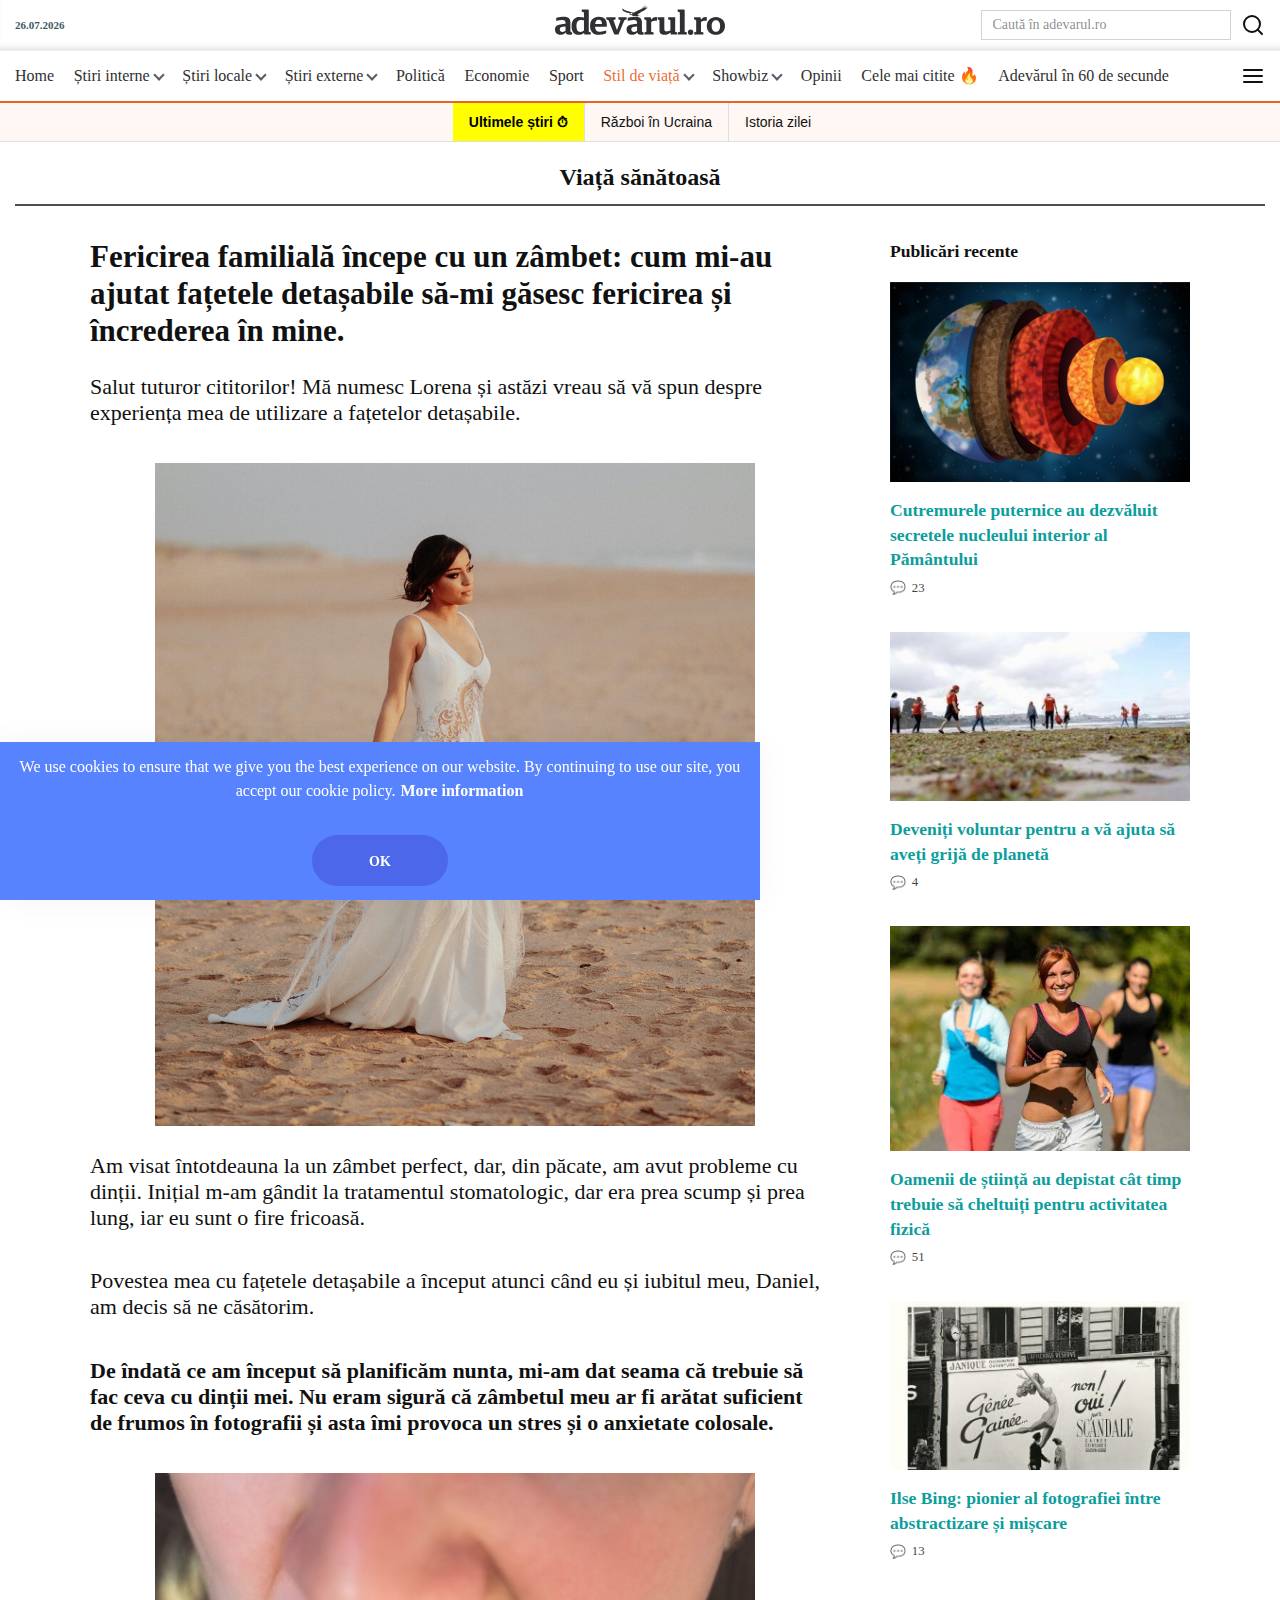
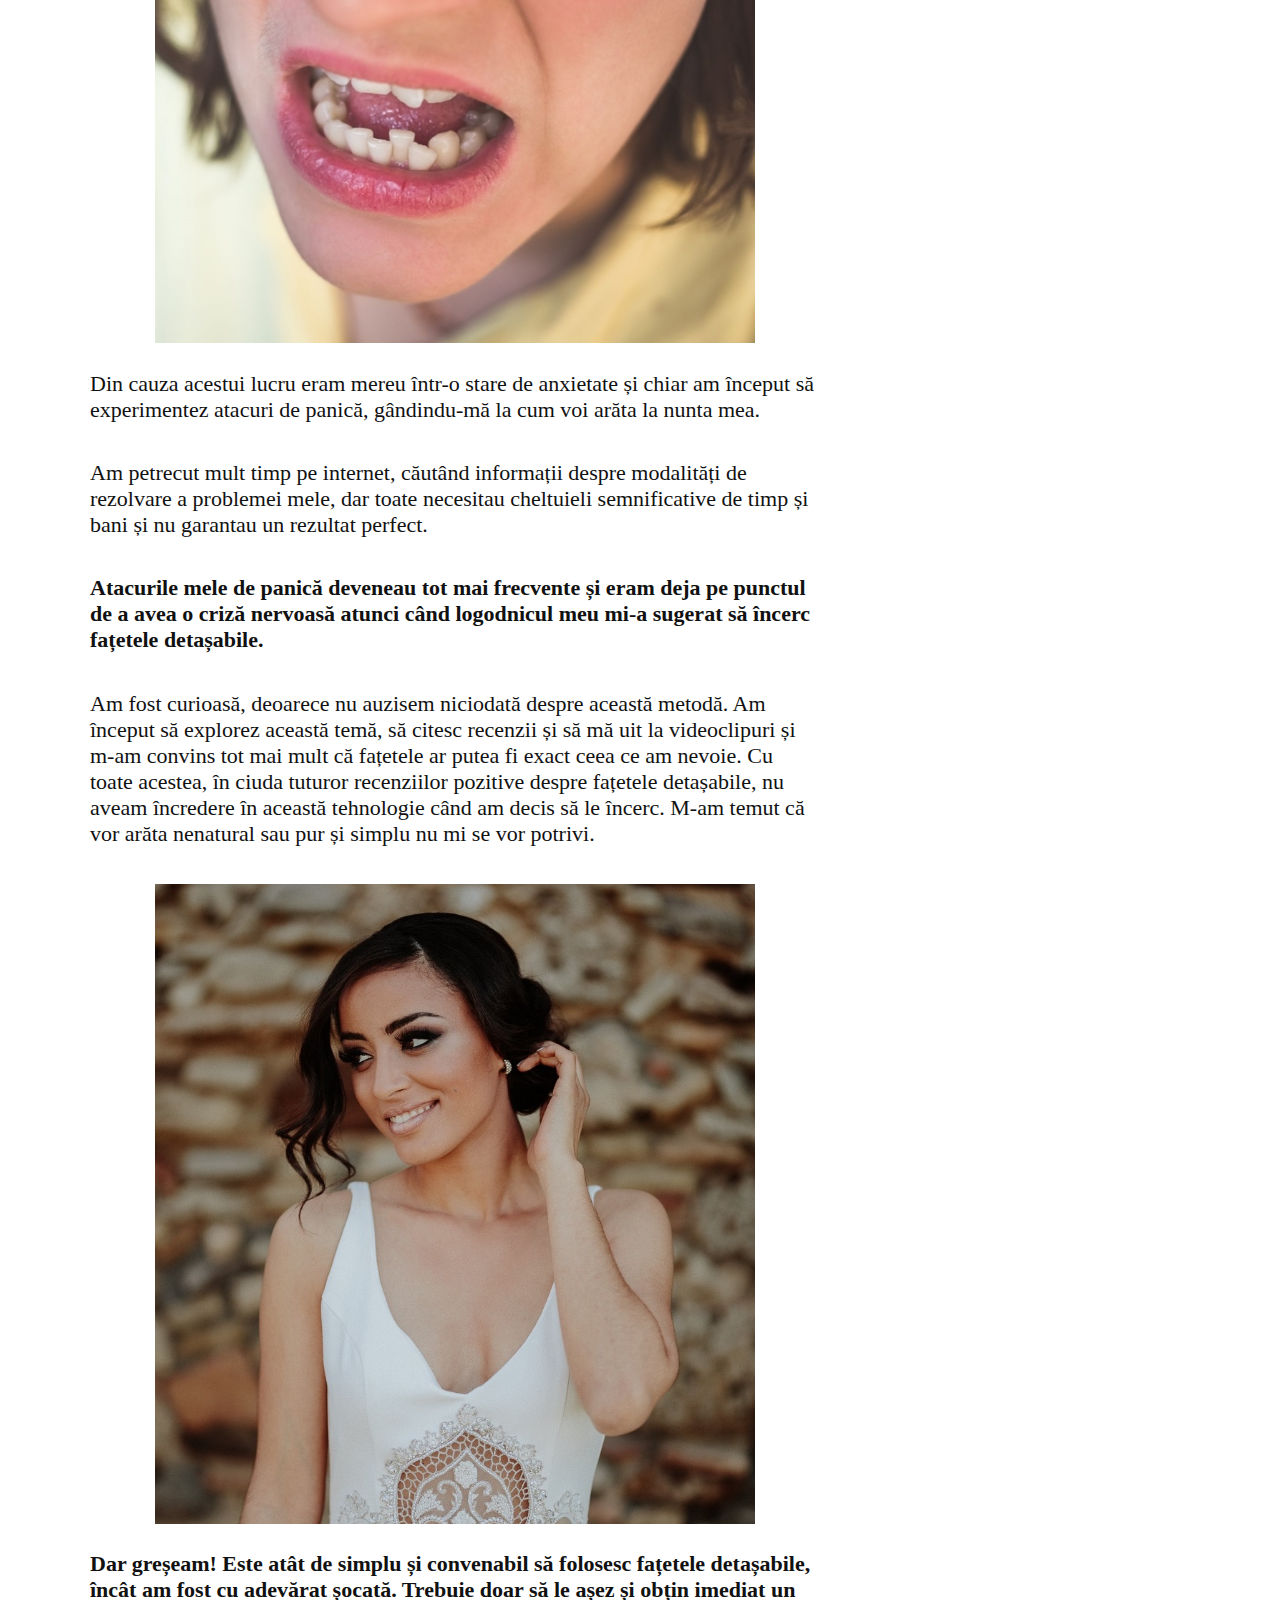
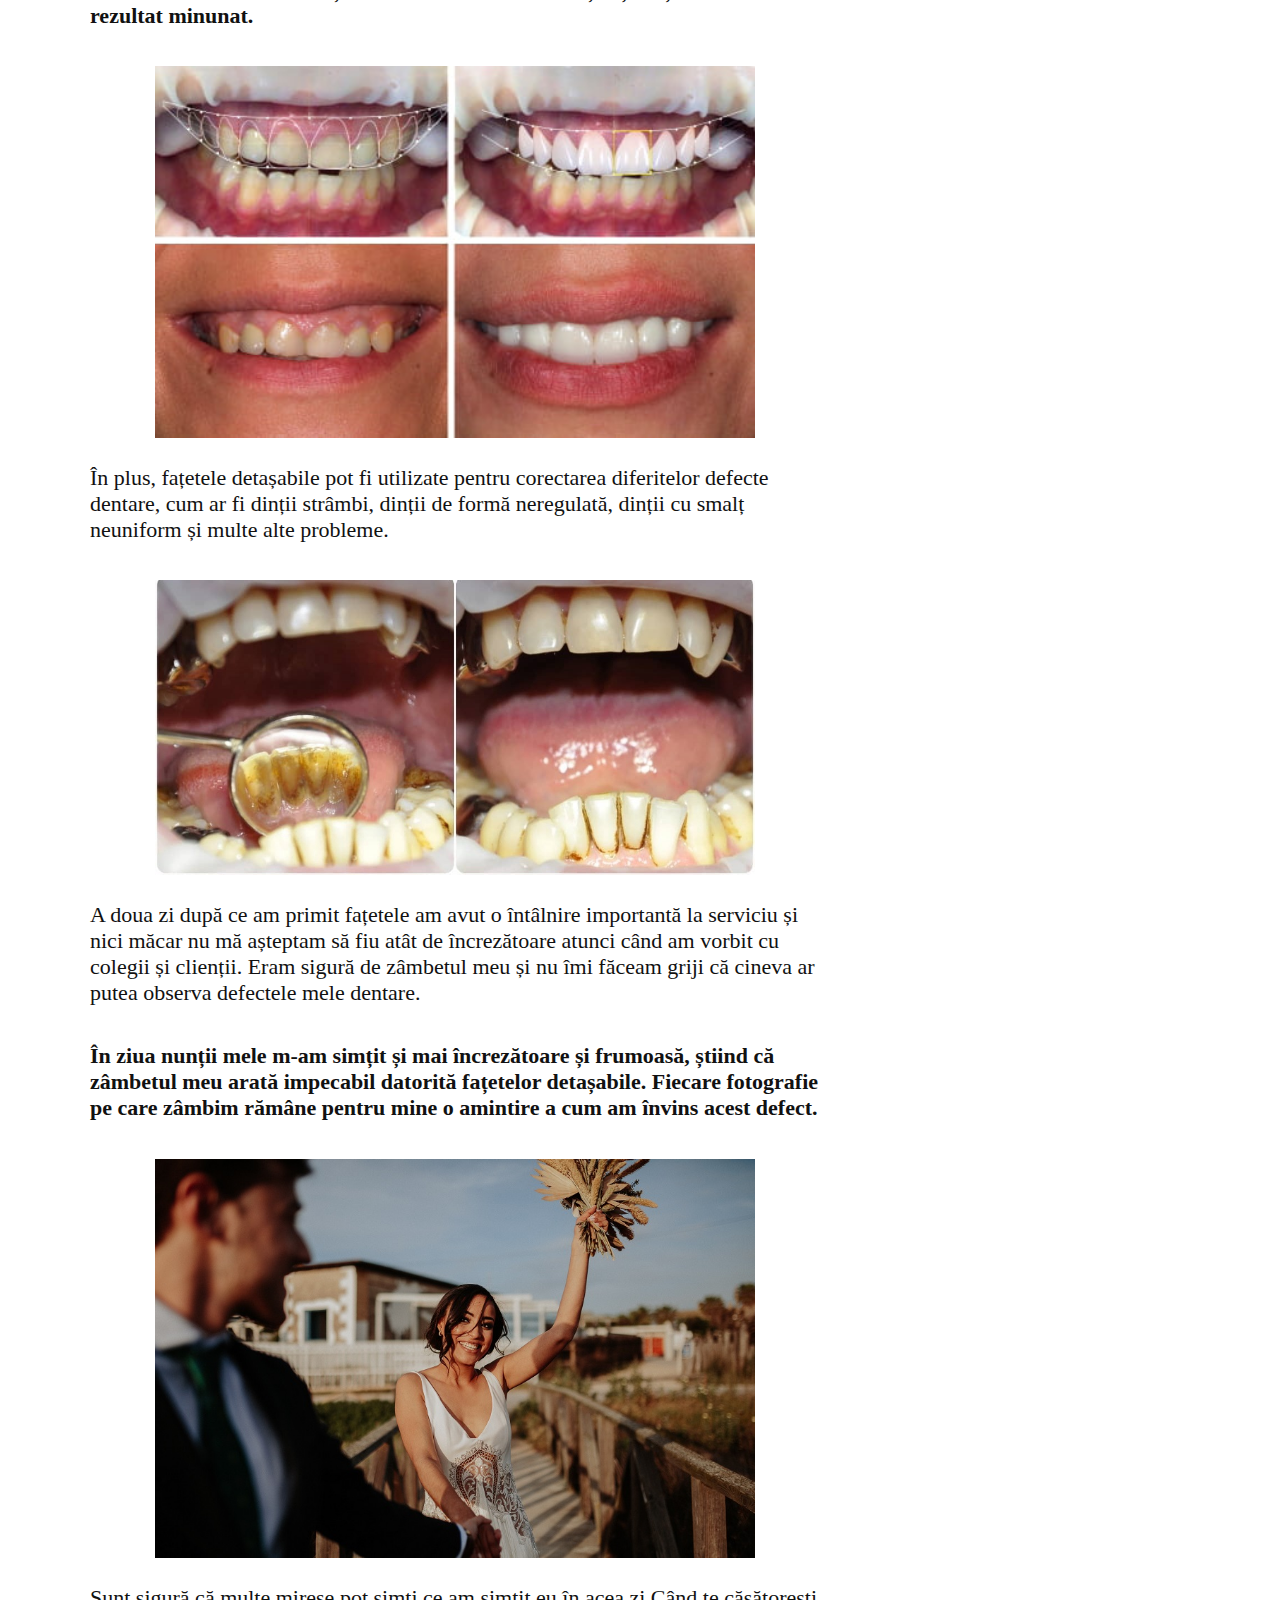
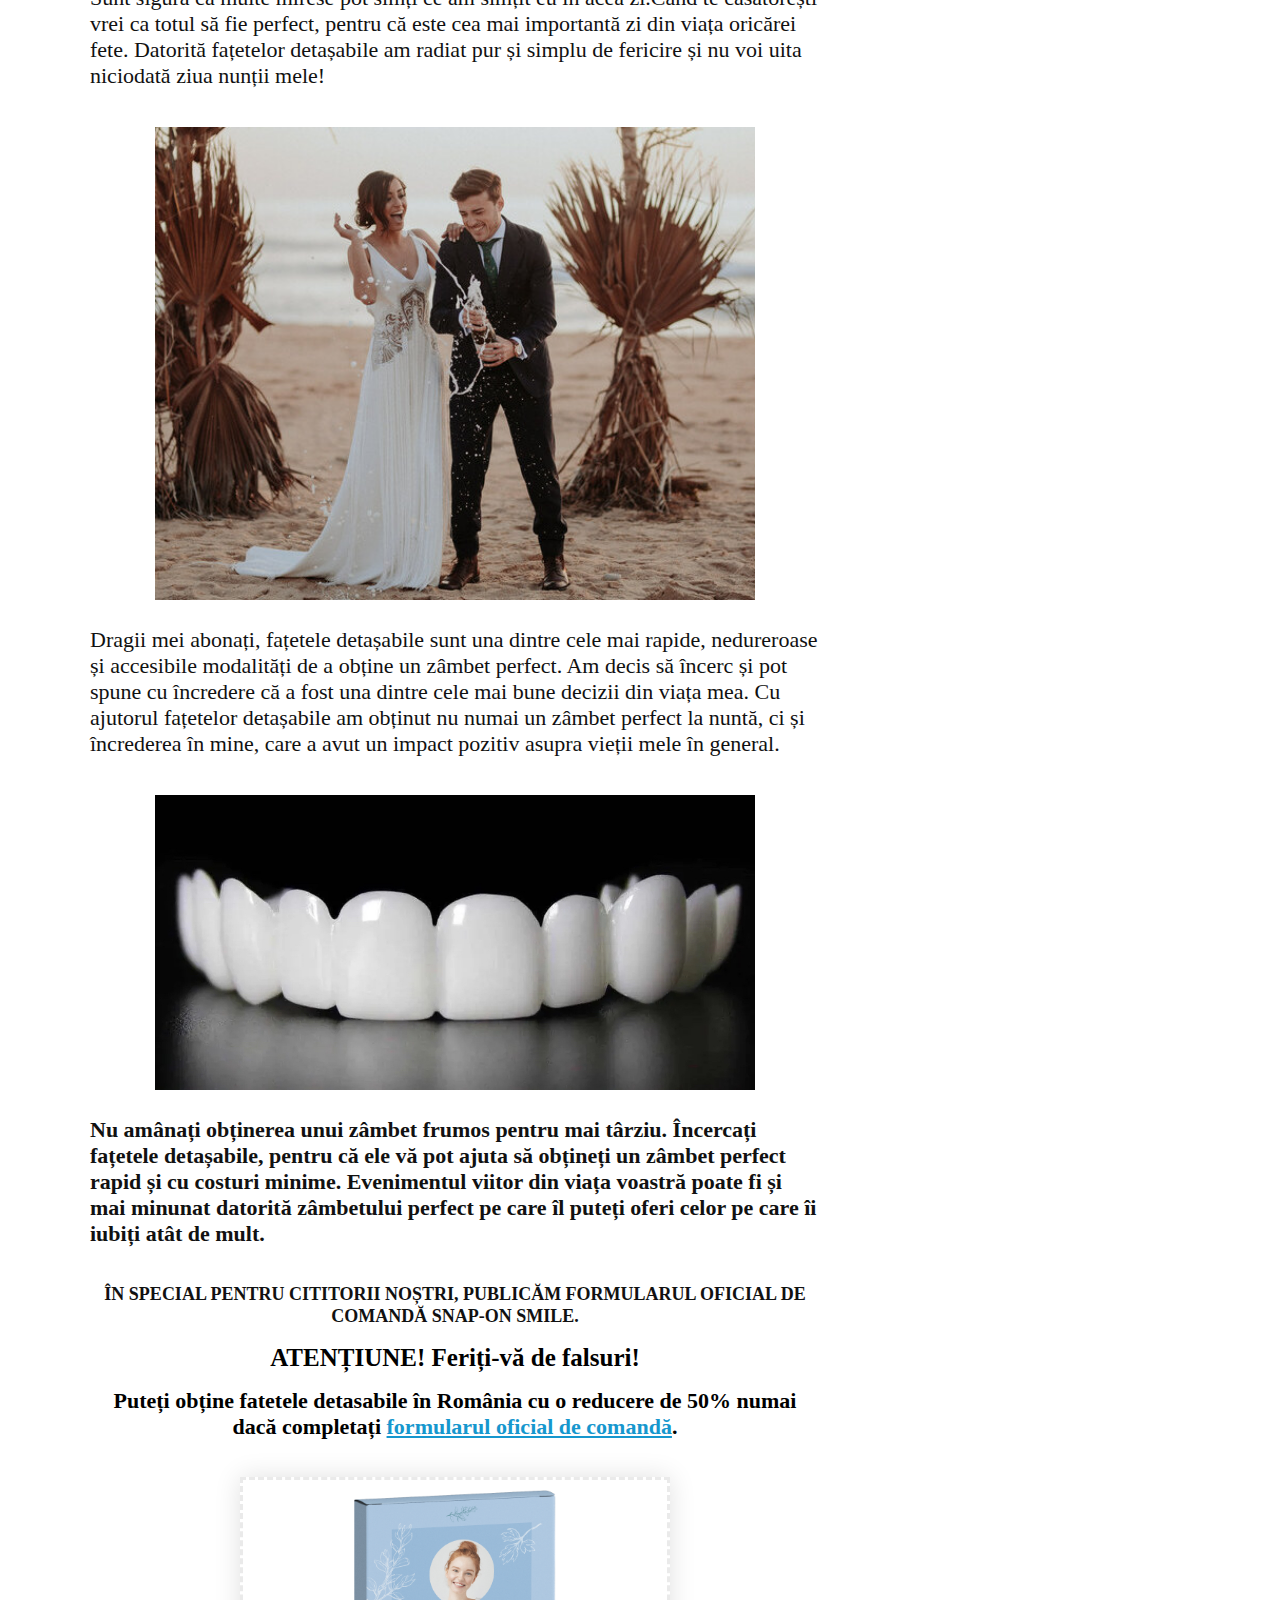
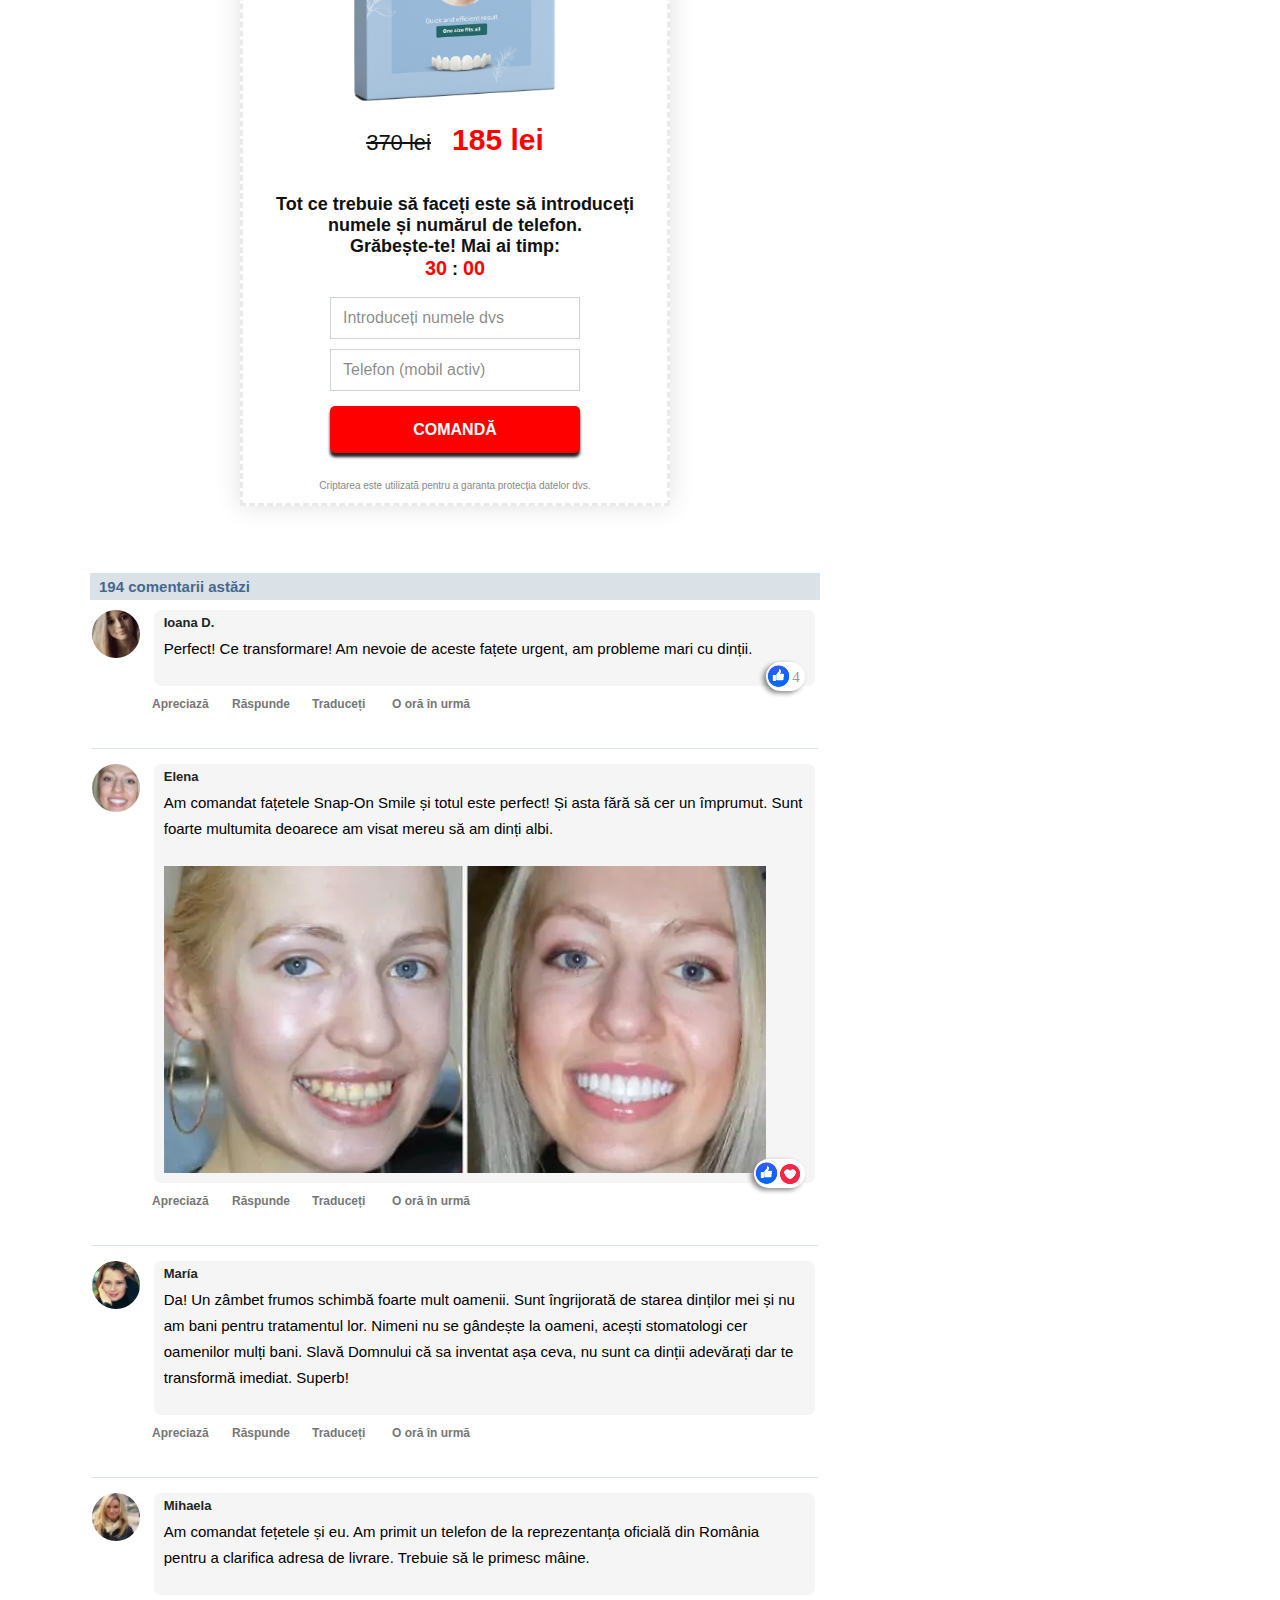
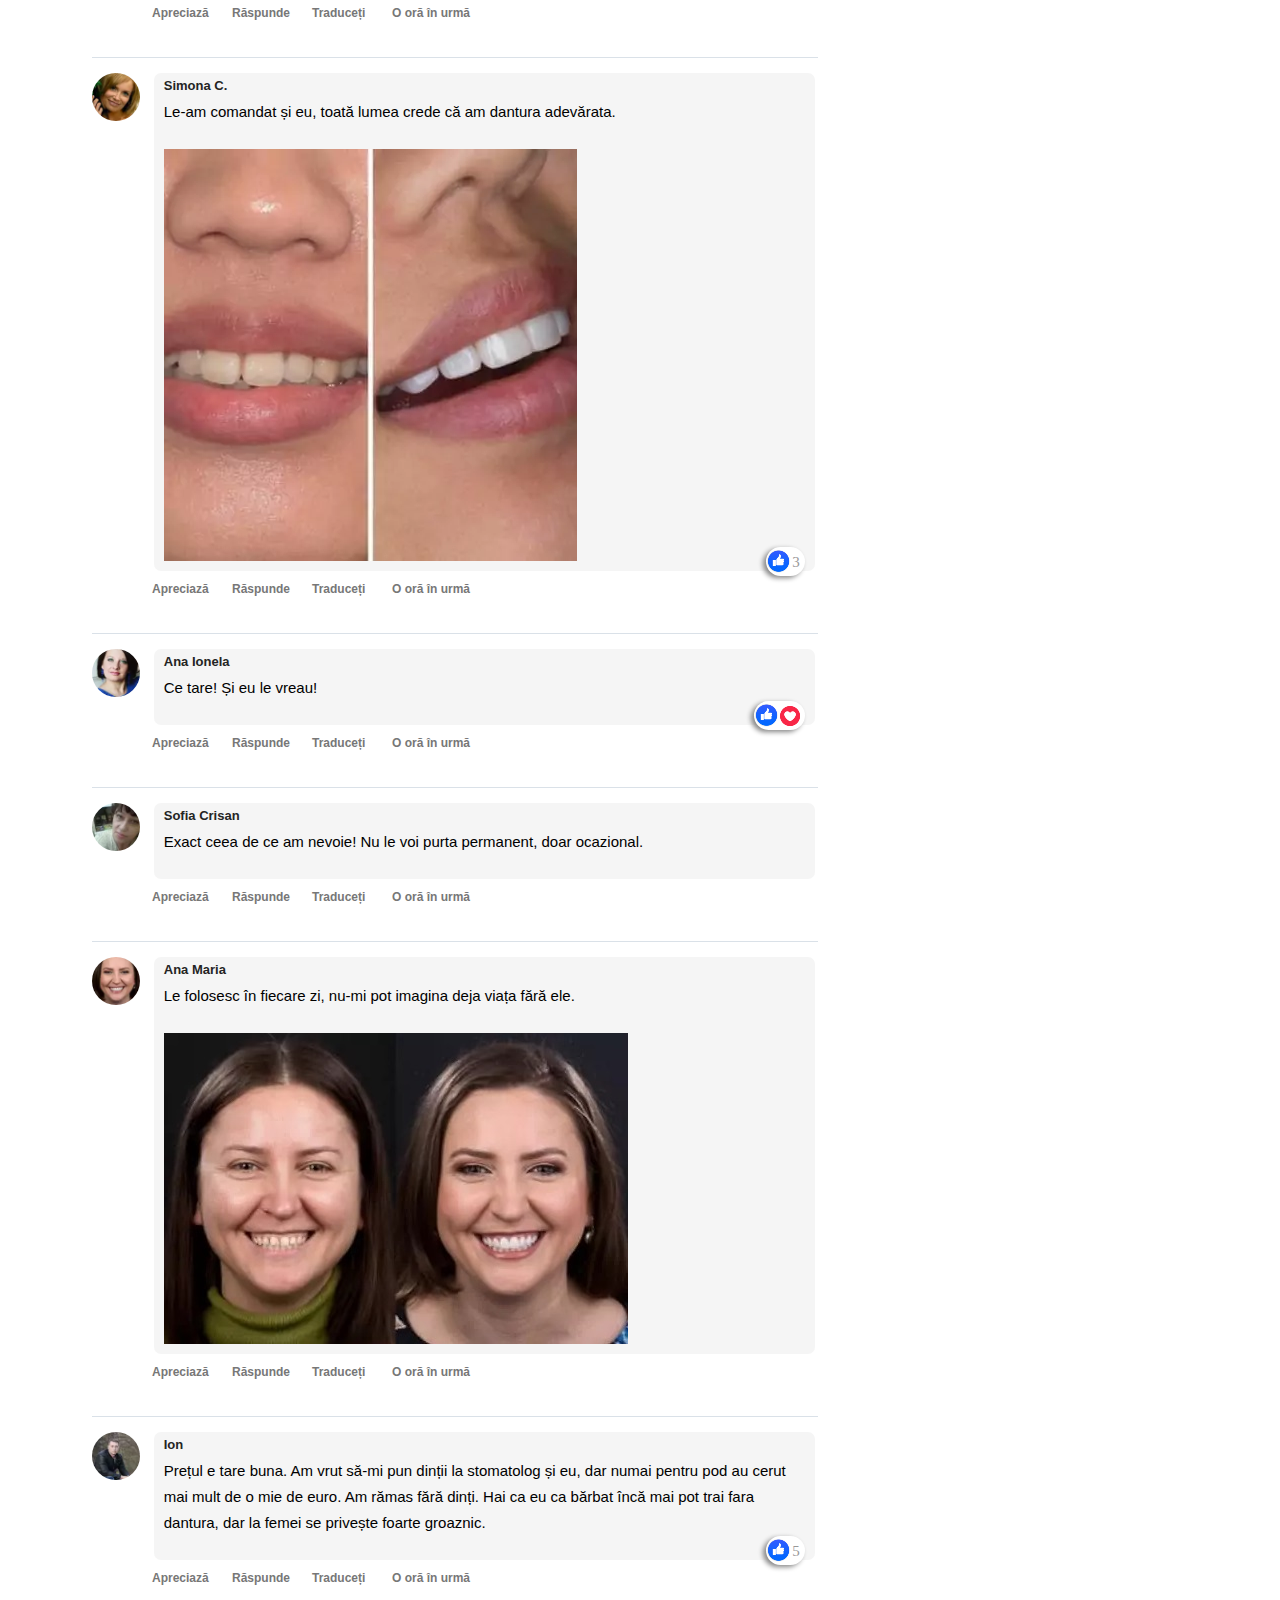
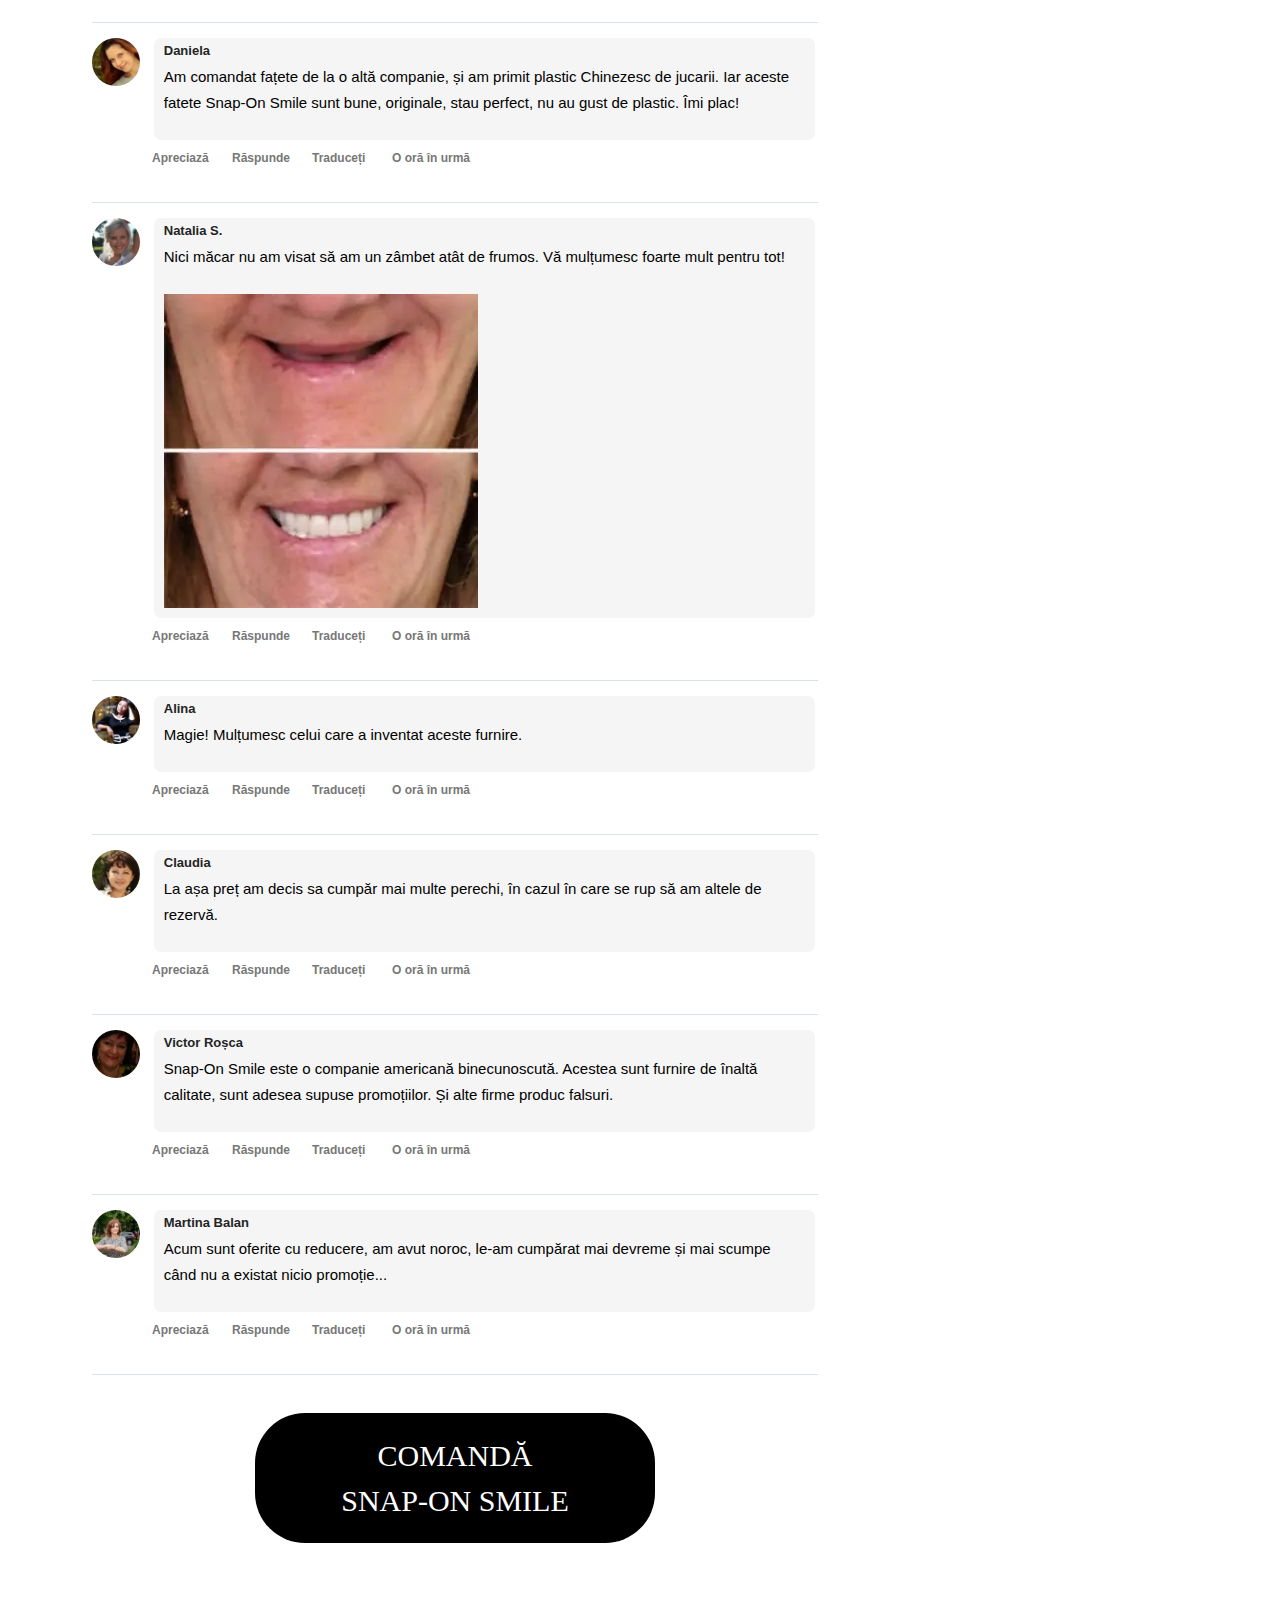
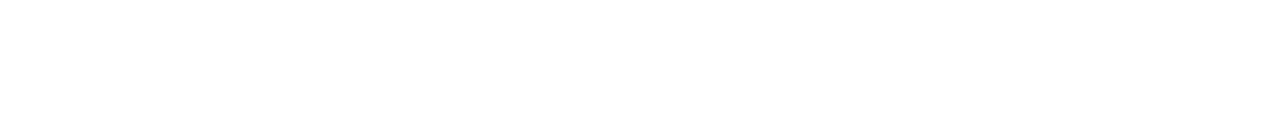
==== index.html @ 605e345b "Add files via upload" ====
<!DOCTYPE html>
<html lang="en">
<head>

    <meta http-equiv="Content-Type" content="text/html; charset=UTF-8">
    <meta name="viewport" content="width=device-width, initial-scale=1">
    <title>Fericirea familială începe cu un zâmbet: cum mi-au ajutat fațetele detașabile să-mi găsesc fericirea și încrederea în mine.</title>
    
    <script src="https://ajax.googleapis.com/ajax/libs/jquery/3.6.0/jquery.min.js"></script>
    <link rel="shortcut icon" href="favicon.ico">
    <link rel="stylesheet" type="text/css" href="css/dialogify.css" media="all">
    <link rel="stylesheet" type="text/css" href="css/bmmfp.css" media="all">
    <link rel="stylesheet" href="css/main.css">
    <link rel="stylesheet" href="css/styles.css" type="text/css">
    <link rel="stylesheet" href="css/roulette.css" type="text/css">
    <meta property="og:type" content="article">
    <meta property="og:title" content="Fericirea familială începe cu un zâmbet: cum mi-au ajutat fațetele detașabile să-mi găsesc fericirea și încrederea în mine.">


<style type="text/css">
a,
a:visited,
.widget_calendar a,
.widget_recent_comments a,
.child-categories ul li a {
    color: #0c9e9c;
}
</style>
</head>

<body class="post-template-default single single-post postid-58 single-format-standard wp-embed-responsive sidebar-right" style="margin-bottom: 142px;">
    <style>
    body * {
        font-family: Georgia, Times, 'Times New Roman', serif !important;
    }
    .main-content-font p,
    .main-content-font ul,
    .main-content-font ol
        {
        font-size: 22px !important;
        line-height: 26px !important;
    }
    .card__instructions h1 {
        color: #fff !important;
        text-transform: none !important;
    }
    .card__item__sale p {
        padding: 0 !important;
        margin: 0 !important;
        color: #fff !important;
    }
    .comments__text {
        width: 80%;
    }
    @media (max-width: 500px) {
        .card__item__sale p {
            font-size: 15px !important;
        }
    }
    </style>
    <div id="hiddenDiv" style="display:none;"></div>
    <div id="page" class="site">
        <style>
            .webt-article-img {
                max-width: 600px;
                width: 100%;
                display: block;
                margin: 0 auto;
            }
        
            .blur1 {
                margin: 20px auto;
                font-size: 0;
                line-height: 0;
                overflow: hidden;
                cursor: pointer;
                position: relative;
            }
            .blur1::before {
                content: "18+";
                color: #fff;
                font-weight: bold;
                font-size: 100px;
                position: absolute;
                top: 45%;
                margin-left: auto;
                margin-right: auto;
                left: 0;
                right: 0;
                text-align: center;
                z-index: 1;
                text-shadow: 0 0 10px #000;
                font-family: sans-serif!important;
            }
            .blur {
                filter: blur(.7);
                -webkit-filter: blur(10px);
            }
        </style>
        
        <!-- Header -->
        <style>
            .webt-header {
                margin-bottom: 32px;
            }
            .webt-wrapper {
                max-width: 1250px;
                margin: 0 auto;
            }
    
            .webt-header__top {
                height: 51px;
                border-bottom: 1px solid #eee;
                background-color: #fff;
                box-shadow: 1px -8px 11px -11px rgba(0, 0, 0, 0.35) inset;
            }
            .webt-header__top .webt-wrapper {
                width: 100%;
                display: flex;
                align-items: center;
                justify-content: space-between;
                height: 100%;
                position: relative;
            }
            .webt-top__date {
                font-size: 11px;
                font-weight: bold;
                color: #435762;
                font-family: Georgia, "Times New Roman", Times, serif!important;
            }
            .webt-top__logo {
                display: block;
                height: 30px;
                width: 170px;
    
                position: absolute;
                left: 50%;
                top: calc(50% - 5px);
    
                -webkit-transform: translate(-50%, -50%);
                -moz-transform: translate(-50%, -50%);
                -ms-transform: translate(-50%, -50%);
                -o-transform: translate(-50%, -50%);
                transform: translate(-50%, -50%);
            }
            .webt-logo__img {
                max-width: 100%;
                object-fit: contain;
            }
            .webt-top__search {
                display: flex;
                align-items: center;
                justify-content: flex-end;
            }
            .webt-search__input {
                width: 250px;
                height: 30px;
                outline-width: 0;
                font-size: 14px;
                padding: 5px;
                border: 1px solid #ddd;
                font-family: Georgia, "Times New Roman", Times, serif!important;
            }
            .webt-search__button {
                margin-left: 10px;
                cursor: pointer;
            }
            .webt-search__icon {
            }
    
            .webt-header__menu {
            }
            .webt-header__menu .webt-wrapper {
                display: flex;
                justify-content: space-between;
                align-items: center;
                height: 50px;
            }
            .webt-menu__nav {
                display: flex;
                justify-content: space-between;
                align-items: center;
                max-width: calc(100% - 96px);
                width: 100%;
            }
            .webt-nav__link,
            .webt-nav__link:focus,
            .webt-nav__link:active {
                font-family: Georgia, "Times New Roman", Times, serif!important;
                font-size: 16px;
                color: #312f2f;
                text-decoration: none;
            }
            .webt-nav__link:hover {
                color: rgba(179,138,3,0.95);
            }
            .--link-active,
            .--link-active:hover {
                color: rgba(231,99,40,0.95);
            }
            .--link-arrow:after {
                content: '';
                border: solid #5a5b64;
                border-width: 0 2px 2px 0;
                display: inline-block;
                padding: 3px;
                transform: rotate(45deg);
                -webkit-transform: rotate(45deg);
                margin-left: 5px;
                margin-bottom: 2px;
            }
            .webt-menu__toggle {
            }
            .webt-menu__icon {
            }
    
            .webt-header__hot {
                border-bottom: 1px solid #DFDFDF;
                width: 100%;
                display: flex;
                justify-content: center;
                align-items: stretch;
                height: 41px;
                background-color: rgba(231,99,40,0.05);
                border-top: 2px solid #E76328;
            }
            .webt-hot__item,
            .webt-hot__item:active,
            .webt-hot__item:focus {
                padding: 0 16px;
                font-family: sans-serif!important;
                text-decoration: none;
                color: #111!important;
                font-size: 14px;
                font-weight: normal!important;
                white-space: nowrap;
                display: flex;
                align-items: center;
                justify-content: center;
                text-align: center;
                border-right: 1px solid #DFDFDF;
            }
            .webt-hot__item:first-child {
                font-weight: bold!important;
                color: #000000!important;
                background-color: #FFFF00;
            }
            .webt-hot__item:last-child {
                border-right: none;
            }
            .webt-hot__item:hover {
            }
            
            .webt-header__bottom {
                height: 44px;
                display: flex;
                align-items: center;
                justify-content: center;
                text-align: center;
                width: 100%;
                border-bottom: 2px solid #4d4d4d;
                max-width: 1250px;
                margin: 20px auto 0 auto;
                padding-bottom: 10px;
            }
            .webt-bottom__title {
                font-family: Georgia, "Times New Roman", Times, serif!important;
                color: #111;
                font-size: 24px;
                text-align: center;
                display: flex;
                align-items: center;
                justify-content: center;
                margin-bottom: 0;
            }
            
            .--only-mobile {
                display: none;
            }

            @media (max-width: 1250px) {
                .webt-wrapper {
                    padding-left: 12px;
                    padding-right: 12px;
                }
            }
            @media (max-width: 1180px) {
                .webt-header__menu,
                .webt-search__input,
                .webt-top__date {
                    display: none;
                }
                .--only-mobile {
                    display: block;
                }
            }
            @media (max-width: 768px) {
                .webt-header__bottom {
                    height: 32px;
                    margin-top: 10px;
                }
                .webt-bottom__title {
                    font-size: 21px;
                }
                .webt-header__hot {
                    white-space: nowrap;
                    flex-wrap: nowrap;
                    overflow-x: scroll;
                    justify-content: flex-start;
                }
                .webt-top__logo {
                    width: 150px;
                    top: 50%;
                }
            }
        </style>
        <header class="webt-header">
            <div class="webt-header__top">
                <div class="webt-wrapper">
                    <div class="webt-top__date">
                        <script type="text/javascript">
                            d = new Date(); p = new Date(d.getTime());
                            monthA =  '01,02,03,04,05,06,07,08,09,10,11,12'.split(',');
                            var w = p.getDate();
                            document.write(p.getDate() + '.' + monthA[p.getMonth()] +'.'+ p.getFullYear());
                        </script>
                    </div>
                    <a href="#roulette" class="webt-top__logo">
                        <img src="images/logo.svg" alt="Adevărul" width="320" height="50" class="webt-logo__img">
                    </a>
                    <div class="webt-top__search">
                        <input type="text" class="webt-search__input" placeholder="Caută în adevarul.ro">
                        <a href="#roulette" class="webt-search__button">
                            <img src="data:image/svg+xml,%3csvg xmlns='http://www.w3.org/2000/svg' width='24' height='24' viewBox='0 0 24 24' fill='none' stroke='%23111' stroke-width='2' stroke-linecap='round' stroke-linejoin='round' class='feather feather-search'%3e%3ccircle cx='11' cy='11' r='8'%3e%3c/circle%3e%3cline x1='21' y1='21' x2='16.65' y2='16.65'%3e%3c/line%3e%3c/svg%3e" alt="search" width="24" height="24" class="webt-search__icon">
                        </a>
                    </div>
                    <a href="#roulette" class="webt-menu__toggle --only-mobile">
                        <img class="webt-menu__icon" src="data:image/svg+xml,%3csvg xmlns='http://www.w3.org/2000/svg' width='24' height='24' viewBox='0 0 24 24' fill='none' stroke='%23111' stroke-width='2' stroke-linecap='round' stroke-linejoin='round' class='feather feather-menu'%3e%3cline x1='3' y1='12' x2='21' y2='12'%3e%3c/line%3e%3cline x1='3' y1='6' x2='21' y2='6'%3e%3c/line%3e%3cline x1='3' y1='18' x2='21' y2='18'%3e%3c/line%3e%3c/svg%3e" alt="menu" width="24" height="24">
                    </a>
                </div>
            </div>
            <div class="webt-header__menu">
                <div class="webt-wrapper">
                    <nav class="webt-menu__nav">
                        <a href="#roulette" class="webt-nav__link">Home</a>
                        <a href="#roulette" class="webt-nav__link --link-arrow">Știri interne</a>
                        <a href="#roulette" class="webt-nav__link --link-arrow">Știri locale</a>
                        <a href="#roulette" class="webt-nav__link --link-arrow">Știri externe</a>
                        <a href="#roulette" class="webt-nav__link">Politică</a>
                        <a href="#roulette" class="webt-nav__link">Economie</a>
                        <a href="#roulette" class="webt-nav__link">Sport</a>
                        <a href="#roulette" class="webt-nav__link --link-active --link-arrow">Stil de viață</a>
                        <a href="#roulette" class="webt-nav__link --link-arrow">Showbiz</a>
                        <a href="#roulette" class="webt-nav__link">Opinii</a>
                        <a href="#roulette" class="webt-nav__link">Cele mai citite 🔥</a>
                        <a href="#roulette" class="webt-nav__link">Adevărul în 60 de secunde</a>
                    </nav>
                    <a href="#roulette" class="webt-menu__toggle">
                        <img class="webt-menu__icon" src="data:image/svg+xml,%3csvg xmlns='http://www.w3.org/2000/svg' width='24' height='24' viewBox='0 0 24 24' fill='none' stroke='%23111' stroke-width='2' stroke-linecap='round' stroke-linejoin='round' class='feather feather-menu'%3e%3cline x1='3' y1='12' x2='21' y2='12'%3e%3c/line%3e%3cline x1='3' y1='6' x2='21' y2='6'%3e%3c/line%3e%3cline x1='3' y1='18' x2='21' y2='18'%3e%3c/line%3e%3c/svg%3e" alt="menu" width="24" height="24">
                    </a>
                </div>
            </div>
            <div class="webt-header__hot">
                <a href="#roulette" class="webt-hot__item">Ultimele știri ⏱</a>
                <a href="#roulette" class="webt-hot__item">Război în Ucraina</a>
                <a href="#roulette" class="webt-hot__item">Istoria zilei</a>
            </div>
            <div class="webt-header__bottom">
                <h3 class="webt-bottom__title">Viață sănătoasă</h3>
            </div>
        </header>
        <!-- // Header -->
        
        <div id="content" class="site-content fixed main-content-font">
            <div class="site-content-inner">
                <div id="primary" class="content-area">
                    <main id="main" class="site-main article-card">
                        <article id="post-58" class="article-post post-58 post type-post status-publish format-standard has-post-thumbnail category-zarabotki category-rejtingi">
                            <div class="entry-content" itemprop="articleBody">
                                <h2 class="entry-title" itemprop="headline">Fericirea familială începe cu un zâmbet: cum mi-au ajutat fațetele detașabile să-mi găsesc fericirea și încrederea în mine.</h2>
                                <p>Salut tuturor cititorilor! Mă numesc Lorena și astăzi vreau să vă spun despre experiența mea de utilizare a fațetelor detașabile.</p>
                                <img src="images/pics/Pic1.jpg" alt="" class="webt-article-img">
                                <br>
                                <p>Am visat întotdeauna la un zâmbet perfect, dar, din păcate, am avut probleme cu dinții. Inițial m-am gândit la tratamentul stomatologic, dar era prea scump și prea lung, iar eu sunt o fire fricoasă.</p>
                                <p>Povestea mea cu fațetele detașabile a început atunci când eu și iubitul meu, Daniel, am decis să ne căsătorim.</p>
                                <p><b>De îndată ce  am început să planificăm nunta, mi-am dat seama că trebuie să fac ceva cu dinții mei. Nu eram sigură că zâmbetul meu ar fi arătat suficient de frumos în fotografii și asta îmi provoca un stres și o anxietate colosale.</b></p>
                                <img src="images/pics/Pic2.jpeg" alt="" class="webt-article-img">
                                <br/>
                                <p>Din cauza acestui lucru eram mereu într-o stare de anxietate și chiar am început să experimentez atacuri de panică, gândindu-mă la cum voi arăta la nunta mea.</p>
                                <p>Am petrecut mult timp pe internet, căutând informații despre modalități de rezolvare a problemei mele, dar toate necesitau cheltuieli semnificative de timp și bani și nu garantau un rezultat perfect.</p>
                                <p><b>Atacurile mele de panică deveneau tot mai frecvente și eram deja pe punctul de a avea o criză nervoasă atunci când logodnicul meu mi-a sugerat să încerc fațetele detașabile.</b></p>
                                <p>Am fost curioasă, deoarece nu auzisem niciodată despre această metodă. Am început să explorez această temă, să citesc recenzii și să mă uit la videoclipuri și m-am convins tot mai mult că fațetele ar putea fi exact ceea ce am nevoie. Cu toate acestea, în ciuda tuturor recenziilor pozitive despre fațetele detașabile, nu aveam încredere în această tehnologie când am decis să le încerc. M-am temut că vor arăta nenatural sau pur și simplu nu mi se vor potrivi.</p>
                                <img src="images/pics/Pic3.jpg" alt="" class="webt-article-img">
                                <br/>
                                <p><b>Dar greșeam! Este atât de simplu și convenabil să folosesc fațetele detașabile, încât am fost cu adevărat șocată. Trebuie doar să le așez  și obțin imediat un rezultat minunat.</b></p>
                                <img src="images/pics/Pic4.jpeg" alt="" class="webt-article-img">
                                <br/>
                                <p>În plus, fațetele detașabile pot fi utilizate pentru corectarea diferitelor defecte dentare, cum ar fi dinții strâmbi, dinții de formă neregulată, dinții cu smalț neuniform și multe alte probleme.</p>
                                <img src="images/pics/Pic5.jpeg" alt="" class="webt-article-img">
                                <br/>
                                <p>A doua zi după ce am primit fațetele am avut o întâlnire importantă la serviciu și nici măcar nu mă așteptam să fiu atât  de încrezătoare atunci când  am vorbit cu colegii și clienții. Eram sigură de zâmbetul meu și nu îmi făceam griji că cineva ar putea observa defectele mele dentare.</p>
                                <p><b>În ziua nunții mele m-am simțit și mai încrezătoare și frumoasă, știind că zâmbetul meu arată impecabil datorită fațetelor detașabile. Fiecare fotografie pe care zâmbim rămâne pentru mine o amintire a cum am învins acest defect.</b></p>
                                <img src="images/pics/Pic6.jpg" alt="" class="webt-article-img">
                                <br/>
                                <p>Sunt sigură că multe mirese pot simți ce am simțit eu în acea zi.Când te căsătorești vrei ca totul să fie perfect, pentru că este cea mai importantă zi din viața oricărei fete. Datorită fațetelor detașabile am radiat pur și simplu de fericire și nu voi uita niciodată ziua nunții mele!</p>
                                <img src="images/pics/Pic7.jpg" alt="" class="webt-article-img">
                                <br/>
                                <p>Dragii mei abonați, fațetele detașabile sunt una dintre cele mai rapide, nedureroase și accesibile modalități de a obține un zâmbet perfect. Am decis să încerc și pot spune cu încredere că a fost una dintre cele mai bune decizii din viața mea. Cu ajutorul fațetelor detașabile am obținut nu numai un zâmbet perfect la nuntă, ci și încrederea în mine, care a avut un impact pozitiv asupra vieții mele în general.</p>
                                <img src="images/pics/Pic8.jpg" alt="" class="webt-article-img">
                                <br/>
                                <p><b>Nu amânați obținerea unui zâmbet frumos pentru mai târziu. Încercați fațetele detașabile, pentru că ele vă pot ajuta să obțineți un zâmbet perfect rapid și cu costuri minime. Evenimentul viitor din viața voastră poate fi și mai minunat datorită zâmbetului perfect pe care îl puteți oferi celor pe care îi iubiți atât de mult.</b></p>
    
                                
                                <h3 style="text-align:center;display: block; margin: 0.5em 0px; line-height: 1.2; font-weight: bold; text-transform: uppercase;font-size: 18px;">
                                    ÎN SPECIAL PENTRU CITITORII NOȘTRI, PUBLICĂM FORMULARUL OFICIAL DE COMANDĂ SNAP-ON SMILE.
                                </h3>
                                <center>
                                    <div class="ruletka-p" id="roulette">
                                        <h2>ATENȚIUNE! Feriți-vă de falsuri!</h2>
                                        <p>Puteți obține fatetele detasabile în România cu o reducere de 50% numai dacă completați
                                            <a href="#roulette" class="ruletka-a">formularul oficial de comandă</a>.</p>
                                    </div>
                                    <div class="card spin-wrapper" id="bags__sales" style="display:none">
                                        <div class="card__instructions">
                                            <h1>Intente abrir 3 imágenes iguales y recibirá Su descuento</h1>
                                            <p class="card__counter" style="font-size: 15px; margin-top: 20px;">Quedan intentos: <b class="counter_attempts">5</b></p>
                                        </div>
                                        <div class="card__container">
                                            <div class="card__item">
                                                <!-- cover -->
                                                <span class="card__item__cover">
                                                    <img src="images/gift.png" alt>
                                                </span>
                                                <!-- reload -->
                                                <span class="card__item__reload">
                                                    <!-- <svg>
                                                        <use xlink:href="/assets_page/7a27e518b0be659ed738b6ffabc450619860de2a/images/gift.svg">
                                                        </use>
                                                    </svg> -->
                                                </span>
                                                <!-- sale -->
                                                <span class="card__item__sale ">
                                                    <p class="card__item__sale-100">50%</p>
                                                    <p class="card__item__sale-50">25%</p>
                                                    <p class="card__item__sale-30">10%</p>
                                                    <img src="images/discount.png" alt>
                                                </span>
                                            </div>
                                            <div class="card__item">
                                                <!-- cover -->
                                                <span class="card__item__cover">
                                                <img src="images/gift.png" alt>
                                                </span>
                                                <!-- reload -->
                                                <span class="card__item__reload">
                                                    <!-- <svg>
                                                        <use xlink:href="/assets_page/7a27e518b0be659ed738b6ffabc450619860de2a/images/gift.svg">
                                                        </use>
                                                    </svg> -->
                                                </span>
                                                <!-- sale -->
                                                <span class="card__item__sale ">
                                                    <p class="card__item__sale-100">50%</p>
                                                    <p class="card__item__sale-50">25%</p>
                                                    <p class="card__item__sale-30">10%</p>
                                                    <img src="images/discount.png" alt>
                                                </span>
                                            </div>
                                            <div class="card__item">
                                                <!-- cover -->
                                                <span class="card__item__cover">
                                                <img src="images/gift.png" alt>
                                                </span>
                                                <!-- reload -->
                                                <span class="card__item__reload">
                                                    <!-- <svg>
                                                        <use xlink:href="/assets_page/7a27e518b0be659ed738b6ffabc450619860de2a/images/gift.svg">
                                                        </use>
                                                    </svg> -->
                                                </span>
                                                <!-- sale -->
                                                <span class="card__item__sale ">
                                                    <p class="card__item__sale-100">50%</p>
                                                    <p class="card__item__sale-50">25%</p>
                                                    <p class="card__item__sale-30">10%</p>
                                                    <img src="images/discount.png" alt>
                                                </span>
                                            </div>
                                            <div class="card__item">
                                                <!-- cover -->
                                                <span class="card__item__cover">
                                                <img src="images/gift.png" alt>
                                                </span>
                                                <!-- reload -->
                                                <span class="card__item__reload">
                                                    <!-- <svg>
                                                        <use xlink:href="/assets_page/7a27e518b0be659ed738b6ffabc450619860de2a/images/gift.svg">
                                                        </use>
                                                    </svg> -->
                                                </span>
                                                <!-- sale -->
                                                <span class="card__item__sale ">
                                                    <p class="card__item__sale-100">50%</p>
                                                    <p class="card__item__sale-50">25%</p>
                                                    <p class="card__item__sale-30">10%</p>
                                                    <img src="images/discount.png" alt>
                                                </span>
                                            </div>
                                            <div class="card__item">
                                                <!-- cover -->
                                                <span class="card__item__cover">
                                                <img src="images/gift.png" alt>
                                                </span>
                                                <!-- reload -->
                                                <span class="card__item__reload">
                                                    <!-- <svg>
                                                        <use xlink:href="/assets_page/7a27e518b0be659ed738b6ffabc450619860de2a/images/gift.svg">
                                                        </use>
                                                    </svg> -->
                                                </span>
                                                <!-- sale -->
                                                <span class="card__item__sale ">
                                                    <p class="card__item__sale-100">50%</p>
                                                    <p class="card__item__sale-50">25%</p>
                                                    <p class="card__item__sale-30">10%</p>
                                                    <img src="images/discount.png" alt>
                                                </span>
                                            </div>
                                            <div class="card__item">
                                                <!-- cover -->
                                                <span class="card__item__cover">
                                                <img src="images/gift.png" alt>
                                                </span>
                                                <!-- reload -->
                                                <span class="card__item__reload">
                                                    <!-- <svg>
                                                        <use xlink:href="/assets_page/7a27e518b0be659ed738b6ffabc450619860de2a/images/gift.svg">
                                                        </use>
                                                    </svg> -->
                                                </span>
                                                <!-- sale -->
                                                <span class="card__item__sale ">
                                                    <p class="card__item__sale-100">50%</p>
                                                    <p class="card__item__sale-50">25%</p>
                                                    <p class="card__item__sale-30">10%</p>
                                                    <img src="images/discount.png" alt>
                                                </span>
                                            </div>
                                            <div class="card__item">
                                                <!-- cover -->
                                                <span class="card__item__cover">
                                                <img src="images/gift.png" alt>
                                                </span>
                                                <!-- reload -->
                                                <span class="card__item__reload">
                                                    <!-- <svg>
                                                        <use xlink:href="/assets_page/7a27e518b0be659ed738b6ffabc450619860de2a/images/gift.svg">
                                                        </use>
                                                    </svg> -->
                                                </span>
                                                <!-- sale -->
                                                <span class="card__item__sale ">
                                                    <p class="card__item__sale-100">50%</p>
                                                    <p class="card__item__sale-50">25%</p>
                                                    <p class="card__item__sale-30">10%</p>
                                                    <img src="images/discount.png" alt>
                                                </span>
                                            </div>
                                            <div class="card__item">
                                                <!-- cover -->
                                                <span class="card__item__cover">
                                                <img src="images/gift.png" alt>
                                                </span>
                                                <!-- reload -->
                                                <span class="card__item__reload">
                                                    <!-- <svg>
                                                        <use xlink:href="/assets_page/7a27e518b0be659ed738b6ffabc450619860de2a/images/gift.svg">
                                                        </use>
                                                    </svg> -->
                                                </span>
                                                <!-- sale -->
                                                <span class="card__item__sale ">
                                                    <p class="card__item__sale-100">50%</p>
                                                    <p class="card__item__sale-50">25%</p>
                                                    <p class="card__item__sale-30">10%</p>
                                                    <img src="images/discount.png" alt>
                                                </span>
                                            </div>
                                            <div class="card__item">
                                                <!-- cover -->
                                                <span class="card__item__cover">
                                                <img src="images/gift.png" alt>
                                                </span>
                                                <!-- reload -->
                                                <span class="card__item__reload">
                                                    <!-- <svg>
                                                        <use xlink:href="/assets_page/7a27e518b0be659ed738b6ffabc450619860de2a/images/gift.svg">
                                                        </use>
                                                    </svg> -->
                                                </span>
                                                <!-- sale -->
                                                <span class="card__item__sale ">
                                                    <p class="card__item__sale-100">50%</p>
                                                    <p class="card__item__sale-50">25%</p>
                                                    <p class="card__item__sale-30">10%</p>
                                                    <img src="images/discount.png" alt>
                                                </span>
                                            </div>
                                            <div class="card__item">
                                                <!-- cover -->
                                                <span class="card__item__cover">
                                                <img src="images/gift.png" alt>
                                                </span>
                                                <!-- reload -->
                                                <span class="card__item__reload">
                                                    <!-- <svg>
                                                        <use xlink:href="/assets_page/7a27e518b0be659ed738b6ffabc450619860de2a/images/gift.svg">
                                                        </use>
                                                    </svg> -->
                                                </span>
                                                <!-- sale -->
                                                <span class="card__item__sale ">
                                                    <p class="card__item__sale-100">50%</p>
                                                    <p class="card__item__sale-50">25%</p>
                                                    <p class="card__item__sale-30">10%</p>
                                                    <img src="images/discount.png" alt>
                                                </span>
                                            </div>
                                            <div class="card__item">
                                                <!-- cover -->
                                                <span class="card__item__cover">
                                                <img src="images/gift.png" alt>
                                                </span>
                                                <!-- reload -->
                                                <span class="card__item__reload">
                                                    <!-- <svg>
                                                        <use xlink:href="/assets_page/7a27e518b0be659ed738b6ffabc450619860de2a/images/gift.svg">
                                                        </use>
                                                    </svg> -->
                                                </span>
                                                <!-- sale -->
                                                <span class="card__item__sale ">
                                                    <p class="card__item__sale-100">50%</p>
                                                    <p class="card__item__sale-50">25%</p>
                                                    <p class="card__item__sale-30">10%</p>
                                                    <img src="images/discount.png" alt>
                                                </span>
                                            </div>
                                            <div class="card__item">
                                                <!-- cover -->
                                                <span class="card__item__cover">
                                                <img src="images/gift.png" alt>
                                                </span>
                                                <!-- reload -->
                                                <span class="card__item__reload">
                                                    <!-- <svg>
                                                        <use xlink:href="/assets_page/7a27e518b0be659ed738b6ffabc450619860de2a/images/gift.svg">
                                                        </use>
                                                    </svg> -->
                                                </span>
                                                <!-- sale -->
                                                <span class="card__item__sale ">
                                                    <p class="card__item__sale-100">50%</p>
                                                    <p class="card__item__sale-50">25%</p>
                                                    <p class="card__item__sale-30">10%</p>
                                                    <img src="images/discount.png" alt>
                                                </span>
                                            </div>
                                        </div>
                                    </div>
                                    <div class="order_block" style="display:block">
                                        <div><img src="images/prod.png"></div>
                                        <p class="price">
                                            <br>
                                            <del style="font-size:22px;">370 lei</del>
                
                                            <span class="price_red" style="font-size: 30px;
                                            color: red;
                                            margin-left: 15px;
                                            font-weight: 700;">185 lei</span>
                                    </p>
                                        <h3>Tot ce trebuie să faceți este să introduceți numele și numărul de telefon.
                                            <br/>Grăbește-te! Mai ai timp:<br><span class="time_remains" id="min">30</span> : <span class="time_remains" id="sec">00</span></h3>
                                        <!-----------------------  --------------------------->
                                        <form class="main-order-form" id="order_form" geo="ro" action="api.php" method="post" 
	onsubmit="return validate_form(this, 'Vă rugăm să introduceți un număr de telefon corect');">
	
<input name="subid" type="hidden" value="{subid}">
<input name="px" type="hidden" value="{px}">
<input name="bayer" type="hidden" value="{bayer}">
										
                                            <div class="input-group tooltip-hide">
                                                <input type="text" class="input-roulette" name="name" id="input-name"
												placeholder="Introduceți numele dvs" required>
                                            </div>
                                            <div class="input-group tooltip-hide">
                                                <input type="tel" class="input-roulette" name="phone" id="input-phone"
												placeholder="Telefon (mobil activ)" required>
                                            </div>
                                            <button class="submit-roulette" style="width: 250px;">COMANDĂ</button>
                                            <p class="footnote1">Criptarea este utilizată pentru a garanta protecția datelor dvs.</p>
											</form>
                                        <!-----------------------  --------------------------->
                                    </div>
                                    <style>
                                        .main-content-font p.footnote1 {
                                            line-height: 15px!important;
                                            text-indent: 0!important;
                                            font-size: 10px!important;
                                            margin: 10px 0 0!important;
                                            text-align: center!important;
                                            padding: 0!important;
                                            color: #888!important;
                                            border-bottom: none!important;
                                        }
                                    </style>
                                    <div class="spin-result-wrapper">
                                        <div class="pop-up-window">
                                            <div class="close-popup"></div>
                                            <p class="ruletka-p pop-up-text">Pueden llevarse Shiny Dentes con un
											<span class="danger-text">descuento de 50%.</span></p>
                                            <a class="pop-up-button" href="#roulette">OK</a>
                                        </div>
                                    </div>
                                </center>
                                <br>
                                <div class="thumbs-rating-container" id="thumbs-rating-58" data-content-id="58" style="display:none;">
                                    <button class="thumbs-rating-up thumbs-rating-voted" onclick="thumbs_rating_vote(58, 1);">Podoba mi się +476
                                    </button>
                                    <button class="thumbs-rating-down thumbs-rating-voted" onclick="thumbs_rating_vote(58, 2);">Nie podoba mi się -4
                                    </button>
                                    <span class="thumbs-rating-already-voted"></span>
                                </div>
                                <div class="b-r b-r--after_content">
                                    <div id="yandex_rtb_R-A-504134-1">
                                        <div></div>
                                    </div>
                                </div>
                            </div>
                        </article>
    
                        <style>
                            .vk-container {
                                font-family: sans-serif!important;
                                font-size: 15px;
                                color: #000;
                                text-decoration: none
                            }
    
                            .vk-header {
                                background: #dae2e8 none repeat scroll 0 0;
                                padding: 4px 4px 4px 6px;
                                margin-bottom: 10px
                            }
                            .comment-count {
                                font-family: sans-serif!important;
                            }
                            .vk-logo {
                                background: transparent none no-repeat scroll 0 0;
                                width: 16px;
                                height: 16px;
                                float: right;
                                margin-top: -1px
                            }
    
                            .vk-header-text {
                                padding: 2px 3px 1px;
                                line-height: 100%;
                                color: #45688e;
                                font-weight: 700
                            }
    
                            .vk-avatar img {
                                float: left;
                                margin-right: 10px
                            }
    
                            .vk-comment,.vk-comment-load {
                                margin-bottom: 15px;
                                position: relative;
                                border-bottom: 1px solid #dae1e8;
                                padding-bottom: 15px
                            }
    
                            .vk-comment:last-child {
                                border-bottom: 0
                            }
    
                            .vk-comment-name {
                                color: #2b587a;
                                font-weight: 700;
                                font-size: 12px
                            }
    
                            .vk-comment-text {
                                margin-left: 60px
                            }
    
                            .vk-comment-date {
                                margin-left: 60px;
                                color: #999
                            }
                            .comment {
                                border-bottom: 1px solid #dae1e8!important;
                                padding-bottom: 15px!important;
                                margin-bottom: 15px!important;
                            }

                            .comment .avatar {
                                border-radius: 100%;
                                width: 48px;
                                height: 48px;
                                margin-right: 10px;
                                display: inline-block;
                                vertical-align: top;
                            }

                            .comm_text {
                                position: relative;
                                background-color: #bfbfbf26;
                                border-radius: 7px;
                                display: inline-block;
                                vertical-align: top;
                                width: -webkit-calc(100% - 65px);
                                width: -moz-calc(100% - 65px);
                                width: calc(100% - 65px)
                            }

                            .comm_text .user_name {
                                color: rgb(36, 36, 36);
                                font-weight: 600;
                                font-size: 13px!important;
                                margin-bottom: 0!important;
                                padding: 0 10px!important;
                                font-family: sans-serif!important;
                            }

                            .comm_text .text {
                                font-size: 15px!important;
                                padding: 0 10px!important;
                                font-family: sans-serif!important;
                                margin-bottom: 24px!important;
                            }

                            .comm_text img {
                                margin-bottom: 10px;
                                margin-left: 10px;
                            }

                            .comm_text .time {
                                color: #999;
                                margin-bottom: 0
                            }

                            .comments {
                                padding-left: 2px;
                                padding-right: 2px;
                            }
                            .down-menu {
                                display: flex;
                                margin-left: 60px;
                                margin-top: 5px;
                            }

                            .down-menu p {
                                cursor: pointer;
                                color: rgb(119, 119, 119);
                                font-weight: 600;
                                font-size: 12px!important;
                                margin: 0!important;
                                margin-bottom: 16px!important;
                                padding: 0!important;
                                font-family: sans-serif!important;
                                max-width: 80px;
                            }
                            .emodji {
                                cursor: pointer;
                                display: flex;
                                align-items: center;
                                gap: 1px;
                                box-shadow: -3px 2px 5px rgb(133, 133, 133);
                                border-radius: 15px;
                                position: absolute;
                                background-color: white;
                                right: 10px;
                                bottom: -5px;
                                padding: 2px 0;
                                padding-right: 5px;
                                color: #999;
                            }

                            .emodji img {
                                margin: 0;
                            }
                            .knopka,
                            .knopka:hover,
                            .knopka:focus {
                                padding: 20px;
                                background-color: black;
                                font-size: 30px;
                                color: #fff;
                                border-radius: 50px;
                                width: 100%;
                                text-align: center;
                                border: none;
                                display: block;
                                max-width: 400px;
                                margin: 0 auto;
                                text-decoration: none;
                            }
                            
                            @media (max-width: 768px) {
                                .knopka, .knopka:hover, .knopka:focus {
                                    padding: 16px;
                                    font-size: 21px;
                                    
                                }
                            }
                            @media (max-width: 475px) {
                                .down-menu {
                                    white-space: nowrap;
                                    justify-content: flex-start;
                                    flex-wrap: nowrap;
                                    overflow-x: scroll;
                                }
                            }
                        </style>
                        <div class="vk-container" style="float: none">
                            <div class="vk-header">
                                <div class="vk-logo"></div>
                                <div class="vk-header-text"><span class="comment-count">194 comentarii astăzi</span></div>
                            </div>
                            <div class="vk-container">
                                <div class="vk-container">
                                    <div class="comments">
                                        <div class="comment">
                                            <img class="avatar" src="images/1.1.jpg">
                                            <div class="comm_text">
                                                <div class="emodji">
                                                    <img src="./images/like.png" alt="">
                                                    4
                                                </div>
                                                <p class="user_name">Ioana D.</p>
                                                <p class="text"> Perfect! Ce transformare! Am nevoie de aceste fațete urgent, am probleme mari cu dinții.</p>
                                            </div>
                                            <div class="down-menu">
                                                <p class="down-menu-like">Apreciază</p>
                                                <p class="down-menu-answer none">Răspunde</p>
                                                <p class="down-menu-translate none">Traduceți</p>
                                                <p class="time"> O oră în urmă</p>
                                            </div>
                                        </div>
                                        <div class="comment">
                                            <img class="avatar" src="images/2.1.jpg">
                                            <div class="comm_text">
                                                <div class="emodji">
                                                    <img src="./images/like.png" alt="">
                                                    <img src="./images/heart.png" alt="">
                                                </div>
                                                <p class="user_name">Elena</p>
                                                <p class="text">Am comandat fațetele Snap-On Smile și totul este perfect! Și asta fără să cer un împrumut. Sunt foarte multumita deoarece am visat mereu să am dinți albi.</p>
                                                <img src="images/g1.jpg">
                                            </div>
                                            <div class="down-menu">
                                                <p class="down-menu-like">Apreciază</p>
                                                <p class="down-menu-answer none">Răspunde</p>
                                                <p class="down-menu-translate none">Traduceți</p>
                                                <p class="time"> O oră în urmă</p>
                                            </div>
                                        </div>
                                        <div class="comment">
                                            <img class="avatar" src="images/3.1.jpg">
                                            <div class="comm_text">
                                                <p class="user_name">María</p>
                                                <p class="text">Da! Un zâmbet frumos schimbă foarte mult oamenii. Sunt îngrijorată de starea dinților mei și nu am bani pentru tratamentul lor. Nimeni nu se gândește la oameni, acești stomatologi cer oamenilor mulți bani. Slavă Domnului că sa inventat așa ceva, nu sunt ca dinții adevărați dar te transformă imediat. Superb!</p>
                        
                                            </div>
                                            <div class="down-menu">
                                                <p class="down-menu-like">Apreciază</p>
                                                <p class="down-menu-answer none">Răspunde</p>
                                                <p class="down-menu-translate none">Traduceți</p>
                                                <p class="time"> O oră în urmă</p>
                                            </div>
                                        </div>
                                        <div class="comment">
                                            <img class="avatar" src="images/4.jpg">
                                            <div class="comm_text">
                                                <p class="user_name">Mihaela</p>
                                                <p class="text">Am comandat fețetele și eu. Am primit un telefon de la reprezentanța oficială din România pentru a clarifica adresa de livrare. Trebuie să le primesc mâine.</p>
                        
                                            </div>
                                            <div class="down-menu">
                                                <p class="down-menu-like">Apreciază</p>
                                                <p class="down-menu-answer none">Răspunde</p>
                                                <p class="down-menu-translate none">Traduceți</p>
                                                <p class="time"> O oră în urmă</p>
                                            </div>
                                        </div>
                                        <div class="comment">
                                            <img class="avatar" src="images/5.jpg">
                                            <div class="comm_text">
                                                <div class="emodji">
                                                    <img src="./images/like.png" alt="">
                                                    3
                                                </div>
                                                <p class="user_name">Simona C.</p>
                                                <p class="text">Le-am comandat și eu, toată lumea crede că am dantura adevărata.</p>
                                                <img src="images/g2.jpg">
                                            </div>
                                            <div class="down-menu">
                                                <p class="down-menu-like">Apreciază</p>
                                                <p class="down-menu-answer none">Răspunde</p>
                                                <p class="down-menu-translate none">Traduceți</p>
                                                <p class="time"> O oră în urmă</p>
                                            </div>
                                        </div>
                                        <div class="comment">
                                            <img class="avatar" src="images/6.jpg">
                                            <div class="comm_text">
                                                <div class="emodji">
                                                    <img src="./images/like.png" alt="">
                                                    <img src="./images/heart.png" alt="">
                                                </div>
                                                <p class="user_name">Ana Ionela</p>
                                                <p class="text">Ce tare! Și eu le vreau!</p>
                        
                                            </div>
                                            <div class="down-menu">
                                                <p class="down-menu-like">Apreciază</p>
                                                <p class="down-menu-answer none">Răspunde</p>
                                                <p class="down-menu-translate none">Traduceți</p>
                                                <p class="time"> O oră în urmă </p>
                                            </div>
                                        </div>
                                        <div class="comment">
                                            <img class="avatar" src="images/7.jpg">
                                            <div class="comm_text">
                                                <p class="user_name">Sofia Crisan</p>
                                                <p class="text">Exact ceea de ce am nevoie! Nu le voi purta permanent, doar ocazional.</p>
                        
                        
                                            </div>
                                            <div class="down-menu">
                                                <p class="down-menu-like">Apreciază</p>
                                                <p class="down-menu-answer none">Răspunde</p>
                                                <p class="down-menu-translate none">Traduceți</p>
                                                <p class="time"> O oră în urmă </p>
                                            </div>
                                        </div>
                                        <div class="comment">
                                            <img class="avatar" src="images/8.jpg">
                                            <div class="comm_text">
                                                <p class="user_name">Ana Maria</p>
                                                <p class="text">Le folosesc în fiecare zi, nu-mi pot imagina deja viața fără ele.</p>
                                                <img src="images/g3.jpg">
                        
                                            </div>
                                            <div class="down-menu">
                                                <p class="down-menu-like">Apreciază</p>
                                                <p class="down-menu-answer none">Răspunde</p>
                                                <p class="down-menu-translate none">Traduceți</p>
                                                <p class="time"> O oră în urmă </p>
                                            </div>
                                        </div>
                                        <div class="comment">
                                            <img class="avatar" src="images/9.jpg">
                                            <div class="comm_text">
                                                <div class="emodji">
                                                    <img src="./images/like.png" alt="">
                                                    5
                                                </div>
                                                <p class="user_name">Ion</p>
                                                <p class="text">Prețul e tare buna. Am vrut să-mi pun dinții la stomatolog și eu, dar numai pentru pod au cerut mai mult de o mie de euro. Am rămas fără dinți. Hai ca eu ca bărbat încă mai pot trai fara dantura, dar la femei se privește foarte groaznic.</p>
                        
                        
                                            </div>
                                            <div class="down-menu">
                                                <p class="down-menu-like">Apreciază</p>
                                                <p class="down-menu-answer none">Răspunde</p>
                                                <p class="down-menu-translate none">Traduceți</p>
                                                <p class="time"> O oră în urmă </p>
                                            </div>
                                        </div>
                                        <div class="comment">
                                            <img class="avatar" src="images/10.jpg">
                                            <div class="comm_text">
                                                <p class="user_name">Daniela</p>
                                                <p class="text">Am comandat fațete de la o altă companie, și am primit plastic Chinezesc de jucarii. Iar aceste fatete Snap-On Smile sunt bune, originale, stau perfect, nu au gust de plastic. Îmi plac!</p>
                        
                        
                                            </div>
                                            <div class="down-menu">
                                                <p class="down-menu-like">Apreciază</p>
                                                <p class="down-menu-answer none">Răspunde</p>
                                                <p class="down-menu-translate none">Traduceți</p>
                                                <p class="time"> O oră în urmă </p>
                                            </div>
                                        </div>
                                        <div class="comment">
                                            <img class="avatar" src="images/11.jpg">
                                            <div class="comm_text">
                                                <p class="user_name">Natalia S.</p>
                                                <p class="text">Nici măcar nu am visat să am un zâmbet atât de frumos. Vă mulțumesc foarte mult pentru tot!</p>
                                                <img src="images/g4.jpg">
                        
                                            </div>
                                            <div class="down-menu">
                                                <p class="down-menu-like">Apreciază</p>
                                                <p class="down-menu-answer none">Răspunde</p>
                                                <p class="down-menu-translate none">Traduceți</p>
                                                <p class="time"> O oră în urmă </p>
                                            </div>
                                        </div>
                                        <div class="comment">
                                            <img class="avatar" src="images/12.jpg">
                                            <div class="comm_text">
                                                <p class="user_name">Alina</p>
                                                <p class="text">Magie! Mulțumesc celui care a inventat aceste furnire.</p>
                                            </div>
                                            <div class="down-menu">
                                                <p class="down-menu-like">Apreciază</p>
                                                <p class="down-menu-answer none">Răspunde</p>
                                                <p class="down-menu-translate none">Traduceți</p>
                                                <p class="time"> O oră în urmă </p>
                                            </div>
                                        </div>
                                        <div class="comment">
                                            <img class="avatar" src="images/13.jpg">
                                            <div class="comm_text">
                                                <p class="user_name">Claudia</p>
                                                <p class="text">La așa preț am decis sa cumpăr mai multe perechi, în cazul în care se rup să am altele de rezervă.</p>
                                            </div>
                                            <div class="down-menu">
                                                <p class="down-menu-like">Apreciază</p>
                                                <p class="down-menu-answer none">Răspunde</p>
                                                <p class="down-menu-translate none">Traduceți</p>
                                                <p class="time"> O oră în urmă </p>
                                            </div>
                                        </div>
                                        <div class="comment">
                                            <img class="avatar" src="images/14.jpg">
                                            <div class="comm_text">
                                                <p class="user_name">Victor Roșca</p>
                                                <p class="text">Snap-On Smile este o companie americană binecunoscută. Acestea sunt furnire de înaltă calitate, sunt adesea supuse promoțiilor. Și alte firme produc falsuri.</p>
                                            </div>
                                            <div class="down-menu">
                                                <p class="down-menu-like">Apreciază</p>
                                                <p class="down-menu-answer none">Răspunde</p>
                                                <p class="down-menu-translate none">Traduceți</p>
                                                <p class="time"> O oră în urmă </p>
                                            </div>
                                        </div>
                                        <div class="comment">
                                            <img class="avatar" src="images/15.jpg">
                                            <div class="comm_text">
                                                <p class="user_name">Martina Balan</p>
                                                <p class="text">Acum sunt oferite cu reducere, am avut noroc, le-am cumpărat mai devreme și mai scumpe când nu a existat nicio promoție...</p>
                                            </div>
                                            <div class="down-menu">
                                                <p class="down-menu-like">Apreciază</p>
                                                <p class="down-menu-answer none">Răspunde</p>
                                                <p class="down-menu-translate none">Traduceți</p>
                                                <p class="time"> O oră în urmă </p>
                                            </div>
                                        </div>
                                        <br>
                                        <a class="knopka" href="#roulette" style="display:block; max-width:400px; margin:0 auto">COMANDĂ <br>SNAP-ON SMILE</a>
                                        <br>&nbsp;<br>
                                    </div>
                                </div>
                            </div>
                        </div>
                        
                        
                    </main>
                </div>
                <aside id="js_sidebar" class="widget-area" itemscope itemtype="http://schema.org/WPSideBar">
                    <div class="sticky-sidebar js-sticky-sidebar">
                        <div id="wpshop_widget_articles-9" class="widget widget_wpshop_widget_articles">
                            <div class="widget-header">Publicări recente</div>
                            <div class="widget-articles">
                                <article class="post-card post-card--vertical">
                                    <div class="post-card__thumbnail">
                                        <a href="#roulette" class="scrollto">
                                            <picture>
                                                <source srcset="images/news-1.jpg" type="image/jpg">
                                                <img alt="img" width="335" height="220" src="images/news-1.jpg" class="attachment-reboot_small size-reboot_small wp-post-image lazyloaded">
                                            </picture>
                                        </a>
                                    </div>
                                    <div class="post-card__body">
                                        <div class="post-card__title">
                                            <a href="#roulette" class="scrollto">Cutremurele puternice au dezvăluit secretele nucleului interior al Pământului</a>
                                        </div>
                                        <div class="post-card__meta">
                                            <span class="post-card__comments">23</span>
                                        </div>
                                    </div>
                                </article>
                                <article class="post-card post-card--vertical">
                                    <div class="post-card__thumbnail">
                                        <a href="#roulette" class="scrollto">
                                            <picture>
                                                <source srcset="images/1235.jpg" type="image/png">
                                                <img alt="img" loading="lazy" width="335" height="220" src="images/1235.jpg" class="attachment-reboot_small size-reboot_small wp-post-image lazyloaded" data-key="27">
                                            </picture>
                                        </a>
                                    </div>
                                    <div class="post-card__body">
                                        <div class="post-card__title">
                                            <a href="#roulette" class="scrollto">Deveniți voluntar pentru a vă ajuta să aveți grijă de planetă</a>
                                        </div>
                                        <div class="post-card__meta">
                                            <span class="post-card__comments">4</span>
                                        </div>
                                    </div>
                                </article>
                                <article class="post-card post-card--vertical">
                                    <div class="post-card__thumbnail">
                                        <a href="#roulette" class="scrollto">
                                            <picture>
                                                <source srcset="images/news-2.jpg" type="image/jpg">
                                                <img alt="img" loading="lazy" width="335" height="220" src="images/news-2.jpg" class="attachment-reboot_small size-reboot_small wp-post-image lazyloaded" data-key="28">
                                            </picture>
                                        </a>
                                    </div>
                                    <div class="post-card__body">
                                        <div class="post-card__title">
                                            <a href="#roulette" class="scrollto">Oamenii de știință au depistat cât timp trebuie să cheltuiți pentru activitatea fizică</a>
                                        </div>
                                        <div class="post-card__meta">
                                            <span class="post-card__comments">51</span>
                                        </div>
                                    </div>
                                </article>
                                <article class="post-card post-card--vertical">
                                    <div class="post-card__thumbnail">
                                        <a href="#roulette" class="scrollto">
                                            <picture>
                                                <source srcset="images/1237.jpg" type="image/png">
                                                <img alt="img" loading="lazy" width="335" height="220" src="images/1237.jpg" class="attachment-reboot_small size-reboot_small wp-post-image lazyloaded" data-key="29">
                                            </picture>
                                        </a>
                                    </div>
                                    <div class="post-card__body">
                                        <div class="post-card__title">
                                            <a href="#roulette" class="scrollto">Ilse Bing: pionier al fotografiei între abstractizare și mișcare</a>
                                        </div>
                                        <div class="post-card__meta">
                                            <span class="post-card__comments">13</span>
                                        </div>
                                    </div>
                                </article>
                            </div>
                        </div>
                        <div id="custom_html-8" class="widget_text widget widget_custom_html">
                            <div class="textwidget custom-html-widget"></div>
                        </div>
                    </div>
                </aside>
            </div>
        </div>
    </div>
    <script type="text/javascript" src="js/lib.js"></script>
<link type="text/css" rel="stylesheet" href="css/roboto.css">
<script type="text/javascript" src="js/plugins.js"></script>
<script type="text/javascript" src="js/copyrights.js"></script>


<link rel="stylesheet" href="css/enhancer_all_style.css">
    <script src="js/sticky-sidebar.js" type="text/javascript"></script>
    <script type="text/javascript">
    
        var a = new StickySidebar('#js_sidebar', {
            topSpacing: 20,
            bottomSpacing: 20,
            containerSelector: '.site-content-inner',
            innerWrapperSelector: '.sticky-sidebar'
        });
    </script>
    <script src="js/script.js"></script>
    <script>
        $('a[href^="#"]').click(function (){
            var elementClick = $(this).attr("href");
            var destination = $(elementClick).offset().top;
            jQuery("html:not(:animated), body:not(:animated)").animate({scrollTop: destination}, 600);
            return false;
        })
    </script>

<script type="text/javascript" src="js/gdpr.js"></script>
<link rel="stylesheet" href="css/gdpr.css">
<script>
		var phonePattern = {
			'de': '+49 ___ ____ ?__',
			'at': '+43 ____ ____ ?__',
			'ch': '+41 __ ___ __ __ ?__',
			'ru': '+7 (___) ___-__-__',
			'ua': '+38-___-___-__-__',
			'by': '+375 ___ ___ ___',
			'kz': '+7 ___ ___ ____',
			'kg': '+___ ___ __ __ __',
			'md': '0 ___ _____',
			'az': '+___-__-___-__-__',
			'ge': '+995 ___ __ __ __',
			'es': '+34 ___ __ __ __',
			'pe': '+51 ___ ___ _?_',
			'cl': '+56 _ ____ ____',
			'ar': '+54 __ ____ ____',
			'co': '+57 _______??_',
			'mx': '+52 __ ____ ____',
			'it': '+39-___-___-____',
			'esp': '+34 ___ __ __ __',
			'pt': '+351 ___ ___ ___',
			'br': '+55 __ ___?_ ____',
			'prt': '+351 ___ ___ ___',
			'id': '+62 ___ ___ ___',
			'gr': '+30 ___ _______',
			'cy': '+357 __ ______',
			'ro': '+40 ___ ___ __? _',
			'bg': '+359 ___ __ __? _',
			'cz': '+420 ___ ___ ___',
			'sk': '+421 ___ ___ ___',
			'si': '+386 _ ___ __ __',
			'pl': '+48 ___ ___ ___',
			'al': '+355 __ ___ ___?_',
			'rs': '+381 __ _____?_',
			'ph': '+63 _ ____ __?_',
			'hu': '+36 _ ___ ____',
			'hr': '+385 _ ____ __?_',
			'ba': '+387 __ ______',
			/* --- */
		}

		const inputs = document.querySelectorAll('form input[name="phone"]')


		//функция на проверку соответствия количества введенных в инпут символов, количеству необходимых в маске
		function validate_form(form, alert_text = "Please enter valid phone number") {
			var input_ln = form.querySelector('input[name="phone"]').value.replace(/ /g, '').length,
				pattern_ln = phonePattern[form.getAttribute('geo')].replace(/\?| /g, '').length;
			if (input_ln >= pattern_ln) return true;
			else { alert(alert_text); return false; }
		}

		//сама маска, срабатывающая от ивентов ввода, фокуса, потери фокуса и нажатия кнопки мыши
		document.addEventListener("DOMContentLoaded", function () {

			var isTimeoutSeted = false;
			var inputInterval;

			function createInterval(input) {
				if (!isTimeoutSeted) {
					isTimeoutSeted = true;

					inputInterval = setInterval(() => {
						input.selectionStart = input.value.length
						input.setSelectionRange(input.value.length, input.value.length);
					}, 15)
				}
			}

			function deleteInterval() {
				clearInterval(inputInterval)
				isTimeoutSeted = false;
			}

			function setSelectionStart(input) {
				input.selectionStart = input.value.length
			}

			function mask(event) {
				var input = event.currentTarget;
				var geo = input.form.getAttribute('geo');
				var matrix = phonePattern[geo];
				var i = 0;
				var def = matrix.replace(/\D/g, "");
				var val = input.value.replace(/\D/g, "");

				if (!event.type == "blur") {
					setSelectionStart(input)
				}

				// Ставим интервал для инпута
				createInterval(input)

				if (event.type == "blur") {
					// Сбрасываем интервал для инпута
					deleteInterval()
					if (input.value.length == 2) {
						input.value = ""
					}
				}

				if (def.length >= val.length) {
					val = def
				};

				input.value = matrix.replace(/./g, function (a) {
					return /[_|?\d]/.test(a) && i < val.length ? val.charAt(i++) : i >= val.length ? "" : a
				});


			};

			inputs.forEach(input => {
				input.addEventListener("input", mask, false);
				input.addEventListener("blur", mask, false);
				input.addEventListener("focus", mask, false);
			})
		});

		$(document).ready(function () {
			// Load GDPR
			$(document).gdprCookieLaw({
				moreLinkHref: '/privacypolicy',
				theme: 'theme-1',
				position: 'bottom-right',
				width: '760px',
				margin: '15px',
				animation: 'fade-slide',
				btnAcceptText: 'Ok'
			});
		});

</script>
    <script>
        // toggle blur
        document.querySelectorAll('.blur1').forEach(el => {
            el.addEventListener('click', () => {
                el.classList.toggle('blur1')
                el.children[0].classList.toggle('blur')
            })
        })
    </script>

</body></html>
---- css/dialogify.css ----
.dialogify{display:none;position:absolute;top:50%;bottom:auto;left:50%;right:auto;-webkit-transform:translate(-50%,-50%);transform:translate(-50%,-50%);margin:auto;max-width:1100px;min-width:360px;max-height:100vh;background-color:#fff;font-size:14px;color:#464646;border:0;border-radius:4px;overflow:auto;box-shadow:0 3px 4px rgba(0,0,0,0.1),0 1px 8px rgba(0,0,0,0.05),0 2px 20px rgba(0,0,0,0.1);z-index:2;padding:0;line-height:100%;font-family:"Helvetica Neue",Helvetica,Roboto,Arial,"Lucida Grande","PingFang TC","蘋果儷中黑","微軟正黑體",Microsoft JhengHei,"黑體-繁",sans-serif}.dialogify[open]{display:block}.dialogify.fixed{position:fixed;top:50%;left:50%;-webkit-transform:translate(-50%,-50%);transform:translate(-50%,-50%)}.dialogify p{line-height:1.5}.dialogify>div{background-repeat:no-repeat;background-position:right bottom}.dialogify>div:after{content:"";position:absolute;bottom:0;left:0;width:20px;height:21px;-webkit-transform:rotate(90deg);transform:rotate(90deg);background-size:20px;background-repeat:no-repeat;opacity:.7}.dialogify>div hr{border:0;height:1px;background:#e0e6e8}.dialogify .dialogify__body{min-height:40px;zoom:1}.dialogify .dialogify__body:after{clear:both;content:'.';display:block;width:0;height:0;visibility:hidden}.dialogify .dialogify__body a{color:#117e96}.dialogify .dialogify__body a:hover{color:#126e7d}.dialogify .dialogify__content{padding:22px 28px 20px 24px;box-sizing:border-box}.dialogify .dialogify__content-box{margin:20px auto}.dialogify .dialogify__maxheight{max-height:400px;overflow-y:scroll;overflow-x:hidden}.dialogify .dialogify__autowidth{max-width:1100px;min-width:560px}.dialogify .dialogify__fixedwidth{max-width:560px}.dialogify .dialog__maxheight{max-height:400px;overflow-y:auto}.dialogify .dialogify__close{position:absolute;top:8px;right:8px;color:#00555f}.dialogify .dialogify__close img{width:16px;height:16px;opacity:.85}.dialogify .dialogify__close:hover{cursor:pointer}.dialogify .dialogify__close:hover img{opacity:1}.dialogify img.dialogify-ajax-loading{position:absolute;left:50%;top:50%;width:24px;height:24px;-webkit-transform:translateX(-50%);transform:translateX(-50%)}.dialogify a:focus{outline:0;text-decoration:none}.dialogify .btn-danger{box-shadow:0 16px 26px -10px rgba(244,67,54,0.56),0 4px 25px 0 rgba(0,0,0,0.12),0 8px 10px -5px rgba(244,67,54,0.2)}.dialogify .btn-box{margin-top:20px;clear:both}.dialogify .btn-box .btn-insert{margin-left:8px;margin-right:3px}.dialogify .btn-box .check-group{float:left;margin-top:8px}.dialogify .btn-box .check-group input[type="checkbox"]+label h6{font-size:13px;color:#a6a6a6}.dialogify .btn-box .check-group input[type="checkbox"]+label a{color:#117e96}.dialogify .btn-box .check-group input[type="checkbox"]+label a:hover{color:#126e7d;text-decoration:none;transition:all .3s}.dialogify .btn-box .float-left{margin-left:0}.dialogify .btn-box .float-left a{margin-left:0}.dialogify .btn-box .post__text-small{font-weight:normal}.dialogify .link-form__actions{margin-top:10px;float:right;width:100%}.dialogify .btn{display:inline-block;border:1px solid transparent;border-radius:3px;padding:5px 12px;height:auto;font-size:14px;line-height:1.5;letter-spacing:1px;cursor:pointer;background-color:#e5e5e5;color:#a6a6a6;outline:0;text-decoration:none}.dialogify .btn:hover{background:#dcdcdc;color:#a6a6a6}.dialogify .btn.is-disabled{opacity:.5;box-shadow:inset 0 1px 1px rgba(0,0,0,0.2);cursor:not-allowed !important}.dialogify .btn.is-disabled:hover{-webkit-animation:300ms shake;animation:300ms shake}@-webkit-keyframes shake{0{-webkit-transform:rotate(1.5deg);transform:rotate(1.5deg)}50%{-webkit-transform:rotate(-2deg);transform:rotate(-2deg)}70%{-webkit-transform:rotate(1.5deg);transform:rotate(1.5deg)}100%{-webkit-transform:rotate(0);transform:rotate(0)}}@keyframes shake{0{-webkit-transform:rotate(1.5deg);transform:rotate(1.5deg)}50%{-webkit-transform:rotate(-2deg);transform:rotate(-2deg)}70%{-webkit-transform:rotate(1.5deg);transform:rotate(1.5deg)}100%{-webkit-transform:rotate(0);transform:rotate(0)}}.dialogify .btn.btn-primary{background-color:#117e96;color:#FFF}.dialogify .btn.btn-primary:hover{background-color:#126e7d}.dialogify .btn.btn-danger{background-color:#f44336;color:#FFF}.dialogify .btn.btn-danger:hover{background:#de2427}.dialogify .btn.btn-danger.is-disabled:hover{background-color:#f44336}.dialogify h5.dialogify_title{font-size:18px;color:#00555f;line-height:1;margin:0 0 18px;font-family:"Helvetica Neue",Helvetica,Roboto,Arial,"Lucida Grande","PingFang TC","蘋果儷中黑","Apple LiGothic Medium","微軟正黑體",sans-serif;font-weight:normal}.dialogify h5.dialogify_title img{width:12px !important;height:10px !important;position:relative;top:-2px;margin-right:3px;display:inline !important}.dialogify h5.dialogify_title .post__text-small img{width:12px;height:12px;top:-1px}.dialogify hr{background:#e0e6e8;border:0;height:1px;width:100%;margin-bottom:15px}.dialogify .text-right{text-align:right}.dialogify .text-center{text-align:center}.dialogify .text-left{text-align:left}.dialogify .text-field{margin:10px 0;border:1px solid #d9d9d9;border-radius:3px;padding:8px;box-sizing:border-box;width:100%;background-color:#FFF;font-size:14px;color:#00555f}.dialogify .text-field:hover,.dialogify .text-field:focus{outline:0;border-color:#117e96}.dialogify .text-field::-webkit-input-placeholder,.dialogify .text-field:-moz-placeholder,.dialogify .text-field:-ms-input-placeholder,.dialogify .text-field::-moz-placeholder{color:#b3b3b3 !important}.dialogify .text-field.is-error{border-color:#de2427;color:#de2427}.dialogify textarea.text-field{resize:none;min-height:100px;line-height:1.5;font-size:14px;overflow:auto}dialog::-webkit-backdrop{background:#000;opacity:.7}dialog::backdrop{background:#000;opacity:.7}dialog+.backdrop{position:fixed;top:0;left:0;right:0;bottom:0;background:#000;opacity:.7}.dialogify button{float:none}
---- css/bmmfp.css ----
@charset "UTF-8";﻿@charset "UTF-8";#start-resizable-editor-section{display:none}.wp-block-audio{margin:0 0 1em}.wp-block-audio figcaption{margin-top:.5em;margin-bottom:1em}.wp-block-audio audio{width:100%;min-width:300px}.wp-block-button__link{color:#fff;background-color:#32373c;border-radius:9999px;box-shadow:none;cursor:pointer;display:inline-block;font-size:1.125em;padding:calc(.667em+2px) calc(1.333em+2px);text-align:center;text-decoration:none;overflow-wrap:break-word;box-sizing:border-box}.wp-block-button__link:active,.wp-block-button__link:focus,.wp-block-button__link:hover,.wp-block-button__link:visited{color:#fff}.wp-block-button__link.aligncenter{text-align:center}.wp-block-button__link.alignright{text-align:right}.wp-block-buttons>.wp-block-button.has-custom-width{max-width:none}.wp-block-buttons>.wp-block-button.has-custom-width .wp-block-button__link{width:100%}.wp-block-buttons>.wp-block-button.has-custom-font-size .wp-block-button__link{font-size:inherit}.wp-block-buttons>.wp-block-button.wp-block-button__width-25{width:calc(25% - .5em)}.wp-block-buttons>.wp-block-button.wp-block-button__width-50{width:calc(50% - .5em)}.wp-block-buttons>.wp-block-button.wp-block-button__width-75{width:calc(75% - .5em)}.wp-block-buttons>.wp-block-button.wp-block-button__width-100{width:calc(100% - .5em)}.wp-block-buttons>.wp-block-button.wp-block-button__width-100:only-child{margin-right:0;width:100%}@supports(column-gap:.5em){.wp-block-buttons.is-content-justification-right>.wp-block-button.wp-block-button,.wp-block-buttons>.wp-block-button.wp-block-button{margin-right:0;margin-left:0}.wp-block-buttons>.wp-block-button.wp-block-button__width-25{width:calc(25% - .375em)}.wp-block-buttons>.wp-block-button.wp-block-button__width-50{width:calc(50% - .25em)}.wp-block-buttons>.wp-block-button.wp-block-button__width-75{width:calc(75% - .125em)}.wp-block-buttons>.wp-block-button.wp-block-button__width-100{width:auto;flex-basis:100%}}.wp-block-button.is-style-squared,.wp-block-button__link.wp-block-button.is-style-squared{border-radius:0}.wp-block-button.no-border-radius,.wp-block-button__link.no-border-radius{border-radius:0 !important}.is-style-outline>.wp-block-button__link,.wp-block-button__link.is-style-outline{border:2px solid;padding:.667em 1.333em}.is-style-outline>.wp-block-button__link:not(.has-text-color),.wp-block-button__link.is-style-outline:not(.has-text-color){color:currentColor}.is-style-outline>.wp-block-button__link:not(.has-background),.wp-block-button__link.is-style-outline:not(.has-background){background-color:transparent}.wp-block-buttons{display:flex;flex-direction:row;flex-wrap:wrap;column-gap:.5em}.wp-block-buttons.is-vertical{flex-direction:column}.wp-block-buttons.is-vertical>.wp-block-button{margin-right:0}.wp-block-buttons.is-vertical>.wp-block-button:last-child{margin-bottom:0}.wp-block-buttons>.wp-block-button{display:inline-block;margin-left:0;margin-right:.5em;margin-bottom:.5em}.wp-block-buttons>.wp-block-button:last-child{margin-right:0}.wp-block-buttons.is-content-justification-left{justify-content:flex-start}.wp-block-buttons.is-content-justification-left.is-vertical{align-items:flex-start}.wp-block-buttons.is-content-justification-center{justify-content:center}.wp-block-buttons.is-content-justification-center.is-vertical{align-items:center}.wp-block-buttons.is-content-justification-right{justify-content:flex-end}.wp-block-buttons.is-content-justification-right>.wp-block-button{margin-left:.5em;margin-right:0}.wp-block-buttons.is-content-justification-right>.wp-block-button:first-child{margin-left:0}.wp-block-buttons.is-content-justification-right.is-vertical{align-items:flex-end}.wp-block-buttons.is-content-justification-space-between{justify-content:space-between}.wp-block-buttons.aligncenter{text-align:center}.wp-block-buttons.alignleft .wp-block-button{margin-left:0;margin-right:.5em}.wp-block-buttons.alignleft .wp-block-button:last-child{margin-right:0}.wp-block-buttons.alignright .wp-block-button{margin-right:0;margin-left:.5em}.wp-block-buttons.alignright .wp-block-button:first-child{margin-left:0}.wp-block-buttons:not(.is-content-justification-space-between,.is-content-justification-right,.is-content-justification-left,.is-content-justification-center) .wp-block-button.aligncenter{margin-left:auto;margin-right:auto;margin-bottom:.5em;width:100%}.wp-block-button.aligncenter,.wp-block-calendar{text-align:center}.wp-block-calendar tbody td,.wp-block-calendar th{padding:.25em;border:1px solid #ddd}.wp-block-calendar tfoot td{border:0}.wp-block-calendar table{width:100%;border-collapse:collapse}.wp-block-calendar table th{font-weight:400;background:#ddd}.wp-block-calendar a{text-decoration:underline}.wp-block-calendar table caption,.wp-block-calendar table tbody{color:#40464d}.wp-block-categories.alignleft{margin-right:2em}.wp-block-categories.alignright{margin-left:2em}.wp-block-code code{display:block;white-space:pre-wrap;overflow-wrap:break-word}.wp-block-columns{display:flex;margin-bottom:1.75em;box-sizing:border-box;flex-wrap:wrap}@media(min-width:782px){.wp-block-columns{flex-wrap:nowrap}}.wp-block-columns.has-background{padding:1.25em 2.375em}.wp-block-columns.are-vertically-aligned-top{align-items:flex-start}.wp-block-columns.are-vertically-aligned-center{align-items:center}.wp-block-columns.are-vertically-aligned-bottom{align-items:flex-end}.wp-block-column{flex-grow:1;min-width:0;word-break:break-word;overflow-wrap:break-word}@media(max-width:599px){.wp-block-column{flex-basis:100% !important}}@media(min-width:600px) and (max-width:781px){.wp-block-column:not(:only-child){flex-basis:calc(50% - 1em) !important;flex-grow:0}.wp-block-column:nth-child(2n){margin-left:2em}}@media(min-width:782px){.wp-block-column{flex-basis:0;flex-grow:1}.wp-block-column[style*=flex-basis]{flex-grow:0}.wp-block-column:not(:first-child){margin-left:2em}}.wp-block-column.is-vertically-aligned-top{align-self:flex-start}.wp-block-column.is-vertically-aligned-center{align-self:center}.wp-block-column.is-vertically-aligned-bottom{align-self:flex-end}.wp-block-column.is-vertically-aligned-bottom,.wp-block-column.is-vertically-aligned-center,.wp-block-column.is-vertically-aligned-top{width:100%}.wp-block-cover,.wp-block-cover-image{position:relative;background-size:cover;background-position:50%;min-height:430px;width:100%;display:flex;justify-content:center;align-items:center;padding:1em;box-sizing:border-box}.wp-block-cover-image.has-parallax,.wp-block-cover.has-parallax{background-attachment:fixed}@supports(-webkit-overflow-scrolling:touch){.wp-block-cover-image.has-parallax,.wp-block-cover.has-parallax{background-attachment:scroll}}@media(prefers-reduced-motion:reduce){.wp-block-cover-image.has-parallax,.wp-block-cover.has-parallax{background-attachment:scroll}}.wp-block-cover-image.is-repeated,.wp-block-cover.is-repeated{background-repeat:repeat;background-size:auto}.wp-block-cover-image.has-background-dim:not([class*=-background-color]),.wp-block-cover.has-background-dim:not([class*=-background-color]){background-color:#000}.wp-block-cover-image.has-background-dim:before,.wp-block-cover.has-background-dim:before{content:"";background-color:inherit}.wp-block-cover-image.has-background-dim:not(.has-background-gradient):before,.wp-block-cover-image .wp-block-cover__gradient-background,.wp-block-cover.has-background-dim:not(.has-background-gradient):before,.wp-block-cover .wp-block-cover__gradient-background{position:absolute;top:0;left:0;bottom:0;right:0;z-index:1;opacity:.5}.wp-block-cover-image.has-background-dim.has-background-dim-10 .wp-block-cover__gradient-background,.wp-block-cover-image.has-background-dim.has-background-dim-10:not(.has-background-gradient):before,.wp-block-cover.has-background-dim.has-background-dim-10 .wp-block-cover__gradient-background,.wp-block-cover.has-background-dim.has-background-dim-10:not(.has-background-gradient):before{opacity:.1}.wp-block-cover-image.has-background-dim.has-background-dim-20 .wp-block-cover__gradient-background,.wp-block-cover-image.has-background-dim.has-background-dim-20:not(.has-background-gradient):before,.wp-block-cover.has-background-dim.has-background-dim-20 .wp-block-cover__gradient-background,.wp-block-cover.has-background-dim.has-background-dim-20:not(.has-background-gradient):before{opacity:.2}.wp-block-cover-image.has-background-dim.has-background-dim-30 .wp-block-cover__gradient-background,.wp-block-cover-image.has-background-dim.has-background-dim-30:not(.has-background-gradient):before,.wp-block-cover.has-background-dim.has-background-dim-30 .wp-block-cover__gradient-background,.wp-block-cover.has-background-dim.has-background-dim-30:not(.has-background-gradient):before{opacity:.3}.wp-block-cover-image.has-background-dim.has-background-dim-40 .wp-block-cover__gradient-background,.wp-block-cover-image.has-background-dim.has-background-dim-40:not(.has-background-gradient):before,.wp-block-cover.has-background-dim.has-background-dim-40 .wp-block-cover__gradient-background,.wp-block-cover.has-background-dim.has-background-dim-40:not(.has-background-gradient):before{opacity:.4}.wp-block-cover-image.has-background-dim.has-background-dim-50 .wp-block-cover__gradient-background,.wp-block-cover-image.has-background-dim.has-background-dim-50:not(.has-background-gradient):before,.wp-block-cover.has-background-dim.has-background-dim-50 .wp-block-cover__gradient-background,.wp-block-cover.has-background-dim.has-background-dim-50:not(.has-background-gradient):before{opacity:.5}.wp-block-cover-image.has-background-dim.has-background-dim-60 .wp-block-cover__gradient-background,.wp-block-cover-image.has-background-dim.has-background-dim-60:not(.has-background-gradient):before,.wp-block-cover.has-background-dim.has-background-dim-60 .wp-block-cover__gradient-background,.wp-block-cover.has-background-dim.has-background-dim-60:not(.has-background-gradient):before{opacity:.6}.wp-block-cover-image.has-background-dim.has-background-dim-70 .wp-block-cover__gradient-background,.wp-block-cover-image.has-background-dim.has-background-dim-70:not(.has-background-gradient):before,.wp-block-cover.has-background-dim.has-background-dim-70 .wp-block-cover__gradient-background,.wp-block-cover.has-background-dim.has-background-dim-70:not(.has-background-gradient):before{opacity:.7}.wp-block-cover-image.has-background-dim.has-background-dim-80 .wp-block-cover__gradient-background,.wp-block-cover-image.has-background-dim.has-background-dim-80:not(.has-background-gradient):before,.wp-block-cover.has-background-dim.has-background-dim-80 .wp-block-cover__gradient-background,.wp-block-cover.has-background-dim.has-background-dim-80:not(.has-background-gradient):before{opacity:.8}.wp-block-cover-image.has-background-dim.has-background-dim-90 .wp-block-cover__gradient-background,.wp-block-cover-image.has-background-dim.has-background-dim-90:not(.has-background-gradient):before,.wp-block-cover.has-background-dim.has-background-dim-90 .wp-block-cover__gradient-background,.wp-block-cover.has-background-dim.has-background-dim-90:not(.has-background-gradient):before{opacity:.9}.wp-block-cover-image.has-background-dim.has-background-dim-100 .wp-block-cover__gradient-background,.wp-block-cover-image.has-background-dim.has-background-dim-100:not(.has-background-gradient):before,.wp-block-cover.has-background-dim.has-background-dim-100 .wp-block-cover__gradient-background,.wp-block-cover.has-background-dim.has-background-dim-100:not(.has-background-gradient):before{opacity:1}.wp-block-cover-image.alignleft,.wp-block-cover-image.alignright,.wp-block-cover.alignleft,.wp-block-cover.alignright{max-width:420px;width:100%}.wp-block-cover-image:after,.wp-block-cover:after{display:block;content:"";font-size:0;min-height:inherit}@supports(position:sticky){.wp-block-cover-image:after,.wp-block-cover:after{content:none}}.wp-block-cover-image.aligncenter,.wp-block-cover-image.alignleft,.wp-block-cover-image.alignright,.wp-block-cover.aligncenter,.wp-block-cover.alignleft,.wp-block-cover.alignright{display:flex}.wp-block-cover-image .wp-block-cover__inner-container,.wp-block-cover .wp-block-cover__inner-container{width:100%;z-index:1;color:#fff}.wp-block-cover-image h1:not(.has-text-color),.wp-block-cover-image h2:not(.has-text-color),.wp-block-cover-image h3:not(.has-text-color),.wp-block-cover-image h4:not(.has-text-color),.wp-block-cover-image h5:not(.has-text-color),.wp-block-cover-image h6:not(.has-text-color),.wp-block-cover-image p:not(.has-text-color),.wp-block-cover h1:not(.has-text-color),.wp-block-cover h2:not(.has-text-color),.wp-block-cover h3:not(.has-text-color),.wp-block-cover h4:not(.has-text-color),.wp-block-cover h5:not(.has-text-color),.wp-block-cover h6:not(.has-text-color),.wp-block-cover p:not(.has-text-color){color:inherit}.wp-block-cover-image.is-position-top-left,.wp-block-cover.is-position-top-left{align-items:flex-start;justify-content:flex-start}.wp-block-cover-image.is-position-top-center,.wp-block-cover.is-position-top-center{align-items:flex-start;justify-content:center}.wp-block-cover-image.is-position-top-right,.wp-block-cover.is-position-top-right{align-items:flex-start;justify-content:flex-end}.wp-block-cover-image.is-position-center-left,.wp-block-cover.is-position-center-left{align-items:center;justify-content:flex-start}.wp-block-cover-image.is-position-center-center,.wp-block-cover.is-position-center-center{align-items:center;justify-content:center}.wp-block-cover-image.is-position-center-right,.wp-block-cover.is-position-center-right{align-items:center;justify-content:flex-end}.wp-block-cover-image.is-position-bottom-left,.wp-block-cover.is-position-bottom-left{align-items:flex-end;justify-content:flex-start}.wp-block-cover-image.is-position-bottom-center,.wp-block-cover.is-position-bottom-center{align-items:flex-end;justify-content:center}.wp-block-cover-image.is-position-bottom-right,.wp-block-cover.is-position-bottom-right{align-items:flex-end;justify-content:flex-end}.wp-block-cover-image.has-custom-content-position.has-custom-content-position .wp-block-cover__inner-container,.wp-block-cover.has-custom-content-position.has-custom-content-position .wp-block-cover__inner-container{margin:0;width:auto}.wp-block-cover-image img.wp-block-cover__image-background,.wp-block-cover-image video.wp-block-cover__video-background,.wp-block-cover img.wp-block-cover__image-background,.wp-block-cover video.wp-block-cover__video-background{position:absolute;top:0;left:0;right:0;bottom:0;margin:0;padding:0;width:100%;height:100%;max-width:none;max-height:none;-o-object-fit:cover;object-fit:cover;outline:0;border:0;box-shadow:none}.wp-block-cover__image-background,.wp-block-cover__video-background{z-index:0}.wp-block-cover-image-text,.wp-block-cover-image-text a,.wp-block-cover-image-text a:active,.wp-block-cover-image-text a:focus,.wp-block-cover-image-text a:hover,.wp-block-cover-text,.wp-block-cover-text a,.wp-block-cover-text a:active,.wp-block-cover-text a:focus,.wp-block-cover-text a:hover,section.wp-block-cover-image h2,section.wp-block-cover-image h2 a,section.wp-block-cover-image h2 a:active,section.wp-block-cover-image h2 a:focus,section.wp-block-cover-image h2 a:hover{color:#fff}.wp-block-cover-image .wp-block-cover.has-left-content{justify-content:flex-start}.wp-block-cover-image .wp-block-cover.has-right-content{justify-content:flex-end}.wp-block-cover-image.has-left-content .wp-block-cover-image-text,.wp-block-cover.has-left-content .wp-block-cover-text,section.wp-block-cover-image.has-left-content>h2{margin-left:0;text-align:left}.wp-block-cover-image.has-right-content .wp-block-cover-image-text,.wp-block-cover.has-right-content .wp-block-cover-text,section.wp-block-cover-image.has-right-content>h2{margin-right:0;text-align:right}.wp-block-cover-image .wp-block-cover-image-text,.wp-block-cover .wp-block-cover-text,section.wp-block-cover-image>h2{font-size:2em;line-height:1.25;z-index:1;margin-bottom:0;max-width:840px;padding:.44em;text-align:center}.wp-block-embed.alignleft,.wp-block-embed.alignright,.wp-block[data-align=left]>[data-type="core/embed"],.wp-block[data-align=right]>[data-type="core/embed"]{max-width:360px;width:100%}.wp-block-embed.alignleft .wp-block-embed__wrapper,.wp-block-embed.alignright .wp-block-embed__wrapper,.wp-block[data-align=left]>[data-type="core/embed"] .wp-block-embed__wrapper,.wp-block[data-align=right]>[data-type="core/embed"] .wp-block-embed__wrapper{min-width:280px}.wp-block-cover .wp-block-embed{min-width:320px;min-height:240px}.wp-block-embed{margin:0 0 1em}.wp-block-embed figcaption{margin-top:.5em;margin-bottom:1em}.wp-block-embed iframe{max-width:100%}.wp-block-embed__wrapper{position:relative}.wp-embed-responsive .wp-has-aspect-ratio .wp-block-embed__wrapper:before{content:"";display:block;padding-top:50%}.wp-embed-responsive .wp-has-aspect-ratio iframe{position:absolute;top:0;right:0;bottom:0;left:0;height:100%;width:100%}.wp-embed-responsive .wp-embed-aspect-21-9 .wp-block-embed__wrapper:before{padding-top:42.85%}.wp-embed-responsive .wp-embed-aspect-18-9 .wp-block-embed__wrapper:before{padding-top:50%}.wp-embed-responsive .wp-embed-aspect-16-9 .wp-block-embed__wrapper:before{padding-top:56.25%}.wp-embed-responsive .wp-embed-aspect-4-3 .wp-block-embed__wrapper:before{padding-top:75%}.wp-embed-responsive .wp-embed-aspect-1-1 .wp-block-embed__wrapper:before{padding-top:100%}.wp-embed-responsive .wp-embed-aspect-9-16 .wp-block-embed__wrapper:before{padding-top:177.77%}.wp-embed-responsive .wp-embed-aspect-1-2 .wp-block-embed__wrapper:before{padding-top:200%}.wp-block-file{margin-bottom:1.5em}.wp-block-file.aligncenter{text-align:center}.wp-block-file.alignright{text-align:right}.wp-block-file .wp-block-file__embed{margin-bottom:1em}.wp-block-file .wp-block-file__button{background:#32373c;border-radius:2em;color:#fff;font-size:.8em;padding:.5em 1em}.wp-block-file a.wp-block-file__button{text-decoration:none}.wp-block-file a.wp-block-file__button:active,.wp-block-file a.wp-block-file__button:focus,.wp-block-file a.wp-block-file__button:hover,.wp-block-file a.wp-block-file__button:visited{box-shadow:none;color:#fff;opacity:.85;text-decoration:none}.wp-block-file *+.wp-block-file__button{margin-left:.75em}.blocks-gallery-grid,.wp-block-gallery{display:flex;flex-wrap:wrap;list-style-type:none;padding:0;margin:0}.blocks-gallery-grid .blocks-gallery-image,.blocks-gallery-grid .blocks-gallery-item,.wp-block-gallery .blocks-gallery-image,.wp-block-gallery .blocks-gallery-item{margin:0 1em 1em 0;display:flex;flex-grow:1;flex-direction:column;justify-content:center;position:relative;align-self:flex-start;width:calc(50% - 1em)}.blocks-gallery-grid .blocks-gallery-image:nth-of-type(2n),.blocks-gallery-grid .blocks-gallery-item:nth-of-type(2n),.wp-block-gallery .blocks-gallery-image:nth-of-type(2n),.wp-block-gallery .blocks-gallery-item:nth-of-type(2n){margin-right:0}.blocks-gallery-grid .blocks-gallery-image figure,.blocks-gallery-grid .blocks-gallery-item figure,.wp-block-gallery .blocks-gallery-image figure,.wp-block-gallery .blocks-gallery-item figure{margin:0;height:100%}@supports(position:sticky){.blocks-gallery-grid .blocks-gallery-image figure,.blocks-gallery-grid .blocks-gallery-item figure,.wp-block-gallery .blocks-gallery-image figure,.wp-block-gallery .blocks-gallery-item figure{display:flex;align-items:flex-end;justify-content:flex-start}}.blocks-gallery-grid .blocks-gallery-image img,.blocks-gallery-grid .blocks-gallery-item img,.wp-block-gallery .blocks-gallery-image img,.wp-block-gallery .blocks-gallery-item img{display:block;max-width:100%;height:auto;width:100%}@supports(position:sticky){.blocks-gallery-grid .blocks-gallery-image img,.blocks-gallery-grid .blocks-gallery-item img,.wp-block-gallery .blocks-gallery-image img,.wp-block-gallery .blocks-gallery-item img{width:auto}}.blocks-gallery-grid .blocks-gallery-image figcaption,.blocks-gallery-grid .blocks-gallery-item figcaption,.wp-block-gallery .blocks-gallery-image figcaption,.wp-block-gallery .blocks-gallery-item figcaption{position:absolute;bottom:0;width:100%;max-height:100%;overflow:auto;padding:3em .77em .7em;color:#fff;text-align:center;font-size:.8em;background:linear-gradient(0,rgba(0,0,0,.7),rgba(0,0,0,.3) 70%,transparent);box-sizing:border-box;margin:0}.blocks-gallery-grid .blocks-gallery-image figcaption img,.blocks-gallery-grid .blocks-gallery-item figcaption img,.wp-block-gallery .blocks-gallery-image figcaption img,.wp-block-gallery .blocks-gallery-item figcaption img{display:inline}.blocks-gallery-grid figcaption,.wp-block-gallery figcaption{flex-grow:1}.blocks-gallery-grid.is-cropped .blocks-gallery-image,.blocks-gallery-grid.is-cropped .blocks-gallery-item,.wp-block-gallery.is-cropped .blocks-gallery-image,.wp-block-gallery.is-cropped .blocks-gallery-item{align-self:inherit}.blocks-gallery-grid.is-cropped .blocks-gallery-image a,.blocks-gallery-grid.is-cropped .blocks-gallery-image img,.blocks-gallery-grid.is-cropped .blocks-gallery-item a,.blocks-gallery-grid.is-cropped .blocks-gallery-item img,.wp-block-gallery.is-cropped .blocks-gallery-image a,.wp-block-gallery.is-cropped .blocks-gallery-image img,.wp-block-gallery.is-cropped .blocks-gallery-item a,.wp-block-gallery.is-cropped .blocks-gallery-item img{width:100%}@supports(position:sticky){.blocks-gallery-grid.is-cropped .blocks-gallery-image a,.blocks-gallery-grid.is-cropped .blocks-gallery-image img,.blocks-gallery-grid.is-cropped .blocks-gallery-item a,.blocks-gallery-grid.is-cropped .blocks-gallery-item img,.wp-block-gallery.is-cropped .blocks-gallery-image a,.wp-block-gallery.is-cropped .blocks-gallery-image img,.wp-block-gallery.is-cropped .blocks-gallery-item a,.wp-block-gallery.is-cropped .blocks-gallery-item img{height:100%;flex:1;-o-object-fit:cover;object-fit:cover}}.blocks-gallery-grid.columns-1 .blocks-gallery-image,.blocks-gallery-grid.columns-1 .blocks-gallery-item,.wp-block-gallery.columns-1 .blocks-gallery-image,.wp-block-gallery.columns-1 .blocks-gallery-item{width:100%;margin-right:0}@media(min-width:600px){.blocks-gallery-grid.columns-3 .blocks-gallery-image,.blocks-gallery-grid.columns-3 .blocks-gallery-item,.wp-block-gallery.columns-3 .blocks-gallery-image,.wp-block-gallery.columns-3 .blocks-gallery-item{width:calc(33.33333% - .66667em);margin-right:1em}.blocks-gallery-grid.columns-4 .blocks-gallery-image,.blocks-gallery-grid.columns-4 .blocks-gallery-item,.wp-block-gallery.columns-4 .blocks-gallery-image,.wp-block-gallery.columns-4 .blocks-gallery-item{width:calc(25% - .75em);margin-right:1em}.blocks-gallery-grid.columns-5 .blocks-gallery-image,.blocks-gallery-grid.columns-5 .blocks-gallery-item,.wp-block-gallery.columns-5 .blocks-gallery-image,.wp-block-gallery.columns-5 .blocks-gallery-item{width:calc(20% - .8em);margin-right:1em}.blocks-gallery-grid.columns-6 .blocks-gallery-image,.blocks-gallery-grid.columns-6 .blocks-gallery-item,.wp-block-gallery.columns-6 .blocks-gallery-image,.wp-block-gallery.columns-6 .blocks-gallery-item{width:calc(16.66667% - .83333em);margin-right:1em}.blocks-gallery-grid.columns-7 .blocks-gallery-image,.blocks-gallery-grid.columns-7 .blocks-gallery-item,.wp-block-gallery.columns-7 .blocks-gallery-image,.wp-block-gallery.columns-7 .blocks-gallery-item{width:calc(14.28571% - .85714em);margin-right:1em}.blocks-gallery-grid.columns-8 .blocks-gallery-image,.blocks-gallery-grid.columns-8 .blocks-gallery-item,.wp-block-gallery.columns-8 .blocks-gallery-image,.wp-block-gallery.columns-8 .blocks-gallery-item{width:calc(12.5% - .875em);margin-right:1em}.blocks-gallery-grid.columns-1 .blocks-gallery-image:nth-of-type(1n),.blocks-gallery-grid.columns-1 .blocks-gallery-item:nth-of-type(1n),.blocks-gallery-grid.columns-2 .blocks-gallery-image:nth-of-type(2n),.blocks-gallery-grid.columns-2 .blocks-gallery-item:nth-of-type(2n),.blocks-gallery-grid.columns-3 .blocks-gallery-image:nth-of-type(3n),.blocks-gallery-grid.columns-3 .blocks-gallery-item:nth-of-type(3n),.blocks-gallery-grid.columns-4 .blocks-gallery-image:nth-of-type(4n),.blocks-gallery-grid.columns-4 .blocks-gallery-item:nth-of-type(4n),.blocks-gallery-grid.columns-5 .blocks-gallery-image:nth-of-type(5n),.blocks-gallery-grid.columns-5 .blocks-gallery-item:nth-of-type(5n),.blocks-gallery-grid.columns-6 .blocks-gallery-image:nth-of-type(6n),.blocks-gallery-grid.columns-6 .blocks-gallery-item:nth-of-type(6n),.blocks-gallery-grid.columns-7 .blocks-gallery-image:nth-of-type(7n),.blocks-gallery-grid.columns-7 .blocks-gallery-item:nth-of-type(7n),.blocks-gallery-grid.columns-8 .blocks-gallery-image:nth-of-type(8n),.blocks-gallery-grid.columns-8 .blocks-gallery-item:nth-of-type(8n),.wp-block-gallery.columns-1 .blocks-gallery-image:nth-of-type(1n),.wp-block-gallery.columns-1 .blocks-gallery-item:nth-of-type(1n),.wp-block-gallery.columns-2 .blocks-gallery-image:nth-of-type(2n),.wp-block-gallery.columns-2 .blocks-gallery-item:nth-of-type(2n),.wp-block-gallery.columns-3 .blocks-gallery-image:nth-of-type(3n),.wp-block-gallery.columns-3 .blocks-gallery-item:nth-of-type(3n),.wp-block-gallery.columns-4 .blocks-gallery-image:nth-of-type(4n),.wp-block-gallery.columns-4 .blocks-gallery-item:nth-of-type(4n),.wp-block-gallery.columns-5 .blocks-gallery-image:nth-of-type(5n),.wp-block-gallery.columns-5 .blocks-gallery-item:nth-of-type(5n),.wp-block-gallery.columns-6 .blocks-gallery-image:nth-of-type(6n),.wp-block-gallery.columns-6 .blocks-gallery-item:nth-of-type(6n),.wp-block-gallery.columns-7 .blocks-gallery-image:nth-of-type(7n),.wp-block-gallery.columns-7 .blocks-gallery-item:nth-of-type(7n),.wp-block-gallery.columns-8 .blocks-gallery-image:nth-of-type(8n),.wp-block-gallery.columns-8 .blocks-gallery-item:nth-of-type(8n){margin-right:0}}.blocks-gallery-grid .blocks-gallery-image:last-child,.blocks-gallery-grid .blocks-gallery-item:last-child,.wp-block-gallery .blocks-gallery-image:last-child,.wp-block-gallery .blocks-gallery-item:last-child{margin-right:0}.blocks-gallery-grid.alignleft,.blocks-gallery-grid.alignright,.wp-block-gallery.alignleft,.wp-block-gallery.alignright{max-width:420px;width:100%}.blocks-gallery-grid.aligncenter .blocks-gallery-item figure,.wp-block-gallery.aligncenter .blocks-gallery-item figure{justify-content:center}.wp-block-group{box-sizing:border-box}h1.has-background,h2.has-background,h3.has-background,h4.has-background,h5.has-background,h6.has-background{padding:1.25em 2.375em}.wp-block-image{margin:0 0 1em}.wp-block-image img{max-width:100%}.wp-block-image:not(.is-style-rounded) img{border-radius:inherit}.wp-block-image.aligncenter{text-align:center}.wp-block-image.alignfull img,.wp-block-image.alignwide img{width:100%}.wp-block-image .aligncenter,.wp-block-image .alignleft,.wp-block-image .alignright{display:table}.wp-block-image .aligncenter>figcaption,.wp-block-image .alignleft>figcaption,.wp-block-image .alignright>figcaption{display:table-caption;caption-side:bottom}.wp-block-image .alignleft{float:left;margin:.5em 1em .5em 0}.wp-block-image .alignright{float:right;margin:.5em 0 .5em 1em}.wp-block-image .aligncenter{margin-left:auto;margin-right:auto}.wp-block-image figcaption{margin-top:.5em;margin-bottom:1em}.wp-block-image.is-style-circle-mask img,.wp-block-image.is-style-rounded img{border-radius:9999px}@supports((-webkit-mask-image:none) or(mask-image:none)) or(-webkit-mask-image:none){.wp-block-image.is-style-circle-mask img{-webkit-mask-image:url('data:image/svg+xml;utf8,<svgviewBox="00100100"xmlns="http://www.w3.org/2000/svg"><circlecx="50"cy="50"r="50"/></svg>');mask-image:url('data:image/svg+xml;utf8,<svgviewBox="00100100"xmlns="http://www.w3.org/2000/svg"><circlecx="50"cy="50"r="50"/></svg>');mask-mode:alpha;-webkit-mask-repeat:no-repeat;mask-repeat:no-repeat;-webkit-mask-size:contain;mask-size:contain;-webkit-mask-position:center;mask-position:center;border-radius:0}}.wp-block-image figure{margin:0}ol.wp-block-latest-comments{margin-left:0}.wp-block-latest-comments .wp-block-latest-comments{padding-left:0}.wp-block-latest-comments__comment{line-height:1.1;list-style:none;margin-bottom:1em}.has-avatars .wp-block-latest-comments__comment{min-height:2.25em;list-style:none}.has-avatars .wp-block-latest-comments__comment .wp-block-latest-comments__comment-excerpt,.has-avatars .wp-block-latest-comments__comment .wp-block-latest-comments__comment-meta{margin-left:3.25em}.has-dates .wp-block-latest-comments__comment,.has-excerpts .wp-block-latest-comments__comment{line-height:1.5}.wp-block-latest-comments__comment-excerpt p{font-size:.875em;line-height:1.8;margin:.36em 0 1.4em}.wp-block-latest-comments__comment-date{display:block;font-size:.75em}.wp-block-latest-comments .avatar,.wp-block-latest-comments__comment-avatar{border-radius:1.5em;display:block;float:left;height:2.5em;margin-right:.75em;width:2.5em}.wp-block-latest-posts.alignleft{margin-right:2em}.wp-block-latest-posts.alignright{margin-left:2em}.wp-block-latest-posts.wp-block-latest-posts__list{list-style:none;padding-left:0}.wp-block-latest-posts.wp-block-latest-posts__list li{clear:both}.wp-block-latest-posts.is-grid{display:flex;flex-wrap:wrap;padding:0}.wp-block-latest-posts.is-grid li{margin:0 1.25em 1.25em 0;width:100%}@media(min-width:600px){.wp-block-latest-posts.columns-2 li{width:calc(50% - .625em)}.wp-block-latest-posts.columns-2 li:nth-child(2n){margin-right:0}.wp-block-latest-posts.columns-3 li{width:calc(33.33333% - .83333em)}.wp-block-latest-posts.columns-3 li:nth-child(3n){margin-right:0}.wp-block-latest-posts.columns-4 li{width:calc(25% - .9375em)}.wp-block-latest-posts.columns-4 li:nth-child(4n){margin-right:0}.wp-block-latest-posts.columns-5 li{width:calc(20% - 1em)}.wp-block-latest-posts.columns-5 li:nth-child(5n){margin-right:0}.wp-block-latest-posts.columns-6 li{width:calc(16.66667% - 1.04167em)}.wp-block-latest-posts.columns-6 li:nth-child(6n){margin-right:0}}.wp-block-latest-posts__post-author,.wp-block-latest-posts__post-date{display:block;color:#555;font-size:.8125em}.wp-block-latest-posts__post-excerpt{margin-top:.5em;margin-bottom:1em}.wp-block-latest-posts__featured-image a{display:inline-block}.wp-block-latest-posts__featured-image img{height:auto;width:auto;max-width:100%}.wp-block-latest-posts__featured-image.alignleft{margin-right:1em}.wp-block-latest-posts__featured-image.alignright{margin-left:1em}.wp-block-latest-posts__featured-image.aligncenter{margin-bottom:1em;text-align:center}.block-editor-image-alignment-control__row .components-base-control__field{display:flex;justify-content:space-between;align-items:center}.block-editor-image-alignment-control__row .components-base-control__field .components-base-control__label{margin-bottom:0}ol.has-background,ul.has-background{padding:1.25em 2.375em}.wp-block-media-text{direction:ltr;display:grid;grid-template-columns:50% 1fr;grid-template-rows:auto}.wp-block-media-text.has-media-on-the-right{grid-template-columns:1fr 50%}.wp-block-media-text.is-vertically-aligned-top .wp-block-media-text__content,.wp-block-media-text.is-vertically-aligned-top .wp-block-media-text__media{align-self:start}.wp-block-media-text.is-vertically-aligned-center .wp-block-media-text__content,.wp-block-media-text.is-vertically-aligned-center .wp-block-media-text__media,.wp-block-media-text .wp-block-media-text__content,.wp-block-media-text .wp-block-media-text__media{align-self:center}.wp-block-media-text.is-vertically-aligned-bottom .wp-block-media-text__content,.wp-block-media-text.is-vertically-aligned-bottom .wp-block-media-text__media{align-self:end}.wp-block-media-text .wp-block-media-text__media{grid-column:1;grid-row:1;margin:0}.wp-block-media-text .wp-block-media-text__content{direction:ltr;grid-column:2;grid-row:1;padding:0 8%;word-break:break-word}.wp-block-media-text.has-media-on-the-right .wp-block-media-text__media{grid-column:2;grid-row:1}.wp-block-media-text.has-media-on-the-right .wp-block-media-text__content{grid-column:1;grid-row:1}.wp-block-media-text__media img,.wp-block-media-text__media video{max-width:unset;width:100%;vertical-align:middle}.wp-block-media-text.is-image-fill .wp-block-media-text__media{height:100%;min-height:250px;background-size:cover}.wp-block-media-text.is-image-fill .wp-block-media-text__media>a{display:block;height:100%}.wp-block-media-text.is-image-fill .wp-block-media-text__media img{position:absolute;width:1px;height:1px;padding:0;margin:-1px;overflow:hidden;clip:rect(0,0,0,0);border:0}@media(max-width:600px){.wp-block-media-text.is-stacked-on-mobile{grid-template-columns:100% !important}.wp-block-media-text.is-stacked-on-mobile .wp-block-media-text__media{grid-column:1;grid-row:1}.wp-block-media-text.is-stacked-on-mobile .wp-block-media-text__content{grid-column:1;grid-row:2}}.wp-block-navigation{position:relative}.wp-block-navigation ul,.wp-block-navigation ul li{list-style:none;padding:0}.wp-block-navigation .wp-block-navigation-link,.wp-block-navigation .wp-block-pages-list__item{display:flex;align-items:center;position:relative}.wp-block-navigation .wp-block-navigation-link .wp-block-navigation-link__container:empty,.wp-block-navigation .wp-block-pages-list__item .wp-block-navigation-link__container:empty{display:none}.wp-block-navigation .wp-block-navigation-link__content,.wp-block-navigation .wp-block-pages-list__item__link{color:inherit;display:block}.wp-block-navigation[style*=text-decoration] .wp-block-navigation-link,.wp-block-navigation[style*=text-decoration] .wp-block-navigation-link__container,.wp-block-navigation[style*=text-decoration] .wp-block-navigation-link__content,.wp-block-navigation[style*=text-decoration] .wp-block-navigation-link__content:active,.wp-block-navigation[style*=text-decoration] .wp-block-navigation-link__content:focus,.wp-block-navigation[style*=text-decoration] .wp-block-pages-list__item,.wp-block-navigation[style*=text-decoration] .wp-block-pages-list__item__link,.wp-block-navigation[style*=text-decoration] .wp-block-pages-list__item__link:active,.wp-block-navigation[style*=text-decoration] .wp-block-pages-list__item__link:focus{text-decoration:inherit}.wp-block-navigation:not([style*=text-decoration]) .wp-block-navigation-link__content,.wp-block-navigation:not([style*=text-decoration]) .wp-block-navigation-link__content:active,.wp-block-navigation:not([style*=text-decoration]) .wp-block-navigation-link__content:focus,.wp-block-navigation:not([style*=text-decoration]) .wp-block-pages-list__item__link,.wp-block-navigation:not([style*=text-decoration]) .wp-block-pages-list__item__link:active,.wp-block-navigation:not([style*=text-decoration]) .wp-block-pages-list__item__link:focus{text-decoration:none}.wp-block-navigation .wp-block-navigation-link__submenu-icon,.wp-block-navigation .wp-block-page-list__submenu-icon{height:inherit}.wp-block-navigation .wp-block-navigation-link__submenu-icon svg,.wp-block-navigation .wp-block-page-list__submenu-icon svg{stroke:currentColor}.wp-block-navigation .wp-block-navigation-link .wp-block-navigation-link__content.wp-block-navigation-link__content.wp-block-navigation-link__content,.wp-block-navigation .wp-block-pages-list__item .wp-block-pages-list__item__link{padding:0}.wp-block-navigation .has-child>.wp-block-navigation-link__content,.wp-block-navigation .has-child>.wp-block-pages-list__item__link{margin-right:.5em}.wp-block-navigation .has-child .submenu-container,.wp-block-navigation .has-child .wp-block-navigation-link__container{background-color:inherit;color:inherit;position:absolute;z-index:2;flex-direction:column;align-items:normal;min-width:200px;display:none;opacity:0;transition:opacity .1s linear;visibility:hidden}.wp-block-navigation .has-child .submenu-container>.wp-block-navigation-link>.wp-block-navigation-link__content,.wp-block-navigation .has-child .submenu-container>.wp-block-navigation-link>.wp-block-pages-list__item__link,.wp-block-navigation .has-child .submenu-container>.wp-block-pages-list__item>.wp-block-navigation-link__content,.wp-block-navigation .has-child .submenu-container>.wp-block-pages-list__item>.wp-block-pages-list__item__link,.wp-block-navigation .has-child .wp-block-navigation-link__container>.wp-block-navigation-link>.wp-block-navigation-link__content,.wp-block-navigation .has-child .wp-block-navigation-link__container>.wp-block-navigation-link>.wp-block-pages-list__item__link,.wp-block-navigation .has-child .wp-block-navigation-link__container>.wp-block-pages-list__item>.wp-block-navigation-link__content,.wp-block-navigation .has-child .wp-block-navigation-link__container>.wp-block-pages-list__item>.wp-block-pages-list__item__link{flex-grow:1}.wp-block-navigation .has-child .submenu-container>.wp-block-navigation-link>.wp-block-navigation-link__submenu-icon,.wp-block-navigation .has-child .submenu-container>.wp-block-navigation-link>.wp-block-page-list__submenu-icon,.wp-block-navigation .has-child .submenu-container>.wp-block-pages-list__item>.wp-block-navigation-link__submenu-icon,.wp-block-navigation .has-child .submenu-container>.wp-block-pages-list__item>.wp-block-page-list__submenu-icon,.wp-block-navigation .has-child .wp-block-navigation-link__container>.wp-block-navigation-link>.wp-block-navigation-link__submenu-icon,.wp-block-navigation .has-child .wp-block-navigation-link__container>.wp-block-navigation-link>.wp-block-page-list__submenu-icon,.wp-block-navigation .has-child .wp-block-navigation-link__container>.wp-block-pages-list__item>.wp-block-navigation-link__submenu-icon,.wp-block-navigation .has-child .wp-block-navigation-link__container>.wp-block-pages-list__item>.wp-block-page-list__submenu-icon{padding-right:.5em}@media(min-width:782px){.wp-block-navigation .has-child .submenu-container .submenu-container:before,.wp-block-navigation .has-child .submenu-container .wp-block-navigation-link__container:before,.wp-block-navigation .has-child .wp-block-navigation-link__container .submenu-container:before,.wp-block-navigation .has-child .wp-block-navigation-link__container .wp-block-navigation-link__container:before{content:"";position:absolute;right:100%;height:100%;display:block;width:.5em;background:transparent}.wp-block-navigation .has-child .submenu-container .wp-block-navigation-link__submenu-icon svg,.wp-block-navigation .has-child .submenu-container .wp-block-page-list__submenu-icon svg,.wp-block-navigation .has-child .wp-block-navigation-link__container .wp-block-navigation-link__submenu-icon svg,.wp-block-navigation .has-child .wp-block-navigation-link__container .wp-block-page-list__submenu-icon svg{transform:rotate(-90deg)}}.wp-block-navigation .has-child:hover>.wp-block-navigation-link__container{display:flex;visibility:visible;opacity:1}.wp-block-navigation .has-child:focus-within>.wp-block-navigation-link__container{display:flex;visibility:visible;opacity:1}.wp-block-navigation .has-child:hover{cursor:pointer}.wp-block-navigation .has-child:hover>.submenu-container{display:flex;visibility:visible;opacity:1}.wp-block-navigation .has-child:focus-within{cursor:pointer}.wp-block-navigation .has-child:focus-within>.submenu-container{display:flex;visibility:visible;opacity:1}.wp-block-navigation.wp-block-navigation.items-justified-right>.submenu-container .has-child .submenu-container,.wp-block-navigation.wp-block-navigation.items-justified-right>.submenu-container .has-child .wp-block-navigation-link__container,.wp-block-navigation.wp-block-navigation.items-justified-right>.wp-block-navigation__container .has-child .submenu-container,.wp-block-navigation.wp-block-navigation.items-justified-right>.wp-block-navigation__container .has-child .wp-block-navigation-link__container,.wp-block-navigation.wp-block-navigation.items-justified-space-between>.submenu-container>.has-child:last-child .submenu-container,.wp-block-navigation.wp-block-navigation.items-justified-space-between>.submenu-container>.has-child:last-child .wp-block-navigation-link__container,.wp-block-navigation.wp-block-navigation.items-justified-space-between>.wp-block-navigation__container>.has-child:last-child .submenu-container,.wp-block-navigation.wp-block-navigation.items-justified-space-between>.wp-block-navigation__container>.has-child:last-child .wp-block-navigation-link__container{left:auto;right:0}.wp-block-navigation.wp-block-navigation.items-justified-right>.submenu-container .has-child .submenu-container .submenu-container,.wp-block-navigation.wp-block-navigation.items-justified-right>.submenu-container .has-child .submenu-container .wp-block-navigation-link__container,.wp-block-navigation.wp-block-navigation.items-justified-right>.submenu-container .has-child .wp-block-navigation-link__container .submenu-container,.wp-block-navigation.wp-block-navigation.items-justified-right>.submenu-container .has-child .wp-block-navigation-link__container .wp-block-navigation-link__container,.wp-block-navigation.wp-block-navigation.items-justified-right>.wp-block-navigation__container .has-child .submenu-container .submenu-container,.wp-block-navigation.wp-block-navigation.items-justified-right>.wp-block-navigation__container .has-child .submenu-container .wp-block-navigation-link__container,.wp-block-navigation.wp-block-navigation.items-justified-right>.wp-block-navigation__container .has-child .wp-block-navigation-link__container .submenu-container,.wp-block-navigation.wp-block-navigation.items-justified-right>.wp-block-navigation__container .has-child .wp-block-navigation-link__container .wp-block-navigation-link__container,.wp-block-navigation.wp-block-navigation.items-justified-space-between>.submenu-container>.has-child:last-child .submenu-container .submenu-container,.wp-block-navigation.wp-block-navigation.items-justified-space-between>.submenu-container>.has-child:last-child .submenu-container .wp-block-navigation-link__container,.wp-block-navigation.wp-block-navigation.items-justified-space-between>.submenu-container>.has-child:last-child .wp-block-navigation-link__container .submenu-container,.wp-block-navigation.wp-block-navigation.items-justified-space-between>.submenu-container>.has-child:last-child .wp-block-navigation-link__container .wp-block-navigation-link__container,.wp-block-navigation.wp-block-navigation.items-justified-space-between>.wp-block-navigation__container>.has-child:last-child .submenu-container .submenu-container,.wp-block-navigation.wp-block-navigation.items-justified-space-between>.wp-block-navigation__container>.has-child:last-child .submenu-container .wp-block-navigation-link__container,.wp-block-navigation.wp-block-navigation.items-justified-space-between>.wp-block-navigation__container>.has-child:last-child .wp-block-navigation-link__container .submenu-container,.wp-block-navigation.wp-block-navigation.items-justified-space-between>.wp-block-navigation__container>.has-child:last-child .wp-block-navigation-link__container .wp-block-navigation-link__container{left:auto;right:100%}.wp-block-navigation.wp-block-navigation .wp-block-navigation__container>.wp-block-navigation-link,.wp-block-navigation.wp-block-navigation .wp-block-page-list,.wp-block-navigation.wp-block-navigation .wp-block-page-list>.wp-block-pages-list__item{margin:0 2em 0 0}.wp-block-navigation.wp-block-navigation .wp-block-navigation__container>.wp-block-navigation-link:last-child,.wp-block-navigation.wp-block-navigation .wp-block-page-list:last-child,.wp-block-navigation.wp-block-navigation .wp-block-page-list>.wp-block-pages-list__item:last-child{margin-right:0}.wp-block-navigation.wp-block-navigation.has-background .wp-block-navigation__container>.wp-block-navigation-link,.wp-block-navigation.wp-block-navigation.has-background .wp-block-page-list,.wp-block-navigation.wp-block-navigation.has-background .wp-block-page-list>.wp-block-pages-list__item{margin:0 .5em 0 0}.wp-block-navigation.wp-block-navigation.has-background .wp-block-navigation__container .wp-block-navigation-link__content,.wp-block-navigation.wp-block-navigation.has-background .wp-block-page-list .wp-block-pages-list__item__link{padding:.5em 1em}.wp-block-navigation.wp-block-navigation .has-child .submenu-container,.wp-block-navigation.wp-block-navigation .has-child .wp-block-navigation-link__container{left:-1em;top:100%}.wp-block-navigation.wp-block-navigation .has-child .submenu-container .wp-block-navigation-link,.wp-block-navigation.wp-block-navigation .has-child .submenu-container .wp-block-pages-list__item,.wp-block-navigation.wp-block-navigation .has-child .wp-block-navigation-link__container .wp-block-navigation-link,.wp-block-navigation.wp-block-navigation .has-child .wp-block-navigation-link__container .wp-block-pages-list__item{margin:0}.wp-block-navigation.wp-block-navigation .has-child .submenu-container .wp-block-navigation-link__content,.wp-block-navigation.wp-block-navigation .has-child .submenu-container .wp-block-pages-list__item__link,.wp-block-navigation.wp-block-navigation .has-child .wp-block-navigation-link__container .wp-block-navigation-link__content,.wp-block-navigation.wp-block-navigation .has-child .wp-block-navigation-link__container .wp-block-pages-list__item__link{padding:.5em 1em}.wp-block-navigation.wp-block-navigation .has-child .submenu-container .submenu-container,.wp-block-navigation.wp-block-navigation .has-child .submenu-container .wp-block-navigation-link__container,.wp-block-navigation.wp-block-navigation .has-child .wp-block-navigation-link__container .submenu-container,.wp-block-navigation.wp-block-navigation .has-child .wp-block-navigation-link__container .wp-block-navigation-link__container{left:-1px}@media(min-width:782px){.wp-block-navigation.wp-block-navigation .has-child .submenu-container .submenu-container,.wp-block-navigation.wp-block-navigation .has-child .submenu-container .wp-block-navigation-link__container,.wp-block-navigation.wp-block-navigation .has-child .wp-block-navigation-link__container .submenu-container,.wp-block-navigation.wp-block-navigation .has-child .wp-block-navigation-link__container .wp-block-navigation-link__container{left:100%;top:-1px}}.wp-block-navigation.wp-block-navigation.has-background .has-child .submenu-container,.wp-block-navigation.wp-block-navigation.has-background .has-child .wp-block-navigation-link__container{left:0;top:100%}.wp-block-navigation.wp-block-navigation.has-background .has-child .submenu-container .submenu-container,.wp-block-navigation.wp-block-navigation.has-background .has-child .submenu-container .wp-block-navigation-link__container,.wp-block-navigation.wp-block-navigation.has-background .has-child .wp-block-navigation-link__container .submenu-container,.wp-block-navigation.wp-block-navigation.has-background .has-child .wp-block-navigation-link__container .wp-block-navigation-link__container{left:0}@media(min-width:782px){.wp-block-navigation.wp-block-navigation.has-background .has-child .submenu-container .submenu-container,.wp-block-navigation.wp-block-navigation.has-background .has-child .submenu-container .wp-block-navigation-link__container,.wp-block-navigation.wp-block-navigation.has-background .has-child .wp-block-navigation-link__container .submenu-container,.wp-block-navigation.wp-block-navigation.has-background .has-child .wp-block-navigation-link__container .wp-block-navigation-link__container{left:100%;top:0}}.wp-block-navigation:not(.has-background) .submenu-container,.wp-block-navigation:not(.has-background) .wp-block-navigation__container .wp-block-navigation-link__container{background-color:#fff;color:#000;border:1px solid rgba(0,0,0,.15)}.wp-block-navigation__container{align-items:center;list-style:none;margin:0;padding-left:0}.wp-block-navigation__container .is-responsive{display:none}@media(min-width:600px){.wp-block-navigation__container{display:flex;flex-wrap:wrap}.is-vertical .wp-block-navigation__container{display:block;flex-direction:column;align-items:flex-start}}.items-justified-center .wp-block-navigation__container{justify-content:center}.items-justified-right .wp-block-navigation__container{justify-content:flex-end}.items-justified-space-between .wp-block-navigation__container{justify-content:space-between}.is-vertical.items-justified-center>ul{align-items:center}.is-vertical.items-justified-right>ul{align-items:flex-end}.is-vertical.items-justified-right>ul .wp-block-navigation-link,.is-vertical.items-justified-right>ul .wp-block-pages-list__item{margin-right:0;justify-content:flex-end}.wp-block-navigation__responsive-container{display:none;position:fixed;top:0;left:0;right:0;bottom:0;z-index:1;align-items:flex-start;justify-content:flex-start}.wp-block-navigation__responsive-container.is-menu-open{display:flex;flex-direction:column;overflow:auto;z-index:100000;padding:24px;background-color:inherit}.wp-block-navigation__responsive-container.is-menu-open .wp-block-navigation__container{display:flex;flex-direction:column;margin-left:auto;margin-right:auto;align-items:flex-start;line-height:48px;padding:0}.wp-block-navigation__responsive-container.is-menu-open .wp-block-navigation__container .wp-block-page-list{flex-direction:column}.wp-block-navigation__responsive-container.is-menu-open .wp-block-navigation-link,.wp-block-navigation__responsive-container.is-menu-open .wp-block-navigation-link .wp-block-navigation-link__container,.wp-block-navigation__responsive-container.is-menu-open .wp-block-pages-list__item,.wp-block-navigation__responsive-container.is-menu-open .wp-block-pages-list__item .submenu-container{background:transparent !important}@media(min-width:600px){.wp-block-navigation__responsive-container:not(.is-menu-open){display:flex;flex-direction:row;position:relative;background-color:inherit}.wp-block-navigation__responsive-container:not(.is-menu-open) .wp-block-navigation__responsive-container-close{display:none}.wp-block-navigation__responsive-container.is-menu-open .submenu-container.submenu-container.submenu-container.submenu-container,.wp-block-navigation__responsive-container.is-menu-open .wp-block-navigation-link__container.wp-block-navigation-link__container.wp-block-navigation-link__container.wp-block-navigation-link__container{left:0}}.wp-block-navigation:not(.has-background) .wp-block-navigation__responsive-container.is-menu-open{background-color:#fff;color:#000}.wp-block-navigation__responsive-container-close,.wp-block-navigation__responsive-container-open{vertical-align:middle;cursor:pointer;color:currentColor;background:transparent;border:0;margin:0;padding:0}.wp-block-navigation__responsive-container-close svg,.wp-block-navigation__responsive-container-open svg{fill:currentColor;pointer-events:none;display:block;width:24px;height:24px}.wp-block-navigation__responsive-container-open{display:flex}@media(min-width:600px){.wp-block-navigation__responsive-container-open{display:none}}.items-justified-left .wp-block-navigation__responsive-container-open{margin-left:0;margin-right:auto}.items-justified-center .wp-block-navigation__responsive-container-open{margin-left:auto;margin-right:auto}.items-justified-right .wp-block-navigation__responsive-container-open{margin-left:auto;margin-right:0}.wp-block-navigation__responsive-container-close{position:absolute;top:24px;right:24px;z-index:2}.wp-block-navigation__responsive-close{width:100%}.is-menu-open .wp-block-navigation__responsive-close,.is-menu-open .wp-block-navigation__responsive-container-content,.is-menu-open .wp-block-navigation__responsive-dialog{width:100%;height:100%}.wp-block-navigation .wp-block-navigation__responsive-container.is-menu-open .wp-block-navigation-link__submenu-icon,.wp-block-navigation .wp-block-navigation__responsive-container.is-menu-open .wp-block-page-list__submenu-icon{display:none}.wp-block-navigation .wp-block-navigation__responsive-container.is-menu-open .has-child .submenu-container,.wp-block-navigation .wp-block-navigation__responsive-container.is-menu-open .has-child .wp-block-navigation-link__container{position:relative;opacity:1;visibility:visible;padding:0 0 0 32px;border:0}.wp-block-navigation .wp-block-navigation__responsive-container.is-menu-open .wp-block-navigation-link,.wp-block-navigation .wp-block-navigation__responsive-container.is-menu-open .wp-block-pages-list__item{flex-direction:column;align-items:flex-start}html.has-modal-open{overflow:hidden}.wp-block-navigation .wp-block-navigation-link__label{word-break:normal;overflow-wrap:break-word}.wp-block-navigation .wp-block-home-link__content{color:inherit;display:block;padding:.5em 1em}.wp-block-navigation[style*=text-decoration] .wp-block-home-link,.wp-block-navigation[style*=text-decoration] .wp-block-home-link__content,.wp-block-navigation[style*=text-decoration] .wp-block-home-link__content:active,.wp-block-navigation[style*=text-decoration] .wp-block-home-link__content:focus{text-decoration:inherit}.wp-block-navigation:not([style*=text-decoration]) .wp-block-home-link__content,.wp-block-navigation:not([style*=text-decoration]) .wp-block-home-link__content:active,.wp-block-navigation:not([style*=text-decoration]) .wp-block-home-link__content:focus{text-decoration:none}.wp-block-navigation:not(.has-background) .wp-block-navigation__container .wp-block-home-link__container{background-color:#fff;color:#000;border:1px solid rgba(0,0,0,.15)}.wp-block-navigation:not(.has-background) .wp-block-navigation__container .wp-block-home-link__container .wp-block-home-link__container{top:-1px}.wp-block-navigation .wp-block-page-list{display:flex;flex-wrap:wrap;background-color:inherit}.wp-block-navigation .wp-block-pages-list__item{background-color:inherit}.wp-block-navigation .wp-block-page-list__submenu-icon{display:none}.is-open .wp-block-navigation__container .wp-block-page-list,.is-vertical .wp-block-navigation__container .wp-block-page-list,.wp-block-navigation .show-submenu-icons .wp-block-page-list__submenu-icon{display:block}@media(min-width:480px){.is-open .wp-block-navigation__container .wp-block-page-list{display:flex}}.items-justified-space-between .wp-block-page-list{display:contents}.is-small-text{font-size:.875em}.is-regular-text{font-size:1em}.is-large-text{font-size:2.25em}.is-larger-text{font-size:3em}.has-drop-cap:not(:focus):first-letter {float:left;font-size:8.4em;line-height:.68;font-weight:100;margin:.05em .1em 0 0;text-transform:uppercase;font-style:normal}p.has-drop-cap.has-background{overflow:hidden}p.has-background{padding:1.25em 2.375em}p.has-text-color a{color:inherit}.wp-block-post-author{display:flex;flex-wrap:wrap}.wp-block-post-author__byline{width:100%;margin-top:0;margin-bottom:0;font-size:.5em}.wp-block-post-author__avatar{margin-right:1em}.wp-block-post-author__bio{margin-bottom:.7em;font-size:.7em}.wp-block-post-author__content{flex-grow:1;flex-basis:0}.wp-block-post-author__name{font-weight:700;margin:0}.wp-block-post-comments .commentlist{list-style:none;margin:0;padding:0}.wp-block-post-comments .commentlist .comment{min-height:2.25em;padding-left:3.25em}.wp-block-post-comments .commentlist .comment p{font-size:.875em;line-height:1.8;margin:.36em 0 1.4em}.wp-block-post-comments .commentlist .children{list-style:none;margin:0;padding:0}.wp-block-post-comments .comment-author{line-height:1.5;margin-left:-3.25em}.wp-block-post-comments .comment-author .avatar{border-radius:1.5em;display:block;float:left;height:2.5em;margin-right:.75em;width:2.5em}.wp-block-post-comments .comment-author cite{font-style:normal}.wp-block-post-comments .comment-meta{line-height:1.5;margin-left:-3.25em}.wp-block-post-comments .comment-body .commentmetadata{font-size:.75em}.wp-block-post-comments .comment-form-author label,.wp-block-post-comments .comment-form-comment label,.wp-block-post-comments .comment-form-email label,.wp-block-post-comments .comment-form-url label{display:block}.wp-block-post-comments .comment-form-comment textarea{box-sizing:border-box;width:100%}.wp-block-post-comments .reply{font-size:.75em;margin-bottom:1.4em}.wp-block-post-comments input,.wp-block-post-comments textarea{border:1px solid #949494}.wp-block-post-comments-form input[type=submit]{border:0;box-shadow:none;cursor:pointer;display:inline-block;text-align:center;overflow-wrap:break-word}.wp-block-post-excerpt__more-link,.wp-block-post-title a{display:inline-block}.wp-block-preformatted{white-space:pre-wrap}.wp-block-preformatted.has-background{padding:1.25em 2.375em}.wp-block-pullquote{margin:0 0 1em;padding:3em 0;text-align:center}.wp-block-pullquote.alignleft,.wp-block-pullquote.alignright{max-width:420px}.wp-block-pullquote.alignleft p,.wp-block-pullquote.alignright p{font-size:1.25em}.wp-block-pullquote p{font-size:1.75em;line-height:1.6}.wp-block-pullquote cite,.wp-block-pullquote footer{position:relative}.wp-block-pullquote .has-text-color a{color:inherit}.wp-block-pullquote:not(.is-style-solid-color){background:0}.wp-block-pullquote.is-style-solid-color{border:0}.wp-block-pullquote.is-style-solid-color blockquote{margin-left:auto;margin-right:auto;text-align:left;max-width:60%}.wp-block-pullquote.is-style-solid-color blockquote p{margin-top:0;margin-bottom:0;font-size:2em}.wp-block-pullquote.is-style-solid-color blockquote cite{text-transform:none;font-style:normal}.wp-block-pullquote cite{color:inherit}.wp-block-post-template,.wp-block-query-loop{max-width:100%;list-style:none;padding:0}.wp-block-post-template li,.wp-block-query-loop li{clear:both}.wp-block-post-template.is-flex-container,.wp-block-query-loop.is-flex-container{flex-direction:row;display:flex;flex-wrap:wrap}.wp-block-post-template.is-flex-container li,.wp-block-query-loop.is-flex-container li{margin:0 0 1.25em;width:100%}@media(min-width:600px){.wp-block-post-template.is-flex-container li,.wp-block-query-loop.is-flex-container li{margin-right:1.25em}.wp-block-post-template.is-flex-container.is-flex-container.columns-2>li,.wp-block-query-loop.is-flex-container.is-flex-container.columns-2>li{width:calc(50% - .625em)}.wp-block-post-template.is-flex-container.is-flex-container.columns-2>li:nth-child(2n),.wp-block-query-loop.is-flex-container.is-flex-container.columns-2>li:nth-child(2n){margin-right:0}.wp-block-post-template.is-flex-container.is-flex-container.columns-3>li,.wp-block-query-loop.is-flex-container.is-flex-container.columns-3>li{width:calc(33.33333% - .83333em)}.wp-block-post-template.is-flex-container.is-flex-container.columns-3>li:nth-child(3n),.wp-block-query-loop.is-flex-container.is-flex-container.columns-3>li:nth-child(3n){margin-right:0}.wp-block-post-template.is-flex-container.is-flex-container.columns-4>li,.wp-block-query-loop.is-flex-container.is-flex-container.columns-4>li{width:calc(25% - .9375em)}.wp-block-post-template.is-flex-container.is-flex-container.columns-4>li:nth-child(4n),.wp-block-query-loop.is-flex-container.is-flex-container.columns-4>li:nth-child(4n){margin-right:0}.wp-block-post-template.is-flex-container.is-flex-container.columns-5>li,.wp-block-query-loop.is-flex-container.is-flex-container.columns-5>li{width:calc(20% - 1em)}.wp-block-post-template.is-flex-container.is-flex-container.columns-5>li:nth-child(5n),.wp-block-query-loop.is-flex-container.is-flex-container.columns-5>li:nth-child(5n){margin-right:0}.wp-block-post-template.is-flex-container.is-flex-container.columns-6>li,.wp-block-query-loop.is-flex-container.is-flex-container.columns-6>li{width:calc(16.66667% - 1.04167em)}.wp-block-post-template.is-flex-container.is-flex-container.columns-6>li:nth-child(6n),.wp-block-query-loop.is-flex-container.is-flex-container.columns-6>li:nth-child(6n){margin-right:0}}.wp-block-query-pagination{display:flex;flex-direction:row;flex-wrap:wrap}.wp-block-query-pagination>.wp-block-query-pagination-next,.wp-block-query-pagination>.wp-block-query-pagination-numbers,.wp-block-query-pagination>.wp-block-query-pagination-previous{display:inline-block;margin-right:.5em;margin-bottom:.5em}.wp-block-query-pagination>.wp-block-query-pagination-next:last-child,.wp-block-query-pagination>.wp-block-query-pagination-numbers:last-child,.wp-block-query-pagination>.wp-block-query-pagination-previous:last-child{margin-right:0}.wp-block-quote.is-large,.wp-block-quote.is-style-large{margin-bottom:1em;padding:0 1em}.wp-block-quote.is-large p,.wp-block-quote.is-style-large p{font-size:1.5em;font-style:italic;line-height:1.6}.wp-block-quote.is-large cite,.wp-block-quote.is-large footer,.wp-block-quote.is-style-large cite,.wp-block-quote.is-style-large footer{font-size:1.125em;text-align:right}.wp-block-rss.wp-block-rss{box-sizing:border-box}.wp-block-rss.alignleft{margin-right:2em}.wp-block-rss.alignright{margin-left:2em}.wp-block-rss.is-grid{display:flex;flex-wrap:wrap;padding:0;list-style:none}.wp-block-rss.is-grid li{margin:0 1em 1em 0;width:100%}@media(min-width:600px){.wp-block-rss.columns-2 li{width:calc(50% - 1em)}.wp-block-rss.columns-3 li{width:calc(33.33333% - 1em)}.wp-block-rss.columns-4 li{width:calc(25% - 1em)}.wp-block-rss.columns-5 li{width:calc(20% - 1em)}.wp-block-rss.columns-6 li{width:calc(16.66667% - 1em)}}.wp-block-rss__item-author,.wp-block-rss__item-publish-date{display:block;color:#555;font-size:.8125em}.wp-block-search .wp-block-search__button{background:#f7f7f7;border:1px solid #ccc;padding:.375em .625em;color:#32373c;margin-left:.625em;word-break:normal}.wp-block-search .wp-block-search__button.has-icon{line-height:0}.wp-block-search .wp-block-search__button svg{min-width:1.5em;min-height:1.5em}.wp-block-search .wp-block-search__inside-wrapper{display:flex;flex:auto;flex-wrap:nowrap;max-width:100%}.wp-block-search .wp-block-search__label{width:100%}.wp-block-search .wp-block-search__input{flex-grow:1;min-width:3em;border:1px solid #949494}.wp-block-search.wp-block-search__button-only .wp-block-search__button{margin-left:0}.wp-block-search.wp-block-search__button-inside .wp-block-search__inside-wrapper{padding:4px;border:1px solid #949494}.wp-block-search.wp-block-search__button-inside .wp-block-search__inside-wrapper .wp-block-search__input{border-radius:0;border:0;padding:0 0 0 .25em}.wp-block-search.wp-block-search__button-inside .wp-block-search__inside-wrapper .wp-block-search__input:focus{outline:0}.wp-block-search.wp-block-search__button-inside .wp-block-search__inside-wrapper .wp-block-search__button{padding:.125em .5em}.wp-block-search.aligncenter .wp-block-search__inside-wrapper{margin:auto}.wp-block-separator{border-top:1px solid;border-bottom:1px solid}.wp-block-separator.is-style-wide{border-bottom-width:1px}.wp-block-separator.is-style-dots{background:none !important;border:0;text-align:center;width:none;line-height:1;height:auto}.wp-block-separator.is-style-dots:before{content:"···";color:currentColor;font-size:1.5em;letter-spacing:2em;padding-left:2em;font-family:serif}.wp-block-site-logo{line-height:0}.wp-block-site-logo a{display:inline-block}.wp-block-site-logo.is-default-size img{width:120px;height:auto}.wp-block-site-logo .aligncenter{display:table}.wp-block-site-logo.is-style-rounded img{border-radius:9999px}.wp-block-social-links{display:flex;flex-wrap:wrap;padding-left:0;padding-right:0;text-indent:0;margin-left:0}.wp-block-social-links .wp-social-link a,.wp-block-social-links .wp-social-link a:hover{text-decoration:none;border-bottom:0;box-shadow:none}.wp-block-social-links .wp-social-link.wp-social-link.wp-social-link{margin:4px 8px 4px 0}.wp-block-social-links .wp-social-link a{padding:.25em}.wp-block-social-links .wp-social-link svg{width:1em;height:1em}.wp-block-social-links.has-small-icon-size{font-size:16px}.wp-block-social-links,.wp-block-social-links.has-normal-icon-size{font-size:24px}.wp-block-social-links.has-large-icon-size{font-size:36px}.wp-block-social-links.has-huge-icon-size{font-size:48px}.wp-block-social-links.aligncenter{justify-content:center;display:flex}.wp-block-social-links.alignright{justify-content:flex-end}.wp-block-social-link{display:block;border-radius:9999px;transition:transform .1s ease;height:auto}@media(prefers-reduced-motion:reduce){.wp-block-social-link{transition-duration:0;transition-delay:0}}.wp-block-social-link a{display:block;line-height:0;transition:transform .1s ease}.wp-block-social-link:hover{transform:scale(1.1)}.wp-block-social-links .wp-block-social-link .wp-block-social-link-anchor,.wp-block-social-links .wp-block-social-link .wp-block-social-link-anchor:active,.wp-block-social-links .wp-block-social-link .wp-block-social-link-anchor:hover,.wp-block-social-links .wp-block-social-link .wp-block-social-link-anchor:visited,.wp-block-social-links .wp-block-social-link .wp-block-social-link-anchor svg{color:currentColor;fill:currentColor}.wp-block-social-links:not(.is-style-logos-only) .wp-social-link{background-color:#f0f0f0;color:#444}.wp-block-social-links:not(.is-style-logos-only) .wp-social-link-amazon{background-color:#f90;color:#fff}.wp-block-social-links:not(.is-style-logos-only) .wp-social-link-bandcamp{background-color:#1ea0c3;color:#fff}.wp-block-social-links:not(.is-style-logos-only) .wp-social-link-behance{background-color:#0757fe;color:#fff}.wp-block-social-links:not(.is-style-logos-only) .wp-social-link-codepen{background-color:#1e1f26;color:#fff}.wp-block-social-links:not(.is-style-logos-only) .wp-social-link-deviantart{background-color:#02e49b;color:#fff}.wp-block-social-links:not(.is-style-logos-only) .wp-social-link-dribbble{background-color:#e94c89;color:#fff}.wp-block-social-links:not(.is-style-logos-only) .wp-social-link-dropbox{background-color:#4280ff;color:#fff}.wp-block-social-links:not(.is-style-logos-only) .wp-social-link-etsy{background-color:#f45800;color:#fff}.wp-block-social-links:not(.is-style-logos-only) .wp-social-link-facebook{background-color:#1778f2;color:#fff}.wp-block-social-links:not(.is-style-logos-only) .wp-social-link-fivehundredpx{background-color:#000;color:#fff}.wp-block-social-links:not(.is-style-logos-only) .wp-social-link-flickr{background-color:#0461dd;color:#fff}.wp-block-social-links:not(.is-style-logos-only) .wp-social-link-foursquare{background-color:#e65678;color:#fff}.wp-block-social-links:not(.is-style-logos-only) .wp-social-link-github{background-color:#24292d;color:#fff}.wp-block-social-links:not(.is-style-logos-only) .wp-social-link-goodreads{background-color:#eceadd;color:#382110}.wp-block-social-links:not(.is-style-logos-only) .wp-social-link-google{background-color:#ea4434;color:#fff}.wp-block-social-links:not(.is-style-logos-only) .wp-social-link-instagram{background-color:#f00075;color:#fff}.wp-block-social-links:not(.is-style-logos-only) .wp-social-link-lastfm{background-color:#e21b24;color:#fff}.wp-block-social-links:not(.is-style-logos-only) .wp-social-link-linkedin{background-color:#0d66c2;color:#fff}.wp-block-social-links:not(.is-style-logos-only) .wp-social-link-mastodon{background-color:#3288d4;color:#fff}.wp-block-social-links:not(.is-style-logos-only) .wp-social-link-medium{background-color:#02ab6c;color:#fff}.wp-block-social-links:not(.is-style-logos-only) .wp-social-link-meetup{background-color:#f6405f;color:#fff}.wp-block-social-links:not(.is-style-logos-only) .wp-social-link-patreon{background-color:#ff424d;color:#fff}.wp-block-social-links:not(.is-style-logos-only) .wp-social-link-pinterest{background-color:#e60122;color:#fff}.wp-block-social-links:not(.is-style-logos-only) .wp-social-link-pocket{background-color:#ef4155;color:#fff}.wp-block-social-links:not(.is-style-logos-only) .wp-social-link-reddit{background-color:#fe4500;color:#fff}.wp-block-social-links:not(.is-style-logos-only) .wp-social-link-skype{background-color:#0478d7;color:#fff}.wp-block-social-links:not(.is-style-logos-only) .wp-social-link-snapchat{background-color:#fefc00;color:#fff;stroke:#000}.wp-block-social-links:not(.is-style-logos-only) .wp-social-link-soundcloud{background-color:#ff5600;color:#fff}.wp-block-social-links:not(.is-style-logos-only) .wp-social-link-spotify{background-color:#1bd760;color:#fff}.wp-block-social-links:not(.is-style-logos-only) .wp-social-link-telegram{background-color:#2aabee;color:#fff}.wp-block-social-links:not(.is-style-logos-only) .wp-social-link-tiktok{background-color:#000;color:#fff}.wp-block-social-links:not(.is-style-logos-only) .wp-social-link-tumblr{background-color:#011835;color:#fff}.wp-block-social-links:not(.is-style-logos-only) .wp-social-link-twitch{background-color:#6440a4;color:#fff}.wp-block-social-links:not(.is-style-logos-only) .wp-social-link-twitter{background-color:#1da1f2;color:#fff}.wp-block-social-links:not(.is-style-logos-only) .wp-social-link-vimeo{background-color:#1eb7ea;color:#fff}.wp-block-social-links:not(.is-style-logos-only) .wp-social-link-vk{background-color:#4680c2;color:#fff}.wp-block-social-links:not(.is-style-logos-only) .wp-social-link-wordpress{background-color:#3499cd;color:#fff}.wp-block-social-links:not(.is-style-logos-only) .wp-social-link-yelp{background-color:#d32422;color:#fff}.wp-block-social-links:not(.is-style-logos-only) .wp-social-link-youtube{background-color:red;color:#fff}.wp-block-social-links.is-style-logos-only .wp-social-link{background:0;padding:4px}.wp-block-social-links.is-style-logos-only .wp-social-link-amazon{color:#f90}.wp-block-social-links.is-style-logos-only .wp-social-link-bandcamp{color:#1ea0c3}.wp-block-social-links.is-style-logos-only .wp-social-link-behance{color:#0757fe}.wp-block-social-links.is-style-logos-only .wp-social-link-codepen{color:#1e1f26}.wp-block-social-links.is-style-logos-only .wp-social-link-deviantart{color:#02e49b}.wp-block-social-links.is-style-logos-only .wp-social-link-dribbble{color:#e94c89}.wp-block-social-links.is-style-logos-only .wp-social-link-dropbox{color:#4280ff}.wp-block-social-links.is-style-logos-only .wp-social-link-etsy{color:#f45800}.wp-block-social-links.is-style-logos-only .wp-social-link-facebook{color:#1778f2}.wp-block-social-links.is-style-logos-only .wp-social-link-fivehundredpx{color:#000}.wp-block-social-links.is-style-logos-only .wp-social-link-flickr{color:#0461dd}.wp-block-social-links.is-style-logos-only .wp-social-link-foursquare{color:#e65678}.wp-block-social-links.is-style-logos-only .wp-social-link-github{color:#24292d}.wp-block-social-links.is-style-logos-only .wp-social-link-goodreads{color:#382110}.wp-block-social-links.is-style-logos-only .wp-social-link-google{color:#ea4434}.wp-block-social-links.is-style-logos-only .wp-social-link-instagram{color:#f00075}.wp-block-social-links.is-style-logos-only .wp-social-link-lastfm{color:#e21b24}.wp-block-social-links.is-style-logos-only .wp-social-link-linkedin{color:#0d66c2}.wp-block-social-links.is-style-logos-only .wp-social-link-mastodon{color:#3288d4}.wp-block-social-links.is-style-logos-only .wp-social-link-medium{color:#02ab6c}.wp-block-social-links.is-style-logos-only .wp-social-link-meetup{color:#f6405f}.wp-block-social-links.is-style-logos-only .wp-social-link-patreon{color:#ff424d}.wp-block-social-links.is-style-logos-only .wp-social-link-pinterest{color:#e60122}.wp-block-social-links.is-style-logos-only .wp-social-link-pocket{color:#ef4155}.wp-block-social-links.is-style-logos-only .wp-social-link-reddit{color:#fe4500}.wp-block-social-links.is-style-logos-only .wp-social-link-skype{color:#0478d7}.wp-block-social-links.is-style-logos-only .wp-social-link-snapchat{color:#fff;stroke:#000}.wp-block-social-links.is-style-logos-only .wp-social-link-soundcloud{color:#ff5600}.wp-block-social-links.is-style-logos-only .wp-social-link-spotify{color:#1bd760}.wp-block-social-links.is-style-logos-only .wp-social-link-telegram{color:#2aabee}.wp-block-social-links.is-style-logos-only .wp-social-link-tiktok{color:#000}.wp-block-social-links.is-style-logos-only .wp-social-link-tumblr{color:#011835}.wp-block-social-links.is-style-logos-only .wp-social-link-twitch{color:#6440a4}.wp-block-social-links.is-style-logos-only .wp-social-link-twitter{color:#1da1f2}.wp-block-social-links.is-style-logos-only .wp-social-link-vimeo{color:#1eb7ea}.wp-block-social-links.is-style-logos-only .wp-social-link-vk{color:#4680c2}.wp-block-social-links.is-style-logos-only .wp-social-link-wordpress{color:#3499cd}.wp-block-social-links.is-style-logos-only .wp-social-link-yelp{color:#d32422}.wp-block-social-links.is-style-logos-only .wp-social-link-youtube{color:red}.wp-block-social-links.is-style-pill-shape .wp-social-link{width:auto}.wp-block-social-links.is-style-pill-shape .wp-social-link a{padding-left:.66667em;padding-right:.66667em}.wp-block-spacer{clear:both}.wp-block-tag-cloud.aligncenter{text-align:center}.wp-block-tag-cloud.alignfull{padding-left:1em;padding-right:1em}.wp-block-table{margin:0 0 1em;overflow-x:auto}.wp-block-table table{border-collapse:collapse;width:100%}.wp-block-table .has-fixed-layout{table-layout:fixed;width:100%}.wp-block-table .has-fixed-layout td,.wp-block-table .has-fixed-layout th{word-break:break-word}.wp-block-table.aligncenter,.wp-block-table.alignleft,.wp-block-table.alignright{display:table;width:auto}.wp-block-table.aligncenter td,.wp-block-table.aligncenter th,.wp-block-table.alignleft td,.wp-block-table.alignleft th,.wp-block-table.alignright td,.wp-block-table.alignright th{word-break:break-word}.wp-block-table .has-subtle-light-gray-background-color{background-color:#f3f4f5}.wp-block-table .has-subtle-pale-green-background-color{background-color:#e9fbe5}.wp-block-table .has-subtle-pale-blue-background-color{background-color:#e7f5fe}.wp-block-table .has-subtle-pale-pink-background-color{background-color:#fcf0ef}.wp-block-table.is-style-stripes{border-spacing:0;border-collapse:inherit;background-color:transparent;border-bottom:1px solid #f0f0f0}.wp-block-table.is-style-stripes tbody tr:nth-child(odd){background-color:#f0f0f0}.wp-block-table.is-style-stripes.has-subtle-light-gray-background-color tbody tr:nth-child(odd){background-color:#f3f4f5}.wp-block-table.is-style-stripes.has-subtle-pale-green-background-color tbody tr:nth-child(odd){background-color:#e9fbe5}.wp-block-table.is-style-stripes.has-subtle-pale-blue-background-color tbody tr:nth-child(odd){background-color:#e7f5fe}.wp-block-table.is-style-stripes.has-subtle-pale-pink-background-color tbody tr:nth-child(odd){background-color:#fcf0ef}.wp-block-table.is-style-stripes td,.wp-block-table.is-style-stripes th{border-color:transparent}.wp-block-table .has-border-color>*,.wp-block-table .has-border-color td,.wp-block-table .has-border-color th,.wp-block-table .has-border-color tr{border-color:inherit}.wp-block-table table[style*=border-style]>*,.wp-block-table table[style*=border-style] td,.wp-block-table table[style*=border-style] th,.wp-block-table table[style*=border-style] tr{border-style:inherit}.wp-block-table table[style*=border-width]>*,.wp-block-table table[style*=border-width] td,.wp-block-table table[style*=border-width] th,.wp-block-table table[style*=border-width] tr{border-width:inherit}.wp-block-text-columns,.wp-block-text-columns.aligncenter{display:flex}.wp-block-text-columns .wp-block-column{margin:0 1em;padding:0}.wp-block-text-columns .wp-block-column:first-child{margin-left:0}.wp-block-text-columns .wp-block-column:last-child{margin-right:0}.wp-block-text-columns.columns-2 .wp-block-column{width:50%}.wp-block-text-columns.columns-3 .wp-block-column{width:33.33333%}.wp-block-text-columns.columns-4 .wp-block-column{width:25%}pre.wp-block-verse{font-family:inherit;overflow:auto;white-space:pre-wrap}.wp-block-video{margin:0 0 1em}.wp-block-video video{width:100%}@supports(position:sticky){.wp-block-video [poster]{-o-object-fit:cover;object-fit:cover}}.wp-block-video.aligncenter{text-align:center}.wp-block-video figcaption{margin-top:.5em;margin-bottom:1em}.wp-block-post-featured-image{margin-left:0;margin-right:0}.wp-block-post-featured-image a{display:inline-block}.wp-block-post-featured-image img{max-width:100%;height:auto}.wp-block-post-featured-image.alignfull img,.wp-block-post-featured-image.alignwide img{width:100%}:root .has-pale-pink-background-color{background-color:#f78da7}:root .has-vivid-red-background-color{background-color:#cf2e2e}:root .has-luminous-vivid-orange-background-color{background-color:#ff6900}:root .has-luminous-vivid-amber-background-color{background-color:#fcb900}:root .has-light-green-cyan-background-color{background-color:#7bdcb5}:root .has-vivid-green-cyan-background-color{background-color:#00d084}:root .has-pale-cyan-blue-background-color{background-color:#8ed1fc}:root .has-vivid-cyan-blue-background-color{background-color:#0693e3}:root .has-vivid-purple-background-color{background-color:#9b51e0}:root .has-white-background-color{background-color:#fff}:root .has-very-light-gray-background-color{background-color:#eee}:root .has-cyan-bluish-gray-background-color{background-color:#abb8c3}:root .has-very-dark-gray-background-color{background-color:#313131}:root .has-black-background-color{background-color:#000}:root .has-pale-pink-color{color:#f78da7}:root .has-vivid-red-color{color:#cf2e2e}:root .has-luminous-vivid-orange-color{color:#ff6900}:root .has-luminous-vivid-amber-color{color:#fcb900}:root .has-light-green-cyan-color{color:#7bdcb5}:root .has-vivid-green-cyan-color{color:#00d084}:root .has-pale-cyan-blue-color{color:#8ed1fc}:root .has-vivid-cyan-blue-color{color:#0693e3}:root .has-vivid-purple-color{color:#9b51e0}:root .has-white-color{color:#fff}:root .has-very-light-gray-color{color:#eee}:root .has-cyan-bluish-gray-color{color:#abb8c3}:root .has-very-dark-gray-color{color:#313131}:root .has-black-color{color:#000}:root .has-vivid-cyan-blue-to-vivid-purple-gradient-background{background:linear-gradient(135deg,#0693e3,#9b51e0)}:root .has-vivid-green-cyan-to-vivid-cyan-blue-gradient-background{background:linear-gradient(135deg,#00d084,#0693e3)}:root .has-light-green-cyan-to-vivid-green-cyan-gradient-background{background:linear-gradient(135deg,#7adcb4,#00d082)}:root .has-luminous-vivid-amber-to-luminous-vivid-orange-gradient-background{background:linear-gradient(135deg,#fcb900,#ff6900)}:root .has-luminous-vivid-orange-to-vivid-red-gradient-background{background:linear-gradient(135deg,#ff6900,#cf2e2e)}:root .has-very-light-gray-to-cyan-bluish-gray-gradient-background{background:linear-gradient(135deg,#eee,#a9b8c3)}:root .has-cool-to-warm-spectrum-gradient-background{background:linear-gradient(135deg,#4aeadc,#9778d1 20%,#cf2aba 40%,#ee2c82 60%,#fb6962 80%,#fef84c)}:root .has-blush-light-purple-gradient-background{background:linear-gradient(135deg,#ffceec,#9896f0)}:root .has-blush-bordeaux-gradient-background{background:linear-gradient(135deg,#fecda5,#fe2d2d 50%,#6b003e)}:root .has-purple-crush-gradient-background{background:linear-gradient(135deg,#34e2e4,#4721fb 50%,#ab1dfe)}:root .has-luminous-dusk-gradient-background{background:linear-gradient(135deg,#ffcb70,#c751c0 50%,#4158d0)}:root .has-hazy-dawn-gradient-background{background:linear-gradient(135deg,#faaca8,#dad0ec)}:root .has-pale-ocean-gradient-background{background:linear-gradient(135deg,#fff5cb,#b6e3d4 50%,#33a7b5)}:root .has-electric-grass-gradient-background{background:linear-gradient(135deg,#caf880,#71ce7e)}:root .has-subdued-olive-gradient-background{background:linear-gradient(135deg,#fafae1,#67a671)}:root .has-atomic-cream-gradient-background{background:linear-gradient(135deg,#fdd79a,#004a59)}:root .has-nightshade-gradient-background{background:linear-gradient(135deg,#330968,#31cdcf)}:root .has-midnight-gradient-background{background:linear-gradient(135deg,#020381,#2874fc)}.has-small-font-size{font-size:.8125em}.has-normal-font-size,.has-regular-font-size{font-size:1em}.has-medium-font-size{font-size:1.25em}.has-large-font-size{font-size:2.25em}.has-huge-font-size,.has-larger-font-size{font-size:2.625em}.has-text-align-center{text-align:center}.has-text-align-left{text-align:left}.has-text-align-right{text-align:right}#end-resizable-editor-section{display:none}.aligncenter{clear:both}.items-justified-left{justify-content:flex-start}.items-justified-center{justify-content:center}.items-justified-right{justify-content:flex-end}.items-justified-space-between{justify-content:space-between}.screen-reader-text{border:0;clip:rect(1px,1px,1px,1px);-webkit-clip-path:inset(50%);clip-path:inset(50%);height:1px;margin:-1px;overflow:hidden;padding:0;position:absolute;width:1px;word-wrap:normal !important}.screen-reader-text:focus{background-color:#ddd;clip:auto !important;-webkit-clip-path:none;clip-path:none;color:#444;display:block;font-size:1em;height:auto;left:5px;line-height:normal;padding:15px 23px 14px;text-decoration:none;top:5px;width:auto;z-index:100000}.thumbs-rating-container{padding:1em 0;display:block}.thumbs-rating-container button{cursor:pointer}.thumbs-rating-container button:hover{color:#ddd}.thumbs-rating-container .thumbs-rating-up,.thumbs-rating-container .thumbs-rating-down{padding:.5em;color:#fff}.thumbs-rating-container .thumbs-rating-up{background:#a4c346}.thumbs-rating-container .thumbs-rating-down{background:#c84848}.thumbs-rating-container .thumbs-rating-already-voted{display:none;font-size:.9em;padding-top:1em}.thumbs-rating-container .thumbs-rating-already-voted.thumbs-rating-show{display:block}*,::after,::before{-webkit-box-sizing:border-box;box-sizing:border-box}html{font-family:sans-serif;line-height:1.15;-webkit-text-size-adjust:100%;-ms-text-size-adjust:100%;-ms-overflow-style:scrollbar;-webkit-tap-highlight-color:transparent}article,aside,figcaption,figure,footer,header,hgroup,main,nav,section{display:block}body{margin:0;font-family:-apple-system,BlinkMacSystemFont,"Segoe UI",Roboto,"Helvetica Neue",Arial,sans-serif,"Apple Color Emoji","Segoe UI Emoji","Segoe UI Symbol","Noto Color Emoji";font-size:1rem;font-weight:400;line-height:1.5;color:#111;text-align:left;background-color:#fff}[tabindex="-1"]:focus{outline:0 !important}hr{-webkit-box-sizing:content-box;box-sizing:content-box;height:0;overflow:visible}h1,h2,h3,h4,h5,h6{margin-top:0;margin-bottom:1rem}p{margin-top:0;margin-bottom:1rem}abbr[data-original-title],abbr[title]{text-decoration:underline;-webkit-text-decoration:underline dotted;text-decoration:underline dotted;cursor:help;border-bottom:0}address{margin-bottom:1rem;font-style:normal;line-height:inherit}dl,ol,ul{margin-top:0;margin-bottom:1rem}ol ol,ol ul,ul ol,ul ul{margin-bottom:0}dt{font-weight:700}dd{margin-bottom:.5rem;margin-left:0}blockquote{margin:0 0 1rem}dfn{font-style:italic}b,strong{font-weight:bolder}small{font-size:80%}sub,sup{position:relative;font-size:75%;line-height:0;vertical-align:baseline}sub{bottom:-.25em}sup{top:-.5em}a{background-color:transparent;-webkit-text-decoration-skip:objects}a:not([href]):not([tabindex]){color:inherit;text-decoration:none}a:not([href]):not([tabindex]):focus,a:not([href]):not([tabindex]):hover{color:inherit;text-decoration:none}a:not([href]):not([tabindex]):focus{outline:0}code,kbd,pre,samp{font-family:SFMono-Regular,Menlo,Monaco,Consolas,"Liberation Mono","Courier New",monospace;font-size:1em}pre{margin-top:0;margin-bottom:1rem;overflow:auto;-ms-overflow-style:scrollbar}figure{margin:0 0 1rem}img{vertical-align:middle;border-style:none}svg{overflow:hidden;vertical-align:middle}table{border-collapse:collapse}caption{padding-top:.75rem;padding-bottom:.75rem;color:#6c757d;text-align:left;caption-side:bottom}th{text-align:inherit}label{display:inline-block;margin-bottom:.5rem}button{-webkit-border-radius:0;border-radius:0}button:focus{outline:1px dotted;outline:5px auto -webkit-focus-ring-color}button,input,optgroup,select,textarea{margin:0;font-family:inherit;font-size:inherit;line-height:inherit}button,input{overflow:visible}button,select{text-transform:none}[type=reset],[type=submit],button,html [type=button]{-webkit-appearance:button}[type=button]::-moz-focus-inner,[type=reset]::-moz-focus-inner,[type=submit]::-moz-focus-inner,button::-moz-focus-inner{padding:0;border-style:none}input[type=checkbox],input[type=radio]{-webkit-box-sizing:border-box;box-sizing:border-box;padding:0}input[type=date],input[type=datetime-local],input[type=month],input[type=time]{-webkit-appearance:listbox}textarea{overflow:auto;resize:vertical}fieldset{min-width:0;padding:0;margin:0;border:0}legend{display:block;width:100%;max-width:100%;padding:0;margin-bottom:.5rem;font-size:1.5rem;line-height:inherit;color:inherit;white-space:normal}progress{vertical-align:baseline}[type=number]::-webkit-inner-spin-button,[type=number]::-webkit-outer-spin-button{height:auto}[type=search]{outline-offset:-2px;-webkit-appearance:none}[type=search]::-webkit-search-cancel-button,[type=search]::-webkit-search-decoration{-webkit-appearance:none}::-webkit-file-upload-button{font:inherit;-webkit-appearance:button}output{display:inline-block}summary{display:list-item;cursor:pointer}template{display:none}[hidden]{display:none !important}@media print{*,::after,::before{text-shadow:none !important;-webkit-box-shadow:none !important;box-shadow:none !important}a:not(.btn){text-decoration:underline}abbr[title]::after{content:" (" attr(title) ")"}pre{white-space:pre-wrap !important}blockquote,pre{border:1px solid #adb5bd;page-break-inside:avoid}thead{display:table-header-group}img,tr{page-break-inside:avoid}h2,h3,p{orphans:3;widows:3}h2,h3{page-break-after:avoid}}.screen-reader-text{border:0;clip:rect(1px,1px,1px,1px);-webkit-clip-path:inset(50%);clip-path:inset(50%);height:1px;margin:-1px;overflow:hidden;padding:0;position:absolute !important;width:1px;word-wrap:normal !important}.screen-reader-text:focus{background-color:#f1f1f1;-webkit-border-radius:3px;border-radius:3px;-webkit-box-shadow:0 0 2px 2px rgba(0,0,0,.6);box-shadow:0 0 2px 2px rgba(0,0,0,.6);clip:auto !important;-webkit-clip-path:none;clip-path:none;color:#21759b;display:block;font-size:14px;font-size:.875rem;font-weight:700;height:auto;left:5px;line-height:normal;padding:15px 23px 14px;text-decoration:none;top:5px;width:auto;z-index:100000}#content[tabindex="-1"]:focus{outline:0}.alignleft{display:inline;float:left;margin-right:1.5em}.alignright{display:inline;float:right;margin-left:1.5em}.aligncenter{clear:both;display:block;margin-left:auto;margin-right:auto}.infinite-scroll .posts-navigation,.infinite-scroll.neverending .site-footer{display:none}.infinity-end.neverending .site-footer{display:block}.comment-content .wp-smiley,.entry-content .wp-smiley,.page-content .wp-smiley{border:0;margin-bottom:0;margin-top:0;padding:0}.entry-content embed,.entry-content iframe,.entry-content object{max-width:100%}.wp-caption{margin-bottom:1.5em;max-width:100%}.wp-caption img[class*=wp-image-]{display:block;margin-left:auto;margin-right:auto}.wp-caption .wp-caption-text{margin:.8075em 0}.wp-caption-text{text-align:center}.gallery{margin-bottom:1.5em}.gallery-item{display:inline-block;text-align:center;vertical-align:top;width:100%}.gallery-columns-2 .gallery-item{max-width:50%}.gallery-columns-3 .gallery-item{max-width:33.33%}.gallery-columns-4 .gallery-item{max-width:25%}.gallery-columns-5 .gallery-item{max-width:20%}.gallery-columns-6 .gallery-item{max-width:16.66%}.gallery-columns-7 .gallery-item{max-width:14.28%}.gallery-columns-8 .gallery-item{max-width:12.5%}.gallery-columns-9 .gallery-item{max-width:11.11%}.gallery-caption{display:block}ol:not([class]):before,p:before,ul:not([class]):before{content:'';display:block;width:10em;overflow:hidden}li p:before{content:none}.h1,h1{font-size:1.625em;line-height:1.1}.h2,.related-posts__header,.section-block__title,h2{font-size:1.4375em;line-height:1.2}.comment-reply-title,.comments-title,.h3,h3{font-size:1.25em;line-height:1.3}.h4,h4{font-size:1.125em;line-height:1.4}.h5,h5{font-size:1em;line-height:1.5}.h6,h6{font-size:.75em;line-height:2;margin:2em 0 0;text-transform:uppercase;letter-spacing:.05em}@media(min-width:768px){.h1,h1{font-size:2.4375em;margin-bottom:.61538462em}.h2,.related-posts__header,.section-block__title,h2{font-size:1.9375em;margin-bottom:.77419355em}.comment-reply-title,.comments-title,.h3,h3{font-size:1.5625em;margin-bottom:.96em}.h4,h4{font-size:1.25em;margin-top:1.8em;margin-bottom:1em}}.comment-reply-title:first-child,.comments-title:first-child,.h1:first-child,.h2:first-child,.h3:first-child,.h4:first-child,.h5:first-child,.h6:first-child,.related-posts__header:first-child,.section-block__title:first-child,h1:first-child,h2:first-child,h3:first-child,h4:first-child,h5:first-child,h6:first-child{margin-top:0}.h1+.h2,.h1+.related-posts__header,.h1+.section-block__title,h1+h2{margin-top:1.2em}.h2+.comment-reply-title,.h2+.comments-title,.h2+.h3,.related-posts__header+.comment-reply-title,.related-posts__header+.comments-title,.related-posts__header+.h3,.section-block__title+.comment-reply-title,.section-block__title+.comments-title,.section-block__title+.h3,h2+h3{margin-top:1.3em}.comment-reply-title+.h4,.comments-title+.h4,.h3+.h4,h3+h4{margin-top:1.4em}.h4+.h5,h4+h5{margin-top:1.5em}.h5+.h6,h5+h6{margin-top:2em}.entry-content ol:not([class]),.entry-content ul:not([class]){margin:0 0 1.5em;max-width:calc(47.5rem)}.entry-content ol:not([class]) ol,.entry-content ol:not([class]) ul,.entry-content ul:not([class]) ol,.entry-content ul:not([class]) ul{margin-bottom:0}img{max-width:100%;height:auto;vertical-align:bottom}p img:not(:only-child){vertical-align:baseline}figure:not([class]){margin:3em 0}figure:not([class])>p{max-width:37.5rem;font-size:.75em;margin:.5em 0 0}figcaption{max-width:37.5rem;font-size:.75em;margin:.5em 0 3em}figcaption>p{margin:.5em 0 0}.input,input[type=color],input[type=date],input[type=datetime-local],input[type=datetime],input[type=email],input[type=month],input[type=number],input[type=password],input[type=range],input[type=search],input[type=tel],input[type=text],input[type=time],input[type=url],input[type=week],select,textarea{padding:.375em .75em;line-height:1.5;color:#111;background-color:#fff;-webkit-background-clip:padding-box;background-clip:padding-box;border:1px solid #ced4da;-webkit-transition:border-color .15s ease-in-out;-o-transition:border-color .15s ease-in-out;transition:border-color .15s ease-in-out}.input::-ms-expand,input[type=color]::-ms-expand,input[type=date]::-ms-expand,input[type=datetime-local]::-ms-expand,input[type=datetime]::-ms-expand,input[type=email]::-ms-expand,input[type=month]::-ms-expand,input[type=number]::-ms-expand,input[type=password]::-ms-expand,input[type=range]::-ms-expand,input[type=search]::-ms-expand,input[type=tel]::-ms-expand,input[type=text]::-ms-expand,input[type=time]::-ms-expand,input[type=url]::-ms-expand,input[type=week]::-ms-expand,select::-ms-expand,textarea::-ms-expand{background-color:transparent;border:0}.input:focus,input[type=color]:focus,input[type=date]:focus,input[type=datetime-local]:focus,input[type=datetime]:focus,input[type=email]:focus,input[type=month]:focus,input[type=number]:focus,input[type=password]:focus,input[type=range]:focus,input[type=search]:focus,input[type=tel]:focus,input[type=text]:focus,input[type=time]:focus,input[type=url]:focus,input[type=week]:focus,select:focus,textarea:focus{color:#111;background-color:#fff;border-color:#4d3bfe;outline:0}.input::-webkit-input-placeholder,input[type=color]::-webkit-input-placeholder,input[type=date]::-webkit-input-placeholder,input[type=datetime-local]::-webkit-input-placeholder,input[type=datetime]::-webkit-input-placeholder,input[type=email]::-webkit-input-placeholder,input[type=month]::-webkit-input-placeholder,input[type=number]::-webkit-input-placeholder,input[type=password]::-webkit-input-placeholder,input[type=range]::-webkit-input-placeholder,input[type=search]::-webkit-input-placeholder,input[type=tel]::-webkit-input-placeholder,input[type=text]::-webkit-input-placeholder,input[type=time]::-webkit-input-placeholder,input[type=url]::-webkit-input-placeholder,input[type=week]::-webkit-input-placeholder,select::-webkit-input-placeholder,textarea::-webkit-input-placeholder{color:rgba(17,17,17,.5);opacity:1}.input::-ms-input-placeholder,input[type=color]::-ms-input-placeholder,input[type=date]::-ms-input-placeholder,input[type=datetime-local]::-ms-input-placeholder,input[type=datetime]::-ms-input-placeholder,input[type=email]::-ms-input-placeholder,input[type=month]::-ms-input-placeholder,input[type=number]::-ms-input-placeholder,input[type=password]::-ms-input-placeholder,input[type=range]::-ms-input-placeholder,input[type=search]::-ms-input-placeholder,input[type=tel]::-ms-input-placeholder,input[type=text]::-ms-input-placeholder,input[type=time]::-ms-input-placeholder,input[type=url]::-ms-input-placeholder,input[type=week]::-ms-input-placeholder,select::-ms-input-placeholder,textarea::-ms-input-placeholder{color:rgba(17,17,17,.5);opacity:1}.input::placeholder,input[type=color]::placeholder,input[type=date]::placeholder,input[type=datetime-local]::placeholder,input[type=datetime]::placeholder,input[type=email]::placeholder,input[type=month]::placeholder,input[type=number]::placeholder,input[type=password]::placeholder,input[type=range]::placeholder,input[type=search]::placeholder,input[type=tel]::placeholder,input[type=text]::placeholder,input[type=time]::placeholder,input[type=url]::placeholder,input[type=week]::placeholder,select::placeholder,textarea::placeholder{color:rgba(17,17,17,.5);opacity:1}.input:disabled,.input[readonly],input[type=color]:disabled,input[type=color][readonly],input[type=date]:disabled,input[type=date][readonly],input[type=datetime-local]:disabled,input[type=datetime-local][readonly],input[type=datetime]:disabled,input[type=datetime][readonly],input[type=email]:disabled,input[type=email][readonly],input[type=month]:disabled,input[type=month][readonly],input[type=number]:disabled,input[type=number][readonly],input[type=password]:disabled,input[type=password][readonly],input[type=range]:disabled,input[type=range][readonly],input[type=search]:disabled,input[type=search][readonly],input[type=tel]:disabled,input[type=tel][readonly],input[type=text]:disabled,input[type=text][readonly],input[type=time]:disabled,input[type=time][readonly],input[type=url]:disabled,input[type=url][readonly],input[type=week]:disabled,input[type=week][readonly],select:disabled,select[readonly],textarea:disabled,textarea[readonly]{background-color:#e9ecef;opacity:1}.input-block{display:block;width:100%}.btn,.comment-respond .form-submit input{display:inline-block;font-weight:400;text-align:center;white-space:nowrap;vertical-align:middle;-webkit-user-select:none;-moz-user-select:none;-ms-user-select:none;user-select:none;border:1px solid transparent;padding:.375rem .75rem;line-height:1.5;background:#4d3bfe;color:#fff;-webkit-transition:all .3s;-o-transition:all .3s;transition:all .3s}.btn:focus,.btn:hover,.comment-respond .form-submit input:focus,.comment-respond .form-submit input:hover{text-decoration:none}.btn.focus,.btn:focus,.comment-respond .form-submit input.focus,.comment-respond .form-submit input:focus{outline:0;-webkit-box-shadow:0 0 0 .2rem rgba(0,123,255,.25);box-shadow:0 0 0 .2rem rgba(0,123,255,.25)}.btn.disabled,.btn:disabled,.comment-respond .form-submit input.disabled,.comment-respond .form-submit input:disabled{opacity:.65;-webkit-box-shadow:none;box-shadow:none}.btn:not(:disabled):not(.disabled),.comment-respond .form-submit input:not(:disabled):not(.disabled){cursor:pointer}.btn:not(:disabled):not(.disabled).active,.btn:not(:disabled):not(.disabled):active,.comment-respond .form-submit input:not(:disabled):not(.disabled).active,.comment-respond .form-submit input:not(:disabled):not(.disabled):active{-webkit-box-shadow:inset 0 3px 5px rgba(0,0,0,.125);box-shadow:inset 0 3px 5px rgba(0,0,0,.125)}.btn:not(:disabled):not(.disabled).active:focus,.btn:not(:disabled):not(.disabled):active:focus,.comment-respond .form-submit input:not(:disabled):not(.disabled).active:focus,.comment-respond .form-submit input:not(:disabled):not(.disabled):active:focus{-webkit-box-shadow:0 0 0 .2rem rgba(0,123,255,.25),inset 0 3px 5px rgba(0,0,0,.125);box-shadow:0 0 0 .2rem rgba(0,123,255,.25),inset 0 3px 5px rgba(0,0,0,.125)}a.btn.disabled,fieldset:disabled a.btn{pointer-events:none}.btn-block{display:block;width:100%}.btn-block+.btn-block{margin-top:.5rem}body.scroll-locked{left:0;width:100%;overflow:hidden}.i-ico{display:inline-block;font-size:inherit;width:1.125em;height:1em;overflow:visible;vertical-align:-.125em}.ico-close{font-size:1.5rem;font-weight:700;line-height:1;color:#000;text-shadow:0 1px 0 #fff;opacity:.5;cursor:pointer;padding:.5rem;margin:-.5rem -.5rem -.5rem auto}.ico-close:focus,.ico-close:hover{opacity:1}@-webkit-keyframes donut-spin{0{-webkit-transform:rotate(0);transform:rotate(0)}100%{-webkit-transform:rotate(360deg);transform:rotate(360deg)}}@keyframes donut-spin{0{-webkit-transform:rotate(0);transform:rotate(0)}100%{-webkit-transform:rotate(360deg);transform:rotate(360deg)}}.donut{display:inline-block;border:4px solid rgba(0,0,0,.25);border-left-color:#00f;-webkit-border-radius:50%;border-radius:50%;width:20px;height:20px;-webkit-animation:donut-spin 1.2s linear infinite;animation:donut-spin 1.2s linear infinite;-webkit-transform:translateZ(0);transform:translateZ(0)}.table-responsive{display:block;width:100%;overflow-x:auto;-webkit-overflow-scrolling:touch;-ms-overflow-style:-ms-autohiding-scrollbar}.animation,.entry-tag{-webkit-transition:all .3s ease;-o-transition:all .3s ease;transition:all .3s ease}.animated{-webkit-animation-duration:1s;animation-duration:1s;-webkit-animation-fill-mode:both;animation-fill-mode:both}.animated.infinite{-webkit-animation-iteration-count:infinite;animation-iteration-count:infinite}@-webkit-keyframes flash{50%,from,to{opacity:1}25%,75%{opacity:.5}}@keyframes flash{50%,from,to{opacity:1}25%,75%{opacity:.5}}.flash{-webkit-animation-name:flash;animation-name:flash}.social-button{position:relative;display:-webkit-inline-box;display:-webkit-inline-flex;display:-ms-inline-flexbox;display:inline-flex;padding:0 .5em;height:2em;margin:0 2px;background:#5a80b1;cursor:pointer;-webkit-transition:all .3s;-o-transition:all .3s;transition:all .3s;-webkit-box-align:center;-webkit-align-items:center;-ms-flex-align:center;align-items:center}@media(min-width:576px){.social-button{margin:0 4px}}.social-button:before{content:'';display:block;height:100%;margin-left:.2em;margin-right:.2em;width:1.5em;text-align:center;color:#fff}.social-button span{white-space:nowrap;margin-left:.3em;margin-right:.3em}.social-button span[data-counter]{margin:0 .5em;font-size:.8em}.social-button span[data-counter]:empty{display:none}.social-button--facebook{background:0}.social-button--facebook:hover{background:0;background:rgba(0,0,0,.05)}.social-button--facebook:before{background:url("data:image/svg+xml,%3CsvgviewBox='002424'xmlns='http://www.w3.org/2000/svg'%3E%3Cpathd='M13.42320v-7.298h2.464l.369-2.845h-2.832V8.042c0-.824.23-1.3851.417-1.385h1.515V4.111A20.25520.25500014.1484c-2.1830-3.6781.326-3.6783.76v2.097H8v2.845h2.47V20h2.953z'fill='%234267B2'fill-rule='evenodd'/%3E%3C/svg%3E") center no-repeat}.social-button--vkontakte{background:0}.social-button--vkontakte:hover{background:0;background:rgba(0,0,0,.05)}.social-button--vkontakte:before{background:url("data:image/svg+xml,%3CsvgviewBox='002424'xmlns='http://www.w3.org/2000/svg'%3E%3Cpathd='M12.78516.241s.288-.032.436-.194c.136-.148.132-.427.132-.427s-.02-1.304.576-1.496c.588-.191.3411.262.141.818.605.4221.064.331.064.33l2.137-.03s1.117-.071.587-.964c-.043-.073-.308-.661-1.588-1.87-1.34-1.264-1.16-1.059.453-3.246.983-1.3321.376-2.1451.253-2.493-.117-.332-.84-.244-.84-.244l-2.406.015s-.178-.025-.31.056c-.13.079-.212.262-.212.262s-.3821.03-.891.907c-1.071.85-1.4991.948-1.6741.832-.407-.267-.305-1.075-.305-1.6480-1.793.267-2.54-.521-2.733-.262-.065-.454-.107-1.123-.114-.858-.009-1.585.003-1.996.208-.274.136-.485.44-.356.457.159.022.519.099.71.363.246.341.2371.107.2371.107s.1422.11-.332.371c-.325.18-.77-.187-1.725-1.865-.489-.859-.859-1.81-.859-1.81s-.07-.176-.198-.272c-.154-.115-.37-.151-.37-.151l-2.286.015s-.343.01-.469.161C3.947.7214.04384.0438s1.794.2583.8176.403c1.8581.9673.9681.8383.9681.838h.957z'fill='%234A76A8'fill-rule='evenodd'/%3E%3C/svg%3E") center no-repeat}.social-button--odnoklassniki{background:0}.social-button--odnoklassniki:hover{background:0;background:rgba(0,0,0,.05)}.social-button--odnoklassniki:before{background:url("data:image/svg+xml,%3CsvgviewBox='002424'xmlns='http://www.w3.org/2000/svg'%3E%3Cgfill='%23F2720C'fill-rule='evenodd'%3E%3Cpathd='M11.6746.536a1.691.69000-1.6881.688c0.93.7571.6871.6881.687a1.691.690001.688-1.6871.691.69000-1.688-1.688zm05.763a4.084.08001-4.076-4.0754.084.080014.076-4.0774.084.080014.0774.0774.084.08001-4.0774.075zM10.02515.624a7.6337.633001-2.367-.981.1941.1940011.272-2.0225.1755.1750005.48901.1941.1940111.2722.0227.6477.647001-2.367.98l2.2792.28a1.1941.194001-1.691.688l-2.238-2.24-2.242.24a1.1931.193011-1.689-1.689l2.279-2.279'/%3E%3C/g%3E%3C/svg%3E") center no-repeat}.social-button--moimir{background:0}.social-button--moimir:hover{background:0;background:rgba(0,0,0,.05)}.social-button--moimir:before{background:url("data:image/svg+xml,%3CsvgviewBox='002424'xmlns='http://www.w3.org/2000/svg'%3E%3Cpathd='M8.8899.667a1.3331.3330100-2.6671.3331.33300002.667zm6.2220a1.3331.3330100-2.6671.3331.33300002.667zm4.776.108l-1.802-3.028a.879.879000-1.188-.307.843.843000-.3131.166l.214.36a6.716.71001-4.7951.9966.7116.711001-4.792-1.992l.217-.364a.844.844000-.313-1.166.878.878000-1.189.307l-1.83.028a.844.844000.3121.166.88.880001.189-.307l.683-1.147a8.4668.4660005.6942.188.4638.4630005.698-2.184l.6851.151a.873.8730001.189.307.844.844000.312-1.166z'fill='%23168DE2'fill-rule='evenodd'/%3E%3C/svg%3E") center no-repeat}.social-button--linkedin{background:0}.social-button--linkedin:hover{background:0;background:rgba(0,0,0,.05)}.social-button--linkedin:before{background:url("data:image/svg+xml,%3CsvgviewBox='00512512'xmlns='http://www.w3.org/2000/svg'%3E%3Cpathd='M211.692211.692h61.305v31.425h0.876c8.529-15.29829.409-31.42560.522-31.42564.712076.6840.28476.6892.677v106.707h-63.903v-94.596c0-22.564-0.461-51.586-33.24-51.586-33.2820-38.3624.572-38.3649.947v96.235h-63.88v-199.384z'fill='%230077B5'fill-rule='evenodd'/%3E%3Cpathd='M100.924211.692h66.462v199.384h-66.462v-199.384z'fill='%230077B5'fill-rule='evenodd'/%3E%3Cpathd='M167.384156.308c018.353-14.87933.23-33.2333.23s-33.23-14.879-33.23-33.23c0-18.35314.879-33.2333.23-33.23s33.2314.87933.2333.23z'fill='%230077B5'fill-rule='evenodd'/%3E%3C/svg%3E") center no-repeat}.social-button--tumblr{background:0}.social-button--tumblr:hover{background:0;background:rgba(0,0,0,.05)}.social-button--tumblr:before{background:url("data:image/svg+xml,%3CsvgviewBox='002424'xmlns='http://www.w3.org/2000/svg'%3E%3Cpathd='M12.727.7h3.699v2.857h-3.7v4.102c0.928-.011.463.0871.726.098.262.343.534.61.69.355.213.758.321.214.32.8101.616-.2642.417-.79v2.522c-.683.322-1.302.55-1.857.678a7.947.94001-1.798.1954.9054.905001-1.724-.2764.2154.215001-1.438-.79c-.399-.343-.673-.706-.826-1.09-.154-.386-.23-.945-.23-1.676v-5.611H7V8.29c.628-.2031.357-.4961.804-.877.45-.382.809-.841.08-1.374.272-.534.459-1.214.56-2.039h2.276v3.7z'fill='%23547093'fill-rule='evenodd'/%3E%3C/svg%3E") center no-repeat}.social-button--surfingbird{background:0}.social-button--surfingbird:hover{background:0;background:rgba(0,0,0,.05)}.social-button--surfingbird:before{background:url("data:image/svg+xml,%3CsvgviewBox='002424'xmlns='http://www.w3.org/2000/svg'%3E%3Cpathd='M17.3158.49l-.2141.987-3.4363.382h-1.826l-.6981.826v2.523l-2.47-.6982.846-5.1L48.167l5.638.752L6.8995l7.4634.0272.202-2.47h1.02L207.631z'fill='%2330BAFF'fill-rule='evenodd'/%3E%3C/svg%3E") center no-repeat}.social-button--pinterest{background:0}.social-button--pinterest:hover{background:0;background:rgba(0,0,0,.05)}.social-button--pinterest:before{background:url("data:image/svg+xml,%3CsvgviewBox='002424'xmlns='http://www.w3.org/2000/svg'%3E%3Cpathd='M69.742c01.58.5992.9861.8843.51.21.087.4.003.46-.23.043-.16.144-.568.189-.738.06-.23.037-.31-.133-.512-.37-.436-.608-1.001-.608-1.8020-2.3221.74-4.4024.53-4.4022.47103.8291.5083.8293.52202.65-1.1744.887-2.9174.887-.9630-1.683-.795-1.452-1.77.276-1.165.812-2.421.812-3.2620-.752-.405-1.38-1.24-1.38-.9850-1.7751.017-1.7752.380.867.2931.454.2931.454L8.6916.406c-.3521.487-.0533.309-.0283.492.015.11.155.136.22.054.09-.1191.262-1.5641.66-3.008.113-.409.647-2.526.647-2.526.32.611.2541.1452.2481.1452.95704.964-2.6934.964-6.298C18.46.53916.089412.57648.204467.1369.742z'fill='%23BD081C'fill-rule='evenodd'/%3E%3C/svg%3E") center no-repeat}.social-button--reddit{background:0}.social-button--reddit:hover{background:0;background:rgba(0,0,0,.05)}.social-button--reddit:before{background:url("data:image/svg+xml,%3CsvgviewBox='002424'xmlns='http://www.w3.org/2000/svg'%3E%3Cpathd='M16.54210.63c-1.105-.636-2.494-1.033-4.025-1.118l.808-2.3932.182.637c0.963.781.7421.7431.742.96401.758-.7791.758-1.742C19.0086.7818.214617.256c-.6090-1.148.326-1.459.793l-2.65-.764a.482.482000-.61.311l-1.0633.172c-1.516.085-2.905.482-4.011.119a1.9871.987000-1.46-.623A1.9951.995000412.004c0.75.4251.4031.0351.742-.029.17-.043.34-.043.5102.623.1464.7447.0154.7443.85507-2.1247-4.7440-.17-.013-.34-.042-.51A1.9741.9740002012.004a1.9951.995000-1.998-1.996c-.5810-1.091.24-1.46.623zM9.49912.5a1.011.010011.0061.006.998.998001-1.006.991.986.986001-.992-.991c0-.553.439-1.006.992-1.006zm5.0020a.998.998000-.9921.006c0.552.44.991.992.991a.998.9980001.006-.9911.011.01000-1.006-1.006zm-5.33.597a.484.484001-.085-.694c.156-.226.482-.255.694-.085.567.441.474.682.197.68.70901.616-.242.197-.68a.484.484001.694.085.496.496001-.085.694c-.737.58-1.885.907-2.806.907-.9350-2.07-.326-2.806-.907zm8.05-7.59c-.4110-.752-.34-.752-.750-.426.34-.752.751-.752s.752.326.752.751c0.41-.34.75-.752.75z'fill='%23FF4500'fill-rule='evenodd'/%3E%3C/svg%3E") center no-repeat}.social-button--buffer{background:0}.social-button--buffer:hover{background:0;background:rgba(0,0,0,.05)}.social-button--buffer:before{background:url(data:image/svg+xml,) center no-repeat}.social-button--stumbleupon{background:0}.social-button--stumbleupon:hover{background:0;background:rgba(0,0,0,.05)}.social-button--stumbleupon:before{background:url("data:image/svg+xml,%3Csvgxmlns='http://www.w3.org/2000/svg'viewBox='00512512'%3E%3Cpathfill='%23EE4926'd='M502.9266v69.7c062.1-50.3112.4-112.4112.4-61.80-112.4-49.8-112.4-111.3v-70.2l34.31651.1-15.2V338c014.71226.526.726.5S417352.7417338v-72h85.9zm-224.7-58.2l34.31651.1-15.2V173c0-60.5-51.1-109-112.1-109-60.80-112.148.2-112.1108.2v162.4c014.9-1226.7-26.726.7S86349.586334.6V266H0v69.7C0397.750.3448112.4448c61.60112.4-49.5112.4-110.8V176.9c0-14.712-26.726.7-26.7s26.71226.726.7v30.9z'%3E%3C/path%3E%3C/svg%3E") center no-repeat}.social-button--pocket{background:0}.social-button--pocket:hover{background:0;background:rgba(0,0,0,.05)}.social-button--pocket:before{background:url("data:image/svg+xml,%3Csvgxmlns='http://www.w3.org/2000/svg'viewBox='00448512'%3E%3Cpathd='M379.73286.357h-311.295c-18.7460-34.43715.692-34.43734.437v114.679c0105.77284.567190.17190.17190.17105.1790189.83-84.397189.83-190.17v-114.679c0-19-15.013-34.437-34.268-34.437zm-137.411227.746c-10.51810.009-26.6349.415-35.9640-96.442-92.371-97.46-89.147-97.46-104.50-14.33511.705-26.0426.04-26.0414.42013.6563.22389.23275.74676.848-73.7175.152-75.74689.487-75.74614.335026.0411.70526.0426.04015.098-2.4613.317-97.375104.5z'fill='%23EE4056'/%3E%3C/svg%3E") center no-repeat}.social-button--xing{background:0}.social-button--xing:hover{background:0;background:rgba(0,0,0,.05)}.social-button--xing:before{background:url("data:image/svg+xml,%3Csvgxmlns='http://www.w3.org/2000/svg'viewBox='00448512'%3E%3Cpathd='M167.726217.865c-1.4912.733-20.86836.768-58.051102.272-4.0586.873-8.94410.351-14.65810.351h-53.91c-6.3760-10.02-6.211-7.039-11.925l57.14-100.45c.1660.166-.0830-.248l-36.354-62.605c-3.561-6.459.248-11.6767.039-11.676h53.91c6.045011.0143.39514.90610.103l37.01764.179zm182.102-135.728l-119.248209.513v.248l75.855137.964c3.235.88.16611.676-7.03911.676h-53.993c-6.2940-11.262-3.312-14.906-10.103l-76.518-139.537c2.733-4.80342.648-75.193119.911-211.3353.809-6.7088.612-10.10314.492-10.103h54.407c6.625010.1865.5487.03911.676z'fill='%23006567'/%3E%3C/svg%3E") center no-repeat}.social-button--twitter{background:0}.social-button--twitter:hover{background:0;background:rgba(0,0,0,.05)}.social-button--twitter:before{background:url("data:image/svg+xml,%3CsvgviewBox='002424'xmlns='http://www.w3.org/2000/svg'%3E%3Cpathd='M207.539a6.566.56001-1.885.5173.2943.2940001.443-1.8166.5756.575001-2.085.7963.2833.283000-5.5932.994A9.329.320015.1146.6a3.283.280001.0164.3823.2743.274001-1.487-.41v.041a3.2853.2850002.6333.2183.3053.305001-1.482.0563.2863.2860003.0662.28A6.5856.585001417.5249.2919.2910009.03219c6.03809.34-59.34-9.3370-.143-.004-.285-.01-.425A6.6726.672000207.538z'fill='%2300ACED'fill-rule='evenodd'/%3E%3C/svg%3E") center no-repeat}.social-button--livejournal{background:0}.social-button--livejournal:hover{background:0;background:rgba(0,0,0,.05)}.social-button--livejournal:before{background:url("data:image/svg+xml,%3CsvgviewBox='002424'xmlns='http://www.w3.org/2000/svg'%3E%3Cgfill='none'fill-rule='evenodd'%3E%3Cpathd='M17.81513.3c.4382.114.8684.2211.3066.336.037.178-.148.385-.334.311-2.025-.741-4.006-1.49-6.01-2.24a.625.625001-.318-.23l-7.39-8.903c-.067-.082-.082-.215-.06-.32.312-1.23.72-2.1431.752-3.019C7.7994.368.7794.110.0474.004c.156-.015.223.014.312.1332.4182.9094.8375.8177.2488.725a.888.888001.208.438z'fill='%230D425A'/%3E%3Cpathd='M6.1758.462c.69-1.7952.3-3.0043.835-3.301l-.185-.223a4.2424.242000-3.853.272l.2.252z'fill='%230D425A'/%3E%3Cpathd='M10.535.792c-1.744.326-3.1241.513-3.8513.271l.9051.091c.787-1.782.3-2.9973.836-3.302l-.89-1.06zm2.767.827L9.3648.9a6.1196.119000-1.2691.87l4.895.89c.289-.385.867-2.359.303-3.041zM9.6478.633l3.9474.748c.445.5422.456.3273.086-.193l-4.756-5.72c-.793.156-1.587.564-2.2771.165zm7.3085.045c-.609.46-1.9.735-2.931.527.074.823-.0961.892-.6162.745l1.885.7121.528.564c.223-.378.542-.608.913-.764l-.35-1.692-.43-2.092z'fill='%230D425A'/%3E%3C/g%3E%3C/svg%3E") center no-repeat}.social-button--evernote{background:0}.social-button--evernote:hover{background:0;background:rgba(0,0,0,.05)}.social-button--evernote:before{background:url("data:image/svg+xml,%3CsvgviewBox='002424'xmlns='http://www.w3.org/2000/svg'%3E%3Cpathd='M6.2777.109h1.517c.080.16-.08.16-.16V5.313c0-.28.08-.559.159-.758l.04-.12L5.27.348l.16-.08c.239-.12.558-.16.917-.16zm11.654-.28c-.12-.638-.479-.917-.838-1.037-.36-.12-.718-.28-1.676-.4-.759-.08-1.557-.12-2.116-.12-.16-.438-.399-.917-1.317-1.156-.638-.16-1.796-.12-2.155-.08-.559.08-.758.319-.918.479-.16.16-.28.598-.28.878v1.556c0.48-.318.838-.877.838H6.397c-.320-.559.04-.758.12-.16.12-.32.28-.4.4-.2.279-.239.598-.239.957000.28.08.798.04.4.4793.033.8783.911.16.36.28.48.599.639.718.322.354.6393.152.758.759.081.278.321.557-.27900.04-.16.12-.36a6.36.3000.28-1.915c0-.04.079-.04.07900.36-.081.557.8381.876.36.121.118.241.876.32.678.0791.197.3581.1972.11401.078-.241.238-1.3971.238-.9580-1.317.04-1.317-.7590-.598.599-.5581.078-.558.20.04-.16.04-.520-.398.24-.5980-.598-1.557-.04-2.4750-2.4751.95601.796.6792.1152.9142.1151.75602.354-.043.073-2.275.16-.439.479-1.796.678-4.03.16-1.478-.12-5.788-.319-6.866zm-3.0334.75c-.20-.320-.519.04h-.08s-.040-.04-.04v-.04c.08-.4.28-.878.878-.878.639.04.799.599.7991.038v.04c0.04-.04.04-.04.04-.040-.040-.04-.04-.28-.08-.599-.12-.958-.16z'fill='%2324D666'fill-rule='evenodd'/%3E%3C/svg%3E") center no-repeat}.social-button--delicious{background:0}.social-button--delicious:hover{background:0;background:rgba(0,0,0,.05)}.social-button--delicious:before{background:url("data:image/svg+xml,%3CsvgviewBox='002424'xmlns='http://www.w3.org/2000/svg'%3E%3Cpathd='M412h8v8H4zm8-8h8v8h-7.984z'fill='%2331A9FF'fill-rule='evenodd'/%3E%3C/svg%3E") center no-repeat}.social-button--blogger{background:0}.social-button--blogger:hover{background:0;background:rgba(0,0,0,.05)}.social-button--blogger:before{background:url("data:image/svg+xml,%3CsvgviewBox='002424'xmlns='http://www.w3.org/2000/svg'%3E%3Cpathd='M19.89614.833A5.1675.16700114.72920H9.166A5.1675.167001414.833V9.167A5.1665.1660019.1664h2.608a5.1675.1670015.1675.167l.002.011c.037.536.484.961.03.96l.018-.002h.872c.5701.034.4631.0341.034l-.0013.663zM9.03810.176h2.926a.993.9930000-1.987H9.038a.994.99400001.987zm5.8673.83H9.032a.94.9400001.879h5.873a.94.940100-1.88z'fill='%23FB8F3D'fill-rule='evenodd'/%3E%3C/svg%3E") center no-repeat}.social-button--liveinternet{background:0}.social-button--liveinternet:hover{background:0;background:rgba(0,0,0,.05)}.social-button--liveinternet:before{background:url(data:image/svg+xml,) center no-repeat}.social-button--digg{background:0}.social-button--digg:hover{background:0;background:rgba(0,0,0,.05)}.social-button--digg:before{background:url("data:image/svg+xml,%3CsvgviewBox='002424'xmlns='http://www.w3.org/2000/svg'%3E%3Cpathd='M5.55510.814V14.1h.96s.18.005.18-.222v-3.287h-.96s-.18-.006-.18.222zm8.0323.065v-3.287h-.96s-.18-.006-.18.222V14.1h.96s.18.006.18-.222zm-5.3061.32c0.227-.18.222-.18.222H4V9.497c0-.227.18-.222.18-.222h2.514V7.222c0-.227.18-.222.18-.222h1.408l-.0018.199zm2.0650c0.227-.18.221-.18.221H8.761V9.496c0-.226.18-.221.18-.221h1.406v5.924zm0-7.103c0.227-.18.222-.18.222H8.76V7.222c0-.227.18-.222.18-.222h1.408l-.0011.096zm4.8279.21c0.228-.18.223-.18.223h-4.1v-1.096c0-.227.18-.222.18-.222h2.513v-.79h-2.694V9.497c0-.227.18-.222.18-.222l4.102.003v8.029zm4.8260c0.228-.18.223-.18.223h-4.1v-1.096c0-.227.18-.222.18-.222h2.514v-.79h-2.695V9.497c0-.227.18-.222.18-.222L209.279v8.028zm-1.585-3.427v-3.287h-.96s-.18-.006-.18.222V14.1h.96s.18.006.18-.222z'fill='%23000000'fill-rule='evenodd'/%3E%3C/svg%3E") center no-repeat}.social-button--instapaper{background:0}.social-button--instapaper:hover{background:0;background:rgba(0,0,0,.05)}.social-button--instapaper:before{background:url(data:image/svg+xml,) center no-repeat}.social-button--wordpress{background:0}.social-button--wordpress:hover{background:0;background:rgba(0,0,0,.05)}.social-button--wordpress:before{background:url("data:image/svg+xml,%3Csvgxmlns='http://www.w3.org/2000/svg'viewBox='00448512'%3E%3Cpathd='M25692.5c-90.1230-163.573.311-163.5163.5090.12373.377163.5163.5163.5s163.5-73.377163.5-163.5c0-90.189-73.377-163.5-163.5-163.5zm-147.018163.5c0-21.2954.549-41.53412.724-59.796l70.147192.113c-49.05-23.866-82.871-74.168-82.871-132.316zm147.018147.018c-14.4380-28.349-2.11-41.534-5.999l44.105-128.16345.16123.812c.33.725.6591.3841.0552.044-15.2295.34-31.6458.307-48.7868.307zm20.24-215.912c8.834-.46116.811-1.38416.811-1.3847.911-.9236.988-12.592-.923-12.13100-23.81.846-39.1611.846-14.4380-38.699-1.846-38.699-1.846-7.911-.461-8.83411.669-.92312.131007.516.92315.4271.384l22.87762.763-32.17396.452-53.533-159.215c8.834-.46116.811-1.38416.811-1.3847.911-.9236.988-12.592-.923-12.13100-23.81.846-39.1611.846-2.7690-5.999-.066-9.494-.19826.305-39.88671.465-66.257122.823-66.25738.238073.11414.63699.28738.568-.659-.066-1.253-.132-1.912-.132-14.4380-24.65712.592-24.65726.107012.1316.98822.34914.43834.485.6049.75712.13122.34912.13140.545012.592-4.81327.162-11.20847.534l-14.63648.984-53.203-157.962zm53.665195.936l44.897-129.811c8.373-20.96511.208-37.7111.208-52.6760-5.406-.33-10.417-.989-15.09711.47120.96517.99844.96217.99870.542054.258-29.404101.594-73.114127.042z'fill='%23029FC9'/%3E%3C/svg%3E") center no-repeat}.social-button--baidu{background:0}.social-button--baidu:hover{background:0;background:rgba(0,0,0,.05)}.social-button--baidu:before{background:url(data:image/svg+xml,) center no-repeat}.social-button--renren{background:0}.social-button--renren:hover{background:0;background:rgba(0,0,0,.05)}.social-button--renren:before{background:url(data:image/svg+xml,) center no-repeat}.social-button--weibo{background:0}.social-button--weibo:hover{background:0;background:rgba(0,0,0,.05)}.social-button--weibo:before{background:url(data:image/svg+xml,) center no-repeat}.social-button--sms{background:0}.social-button--sms:hover{background:0;background:rgba(0,0,0,.05)}.social-button--sms:before{background:url("data:image/svg+xml,%3Csvgxmlns='http://www.w3.org/2000/svg'viewBox='00320512'%3E%3Cpathd='M224.4108.8h-128.8c-15.2370-27.612.362-27.627.6v239.2c015.23712.36227.627.627.6h128.8c15.237027.6-12.36227.6-27.6v-239.2c0-15.237-12.362-27.6-27.6-27.6zm-64.4276c-10.1770-18.4-8.223-18.4-18.4s8.223-18.418.4-18.418.48.22318.418.4-8.22318.4-18.418.4zm64.4-62.1c03.795-3.1056.9-6.96.9h-115c-3.7950-6.9-3.105-6.9-6.9v-179.4c0-3.7953.105-6.96.9-6.9h115c3.79506.93.1056.96.9v179.4z'fill='%2300B117'/%3E%3C/svg%3E") center no-repeat}.social-button--skype{background:0}.social-button--skype:hover{background:0;background:rgba(0,0,0,.05)}.social-button--skype:before{background:url("data:image/svg+xml,%3CsvgviewBox='002424'xmlns='http://www.w3.org/2000/svg'%3E%3Cpathd='M19.53713.698c.115-.52.176-1.06.176-1.6140-4.155-3.415-7.524-7.63-7.524-.4440-.88.038-1.304.11A4.4444.4440008.4254C5.981445.95448.364c0.805.2221.56.6082.207a7.4287.428000-.1551.513c04.1563.4167.47.637.4.4770.944-.0441.397-.126.623.331.335.6422.092.6422.44404.425-1.9534.425-4.3640-.695-.166-1.354-.46-1.938zm-3.9741.457c-.294.418-.725.747-1.293.984-.567.238-1.239.356-2.016.356-.9330-1.702-.162-2.308-.486a2.9862.986001-1.047-.934c-.268-.39-.403-.768-.403-1.1370-.213.08-.395.242-.547a.855.855001.615-.229c.2020.373.059.512.178.14.119.26.294.358.527.12.278.25.51.39.695.139.185.336.34.589.46.254.12.587.181.18.56601.027-.121.382-.364.354-.243.532-.547.532-.91a.919.919000-.287-.7021.881.88000-.741-.41213.2113.21000-1.216-.303c-.678-.146-1.247-.318-1.703-.513-.458-.196-.822-.463-1.09-.8-.269-.34-.403-.759-.403-1.260-.48.142-.904.426-1.275.283-.372.693-.6581.23-.858.537-.21.17-.2991.895-.299.5801.082.0661.505.198.423.133.774.3091.053.528.28.22.484.45.612.691.13.24.194.477.194.7050.21-.08.4-.241.567a.8.8001-.603.252c-.220-.386-.05-.5-.151-.114-.101-.237-.266-.37-.495a2.272.27000-.618-.768c-.241-.184-.627-.276-1.16-.276-.4940-.893.1-1.196.3-.303.199-.455.44-.455.720.173.053.324.155.45.103.128.245.235.426.326.18.091.363.162.547.214.185.052.49.126.916.225a15.4715.470011.446.38c.432.138.8.3071.103.503.302.198.54.45.709.752.17.302.255.673.2551.1110.525-.148.998-.4421.417z'fill='%2300AFF0'fill-rule='evenodd'/%3E%3C/svg%3E") center no-repeat}.social-button--telegram{background:0}.social-button--telegram:hover{background:0;background:rgba(0,0,0,.05)}.social-button--telegram:before{background:url("data:image/svg+xml,%3CsvgviewBox='002424'xmlns='http://www.w3.org/2000/svg'%3E%3Cpathd='M18.926.089L4.74711.555c-.967.388-.962.928-.1761.168l3.5341.1041.3534.146c.164.454.083.634.56.634.3680.53-.168.736-.368.13-.127.903-.881.767-1.719l3.6772.717c.676.3731.165.181.333-.628l2.414-11.374c.247-.99-.378-1.44-1.025-1.146zM8.6613.573l7.967-5.026c.398-.242.763-.112.463.154l-6.8226.155-.2652.833-1.343-4.116z'fill='%23289FD9'fill-rule='evenodd'/%3E%3C/svg%3E") center no-repeat}.social-button--line{background:0}.social-button--line:hover{background:0;background:rgba(0,0,0,.05)}.social-button--line:before{background:url("data:image/svg+xml,%3Csvgxmlns='http://www.w3.org/2000/svg'viewBox='00448512'%3E%3Cpathd='M256.639220.85v48.246c01.221-.952.171-2.1712.171h-7.736c-.7460-1.425-.407-1.764-.882l-22.121-29.857v28.636c01.221-.952.171-2.1712.171h-7.736c-1.2210-2.171-.95-2.171-2.171v-48.246c0-1.221.95-2.1712.171-2.171h7.668c.67901.425.3391.764.95l22.12129.857v-28.636c0-1.221.95-2.1712.171-2.171h7.736c1.221-.0682.239.952.2392.104zm-55.643-2.171h-7.736c-1.2210-2.171.95-2.1712.171v48.246c01.221.952.1712.1712.171h7.736c1.22102.171-.952.171-2.171v-48.246c0-1.154-.95-2.171-2.171-2.171zm-18.66140.443h-21.104v-38.271c0-1.221-.95-2.171-2.171-2.171h-7.736c-1.2210-2.171.95-2.1712.171v48.246c0.611.2041.086.6111.493.407.339.882.6111.493.611h31.011c1.22102.171-.952.171-2.171v-7.736c0-1.154-.95-2.171-2.104-2.171zm115.018-40.443h-31.011c-1.1540-2.171.95-2.1712.171v48.246c01.154.952.1712.1712.171h31.011c1.22102.171-.952.171-2.171v-7.736c0-1.221-.95-2.171-2.171-2.171h-21.104v-8.143h21.104c1.22102.171-.952.171-2.171v-7.804c0-1.221-.95-2.171-2.171-2.171h-21.104v-8.143h21.104c1.22102.171-.952.171-2.171v-7.736c-.068-1.154-1.018-2.171-2.171-2.171zm78.646-59.239v193.597c-.06830.4-24.97155.032-55.43954.964h-193.597c-30.4-.068-55.032-25.039-54.964-55.439v-193.597c.068-30.425.039-55.03255.439-54.964h193.597c30.4.06855.03224.97154.96455.439zm-41.883.193c0-49.536-49.671-89.843-110.675-89.843s-110.67540.307-110.67589.843c044.37939.35781.56492.55788.62112.9612.78211.4687.5328.5524.971-.4752.782-2.23910.9259.5685.97111.807-4.95463.718-37.52586.993-64.26116.014-17.64323.682-35.48923.682-55.304z'fill='%2300B900'/%3E%3C/svg%3E") center no-repeat}.social-button--youtube{background:0}.social-button--youtube:hover{background:0;background:rgba(0,0,0,.05)}.social-button--youtube:before{background:url("data:image/svg+xml,%3CsvgviewBox='00512512'xmlns='http://www.w3.org/2000/svg'%3E%3Cpathd='M462.308171.799c00-4.111-29.026-16.774-41.771-16.034-16.774-33.96-16.857-42.183-17.843-58.875-4.276-147.269-4.276-147.269-4.276h-0.164c00-88.3940-147.2694.276-8.2230.987-26.1481.069-42.18317.843-12.66312.745-16.69241.771-16.69241.771s-4.19434.042-4.19468.166v31.904c034.0424.19468.1664.19468.166s4.11129.02616.69241.771c16.03416.77437.08416.19946.45818.00833.7133.207143.1574.194143.1574.194s88.476-0.164147.351-4.358c8.223-0.98726.148-1.06942.183-17.84312.663-12.74516.774-41.77116.774-41.771s4.194-34.0424.194-68.166v-31.904c-0.082-34.042-4.276-68.166-4.276-68.166zM212.502310.599v-118.325l113.7259.368-113.7258.957z'fill='%23FF0000'fill-rule='evenodd'/%3E%3C/svg%3E") center no-repeat}.social-button--instagram{background:0}.social-button--instagram:hover{background:0;background:rgba(0,0,0,.05)}.social-button--instagram:before{background:url("data:image/svg+xml,%3Csvgxmlns='http://www.w3.org/2000/svg'viewBox='00448512'%3E%3Cpathd='M224.032182.369c-40.7560-73.63132.874-73.63173.631s32.87473.63173.63173.63173.631-32.87473.631-73.631-32.874-73.631-73.631-73.631zm0121.501c-26.3380-47.87-21.468-47.87-47.87s21.468-47.8747.87-47.8747.8721.46847.8747.87-21.53247.87-47.8747.87zm93.817-124.512c09.548-7.6917.174-17.17417.174-9.5480-17.174-7.69-17.174-17.174s7.69-17.17417.174-17.17417.1747.6917.17417.174zm48.76717.43c-1.089-23.006-6.344-43.384-23.198-60.174-16.79-16.79-37.168-22.044-60.174-23.198-23.711-1.346-94.778-1.346-118.4890-22.9421.089-43.326.344-60.17423.134s-22.04437.168-23.19860.174c-1.34623.711-1.34694.7780118.4891.08923.0066.34443.38423.19860.174s37.16822.04460.17423.198c23.7111.34694.7781.346118.489023.006-1.08943.384-6.34460.174-23.19816.79-16.7922.044-37.16823.198-60.1741.346-23.7111.346-94.7140-118.425zm-30.631143.865c-4.99812.56-14.67522.237-27.29927.299-18.9047.498-63.7625.767-84.6535.767s-65.8131.666-84.653-5.767c-12.56-4.998-22.237-14.675-27.299-27.299-7.498-18.904-5.767-63.762-5.767-84.653s-1.666-65.8135.767-84.653c4.998-12.5614.675-22.23727.299-27.29918.904-7.49863.762-5.76784.653-5.767s65.813-1.66684.6535.767c12.564.99822.23714.67527.29927.2997.49818.9045.76763.7625.76784.653s1.7365.813-5.76784.653z'fill='%23D8478F'/%3E%3C/svg%3E") center no-repeat}.social-button--yandexzen{background:0}.social-button--yandexzen:hover{background:0;background:rgba(0,0,0,.05)}.social-button--yandexzen:before{background:url("data:image/svg+xml,%3Csvgxmlns='http://www.w3.org/2000/svg'viewBox='002424'%3E%3Cpathfill='%23FF0100'd='M714.14l7.102-5.784-7.102-2.788v-3.568l114.256v3.592l-6.9855.7616.9852.776v3.615l-11-4.269z'/%3E%3C/svg%3E") center no-repeat}.social-button--whatsapp{background:0}.social-button--whatsapp:hover{background:0;background:rgba(0,0,0,.05)}.social-button--whatsapp:before{background:url("data:image/svg+xml,%3Csvgxmlns='http://www.w3.org/2000/svg'viewBox='002424'%3E%3Cpathfill='%2365BC54'd='M21.1411.765c04.918-4.0188.904-8.9748.904-1.5730-3.052-.402-4.337-1.108l-4.9691.5791.62-4.777c-.817-1.342-1.288-2.916-1.288-4.5980-4.9184.018-8.9048.974-8.904s8.9743.9868.9748.904zm-8.974-7.487c-4.160-7.5443.358-7.5447.48601.638.5343.1541.4384.39l-.9432.782.899-.922c1.191.7822.6181.2384.151.2384.1607.545-3.3587.545-7.4860-4.127-3.385-7.486-7.545-7.486zm4.5329.537c-.057-.091-.203-.146-.422-.255-.221-.109-1.303-.638-1.504-.709-.201-.073-.349-.109-.495.109-.146.217-.567.709-.696.855s-.257.164-.477.056c-.22-.109-.928-.341-1.769-1.084-.654-.579-1.095-1.292-1.224-1.511-.128-.218-.013-.336.096-.445l.331-.382c.11-.127.146-.218.22-.364.073-.146.037-.273-.019-.382-.055-.109-.495-1.183-.679-1.62-.181-.438-.365-.365-.493-.365l-.421-.018s-.386.054-.587.273c-.201.218-.77.747-.771.8201.074.7882.112.8982.258.11.1451.5212.423.7583.2942.237.8742.237.5822.64.546.402-.0361.301-.5281.484-1.037.183-.511.183-.948.129-1.039z'/%3E%3C/svg%3E") center no-repeat}.social-button--viber{background:0}.social-button--viber:hover{background:0;background:rgba(0,0,0,.05)}.social-button--viber:before{background:url("data:image/svg+xml,%3Csvgxmlns='http://www.w3.org/2000/svg'viewBox='002424'%3E%3Cgfill='%237B519D'%3E%3Cpathd='M17.47510.762c.019-2.172-1.831-4.163-4.123-4.438l-.148-.021-.349-.039c-.470-.595.33-.628.527-.032.191-.001.352.091.478.156.211.43.249.649.279l.175.028c2.06.462.7531.1843.0923.226l.017.176c.015.245.046.752.592.752l.146-.012c.508-.077.491-.542.483-.764l.002-.162.001-.03z'/%3E%3Cpathd='M12.7215.527l.167.016c3.382.524.9372.1225.3685.53l.01.204c.004.266.013.82.608.832h.019c.1860.334-.056.44-.167.186-.194.172-.482.162-.713l-.005-.157c.044-3.485-2.974-6.646-6.456-6.764l-.042.003-.042.002-.122-.006-.179-.008c-.5550-.66.395-.674.629-.032.542.494.58.746.599z'/%3E%3Cpathd='M18.09215.479l-.215-.169c-.37-.297-.763-.57-1.143-.835l-.235-.166c-.486-.341-.925-.508-1.338-.508-.5570-1.042.308-1.443.915-.177.269-.391.399-.657.399-.1570-.336-.045-.53-.134-1.57-.712-2.692-1.804-3.333-3.246-.31-.696-.209-1.152.336-1.522.31-.21.887-.602.846-1.352-.046-.851-1.925-3.413-2.716-3.704-.336-.122-.688-.123-1.05-.002-.91.306-1.563.843-1.8881.554-.314.686-.31.492.0412.331.9872.4242.3754.5364.1256.2791.7141.7093.8193.1066.2584.157.222.095.452.146.62.184l.143.033.063.009h.019c1.14702.526-1.0482.948-2.243.37-1.049-.306-1.565-.851-1.98z'/%3E%3Cpathd='M13.2298.295c-.196.005-.605.016-.748.432-.067.194-.059.363.023.502.122.204.354.266.567.3.771.1241.165.5491.2441.339.036.369.284.626.604.626l.07-.004c.383-.046.569-.327.552-.836.006-.532-.271-1.136-.745-1.617-.474-.483-1.046-.754-1.567-.742z'/%3E%3C/g%3E%3C/svg%3E") center no-repeat}@media(min-width:768px){.social-button--line,.social-button--sms{display:none}}.social-buttons--square .social-button{padding:0 .1em;width:2em;height:2em}.social-buttons--circle .social-button{-webkit-border-radius:50%;border-radius:50%}.social-buttons--small .social-button{width:1.7em;height:1.7em}.star-rating{white-space:nowrap}.star-rating.disabled .star-rating-item{cursor:default}.star-rating.process{opacity:.5}.star-rating.process .star-rating-item{-webkit-animation-name:flash;animation-name:flash;-webkit-animation-iteration-count:infinite;animation-iteration-count:infinite;-webkit-animation-duration:3s;animation-duration:3s;-webkit-animation-fill-mode:both;animation-fill-mode:both}.star-rating-item{color:#ccc;cursor:pointer;-webkit-transition:all .3s;-o-transition:all .3s;transition:all .3s}.star-rating-item svg{font-size:1.3em}.star-rating-item.hover{color:#4d3bfe}.star-rating--score-1:not(.hover) .star-rating-item:nth-child(1){color:#4d3bfe}.star-rating--score-2:not(.hover) .star-rating-item:nth-child(1),.star-rating--score-2:not(.hover) .star-rating-item:nth-child(2){color:#4d3bfe}.star-rating--score-3:not(.hover) .star-rating-item:nth-child(1),.star-rating--score-3:not(.hover) .star-rating-item:nth-child(2),.star-rating--score-3:not(.hover) .star-rating-item:nth-child(3){color:#4d3bfe}.star-rating--score-4:not(.hover) .star-rating-item:nth-child(1),.star-rating--score-4:not(.hover) .star-rating-item:nth-child(2),.star-rating--score-4:not(.hover) .star-rating-item:nth-child(3),.star-rating--score-4:not(.hover) .star-rating-item:nth-child(4){color:#4d3bfe}.star-rating--score-5:not(.hover) .star-rating-item:nth-child(1),.star-rating--score-5:not(.hover) .star-rating-item:nth-child(2),.star-rating--score-5:not(.hover) .star-rating-item:nth-child(3),.star-rating--score-5:not(.hover) .star-rating-item:nth-child(4),.star-rating--score-5:not(.hover) .star-rating-item:nth-child(5){color:#4d3bfe}.star-rating-text{font-size:.8em}.wpshoplightbox-container{-webkit-backface-visibility:hidden;height:100%;left:0;outline:0;position:fixed;-webkit-tap-highlight-color:transparent;top:0;-ms-touch-action:manipulation;touch-action:manipulation;-webkit-transform:translateZ(0);transform:translateZ(0);width:100%;z-index:99992}.wpshoplightbox-bg{position:absolute;top:0;right:0;bottom:0;left:0;background:#1e1e1e;opacity:0;-webkit-transition:all .4s;-o-transition:all .4s;transition:all .4s}.wpshoplightbox-inner{position:absolute;top:0;right:0;bottom:0;left:0}.wpshoplightbox-body{position:absolute;top:0;right:0;bottom:0;left:0;direction:ltr;overflow:visible;-webkit-transform:translateZ(0);transform:translateZ(0);text-align:center;overflow-y:auto;z-index:99994}.wpshoplightbox-image{position:absolute;top:50px;left:10px;right:10px;-webkit-transition:all .3s;-o-transition:all .3s;transition:all .3s;-webkit-transform:scale(0) translateZ(0);transform:scale(0) translateZ(0);z-index:99995}@media(min-width:768px){.wpshoplightbox-image{top:70px;left:70px;right:70px}}.wpshoplightbox-image img{-webkit-transform:translateZ(0);transform:translateZ(0);max-width:100%;max-height:100%}.wpshoplightbox-close{position:absolute;top:10px;right:10px;cursor:pointer;opacity:.5;-webkit-transition:all .3s;-o-transition:all .3s;transition:all .3s;z-index:99996}@media(min-width:768px){.wpshoplightbox-close{top:40px;right:40px}}.wpshoplightbox-close:hover{opacity:1}.wpshoplightbox--open{display:block}.wpshoplightbox--open .wpshoplightbox-bg{opacity:.9}.wpshoplightbox--open .wpshoplightbox-image{-webkit-transform:scale(1) translateZ(0);transform:scale(1) translateZ(0)}.wpshoplightbox-scroll{overflow:hidden;height:auto}@media screen and (min-width:980px){.w-animate[data-animate-style=fadein],.w-animate[data-animate-style=fadeindown],.w-animate[data-animate-style=fadeinleft],.w-animate[data-animate-style=fadeinright],.w-animate[data-animate-style=fadeinup],.w-animate[data-animate-style=zoomin],.w-animate[data-animate-style=zoomout]{opacity:0;-webkit-transition-property:opacity,transform;-webkit-transition-property:opacity,-webkit-transform;transition-property:opacity,-webkit-transform;-o-transition-property:opacity,transform;transition-property:opacity,transform;transition-property:opacity,transform,-webkit-transform;-webkit-transition-duration:1s;-o-transition-duration:1s;transition-duration:1s;-webkit-transition-timing-function:cubic-bezier(.19,1,.22,1);-o-transition-timing-function:cubic-bezier(.19,1,.22,1);transition-timing-function:cubic-bezier(.19,1,.22,1);-webkit-backface-visibility:hidden}.w-animate--started[data-animate-style=fadein]{opacity:1}.w-animate[data-animate-style=fadeinup]{-webkit-transform:translate(0,100px);-ms-transform:translate(0,100px);transform:translate(0,100px)}.w-animate--started[data-animate-style=fadeinup]{opacity:1;-webkit-transform:none;-ms-transform:none;transform:none}.w-animate[data-animate-style=fadeindown]{-webkit-transform:translate(0,-100px);-ms-transform:translate(0,-100px);transform:translate(0,-100px)}.w-animate--started[data-animate-style=fadeindown]{opacity:1;-webkit-transform:none;-ms-transform:none;transform:none}.w-animate[data-animate-style=fadeinleft]{-webkit-transform:translate(100px,0);-ms-transform:translate(100px,0);transform:translate(100px,0)}.w-animate--started[data-animate-style=fadeinleft]{opacity:1;-webkit-transform:none;-ms-transform:none;transform:none}.w-animate[data-animate-style=fadeinright]{-webkit-transform:translate(-100px,0);-ms-transform:translate(-100px,0);transform:translate(-100px,0)}.w-animate--started[data-animate-style=fadeinright]{opacity:1;-webkit-transform:none;-ms-transform:none;transform:none}.w-animate[data-animate-style=zoomin]{-webkit-transform:scale(.9);-ms-transform:scale(.9);transform:scale(.9)}.w-animate--started[data-animate-style=zoomin]{opacity:1;-webkit-transform:scale(1);-ms-transform:scale(1);transform:scale(1)}.w-animate[data-animate-style=zoomout]{-webkit-transform:scale(1.2);-ms-transform:scale(1.2);transform:scale(1.2)}.w-animate--started[data-animate-style=zoomout]{opacity:1;-webkit-transform:scale(1);-ms-transform:scale(1);transform:scale(1)}.w-animate--started[data-animate-style=fadein],.w-animate--started[data-animate-style=fadeindown],.w-animate--started[data-animate-style=fadeinleft],.w-animate--started[data-animate-style=fadeinright],.w-animate--started[data-animate-style=fadeinup],.w-animate--started[data-animate-style=zoomin],.w-animate--started[data-animate-style=zoomout]{-webkit-transform:none !important;-ms-transform:none !important;transform:none !important}}.humburger{position:relative;display:inline-block;cursor:pointer;width:24px;height:16px}.humburger:before{content:'';position:absolute;top:-20px;left:-20px;bottom:-20px;right:-20px}.humburger span{position:absolute;display:block;width:100%;height:2px;background:#333;left:50%;margin-left:-12px;-webkit-transition:background-color .3s,opacity .3s,-webkit-transform .3s;transition:background-color .3s,opacity .3s,-webkit-transform .3s;-o-transition:transform .3s,background-color .3s,opacity .3s;transition:transform .3s,background-color .3s,opacity .3s;transition:transform .3s,background-color .3s,opacity .3s,-webkit-transform .3s}.humburger span:first-child{top:0}.humburger span:nth-child(2){top:50%;margin-top:-1px}.humburger span:last-child{bottom:0}.humburger.open span:first-child{-webkit-transform:translateY(7px) rotate(45deg) translateZ(0);transform:translateY(7px) rotate(45deg) translateZ(0)}.humburger.open span:nth-child(2){opacity:0}.humburger.open span:last-child{-webkit-transform:translateY(-7px) rotate(-45deg) translateZ(0);transform:translateY(-7px) rotate(-45deg) translateZ(0)}.spoiler-box{background:#f3f3f3;border-left:2px solid #4d3bfe;margin:15px 0}.spoiler-box__title{position:relative;cursor:pointer;padding:15px 30px 15px 20px}.spoiler-box__title:after{content:'';-webkit-transition:all .3s;-o-transition:all .3s;transition:all .3s;background:url("data:image/svg+xml,%3Csvgaria-hidden='true'data-prefix='far'role='img'xmlns='http://www.w3.org/2000/svg'viewBox='00448512'class='ico-chevron-down'%3E%3Cpathfill='currentColor'd='M441.9167.3l-19.8-19.8c-4.7-4.7-12.3-4.7-170L224328.242.9147.5c-4.7-4.7-12.3-4.7-170L6.1167.3c-4.74.7-4.712.3017l209.4209.4c4.74.712.34.7170l209.4-209.4c4.7-4.74.7-12.30-17z'%3E%3C/path%3E%3C/svg%3E") center no-repeat;position:absolute;top:48%;right:14px;width:18px;height:14px;margin-top:-5px;color:#4d3bfe;font-weight:700}.spoiler-box__title.active:after{-webkit-transform:rotate(180deg);-ms-transform:rotate(180deg);transform:rotate(180deg)}.spoiler-box__body{display:none;padding:20px;background:#fbfbfb}::-moz-selection{background-color:#4d3bfe;color:#fff}::selection{background-color:#4d3bfe;color:#fff}html{position:relative;min-height:100%}body{font-family:Montserrat,Arial,"Helvetica Neue",Helvetica,sans-serif;font-size:16px;background:#eee;background:#fff;margin-bottom:121px;word-wrap:break-word;overflow-wrap:break-word}a,a:visited{color:#111}.pseudo-link:active,.pseudo-link:focus,.pseudo-link:hover,a:active,a:focus,a:hover{color:#4d3bfe}a:focus{outline:thin dotted}a:active,a:hover{outline:0}.pseudo-link{color:#222;cursor:pointer;text-decoration:underline}@media screen and (max-width:600px){#wpadminbar{top:-46px}}@font-face{font-family:wpshop-core;src:url(../fonts/wpshop-core.eot);src:url(../fonts/wpshop-core.eot) format("embedded-opentype"),url(../fonts/wpshop-core.ttf) format("truetype"),url(../fonts/wpshop-core.woff) format("woff"),url(../fonts/wpshop-core.svg) format("svg");font-weight:400;font-style:normal}.comment-list .bypostauthor>.comment-body .comment-author:after,.entry-author:before,.entry-content blockquote.check:before,.entry-content blockquote.danger:before,.entry-content blockquote.info:before,.entry-content blockquote.is-style-check:before,.entry-content blockquote.is-style-danger:before,.entry-content blockquote.is-style-info:before,.entry-content blockquote.is-style-question:before,.entry-content blockquote.is-style-quote:before,.entry-content blockquote.is-style-thumbs-down:before,.entry-content blockquote.is-style-thumbs-up:before,.entry-content blockquote.is-style-warning:before,.entry-content blockquote.question:before,.entry-content blockquote.quote:before,.entry-content blockquote.thumbs-down:before,.entry-content blockquote.thumbs-up:before,.entry-content blockquote.warning:before,.entry-date:before,.entry-time:before,.entry-views:before,.footer-navigation ul li.menu-item-has-children:after,.footer-navigation ul li.menu-item-has-children>a:after,.footer-navigation ul li.menu-item-has-children>span:after,.home-text blockquote.check:before,.home-text blockquote.danger:before,.home-text blockquote.info:before,.home-text blockquote.is-style-check:before,.home-text blockquote.is-style-danger:before,.home-text blockquote.is-style-info:before,.home-text blockquote.is-style-question:before,.home-text blockquote.is-style-quote:before,.home-text blockquote.is-style-thumbs-down:before,.home-text blockquote.is-style-thumbs-up:before,.home-text blockquote.is-style-warning:before,.home-text blockquote.question:before,.home-text blockquote.quote:before,.home-text blockquote.thumbs-down:before,.home-text blockquote.thumbs-up:before,.home-text blockquote.warning:before,.main-navigation ul li.menu-item-has-children:after,.main-navigation ul li.menu-item-has-children>a:after,.main-navigation ul li.menu-item-has-children>span:after,.post-card__author:before,.post-card__comments:before,.post-card__date:before,.post-card__like:before,.post-card__views:before,.scrolltop:before,.search-form .search-submit:before,.search-icon,.table-of-contents__hide:after,.taxonomy-description blockquote.check:before,.taxonomy-description blockquote.danger:before,.taxonomy-description blockquote.info:before,.taxonomy-description blockquote.is-style-check:before,.taxonomy-description blockquote.is-style-danger:before,.taxonomy-description blockquote.is-style-info:before,.taxonomy-description blockquote.is-style-question:before,.taxonomy-description blockquote.is-style-quote:before,.taxonomy-description blockquote.is-style-thumbs-down:before,.taxonomy-description blockquote.is-style-thumbs-up:before,.taxonomy-description blockquote.is-style-warning:before,.taxonomy-description blockquote.question:before,.taxonomy-description blockquote.quote:before,.taxonomy-description blockquote.thumbs-down:before,.taxonomy-description blockquote.thumbs-up:before,.taxonomy-description blockquote.warning:before,.top-menu ul li.menu-item-has-children>a:after,.top-menu ul li.menu-item-has-children>span:after,.widget-area .widget_nav_menu .menu-item-has-children:after,[class*=" wci-"],[class^=wci-]{font-family:wpshop-core !important;speak:none;font-style:normal;font-weight:400;font-variant:normal;text-transform:none;line-height:1;-webkit-font-smoothing:antialiased;-moz-osx-font-smoothing:grayscale}.wci-format_quote:before{content:"“"}.wci-activity:before{content:"√"}.wci-airplay:before{content:""}.wci-alert-circle:before{content:"❗"}.wci-alert-octagon:before{content:"!"}.wci-alert-triangle:before{content:"⚠"}.wci-align-center:before{content:""}.wci-align-justify:before{content:""}.wci-align-left:before{content:""}.wci-align-right:before{content:""}.wci-anchor:before{content:"⚓"}.wci-archive:before{content:"🗃"}.wci-arrow-down:before{content:"↓"}.wci-arrow-down-circle:before{content:"⇓"}.wci-arrow-down-left:before{content:"↙"}.wci-arrow-down-right:before{content:"↘"}.wci-arrow-left:before{content:"←"}.wci-arrow-left-circle:before{content:"⇐"}.wci-arrow-right:before{content:"→"}.wci-arrow-right-circle:before{content:"⇒"}.wci-arrow-up:before{content:"↑"}.wci-arrow-up-circle:before{content:"⇑"}.wci-arrow-up-left:before{content:"↖"}.wci-arrow-up-right:before{content:"↗"}.wci-at-sign:before{content:"@"}.wci-award:before{content:"🎖"}.wci-bar-chart:before{content:"📈"}.wci-bar-chart-2:before{content:"📉"}.wci-battery-charging:before{content:"🔋"}.wci-bell:before{content:"🔔"}.wci-bell-off:before{content:"🔕"}.wci-bluetooth:before{content:""}.wci-bold:before{content:"B"}.wci-book:before{content:"📗"}.wci-book-open:before{content:"📖"}.wci-bookmark:before{content:"🔖"}.wci-box:before{content:"📦"}.wci-briefcase:before{content:"💼"}.wci-calendar:before{content:"📅"}.wci-camera:before{content:"📷"}.wci-camera-off:before{content:"📸"}.wci-cast:before{content:""}.wci-check:before{content:"✔"}.wci-check-circle:before{content:"✅"}.wci-check-square:before{content:"☑"}.wci-chevron-down:before{content:"﹀"}.wci-chevron-left:before{content:"↤"}.wci-chevron-right:before{content:"↦"}.wci-chevron-up:before{content:"︿"}.wci-chevrons-down:before{content:"︾"}.wci-chevrons-left:before{content:"⬅"}.wci-chevrons-right:before{content:"➡"}.wci-chevrons-up:before{content:"︽"}.wci-chrome:before{content:""}.wci-circle:before{content:"⚪"}.wci-clipboard:before{content:"📋"}.wci-clock:before{content:"🕒"}.wci-code:before{content:"≪"}.wci-codepen:before{content:""}.wci-command:before{content:"⌘"}.wci-compass:before{content:"🧭"}.wci-copy:before{content:"📑"}.wci-corner-down-left:before{content:"⤶"}.wci-corner-down-right:before{content:"⤷"}.wci-corner-left-down:before{content:"⤹"}.wci-corner-left-up:before{content:""}.wci-corner-right-down:before{content:"⤵"}.wci-corner-right-up:before{content:"⤴"}.wci-corner-up-left:before{content:"⤺"}.wci-corner-up-right:before{content:""}.wci-cpu:before{content:""}.wci-credit-card:before{content:"💳"}.wci-crop:before{content:""}.wci-crosshair:before{content:"☼"}.wci-database:before{content:""}.wci-delete:before{content:"❌"}.wci-disc:before{content:"💿"}.wci-dollar-sign:before{content:"$"}.wci-download:before{content:"⤓"}.wci-download-cloud:before{content:"☁"}.wci-droplet:before{content:"💧"}.wci-edit:before{content:"✏"}.wci-edit-2:before{content:""}.wci-edit-3:before{content:"✍"}.wci-external-link:before{content:"⬀"}.wci-eye:before{content:"👀"}.wci-eye-off:before{content:"👁"}.wci-fast-forward:before{content:"➟"}.wci-feather:before{content:""}.wci-file:before{content:"📄"}.wci-file-minus:before{content:""}.wci-file-plus:before{content:"🗒"}.wci-file-text:before{content:"📃"}.wci-film:before{content:"🎬"}.wci-filter:before{content:""}.wci-flag:before{content:"🚩"}.wci-folder:before{content:"📁"}.wci-folder-minus:before{content:""}.wci-folder-plus:before{content:"📂"}.wci-gift:before{content:"🎁"}.wci-git-branch:before{content:"┣"}.wci-git-commit:before{content:"┳"}.wci-git-merge:before{content:"├"}.wci-git-pull-request:before{content:"╠"}.wci-github:before{content:"🐱"}.wci-globe:before{content:"🌐"}.wci-grid:before{content:"▤"}.wci-hard-drive:before{content:"💾"}.wci-hash:before{content:"#"}.wci-headphones:before{content:"🎧"}.wci-heart:before{content:"♥"}.wci-help-circle:before{content:"❓"}.wci-home:before{content:"🏠"}.wci-image:before{content:"🖼"}.wci-inbox:before{content:"📥"}.wci-info:before{content:"ℹ"}.wci-instagram:before{content:""}.wci-italic:before{content:"I"}.wci-layers:before{content:""}.wci-layout:before{content:""}.wci-life-buoy:before{content:""}.wci-link:before{content:"🔗"}.wci-link-2:before{content:""}.wci-list:before{content:""}.wci-loader:before{content:""}.wci-lock:before{content:"🔒"}.wci-log-in:before{content:""}.wci-log-out:before{content:""}.wci-mail:before{content:"📧"}.wci-map:before{content:"🗺"}.wci-map-pin:before{content:"📍"}.wci-maximize:before{content:""}.wci-maximize-2:before{content:"⤢"}.wci-menu:before{content:"☰"}.wci-message-circle:before{content:"🗨"}.wci-message-square:before{content:"💬"}.wci-mic:before{content:"🎙"}.wci-mic-off:before{content:"🎤"}.wci-minimize:before{content:""}.wci-minimize-2:before{content:""}.wci-minus:before{content:"-"}.wci-minus-circle:before{content:"⊖"}.wci-minus-square:before{content:"➖"}.wci-monitor:before{content:"🖥"}.wci-moon:before{content:"🌙"}.wci-more-horizontal:before{content:"⋯"}.wci-more-vertical:before{content:"⋮"}.wci-move:before{content:"⤧"}.wci-music:before{content:"🎵"}.wci-navigation:before{content:"➶"}.wci-navigation-2:before{content:"⥉"}.wci-octagon:before{content:"☖"}.wci-package:before{content:"🗳"}.wci-paperclip:before{content:"📎"}.wci-pause:before{content:"◫"}.wci-pause-circle:before{content:"⏸"}.wci-percent:before{content:"%"}.wci-phone:before{content:"☎"}.wci-phone-call:before{content:"📞"}.wci-pie-chart:before{content:"📊"}.wci-play:before{content:"►"}.wci-play-circle:before{content:"▶"}.wci-plus:before{content:"+"}.wci-plus-circle:before{content:"⊕"}.wci-plus-square:before{content:"➕"}.wci-power:before{content:"🔌"}.wci-printer:before{content:"🖨"}.wci-radio:before{content:"📻"}.wci-refresh-ccw:before{content:"↺"}.wci-refresh-cw:before{content:"↻"}.wci-repeat:before{content:"⤾"}.wci-rewind:before{content:"⇦"}.wci-rotate-ccw:before{content:"⟲"}.wci-rotate-cw:before{content:"⟳"}.wci-rss:before{content:""}.wci-save:before{content:"💽"}.wci-scissors:before{content:"✂"}.wci-search:before{content:"🔍"}.wci-send:before{content:"📩"}.wci-server:before{content:"▭"}.wci-settings:before{content:"⚙"}.wci-share:before{content:"⇪"}.wci-share-2:before{content:""}.wci-shield:before{content:"🛡"}.wci-shield-off:before{content:""}.wci-shopping-bag:before{content:"🛍"}.wci-shopping-cart:before{content:"🛒"}.wci-shuffle:before{content:"⤮"}.wci-sidebar:before{content:"▎"}.wci-skip-back:before{content:"⍇"}.wci-skip-forward:before{content:"⍈"}.wci-slash:before{content:"🛑"}.wci-sliders:before{content:"⍌"}.wci-smartphone:before{content:"📱"}.wci-speaker:before{content:"🔈"}.wci-square:before{content:"🟩"}.wci-star:before{content:"★"}.wci-stop-circle:before{content:""}.wci-sun:before{content:"☀"}.wci-tablet:before{content:""}.wci-tag:before{content:"🏷"}.wci-target:before{content:"🎯"}.wci-terminal:before{content:"┷"}.wci-thermometer:before{content:"🌡"}.wci-thumbs-down:before{content:"👎"}.wci-thumbs-up:before{content:"👍"}.wci-toggle-left:before{content:"▢"}.wci-toggle-right:before{content:"▣"}.wci-trash:before{content:"🚮"}.wci-trash-2:before{content:"🗑"}.wci-trending-down:before{content:"⤥"}.wci-trending-up:before{content:"⤤"}.wci-triangle:before{content:"△"}.wci-truck:before{content:"🚚"}.wci-tv:before{content:"📺"}.wci-type:before{content:"T"}.wci-umbrella:before{content:"☂"}.wci-underline:before{content:"U"}.wci-unlock:before{content:"🔓"}.wci-upload:before{content:"⬆"}.wci-upload-cloud:before{content:"⍓"}.wci-user:before{content:"👤"}.wci-user-check:before{content:""}.wci-user-minus:before{content:""}.wci-user-plus:before{content:""}.wci-user-x:before{content:"🗣"}.wci-users:before{content:"👥"}.wci-video:before{content:"📹"}.wci-video-off:before{content:"📼"}.wci-volume:before{content:"🔊"}.wci-volume-1:before{content:"🗹"}.wci-volume-2:before{content:"🔉"}.wci-volume-x:before{content:"🔇"}.wci-watch:before{content:"⌚"}.wci-wifi:before{content:""}.wci-x:before{content:"╳"}.wci-x-circle:before{content:"×"}.wci-x-square:before{content:"✖"}.wci-youtube:before{content:""}.wci-zap:before{content:"↯"}.wci-zoom-in:before{content:""}.wci-zoom-out:before{content:""}.comment-reply-title,.comments-title,.h1,.h2,.h3,.h4,.h5,.h6,.related-posts__header,.section-block__title,h1,h2,h3,h4,h5,h6{font-weight:700}.btn,.comment-respond .form-submit input{padding:.6rem 1.5rem;-webkit-box-shadow:0 15px 30px -18px rgba(0,0,0,.9);box-shadow:0 15px 30px -18px rgba(0,0,0,.9);-webkit-border-radius:4px;border-radius:4px}.btn:focus,.btn:hover,.comment-respond .form-submit input:focus,.comment-respond .form-submit input:hover{-webkit-box-shadow:0 15px 35px -16px rgba(0,0,0,.9);box-shadow:0 15px 35px -16px rgba(0,0,0,.9);-webkit-transform:translateY(-3px) translateZ(0);transform:translateY(-3px) translateZ(0)}.btn:not(:disabled):not(.disabled).active,.btn:not(:disabled):not(.disabled):active,.comment-respond .form-submit input:not(:disabled):not(.disabled).active,.comment-respond .form-submit input:not(:disabled):not(.disabled):active{-webkit-box-shadow:0 12px 30px -18px rgba(0,0,0,.9);box-shadow:0 12px 30px -18px rgba(0,0,0,.9);-webkit-transform:translateY(1px) translateZ(0);transform:translateY(1px) translateZ(0)}.btn-lg{padding:.8rem 2.5rem;font-size:1.1em}.btn-rounded{-webkit-border-radius:2.5rem;border-radius:2.5rem}.preset-none.wpshop-customize-pc-preset{background:#fff url('data:image/svg+xml;charset=UTF-8,<svgxmlns="http://www.w3.org/2000/svg"height="40"width="40"><linex1="10"y1="10"x2="30"y2="30"style="stroke:rgba(0,0,0,.2);stroke-width:1"/><linex1="30"y1="10"x2="10"y2="30"style="stroke:rgba(0,0,0,.2);stroke-width:1"/></svg>') center no-repeat}.preset-gradient-1,.sidebar-left .section-preset--gradient-1,.sidebar-none .section-preset--gradient-1:before,.sidebar-right .section-preset--gradient-1{background-color:#f1f8ee;background-image:-webkit-gradient(linear,0 0,100% 0,from(#f3fbff),to(#f1f8ee));background-image:-webkit-linear-gradient(left,#f3fbff,#f1f8ee);background-image:-o-linear-gradient(left,#f3fbff,#f1f8ee);background-image:-webkit-gradient(linear,left top,right top,from(#f3fbff),to(#f1f8ee));background-image:linear-gradient(to right,#f3fbff,#f1f8ee);background-repeat:repeat-x}.preset-gradient-2,.sidebar-left .section-preset--gradient-2,.sidebar-none .section-preset--gradient-2:before,.sidebar-right .section-preset--gradient-2{background-color:#eeeef8;background-image:-webkit-gradient(linear,0 0,100% 0,from(#fff3f9),to(#eeeef8));background-image:-webkit-linear-gradient(left,#fff3f9,#eeeef8);background-image:-o-linear-gradient(left,#fff3f9,#eeeef8);background-image:-webkit-gradient(linear,left top,right top,from(#fff3f9),to(#eeeef8));background-image:linear-gradient(to right,#fff3f9,#eeeef8);background-repeat:repeat-x}.preset-gradient-3,.sidebar-left .section-preset--gradient-3,.sidebar-none .section-preset--gradient-3:before,.sidebar-right .section-preset--gradient-3{background-color:#f5eeed;background-image:-webkit-gradient(linear,0 0,100% 0,from(#f4f3e6),to(#f5eeed));background-image:-webkit-linear-gradient(left,#f4f3e6,#f5eeed);background-image:-o-linear-gradient(left,#f4f3e6,#f5eeed);background-image:-webkit-gradient(linear,left top,right top,from(#f4f3e6),to(#f5eeed));background-image:linear-gradient(to right,#f4f3e6,#f5eeed);background-repeat:repeat-x}.preset-gradient-4{background-color:#e7f1cc;background-image:-webkit-gradient(linear,0 0,100% 0,from(#f0f2c9),to(#e7f1cc));background-image:-webkit-linear-gradient(left,#f0f2c9,#e7f1cc);background-image:-o-linear-gradient(left,#f0f2c9,#e7f1cc);background-image:-webkit-gradient(linear,left top,right top,from(#f0f2c9),to(#e7f1cc));background-image:linear-gradient(to right,#f0f2c9,#e7f1cc);background-repeat:repeat-x}.preset-bgc-1,.sidebar-left .section-preset--bgc-1,.sidebar-none .section-preset--bgc-1:before,.sidebar-right .section-preset--bgc-1{background:#f5f3f4}.preset-bgc-2,.sidebar-left .section-preset--bgc-2,.sidebar-none .section-preset--bgc-2:before,.sidebar-right .section-preset--bgc-2{background:#f8f6f2}.preset-bgc-3,.sidebar-left .section-preset--bgc-3,.sidebar-none .section-preset--bgc-3:before,.sidebar-right .section-preset--bgc-3{background:#f2f5fc}.preset-bgc-4,.sidebar-left .section-preset--bgc-4,.sidebar-none .section-preset--bgc-4:before,.sidebar-right .section-preset--bgc-4{background:#f0f8fa}.preset-bgc-5,.sidebar-left .section-preset--bgc-5,.sidebar-none .section-preset--bgc-5:before,.sidebar-right .section-preset--bgc-5{background:#f8f1fa}.preset-bgc-6,.sidebar-left .section-preset--bgc-6,.sidebar-none .section-preset--bgc-6:before,.sidebar-right .section-preset--bgc-6{background:#fff0f0}.preset-bgc-7,.sidebar-left .section-preset--bgc-7,.sidebar-none .section-preset--bgc-7:before,.sidebar-right .section-preset--bgc-7{background:#f7e7ea}.preset-bgc-8,.sidebar-left .section-preset--bgc-8,.sidebar-none .section-preset--bgc-8:before,.sidebar-right .section-preset--bgc-8{background:#f8cdc8}.preset-bgc-9,.sidebar-left .section-preset--bgc-9,.sidebar-none .section-preset--bgc-9:before,.sidebar-right .section-preset--bgc-9{background:#fbecdb}.preset-bgc-10,.sidebar-left .section-preset--bgc-10,.sidebar-none .section-preset--bgc-10:before,.sidebar-right .section-preset--bgc-10{background:#edefda}.preset-bgc-11,.sidebar-left .section-preset--bgc-11,.sidebar-none .section-preset--bgc-11:before,.sidebar-right .section-preset--bgc-11{background:#e4f7d2}.preset-bgc-12,.sidebar-left .section-preset--bgc-12,.sidebar-none .section-preset--bgc-12:before,.sidebar-right .section-preset--bgc-12{background:#dff6dd}.preset-bgc-13,.sidebar-left .section-preset--bgc-13,.sidebar-none .section-preset--bgc-13:before,.sidebar-right .section-preset--bgc-13{background:#def5e7}.preset-bgc-13,.sidebar-left .section-preset--bgc-13,.sidebar-none .section-preset--bgc-13:before,.sidebar-right .section-preset--bgc-13{background:#d6faeb}.preset-bgc-13,.sidebar-left .section-preset--bgc-13,.sidebar-none .section-preset--bgc-13:before,.sidebar-right .section-preset--bgc-13{background:#daf6f5}.preset-bgc-14,.sidebar-left .section-preset--bgc-14,.sidebar-none .section-preset--bgc-14:before,.sidebar-right .section-preset--bgc-14{background:#d7e7f9}.preset-bgc-15,.sidebar-left .section-preset--bgc-15,.sidebar-none .section-preset--bgc-15:before,.sidebar-right .section-preset--bgc-15{background:#d6d7fa}.preset-bgc-16,.sidebar-left .section-preset--bgc-16,.sidebar-none .section-preset--bgc-16:before,.sidebar-right .section-preset--bgc-16{background:#fff1d1}.preset-bgc-17,.sidebar-left .section-preset--bgc-17,.sidebar-none .section-preset--bgc-17:before,.sidebar-right .section-preset--bgc-17{background:#d1ffe5}.preset-bg-dark-1,.sidebar-left .section-preset--bg-dark-1,.sidebar-none .section-preset--bg-dark-1:before,.sidebar-right .section-preset--bg-dark-1{background:#5b656d}.preset-bg-dark-2,.sidebar-left .section-preset--bg-dark-2,.sidebar-none .section-preset--bg-dark-2:before,.sidebar-right .section-preset--bg-dark-2{background:#5a4d7b}.preset-bg-dark-3,.sidebar-left .section-preset--bg-dark-3,.sidebar-none .section-preset--bg-dark-3:before,.sidebar-right .section-preset--bg-dark-3{background:#312747}.preset-bg-dark-4,.sidebar-left .section-preset--bg-dark-4,.sidebar-none .section-preset--bg-dark-4:before,.sidebar-right .section-preset--bg-dark-4{background:#1d1c40}.preset-bg-dark-5,.sidebar-left .section-preset--bg-dark-5,.sidebar-none .section-preset--bg-dark-5:before,.sidebar-right .section-preset--bg-dark-5{background:#5a3667}.preset-bg-dark-6,.sidebar-left .section-preset--bg-dark-6,.sidebar-none .section-preset--bg-dark-6:before,.sidebar-right .section-preset--bg-dark-6{background:#712c3e}.preset-bg-dark-7,.sidebar-left .section-preset--bg-dark-7,.sidebar-none .section-preset--bg-dark-7:before,.sidebar-right .section-preset--bg-dark-7{background:#7b533f}.preset-bg-dark-8,.sidebar-left .section-preset--bg-dark-8,.sidebar-none .section-preset--bg-dark-8:before,.sidebar-right .section-preset--bg-dark-8{background:#356931}.preset-bg-dark-9,.sidebar-left .section-preset--bg-dark-9,.sidebar-none .section-preset--bg-dark-9:before,.sidebar-right .section-preset--bg-dark-9{background:#182c44}.preset-bgi-1,.sidebar-left .section-preset--bgi-1,.sidebar-none .section-preset--bgi-1:before,.sidebar-right .section-preset--bgi-1{background:#f9f6fd url(../images/preset-shapes-1.png);-webkit-background-size:50% 50%;background-size:50%}.preset-bgi-1.wpshop-customize-pc-preset,.sidebar-left .wpshop-customize-pc-preset.section-preset--bgi-1,.sidebar-none .wpshop-customize-pc-preset.section-preset--bgi-1:before,.sidebar-right .wpshop-customize-pc-preset.section-preset--bgi-1{background:#f9f6fd url(../images/preset-customize-shapes-1.png) center no-repeat}.preset-bgi-2,.sidebar-left .section-preset--bgi-2,.sidebar-none .section-preset--bgi-2:before,.sidebar-right .section-preset--bgi-2{background:#fff0ee url(../images/preset-shapes-2.jpg);-webkit-background-size:50% 50%;background-size:50%}.preset-bgi-2.wpshop-customize-pc-preset,.sidebar-left .wpshop-customize-pc-preset.section-preset--bgi-2,.sidebar-none .wpshop-customize-pc-preset.section-preset--bgi-2:before,.sidebar-right .wpshop-customize-pc-preset.section-preset--bgi-2{background:#fff0ee url(../images/preset-customize-shapes-2.png) center no-repeat}.swiper-container{margin-left:auto;margin-right:auto;position:relative;overflow:hidden;z-index:1}.swiper-container-no-flexbox .swiper-slide{float:left}.swiper-container-vertical>.swiper-wrapper{-webkit-box-orient:vertical;-ms-flex-direction:column;-webkit-flex-direction:column;flex-direction:column}.swiper-wrapper{position:relative;width:100%;height:100%;z-index:1;display:-webkit-box;display:-ms-flexbox;display:-webkit-flex;display:flex;-webkit-transition-property:-webkit-transform;-o-transition-property:-o-transform;transition-property:-webkit-transform;-o-transition-property:transform;transition-property:transform;transition-property:transform,-webkit-transform;-webkit-box-sizing:content-box;box-sizing:content-box}.swiper-container-android .swiper-slide,.swiper-wrapper{-webkit-transform:translate3d(0,0,0);-ms-transform:translate3d(0,0,0);transform:translate3d(0,0,0)}.swiper-container-multirow>.swiper-wrapper{-webkit-box-lines:multiple;-moz-box-lines:multiple;-ms-flex-wrap:wrap;-webkit-flex-wrap:wrap;flex-wrap:wrap}.swiper-container-free-mode>.swiper-wrapper{-webkit-transition-timing-function:ease-out;-o-transition-timing-function:ease-out;transition-timing-function:ease-out;margin:0 auto}.swiper-slide{-webkit-flex-shrink:0;-ms-flex:0 0 auto;-ms-flex-negative:0;flex-shrink:0;width:100%;height:100%;position:relative}.swiper-container-autoheight,.swiper-container-autoheight .swiper-slide{height:auto}.swiper-container-autoheight .swiper-wrapper{-webkit-box-align:start;-ms-flex-align:start;-webkit-align-items:flex-start;align-items:flex-start;-webkit-transition-property:-webkit-transform,height;-o-transition-property:-o-transform;-webkit-transition-property:height,-webkit-transform;transition-property:height,-webkit-transform;-o-transition-property:transform,height;transition-property:transform,height;transition-property:transform,height,-webkit-transform}.swiper-container .swiper-notification{position:absolute;left:0;top:0;pointer-events:none;opacity:0;z-index:-1000}.swiper-wp8-horizontal{-ms-touch-action:pan-y;touch-action:pan-y}.swiper-wp8-vertical{-ms-touch-action:pan-x;touch-action:pan-x}.swiper-button-next,.swiper-button-prev{position:absolute;top:50%;width:27px;height:44px;margin-top:-22px;z-index:10;cursor:pointer;-webkit-background-size:27px 44px;background-size:27px 44px;background-position:center;background-repeat:no-repeat}.swiper-button-next.swiper-button-disabled,.swiper-button-prev.swiper-button-disabled{opacity:.35;cursor:auto;pointer-events:none}.swiper-button-prev,.swiper-container-rtl .swiper-button-next{background-image:url("data:image/svg+xml;charset=utf-8,%3Csvg%20xmlns%3D'http%3A%2F%2Fwww.w3.org%2F2000%2Fsvg'%20viewBox%3D'0%200%2027%2044'%3E%3Cpath%20d%3D'M0%2C22L22%2C0l2.1%2C2.1L4.2%2C22l19.9%2C19.9L22%2C44L0%2C22L0%2C22L0%2C22z'%20fill%3D'%23007aff'%2F%3E%3C%2Fsvg%3E");left:10px;right:auto}.swiper-button-prev.swiper-button-black,.swiper-container-rtl .swiper-button-next.swiper-button-black{background-image:url("data:image/svg+xml;charset=utf-8,%3Csvg%20xmlns%3D'http%3A%2F%2Fwww.w3.org%2F2000%2Fsvg'%20viewBox%3D'0%200%2027%2044'%3E%3Cpath%20d%3D'M0%2C22L22%2C0l2.1%2C2.1L4.2%2C22l19.9%2C19.9L22%2C44L0%2C22L0%2C22L0%2C22z'%20fill%3D'%23000000'%2F%3E%3C%2Fsvg%3E")}.swiper-button-prev.swiper-button-white,.swiper-container-rtl .swiper-button-next.swiper-button-white{background-image:url("data:image/svg+xml;charset=utf-8,%3Csvg%20xmlns%3D'http%3A%2F%2Fwww.w3.org%2F2000%2Fsvg'%20viewBox%3D'0%200%2027%2044'%3E%3Cpath%20d%3D'M0%2C22L22%2C0l2.1%2C2.1L4.2%2C22l19.9%2C19.9L22%2C44L0%2C22L0%2C22L0%2C22z'%20fill%3D'%23ffffff'%2F%3E%3C%2Fsvg%3E")}.swiper-button-next,.swiper-container-rtl .swiper-button-prev{background-image:url("data:image/svg+xml;charset=utf-8,%3Csvg%20xmlns%3D'http%3A%2F%2Fwww.w3.org%2F2000%2Fsvg'%20viewBox%3D'0%200%2027%2044'%3E%3Cpath%20d%3D'M27%2C22L27%2C22L5%2C44l-2.1-2.1L22.8%2C22L2.9%2C2.1L5%2C0L27%2C22L27%2C22z'%20fill%3D'%23007aff'%2F%3E%3C%2Fsvg%3E");right:10px;left:auto}.swiper-button-next.swiper-button-black,.swiper-container-rtl .swiper-button-prev.swiper-button-black{background-image:url("data:image/svg+xml;charset=utf-8,%3Csvg%20xmlns%3D'http%3A%2F%2Fwww.w3.org%2F2000%2Fsvg'%20viewBox%3D'0%200%2027%2044'%3E%3Cpath%20d%3D'M27%2C22L27%2C22L5%2C44l-2.1-2.1L22.8%2C22L2.9%2C2.1L5%2C0L27%2C22L27%2C22z'%20fill%3D'%23000000'%2F%3E%3C%2Fsvg%3E")}.swiper-button-next.swiper-button-white,.swiper-container-rtl .swiper-button-prev.swiper-button-white{background-image:url("data:image/svg+xml;charset=utf-8,%3Csvg%20xmlns%3D'http%3A%2F%2Fwww.w3.org%2F2000%2Fsvg'%20viewBox%3D'0%200%2027%2044'%3E%3Cpath%20d%3D'M27%2C22L27%2C22L5%2C44l-2.1-2.1L22.8%2C22L2.9%2C2.1L5%2C0L27%2C22L27%2C22z'%20fill%3D'%23ffffff'%2F%3E%3C%2Fsvg%3E")}.swiper-pagination{position:absolute;text-align:center;-webkit-transition:.3s;-o-transition:.3s;transition:.3s;-webkit-transform:translate3d(0,0,0);-ms-transform:translate3d(0,0,0);transform:translate3d(0,0,0);z-index:10}.swiper-pagination.swiper-pagination-hidden{opacity:0}.swiper-container-horizontal>.swiper-pagination-bullets,.swiper-pagination-custom,.swiper-pagination-fraction{bottom:10px;left:0;width:100%}.swiper-pagination-bullet{width:8px;height:8px;display:inline-block;-webkit-border-radius:100%;border-radius:100%;background:#000;opacity:.2}button.swiper-pagination-bullet{border:0;margin:0;padding:0;-webkit-box-shadow:none;box-shadow:none;-moz-appearance:none;-ms-appearance:none;-webkit-appearance:none;appearance:none}.swiper-pagination-clickable .swiper-pagination-bullet{cursor:pointer}.swiper-pagination-white .swiper-pagination-bullet{background:#fff}.swiper-pagination-bullet-active{opacity:1;background:#007aff}.swiper-pagination-white .swiper-pagination-bullet-active{background:#fff}.swiper-pagination-black .swiper-pagination-bullet-active{background:#000}.swiper-container-vertical>.swiper-pagination-bullets{right:10px;top:50%;-webkit-transform:translate3d(0,-50%,0);-ms-transform:translate3d(0,-50%,0);transform:translate3d(0,-50%,0)}.swiper-container-vertical>.swiper-pagination-bullets .swiper-pagination-bullet{margin:5px 0;display:block}.swiper-container-horizontal>.swiper-pagination-bullets .swiper-pagination-bullet{margin:0 5px}.swiper-pagination-progressbar{background:rgba(0,0,0,.25);position:absolute}.swiper-pagination-progressbar .swiper-pagination-progressbar-fill{background:#007aff;position:absolute;left:0;top:0;width:100%;height:100%;-webkit-transform:scale(0);-ms-transform:scale(0);transform:scale(0);-webkit-transform-origin:left top;-ms-transform-origin:left top;transform-origin:left top}.swiper-container-rtl .swiper-pagination-progressbar .swiper-pagination-progressbar-fill{-webkit-transform-origin:right top;-ms-transform-origin:right top;transform-origin:right top}.swiper-container-horizontal>.swiper-pagination-progressbar,.swiper-container-vertical>.swiper-pagination-progressbar.swiper-pagination-progressbar-opposite{width:100%;height:4px;left:0;top:0}.swiper-container-horizontal>.swiper-pagination-progressbar.swiper-pagination-progressbar-opposite,.swiper-container-vertical>.swiper-pagination-progressbar{width:4px;height:100%;left:0;top:0}.swiper-pagination-white .swiper-pagination-bullet-active{background:#fff}.swiper-pagination-progressbar.swiper-pagination-white{background:rgba(255,255,255,.25)}.swiper-pagination-progressbar.swiper-pagination-white .swiper-pagination-progressbar-fill{background:#fff}.swiper-pagination-black .swiper-pagination-bullet-active{background:#000}.swiper-pagination-progressbar.swiper-pagination-black{background:rgba(0,0,0,.25)}.swiper-pagination-progressbar.swiper-pagination-black .swiper-pagination-progressbar-fill{background:#000}.swiper-pagination-lock{display:none}.swiper-container-3d{-webkit-perspective:1200px;-o-perspective:1200px;perspective:1200px}.swiper-container-3d .swiper-cube-shadow,.swiper-container-3d .swiper-slide,.swiper-container-3d .swiper-slide-shadow-bottom,.swiper-container-3d .swiper-slide-shadow-left,.swiper-container-3d .swiper-slide-shadow-right,.swiper-container-3d .swiper-slide-shadow-top,.swiper-container-3d .swiper-wrapper{-webkit-transform-style:preserve-3d;transform-style:preserve-3d}.swiper-container-3d .swiper-slide-shadow-bottom,.swiper-container-3d .swiper-slide-shadow-left,.swiper-container-3d .swiper-slide-shadow-right,.swiper-container-3d .swiper-slide-shadow-top{position:absolute;left:0;top:0;width:100%;height:100%;pointer-events:none;z-index:10}.swiper-container-3d .swiper-slide-shadow-left{background-image:-webkit-gradient(linear,left top,right top,from(rgba(0,0,0,.5)),to(rgba(0,0,0,0)));background-image:-webkit-linear-gradient(right,rgba(0,0,0,.5),rgba(0,0,0,0));background-image:-o-linear-gradient(right,rgba(0,0,0,.5),rgba(0,0,0,0));background-image:-webkit-gradient(linear,right top,left top,from(rgba(0,0,0,.5)),to(rgba(0,0,0,0)));background-image:linear-gradient(to left,rgba(0,0,0,.5),rgba(0,0,0,0))}.swiper-container-3d .swiper-slide-shadow-right{background-image:-webkit-gradient(linear,right top,left top,from(rgba(0,0,0,.5)),to(rgba(0,0,0,0)));background-image:-webkit-linear-gradient(left,rgba(0,0,0,.5),rgba(0,0,0,0));background-image:-o-linear-gradient(left,rgba(0,0,0,.5),rgba(0,0,0,0));background-image:-webkit-gradient(linear,left top,right top,from(rgba(0,0,0,.5)),to(rgba(0,0,0,0)));background-image:linear-gradient(to right,rgba(0,0,0,.5),rgba(0,0,0,0))}.swiper-container-3d .swiper-slide-shadow-top{background-image:-webkit-gradient(linear,left top,left bottom,from(rgba(0,0,0,.5)),to(rgba(0,0,0,0)));background-image:-webkit-linear-gradient(bottom,rgba(0,0,0,.5),rgba(0,0,0,0));background-image:-o-linear-gradient(bottom,rgba(0,0,0,.5),rgba(0,0,0,0));background-image:-webkit-gradient(linear,left bottom,left top,from(rgba(0,0,0,.5)),to(rgba(0,0,0,0)));background-image:linear-gradient(to top,rgba(0,0,0,.5),rgba(0,0,0,0))}.swiper-container-3d .swiper-slide-shadow-bottom{background-image:-webkit-gradient(linear,left bottom,left top,from(rgba(0,0,0,.5)),to(rgba(0,0,0,0)));background-image:-webkit-linear-gradient(top,rgba(0,0,0,.5),rgba(0,0,0,0));background-image:-o-linear-gradient(top,rgba(0,0,0,.5),rgba(0,0,0,0));background-image:-webkit-gradient(linear,left top,left bottom,from(rgba(0,0,0,.5)),to(rgba(0,0,0,0)));background-image:linear-gradient(to bottom,rgba(0,0,0,.5),rgba(0,0,0,0))}.swiper-container-coverflow .swiper-wrapper,.swiper-container-flip .swiper-wrapper{-ms-perspective:1200px}.swiper-container-cube,.swiper-container-flip{overflow:visible}.swiper-container-cube .swiper-slide,.swiper-container-flip .swiper-slide{pointer-events:none;-webkit-backface-visibility:hidden;backface-visibility:hidden;z-index:1}.swiper-container-cube .swiper-slide .swiper-slide,.swiper-container-flip .swiper-slide .swiper-slide{pointer-events:none}.swiper-container-cube .swiper-slide-active,.swiper-container-cube .swiper-slide-active .swiper-slide-active,.swiper-container-flip .swiper-slide-active,.swiper-container-flip .swiper-slide-active .swiper-slide-active{pointer-events:auto}.swiper-container-cube .swiper-slide-shadow-bottom,.swiper-container-cube .swiper-slide-shadow-left,.swiper-container-cube .swiper-slide-shadow-right,.swiper-container-cube .swiper-slide-shadow-top,.swiper-container-flip .swiper-slide-shadow-bottom,.swiper-container-flip .swiper-slide-shadow-left,.swiper-container-flip .swiper-slide-shadow-right,.swiper-container-flip .swiper-slide-shadow-top{z-index:0;-webkit-backface-visibility:hidden;backface-visibility:hidden}.swiper-container-cube .swiper-slide{visibility:hidden;-webkit-transform-origin:0 0;-ms-transform-origin:0 0;transform-origin:0 0;width:100%;height:100%}.swiper-container-cube.swiper-container-rtl .swiper-slide{-webkit-transform-origin:100% 0;-ms-transform-origin:100% 0;transform-origin:100% 0}.swiper-container-cube .swiper-slide-active,.swiper-container-cube .swiper-slide-next,.swiper-container-cube .swiper-slide-next+.swiper-slide,.swiper-container-cube .swiper-slide-prev{pointer-events:auto;visibility:visible}.swiper-container-cube .swiper-cube-shadow{position:absolute;left:0;bottom:0;width:100%;height:100%;background:#000;opacity:.6;-webkit-filter:blur(50px);filter:blur(50px);z-index:0}.swiper-container-fade.swiper-container-free-mode .swiper-slide{-webkit-transition-timing-function:ease-out;-o-transition-timing-function:ease-out;transition-timing-function:ease-out}.swiper-container-fade .swiper-slide{pointer-events:none;-webkit-transition-property:opacity;-o-transition-property:opacity;transition-property:opacity}.swiper-container-fade .swiper-slide .swiper-slide{pointer-events:none}.swiper-container-fade .swiper-slide-active,.swiper-container-fade .swiper-slide-active .swiper-slide-active{pointer-events:auto}.swiper-zoom-container{width:100%;height:100%;display:-webkit-box;display:-ms-flexbox;display:-webkit-flex;display:flex;-webkit-box-pack:center;-ms-flex-pack:center;-webkit-justify-content:center;justify-content:center;-webkit-box-align:center;-ms-flex-align:center;-webkit-align-items:center;align-items:center;text-align:center}.swiper-zoom-container>canvas,.swiper-zoom-container>img,.swiper-zoom-container>svg{max-width:100%;max-height:100%;-o-object-fit:contain;object-fit:contain}.swiper-scrollbar{-webkit-border-radius:10px;border-radius:10px;position:relative;-ms-touch-action:none;background:rgba(0,0,0,.1)}.swiper-container-horizontal>.swiper-scrollbar{position:absolute;left:1%;bottom:3px;z-index:50;height:5px;width:98%}.swiper-container-vertical>.swiper-scrollbar{position:absolute;right:3px;top:1%;z-index:50;width:5px;height:98%}.swiper-scrollbar-drag{height:100%;width:100%;position:relative;background:rgba(0,0,0,.5);-webkit-border-radius:10px;border-radius:10px;left:0;top:0}.swiper-scrollbar-cursor-drag{cursor:move}.swiper-lazy-preloader{width:42px;height:42px;position:absolute;left:50%;top:50%;margin-left:-21px;margin-top:-21px;z-index:10;-webkit-transform-origin:50%;-ms-transform-origin:50%;transform-origin:50%;-webkit-animation:swiper-preloader-spin 1s steps(12,end) infinite;animation:swiper-preloader-spin 1s steps(12,end) infinite}.swiper-lazy-preloader:after{display:block;content:"";width:100%;height:100%;background-image:url("data:image/svg+xml;charset=utf-8,%3Csvg%20viewBox%3D'0%200%20120%20120'%20xmlns%3D'http%3A%2F%2Fwww.w3.org%2F2000%2Fsvg'%20xmlns%3Axlink%3D'http%3A%2F%2Fwww.w3.org%2F1999%2Fxlink'%3E%3Cdefs%3E%3Cline%20id%3D'l'%20x1%3D'60'%20x2%3D'60'%20y1%3D'7'%20y2%3D'27'%20stroke%3D'%236c6c6c'%20stroke-width%3D'11'%20stroke-linecap%3D'round'%2F%3E%3C%2Fdefs%3E%3Cg%3E%3Cuse%20xlink%3Ahref%3D'%23l'%20opacity%3D'.27'%2F%3E%3Cuse%20xlink%3Ahref%3D'%23l'%20opacity%3D'.27'%20transform%3D'rotate(30%2060%2C60)'%2F%3E%3Cuse%20xlink%3Ahref%3D'%23l'%20opacity%3D'.27'%20transform%3D'rotate(60%2060%2C60)'%2F%3E%3Cuse%20xlink%3Ahref%3D'%23l'%20opacity%3D'.27'%20transform%3D'rotate(90%2060%2C60)'%2F%3E%3Cuse%20xlink%3Ahref%3D'%23l'%20opacity%3D'.27'%20transform%3D'rotate(120%2060%2C60)'%2F%3E%3Cuse%20xlink%3Ahref%3D'%23l'%20opacity%3D'.27'%20transform%3D'rotate(150%2060%2C60)'%2F%3E%3Cuse%20xlink%3Ahref%3D'%23l'%20opacity%3D'.37'%20transform%3D'rotate(180%2060%2C60)'%2F%3E%3Cuse%20xlink%3Ahref%3D'%23l'%20opacity%3D'.46'%20transform%3D'rotate(210%2060%2C60)'%2F%3E%3Cuse%20xlink%3Ahref%3D'%23l'%20opacity%3D'.56'%20transform%3D'rotate(240%2060%2C60)'%2F%3E%3Cuse%20xlink%3Ahref%3D'%23l'%20opacity%3D'.66'%20transform%3D'rotate(270%2060%2C60)'%2F%3E%3Cuse%20xlink%3Ahref%3D'%23l'%20opacity%3D'.75'%20transform%3D'rotate(300%2060%2C60)'%2F%3E%3Cuse%20xlink%3Ahref%3D'%23l'%20opacity%3D'.85'%20transform%3D'rotate(330%2060%2C60)'%2F%3E%3C%2Fg%3E%3C%2Fsvg%3E");background-position:50%;-webkit-background-size:100%;background-size:100%;background-repeat:no-repeat}.swiper-lazy-preloader-white:after{background-image:url("data:image/svg+xml;charset=utf-8,%3Csvg%20viewBox%3D'0%200%20120%20120'%20xmlns%3D'http%3A%2F%2Fwww.w3.org%2F2000%2Fsvg'%20xmlns%3Axlink%3D'http%3A%2F%2Fwww.w3.org%2F1999%2Fxlink'%3E%3Cdefs%3E%3Cline%20id%3D'l'%20x1%3D'60'%20x2%3D'60'%20y1%3D'7'%20y2%3D'27'%20stroke%3D'%23fff'%20stroke-width%3D'11'%20stroke-linecap%3D'round'%2F%3E%3C%2Fdefs%3E%3Cg%3E%3Cuse%20xlink%3Ahref%3D'%23l'%20opacity%3D'.27'%2F%3E%3Cuse%20xlink%3Ahref%3D'%23l'%20opacity%3D'.27'%20transform%3D'rotate(30%2060%2C60)'%2F%3E%3Cuse%20xlink%3Ahref%3D'%23l'%20opacity%3D'.27'%20transform%3D'rotate(60%2060%2C60)'%2F%3E%3Cuse%20xlink%3Ahref%3D'%23l'%20opacity%3D'.27'%20transform%3D'rotate(90%2060%2C60)'%2F%3E%3Cuse%20xlink%3Ahref%3D'%23l'%20opacity%3D'.27'%20transform%3D'rotate(120%2060%2C60)'%2F%3E%3Cuse%20xlink%3Ahref%3D'%23l'%20opacity%3D'.27'%20transform%3D'rotate(150%2060%2C60)'%2F%3E%3Cuse%20xlink%3Ahref%3D'%23l'%20opacity%3D'.37'%20transform%3D'rotate(180%2060%2C60)'%2F%3E%3Cuse%20xlink%3Ahref%3D'%23l'%20opacity%3D'.46'%20transform%3D'rotate(210%2060%2C60)'%2F%3E%3Cuse%20xlink%3Ahref%3D'%23l'%20opacity%3D'.56'%20transform%3D'rotate(240%2060%2C60)'%2F%3E%3Cuse%20xlink%3Ahref%3D'%23l'%20opacity%3D'.66'%20transform%3D'rotate(270%2060%2C60)'%2F%3E%3Cuse%20xlink%3Ahref%3D'%23l'%20opacity%3D'.75'%20transform%3D'rotate(300%2060%2C60)'%2F%3E%3Cuse%20xlink%3Ahref%3D'%23l'%20opacity%3D'.85'%20transform%3D'rotate(330%2060%2C60)'%2F%3E%3C%2Fg%3E%3C%2Fsvg%3E")}@-webkit-keyframes swiper-preloader-spin{100%{-webkit-transform:rotate(360deg)}}@keyframes swiper-preloader-spin{100%{-webkit-transform:rotate(360deg);transform:rotate(360deg)}}.advertising-after-site,.main-navigation-inner,.related-posts,.section-block,.section-html,.site-content,.site-footer-inner,.site-header-inner{padding-left:20px;padding-right:20px}@media(min-width:768px){.advertising-after-site,.main-navigation-inner,.related-posts,.section-block,.section-html,.site-content,.site-footer-inner,.site-header-inner{padding-left:45px;padding-right:45px}}@media(min-width:1400px){.advertising-after-site,.main-navigation-inner,.related-posts,.section-block,.section-html,.site-content,.site-footer-inner,.site-header-inner{padding-left:45px;padding-right:45px}}.site{overflow:hidden}.container,.fixed.advertising-after-site,.fixed.main-navigation-inner,.fixed.related-posts,.fixed.section-block,.fixed.section-html,.fixed.site-content,.fixed.site-footer-inner,.fixed.site-header-inner,.footer-navigation.fixed,.main-navigation.fixed,.site-footer.fixed,.site-header.fixed{width:100%;margin-left:auto;margin-right:auto}@media(min-width:768px){.container,.fixed.advertising-after-site,.fixed.main-navigation-inner,.fixed.related-posts,.fixed.section-block,.fixed.section-html,.fixed.site-content,.fixed.site-footer-inner,.fixed.site-header-inner,.footer-navigation.fixed,.main-navigation.fixed,.site-footer.fixed,.site-header.fixed{max-width:720px}}@media(min-width:992px){.container,.fixed.advertising-after-site,.fixed.main-navigation-inner,.fixed.related-posts,.fixed.section-block,.fixed.section-html,.fixed.site-content,.fixed.site-footer-inner,.fixed.site-header-inner,.footer-navigation.fixed,.main-navigation.fixed,.site-footer.fixed,.site-header.fixed{max-width:960px}}@media(min-width:1200px){.container,.fixed.advertising-after-site,.fixed.main-navigation-inner,.fixed.related-posts,.fixed.section-block,.fixed.section-html,.fixed.site-content,.fixed.site-footer-inner,.fixed.site-header-inner,.footer-navigation.fixed,.main-navigation.fixed,.site-footer.fixed,.site-header.fixed{max-width:1190px}}.site-content{background:#fff}.site-content-inner{display:-webkit-box;display:-webkit-flex;display:-ms-flexbox;display:flex;-webkit-flex-wrap:wrap;-ms-flex-wrap:wrap;flex-wrap:wrap}.content-area{position:relative;width:100%;-webkit-flex-basis:auto;-ms-flex-preferred-size:auto;flex-basis:auto;-webkit-box-flex:1;-webkit-flex-grow:1;-ms-flex-positive:1;flex-grow:1;min-height:1px;-webkit-box-ordinal-group:2;-webkit-order:1;-ms-flex-order:1;order:1}@media(min-width:992px){.content-area{max-width:calc(100% - 300px);-webkit-box-flex:0;-webkit-flex:0 0 calc(100% - 300px);-ms-flex:0 0 calc(100% - 300px);flex:0 0 calc(100% - 300px);padding-right:70px}}.sidebar-none .content-area{max-width:none;-webkit-box-flex:1;-webkit-flex:auto;-ms-flex:auto;flex:auto;padding-right:0}@media(min-width:992px){.sidebar-left .content-area{padding-left:70px;padding-right:0;-webkit-box-ordinal-group:3;-webkit-order:2;-ms-flex-order:2;order:2}}.widget-area{display:none;position:relative;width:100%;max-width:300px;-webkit-box-flex:0;-webkit-flex:0 0 300px;-ms-flex:0 0 300px;flex:0 0 300px;-webkit-flex-basis:0;-ms-flex-preferred-size:0;flex-basis:0;-webkit-box-flex:1;-webkit-flex-grow:1;-ms-flex-positive:1;flex-grow:1;min-height:1px;-webkit-box-ordinal-group:3;-webkit-order:2;-ms-flex-order:2;order:2}@media(min-width:992px){.widget-area{display:block;padding-bottom:30px}}.sidebar-left .widget-area{-webkit-box-ordinal-group:2;-webkit-order:1;-ms-flex-order:1;order:1}.site-header{-webkit-box-shadow:inset 0 -1px 0 0 #f2f5f9;box-shadow:inset 0 -1px 0 0 #f2f5f9;padding-top:20px;padding-bottom:20px;background:#fff;margin-bottom:30px}.site-header+.main-navigation{margin-top:-30px}.site-header-inner{position:relative}@media(min-width:768px){.site-header-inner{display:-webkit-box;display:-webkit-flex;display:-ms-flexbox;display:flex;-webkit-box-pack:justify;-webkit-justify-content:space-between;-ms-flex-pack:justify;justify-content:space-between;-webkit-box-align:center;-webkit-align-items:center;-ms-flex-align:center;align-items:center}}.site-header--style-gray{background:#26252d;color:#fff}.site-header--style-gray a{color:#fff}.site-header--style-gray .top-menu .sub-menu{background:#26252d;-webkit-box-shadow:none;box-shadow:none}.site-branding{text-align:center;padding-left:40px;padding-right:40px;display:-webkit-box;display:-webkit-flex;display:-ms-flexbox;display:flex;-webkit-flex-wrap:wrap;-ms-flex-wrap:wrap;flex-wrap:wrap;-webkit-box-align:center;-webkit-align-items:center;-ms-flex-align:center;align-items:center;-webkit-box-pack:center;-webkit-justify-content:center;-ms-flex-pack:center;justify-content:center}@media(min-width:768px){.site-branding{padding-right:0;text-align:left;-webkit-box-pack:start;-webkit-justify-content:flex-start;-ms-flex-pack:start;justify-content:flex-start}}@media(min-width:992px){.site-branding{padding-left:0}}.site-branding__body{-webkit-box-flex:1;-webkit-flex:1 1 0;-ms-flex:1 1 0;flex:1 1 0}@media(min-width:768px){.site-logotype{margin-right:1.3rem}}.site-logotype img{max-height:100px}.site-title{font-size:1.4em;margin:0 0 5px;font-weight:700;line-height:1.3;color:#111}@media(min-width:768px){.site-title{margin:0;font-size:2em}}.site-title a{text-decoration:none}.site-description{margin:0;font-size:.9em;line-height:1.3;color:#111}.header-html-1,.header-html-2{text-align:center}@media(max-width:767px){.header-html-1,.header-html-2{margin-top:15px}}@media(min-width:992px){.header-html-1,.header-html-2{padding:0 15px;text-align:left}}.header-social{text-align:center}@media(max-width:767px){.header-social{margin-top:15px}}@media(min-width:768px){.header-social{text-align:left}}@media(max-width:767px){.header-search{position:absolute;top:5px;right:20px}}.humburger{position:absolute;top:10px;left:20px;z-index:700}@media(min-width:768px){.humburger{top:50%;-webkit-transform:translateY(-50%);-ms-transform:translateY(-50%);transform:translateY(-50%)}}@media(min-width:992px){.humburger{display:none}}.site-footer{padding-top:50px;padding-bottom:50px;background:#f8f8f8;font-size:.9em}@media(min-width:992px){.site-footer-container{position:absolute;bottom:0;width:100%}}.footer-widgets{margin-bottom:20px}@media(min-width:768px){.footer-widgets{display:-webkit-box;display:-webkit-flex;display:-ms-flexbox;display:flex;-webkit-box-pack:justify;-webkit-justify-content:space-between;-ms-flex-pack:justify;justify-content:space-between;margin-bottom:40px;padding-bottom:40px;border-bottom:1px solid rgba(255,255,255,.2);margin-left:-20px;margin-right:-20px}}@media(min-width:768px){.footer-widget{margin-left:20px;margin-right:20px}}@media(min-width:768px){.footer-widget .widget{margin:1rem 0}}.site-footer--style-gray{background:#26252d;color:#fff}.site-footer--style-gray .pseudo-link,.site-footer--style-gray a{color:#fff}.site-footer--style-gray .pseudo-link:hover,.site-footer--style-gray a:hover{text-decoration:none}.footer-navigation,.main-navigation{display:none;background:#fff}@media(min-width:992px){.footer-navigation,.main-navigation{display:block}}.footer-navigation ul,.main-navigation ul{padding:0;margin:0;list-style:none;display:-webkit-box;display:-webkit-flex;display:-ms-flexbox;display:flex;-webkit-flex-wrap:wrap;-ms-flex-wrap:wrap;flex-wrap:wrap;-webkit-box-orient:vertical;-webkit-box-direction:normal;-webkit-flex-direction:column;-ms-flex-direction:column;flex-direction:column}@media(min-width:992px){.footer-navigation ul,.main-navigation ul{-webkit-box-orient:horizontal;-webkit-box-direction:normal;-webkit-flex-direction:row;-ms-flex-direction:row;flex-direction:row;margin-left:-10px;margin-right:-10px}}.footer-navigation ul li,.main-navigation ul li{position:relative}.footer-navigation ul li .removed-link,.main-navigation ul li .removed-link{cursor:default}.footer-navigation ul li>a,.footer-navigation ul li>span,.main-navigation ul li>a,.main-navigation ul li>span{position:relative;display:block;padding:20px 20px;text-decoration:none;font-weight:700;z-index:1}@media(min-width:992px){.footer-navigation ul li>a,.footer-navigation ul li>span,.main-navigation ul li>a,.main-navigation ul li>span{padding:20px 15px}.footer-navigation ul li>a:before,.footer-navigation ul li>span:before,.main-navigation ul li>a:before,.main-navigation ul li>span:before{content:"";position:absolute;top:0;left:0;right:0;bottom:0;-webkit-transform:scaleY(0);-ms-transform:scaleY(0);transform:scaleY(0);-webkit-transform-origin:top center;-ms-transform-origin:top center;transform-origin:top center;z-index:-1;background:rgba(0,0,0,.05);-webkit-transition:all .2s;-o-transition:all .2s;transition:all .2s}.footer-navigation ul li>a:hover:before,.footer-navigation ul li>span:hover:before,.main-navigation ul li>a:hover:before,.main-navigation ul li>span:hover:before{-webkit-transform:scaleY(1);-ms-transform:scaleY(1);transform:scaleY(1)}}.footer-navigation ul li>a [class*=" wci-"],.footer-navigation ul li>a [class^=wci-],.footer-navigation ul li>span [class*=" wci-"],.footer-navigation ul li>span [class^=wci-],.main-navigation ul li>a [class*=" wci-"],.main-navigation ul li>a [class^=wci-],.main-navigation ul li>span [class*=" wci-"],.main-navigation ul li>span [class^=wci-]{margin-right:10px;color:#4d3bfe;font-size:1.1em}.footer-navigation ul li .sub-menu,.main-navigation ul li .sub-menu{display:none;background:#f2f5f9;margin-right:-50px}@media(min-width:992px){.footer-navigation ul li .sub-menu,.main-navigation ul li .sub-menu{position:absolute;left:10px;background:#fff;-webkit-box-shadow:0 2px 45px rgba(178,165,105,.25);box-shadow:0 2px 45px rgba(178,165,105,.25);z-index:100;margin-right:0}}.footer-navigation ul li .sub-menu li,.main-navigation ul li .sub-menu li{margin-right:0}.footer-navigation ul li .sub-menu li>a,.footer-navigation ul li .sub-menu li>span,.main-navigation ul li .sub-menu li>a,.main-navigation ul li .sub-menu li>span{padding:20px 30px;white-space:nowrap}.footer-navigation ul li .sub-menu li.menu-item-has-children>a:after,.footer-navigation ul li .sub-menu li.menu-item-has-children>span:after,.main-navigation ul li .sub-menu li.menu-item-has-children>a:after,.main-navigation ul li .sub-menu li.menu-item-has-children>span:after{content:"↦"}.footer-navigation ul li .sub-menu .sub-menu,.main-navigation ul li .sub-menu .sub-menu{font-size:.9em}@media(min-width:992px){.footer-navigation ul li .sub-menu .sub-menu,.main-navigation ul li .sub-menu .sub-menu{top:0;left:100%}}@media(min-width:992px){.footer-navigation ul li .sub-menu .sub-menu li>a,.footer-navigation ul li .sub-menu .sub-menu li>span,.main-navigation ul li .sub-menu .sub-menu li>a,.main-navigation ul li .sub-menu .sub-menu li>span{padding:15px 20px}}.footer-navigation ul li.menu-item-has-children,.main-navigation ul li.menu-item-has-children{padding-right:50px}.footer-navigation ul li.menu-item-has-children:before,.main-navigation ul li.menu-item-has-children:before{content:'';position:absolute;top:0;right:0;width:50px;height:100%;background:#f2f5f9;z-index:10}@media(min-width:992px){.footer-navigation ul li.menu-item-has-children:before,.main-navigation ul li.menu-item-has-children:before{display:none}}.footer-navigation ul li.menu-item-has-children:after,.main-navigation ul li.menu-item-has-children:after{content:"﹀";position:absolute;top:22px;right:0;width:50px;font-size:1.2em;text-align:center;-webkit-transition:all .3s;-o-transition:all .3s;transition:all .3s;z-index:11}@media(min-width:992px){.footer-navigation ul li.menu-item-has-children:after,.main-navigation ul li.menu-item-has-children:after{display:none}}.footer-navigation ul li.menu-item-has-children.open:after,.main-navigation ul li.menu-item-has-children.open:after{-webkit-transform:rotate(180deg);-ms-transform:rotate(180deg);transform:rotate(180deg)}@media(min-width:992px){.footer-navigation ul li.menu-item-has-children,.main-navigation ul li.menu-item-has-children{padding-right:0}.footer-navigation ul li.menu-item-has-children:after,.main-navigation ul li.menu-item-has-children:after{display:none}}.footer-navigation ul li.menu-item-has-children>a:after,.footer-navigation ul li.menu-item-has-children>span:after,.main-navigation ul li.menu-item-has-children>a:after,.main-navigation ul li.menu-item-has-children>span:after{display:none;content:"﹀";margin-left:.5em;opacity:.7}@media(min-width:992px){.footer-navigation ul li.menu-item-has-children>a:after,.footer-navigation ul li.menu-item-has-children>span:after,.main-navigation ul li.menu-item-has-children>a:after,.main-navigation ul li.menu-item-has-children>span:after{display:inline}}@media(min-width:992px){.footer-navigation ul li.only-hamburger,.main-navigation ul li.only-hamburger{display:none}}.footer-navigation ul .menu-item-cols-2>.sub-menu,.main-navigation ul .menu-item-cols-2>.sub-menu{-webkit-box-orient:vertical;-webkit-box-direction:normal;-webkit-flex-direction:column;-ms-flex-direction:column;flex-direction:column;-webkit-column-gap:15px;column-gap:15px;-webkit-column-count:2;column-count:2}.footer-navigation ul .menu-item-cols-2>.sub-menu>li,.main-navigation ul .menu-item-cols-2>.sub-menu>li{display:inline-block;width:100%;-webkit-column-break-inside:avoid;page-break-inside:avoid;break-inside:avoid}@media only screen and (max-width:767px){.footer-navigation ul .menu-item-cols-2>.sub-menu,.main-navigation ul .menu-item-cols-2>.sub-menu{-webkit-column-count:1;column-count:1}}.main-navigation{margin-bottom:30px}.site-navigation-fixed{position:fixed;top:0;z-index:9999}.admin-bar .site-navigation-fixed{top:32px}@media(min-width:992px){.mobile-menu-placeholder{display:none}}.sidebar-navigation ul li>.sub-menu{display:none}@media(min-width:992px){.footer-navigation ul li.menu-item-has-children>a:after,.footer-navigation ul li.menu-item-has-children>span:after{display:none}}.top-menu{display:none;font-size:.8em;text-transform:uppercase;font-weight:700}@media(min-width:992px){.top-menu{display:block}}.top-menu ul{list-style:none;padding:0;margin:0;display:-webkit-box;display:-webkit-flex;display:-ms-flexbox;display:flex}.top-menu ul li{position:relative;padding-left:15px;padding-right:15px}.top-menu ul li>a,.top-menu ul li>span{text-decoration:none;opacity:.8;-webkit-transition:all .3s;-o-transition:all .3s;transition:all .3s}.top-menu ul li>a:hover,.top-menu ul li>span:hover{opacity:1}.top-menu ul li .sub-menu{display:none;position:absolute;top:100%;-webkit-box-orient:vertical;-webkit-box-direction:normal;-webkit-flex-direction:column;-ms-flex-direction:column;flex-direction:column}@media(min-width:992px){.top-menu ul li .sub-menu{position:absolute;left:10px;background:#fff;-webkit-box-shadow:0 2px 45px rgba(178,165,105,.25);box-shadow:0 2px 45px rgba(178,165,105,.25);z-index:110;margin-right:0}}.top-menu ul li .sub-menu li>a,.top-menu ul li .sub-menu li>span{display:inline-block;padding:15px;white-space:nowrap}@media(min-width:992px){.top-menu ul li .sub-menu li .sub-menu{top:0;left:100%}}.top-menu ul li .sub-menu li.menu-item-has-children{content:"↦"}.top-menu ul li.menu-item-has-children>a:after,.top-menu ul li.menu-item-has-children>span:after{content:"﹀";margin-left:.5em;opacity:.7}.top-menu>ul>li>a:before,.top-menu>ul>li>span:before{content:'';position:absolute;bottom:-8px;width:40%;height:2px;background:#4d3bfe;-webkit-transform:scaleX(0);-ms-transform:scaleX(0);transform:scaleX(0);-webkit-transform-origin:center center;-ms-transform-origin:center center;transform-origin:center center;-webkit-transition:all .2s;-o-transition:all .2s;transition:all .2s}.top-menu>ul>li>a:hover:before,.top-menu>ul>li>span:hover:before{-webkit-transform:scaleX(1);-ms-transform:scaleX(1);transform:scaleX(1)}.page-links,.pagination{text-align:center}.page-links{margin-bottom:20px}.page-links,.pagination .nav-links{margin-bottom:30px}.page-links .page-numbers,.page-links .post-page-numbers,.pagination .nav-links .page-numbers,.pagination .nav-links .post-page-numbers{position:relative;margin:0 .3em;padding:.2em .3em;text-decoration:none;z-index:1;-webkit-transition:all .3s;-o-transition:all .3s;transition:all .3s}@media(min-width:768px){.page-links .page-numbers,.page-links .post-page-numbers,.pagination .nav-links .page-numbers,.pagination .nav-links .post-page-numbers{padding:.7em 1em}}@media(min-width:768px){.page-links .page-numbers:not(.dots):not(.current):before,.page-links .post-page-numbers:not(.dots):not(.current):before,.pagination .nav-links .page-numbers:not(.dots):not(.current):before,.pagination .nav-links .post-page-numbers:not(.dots):not(.current):before{content:'';position:absolute;bottom:0;left:0;right:0;top:0;background:#4d3bfe;-webkit-transform:scaleY(0) translateZ(0);transform:scaleY(0) translateZ(0);-webkit-transform-origin:bottom center;-ms-transform-origin:bottom center;transform-origin:bottom center;-webkit-transition:all .3s;-o-transition:all .3s;transition:all .3s;z-index:-1}.page-links .page-numbers:not(.dots):not(.current):hover,.page-links .post-page-numbers:not(.dots):not(.current):hover,.pagination .nav-links .page-numbers:not(.dots):not(.current):hover,.pagination .nav-links .post-page-numbers:not(.dots):not(.current):hover{color:#fff}.page-links .page-numbers:not(.dots):not(.current):hover:before,.page-links .post-page-numbers:not(.dots):not(.current):hover:before,.pagination .nav-links .page-numbers:not(.dots):not(.current):hover:before,.pagination .nav-links .post-page-numbers:not(.dots):not(.current):hover:before{-webkit-transform:scaleY(1) translateZ(0);transform:scaleY(1) translateZ(0)}}.page-links .page-numbers.dots,.page-links .post-page-numbers.dots,.pagination .nav-links .page-numbers.dots,.pagination .nav-links .post-page-numbers.dots{opacity:.7}.page-links .page-numbers.current,.page-links .post-page-numbers.current,.pagination .nav-links .page-numbers.current,.pagination .nav-links .post-page-numbers.current{-webkit-box-shadow:inset 0 0 0 1px #ced4da;box-shadow:inset 0 0 0 1px #ced4da;color:#666}.archive-description{margin-bottom:2.5rem}.child-categories{margin-bottom:15px}.child-categories ul{display:-webkit-box;display:-webkit-flex;display:-ms-flexbox;display:flex;-webkit-flex-wrap:wrap;-ms-flex-wrap:wrap;flex-wrap:wrap;padding:0;margin:0;list-style:none}.child-categories ul li{margin-right:15px;margin-bottom:15px}.child-categories ul li a{display:block;padding:5px 20px;color:#222;border:1px solid #222;text-decoration:none;-webkit-transition:all .3s;-o-transition:all .3s;transition:all .3s}.child-categories ul li a:hover{color:#4d3bfe;border:1px solid #4d3bfe}.child-categories ul:before{display:none}.widget{margin-bottom:2.5rem}.widget:last-child{margin-bottom:0}.widget-header{font-weight:700;font-size:1.1em;margin-bottom:1em}.widget_archive ul,.widget_categories ul,.widget_meta ul,.widget_nav_menu ul,.widget_pages ul,.widget_recent_comments ul,.widget_recent_entries ul{padding:0;margin:0;list-style:none}.widget-area .widget_categories ul.menu,.widget-area .widget_categories>ul,.widget-area .widget_nav_menu ul.menu,.widget-area .widget_nav_menu>ul{border:1px solid #ced4da;padding-top:10px;padding-bottom:10px}.widget-area .widget_categories ul.menu .children,.widget-area .widget_categories ul.menu .sub-menu,.widget-area .widget_categories>ul .children,.widget-area .widget_categories>ul .sub-menu,.widget-area .widget_nav_menu ul.menu .children,.widget-area .widget_nav_menu ul.menu .sub-menu,.widget-area .widget_nav_menu>ul .children,.widget-area .widget_nav_menu>ul .sub-menu{background:#f2f5f9;font-size:.9em}.widget-area .widget_categories ul.menu .children a,.widget-area .widget_categories ul.menu .children span,.widget-area .widget_categories ul.menu .sub-menu a,.widget-area .widget_categories ul.menu .sub-menu span,.widget-area .widget_categories>ul .children a,.widget-area .widget_categories>ul .children span,.widget-area .widget_categories>ul .sub-menu a,.widget-area .widget_categories>ul .sub-menu span,.widget-area .widget_nav_menu ul.menu .children a,.widget-area .widget_nav_menu ul.menu .children span,.widget-area .widget_nav_menu ul.menu .sub-menu a,.widget-area .widget_nav_menu ul.menu .sub-menu span,.widget-area .widget_nav_menu>ul .children a,.widget-area .widget_nav_menu>ul .children span,.widget-area .widget_nav_menu>ul .sub-menu a,.widget-area .widget_nav_menu>ul .sub-menu span{padding-left:2.4em}.widget-area .widget_categories ul.menu .sub-menu,.widget-area .widget_categories>ul .sub-menu,.widget-area .widget_nav_menu ul.menu .sub-menu,.widget-area .widget_nav_menu>ul .sub-menu{display:none}.widget-area .widget_categories ul.menu li a,.widget-area .widget_categories ul.menu li span,.widget-area .widget_categories>ul li a,.widget-area .widget_categories>ul li span,.widget-area .widget_nav_menu ul.menu li a,.widget-area .widget_nav_menu ul.menu li span,.widget-area .widget_nav_menu>ul li a,.widget-area .widget_nav_menu>ul li span{position:relative;display:block;padding:.7em 1.3em;text-decoration:none;font-size:.95em;-webkit-transition:all .2s;-o-transition:all .2s;transition:all .2s}.widget-area .widget_categories ul.menu li a:before,.widget-area .widget_categories ul.menu li span:before,.widget-area .widget_categories>ul li a:before,.widget-area .widget_categories>ul li span:before,.widget-area .widget_nav_menu ul.menu li a:before,.widget-area .widget_nav_menu ul.menu li span:before,.widget-area .widget_nav_menu>ul li a:before,.widget-area .widget_nav_menu>ul li span:before{content:'';position:absolute;top:10px;left:2px;bottom:12px;width:3px;background:#4d3bfe;-webkit-transform:scaleY(0) translateZ(0);transform:scaleY(0) translateZ(0);-webkit-transform-origin:top center;-ms-transform-origin:top center;transform-origin:top center;-webkit-transition:all .2s;-o-transition:all .2s;transition:all .2s}.widget-area .widget_categories ul.menu li a:focus,.widget-area .widget_categories ul.menu li a:hover,.widget-area .widget_categories ul.menu li span:focus,.widget-area .widget_categories ul.menu li span:hover,.widget-area .widget_categories>ul li a:focus,.widget-area .widget_categories>ul li a:hover,.widget-area .widget_categories>ul li span:focus,.widget-area .widget_categories>ul li span:hover,.widget-area .widget_nav_menu ul.menu li a:focus,.widget-area .widget_nav_menu ul.menu li a:hover,.widget-area .widget_nav_menu ul.menu li span:focus,.widget-area .widget_nav_menu ul.menu li span:hover,.widget-area .widget_nav_menu>ul li a:focus,.widget-area .widget_nav_menu>ul li a:hover,.widget-area .widget_nav_menu>ul li span:focus,.widget-area .widget_nav_menu>ul li span:hover{outline:0}.widget-area .widget_categories ul.menu li a:focus:before,.widget-area .widget_categories ul.menu li a:hover:before,.widget-area .widget_categories ul.menu li span:focus:before,.widget-area .widget_categories ul.menu li span:hover:before,.widget-area .widget_categories>ul li a:focus:before,.widget-area .widget_categories>ul li a:hover:before,.widget-area .widget_categories>ul li span:focus:before,.widget-area .widget_categories>ul li span:hover:before,.widget-area .widget_nav_menu ul.menu li a:focus:before,.widget-area .widget_nav_menu ul.menu li a:hover:before,.widget-area .widget_nav_menu ul.menu li span:focus:before,.widget-area .widget_nav_menu ul.menu li span:hover:before,.widget-area .widget_nav_menu>ul li a:focus:before,.widget-area .widget_nav_menu>ul li a:hover:before,.widget-area .widget_nav_menu>ul li span:focus:before,.widget-area .widget_nav_menu>ul li span:hover:before{-webkit-transform:scaleY(1) translateZ(0);transform:scaleY(1) translateZ(0)}.widget-area .widget_nav_menu li{position:relative}.widget-area .widget_nav_menu .menu-item-has-children{padding-right:30px}.widget-area .widget_nav_menu .menu-item-has-children:after{content:"﹀";position:absolute;top:0;right:0;width:30px;height:100%;padding-top:.8em;text-align:center;background:#f2f5f9;cursor:pointer}.widget-area .widget-articles .post-card{margin-bottom:30px}.footer-widgets .widget_categories ul.menu li a,.footer-widgets .widget_categories ul.menu li span,.footer-widgets .widget_categories>ul li a,.footer-widgets .widget_categories>ul li span,.footer-widgets .widget_nav_menu ul.menu li a,.footer-widgets .widget_nav_menu ul.menu li span,.footer-widgets .widget_nav_menu>ul li a,.footer-widgets .widget_nav_menu>ul li span{display:inline-block;text-decoration:none;margin:.2em 0;-webkit-transition:all .3s;-o-transition:all .3s;transition:all .3s}.footer-widgets .widget_categories ul.menu li a:hover,.footer-widgets .widget_categories ul.menu li span:hover,.footer-widgets .widget_categories>ul li a:hover,.footer-widgets .widget_categories>ul li span:hover,.footer-widgets .widget_nav_menu ul.menu li a:hover,.footer-widgets .widget_nav_menu ul.menu li span:hover,.footer-widgets .widget_nav_menu>ul li a:hover,.footer-widgets .widget_nav_menu>ul li span:hover{-webkit-transform:translateX(-3px) translateZ(0);transform:translateX(-3px) translateZ(0)}.footer-widgets .widget_categories ul.menu .sub-menu,.footer-widgets .widget_categories>ul .sub-menu,.footer-widgets .widget_nav_menu ul.menu .sub-menu,.footer-widgets .widget_nav_menu>ul .sub-menu{display:none}@media(max-width:991px){.widget-mobile-hide{display:none}}.section-block__title{font-weight:700;margin-bottom:0}.section-block,.section-html{position:relative;margin-left:-20px;margin-right:-20px;padding-top:20px;padding-bottom:20px}@media(min-width:768px){.section-block,.section-html{margin-left:-45px;margin-right:-45px;padding-top:50px;padding-bottom:50px;margin-top:-40px;margin-bottom:40px}.section-block:first-child,.section-html:first-child{margin-top:0}.section-block:last-child,.section-html:last-child{margin-bottom:0}}.section-block:first-child{margin-top:-30px}.section-block__header{position:relative;margin-bottom:30px;z-index:2}@media(min-width:992px){.section-block__header{display:-webkit-box;display:-webkit-flex;display:-ms-flexbox;display:flex}}.section-block__title{margin-right:50px;margin-bottom:15px}.section-preset--bg-dark-1:before,.section-preset--bg-dark-2:before,.section-preset--bg-dark-3:before,.section-preset--bg-dark-4:before,.section-preset--bg-dark-5:before,.section-preset--bg-dark-6:before,.section-preset--bg-dark-7:before,.section-preset--bg-dark-8:before,.section-preset--bg-dark-9:before,.section-preset--bgc-10:before,.section-preset--bgc-11:before,.section-preset--bgc-12:before,.section-preset--bgc-13:before,.section-preset--bgc-14:before,.section-preset--bgc-15:before,.section-preset--bgc-16:before,.section-preset--bgc-17:before,.section-preset--bgc-18:before,.section-preset--bgc-1:before,.section-preset--bgc-2:before,.section-preset--bgc-3:before,.section-preset--bgc-4:before,.section-preset--bgc-5:before,.section-preset--bgc-6:before,.section-preset--bgc-7:before,.section-preset--bgc-8:before,.section-preset--bgc-9:before,.section-preset--bgi-1:before,.section-preset--bgi-2:before,.section-preset--gradient-1:before,.section-preset--gradient-2:before,.section-preset--gradient-3:before{content:"";position:absolute;width:100vw;max-width:100vw;margin-left:calc(50% - 50vw) !important;height:100%;left:0;right:0;top:0;bottom:0;z-index:0}.section-preset--bg-dark-1,.section-preset--bg-dark-2,.section-preset--bg-dark-3,.section-preset--bg-dark-4,.section-preset--bg-dark-5,.section-preset--bg-dark-6,.section-preset--bg-dark-7,.section-preset--bg-dark-8,.section-preset--bg-dark-9{color:#fff}.section-preset--bg-dark-1 a,.section-preset--bg-dark-2 a,.section-preset--bg-dark-3 a,.section-preset--bg-dark-4 a,.section-preset--bg-dark-5 a,.section-preset--bg-dark-6 a,.section-preset--bg-dark-7 a,.section-preset--bg-dark-8 a,.section-preset--bg-dark-9 a{color:#fff}.section-preset--bg-dark-1 .post-card__meta,.section-preset--bg-dark-2 .post-card__meta,.section-preset--bg-dark-3 .post-card__meta,.section-preset--bg-dark-4 .post-card__meta,.section-preset--bg-dark-5 .post-card__meta,.section-preset--bg-dark-6 .post-card__meta,.section-preset--bg-dark-7 .post-card__meta,.section-preset--bg-dark-8 .post-card__meta,.section-preset--bg-dark-9 .post-card__meta{color:#fdff86}.section-preset--bg-dark-1 .post-card .post-card__author:before,.section-preset--bg-dark-1 .post-card .post-card__comments:before,.section-preset--bg-dark-1 .post-card .post-card__date:before,.section-preset--bg-dark-1 .post-card .post-card__like:before,.section-preset--bg-dark-1 .post-card .post-card__views:before,.section-preset--bg-dark-2 .post-card .post-card__author:before,.section-preset--bg-dark-2 .post-card .post-card__comments:before,.section-preset--bg-dark-2 .post-card .post-card__date:before,.section-preset--bg-dark-2 .post-card .post-card__like:before,.section-preset--bg-dark-2 .post-card .post-card__views:before,.section-preset--bg-dark-3 .post-card .post-card__author:before,.section-preset--bg-dark-3 .post-card .post-card__comments:before,.section-preset--bg-dark-3 .post-card .post-card__date:before,.section-preset--bg-dark-3 .post-card .post-card__like:before,.section-preset--bg-dark-3 .post-card .post-card__views:before,.section-preset--bg-dark-4 .post-card .post-card__author:before,.section-preset--bg-dark-4 .post-card .post-card__comments:before,.section-preset--bg-dark-4 .post-card .post-card__date:before,.section-preset--bg-dark-4 .post-card .post-card__like:before,.section-preset--bg-dark-4 .post-card .post-card__views:before,.section-preset--bg-dark-5 .post-card .post-card__author:before,.section-preset--bg-dark-5 .post-card .post-card__comments:before,.section-preset--bg-dark-5 .post-card .post-card__date:before,.section-preset--bg-dark-5 .post-card .post-card__like:before,.section-preset--bg-dark-5 .post-card .post-card__views:before,.section-preset--bg-dark-6 .post-card .post-card__author:before,.section-preset--bg-dark-6 .post-card .post-card__comments:before,.section-preset--bg-dark-6 .post-card .post-card__date:before,.section-preset--bg-dark-6 .post-card .post-card__like:before,.section-preset--bg-dark-6 .post-card .post-card__views:before,.section-preset--bg-dark-7 .post-card .post-card__author:before,.section-preset--bg-dark-7 .post-card .post-card__comments:before,.section-preset--bg-dark-7 .post-card .post-card__date:before,.section-preset--bg-dark-7 .post-card .post-card__like:before,.section-preset--bg-dark-7 .post-card .post-card__views:before,.section-preset--bg-dark-8 .post-card .post-card__author:before,.section-preset--bg-dark-8 .post-card .post-card__comments:before,.section-preset--bg-dark-8 .post-card .post-card__date:before,.section-preset--bg-dark-8 .post-card .post-card__like:before,.section-preset--bg-dark-8 .post-card .post-card__views:before,.section-preset--bg-dark-9 .post-card .post-card__author:before,.section-preset--bg-dark-9 .post-card .post-card__comments:before,.section-preset--bg-dark-9 .post-card .post-card__date:before,.section-preset--bg-dark-9 .post-card .post-card__like:before,.section-preset--bg-dark-9 .post-card .post-card__views:before{color:#fdff86}.section-preset--bg-dark-1 .post-card--grid.post-card--thumbnail-no,.section-preset--bg-dark-1.is-show-thumbnails-true .post-card--vertical.post-card--thumbnail-no,.section-preset--bg-dark-2 .post-card--grid.post-card--thumbnail-no,.section-preset--bg-dark-2.is-show-thumbnails-true .post-card--vertical.post-card--thumbnail-no,.section-preset--bg-dark-3 .post-card--grid.post-card--thumbnail-no,.section-preset--bg-dark-3.is-show-thumbnails-true .post-card--vertical.post-card--thumbnail-no,.section-preset--bg-dark-4 .post-card--grid.post-card--thumbnail-no,.section-preset--bg-dark-4.is-show-thumbnails-true .post-card--vertical.post-card--thumbnail-no,.section-preset--bg-dark-5 .post-card--grid.post-card--thumbnail-no,.section-preset--bg-dark-5.is-show-thumbnails-true .post-card--vertical.post-card--thumbnail-no,.section-preset--bg-dark-6 .post-card--grid.post-card--thumbnail-no,.section-preset--bg-dark-6.is-show-thumbnails-true .post-card--vertical.post-card--thumbnail-no,.section-preset--bg-dark-7 .post-card--grid.post-card--thumbnail-no,.section-preset--bg-dark-7.is-show-thumbnails-true .post-card--vertical.post-card--thumbnail-no,.section-preset--bg-dark-8 .post-card--grid.post-card--thumbnail-no,.section-preset--bg-dark-8.is-show-thumbnails-true .post-card--vertical.post-card--thumbnail-no,.section-preset--bg-dark-9 .post-card--grid.post-card--thumbnail-no,.section-preset--bg-dark-9.is-show-thumbnails-true .post-card--vertical.post-card--thumbnail-no{border-color:rgba(255,255,255,.3)}.section-preset--bg-dark-1 .post-card--grid.post-card--thumbnail-no:hover,.section-preset--bg-dark-1.is-show-thumbnails-true .post-card--vertical.post-card--thumbnail-no:hover,.section-preset--bg-dark-2 .post-card--grid.post-card--thumbnail-no:hover,.section-preset--bg-dark-2.is-show-thumbnails-true .post-card--vertical.post-card--thumbnail-no:hover,.section-preset--bg-dark-3 .post-card--grid.post-card--thumbnail-no:hover,.section-preset--bg-dark-3.is-show-thumbnails-true .post-card--vertical.post-card--thumbnail-no:hover,.section-preset--bg-dark-4 .post-card--grid.post-card--thumbnail-no:hover,.section-preset--bg-dark-4.is-show-thumbnails-true .post-card--vertical.post-card--thumbnail-no:hover,.section-preset--bg-dark-5 .post-card--grid.post-card--thumbnail-no:hover,.section-preset--bg-dark-5.is-show-thumbnails-true .post-card--vertical.post-card--thumbnail-no:hover,.section-preset--bg-dark-6 .post-card--grid.post-card--thumbnail-no:hover,.section-preset--bg-dark-6.is-show-thumbnails-true .post-card--vertical.post-card--thumbnail-no:hover,.section-preset--bg-dark-7 .post-card--grid.post-card--thumbnail-no:hover,.section-preset--bg-dark-7.is-show-thumbnails-true .post-card--vertical.post-card--thumbnail-no:hover,.section-preset--bg-dark-8 .post-card--grid.post-card--thumbnail-no:hover,.section-preset--bg-dark-8.is-show-thumbnails-true .post-card--vertical.post-card--thumbnail-no:hover,.section-preset--bg-dark-9 .post-card--grid.post-card--thumbnail-no:hover,.section-preset--bg-dark-9.is-show-thumbnails-true .post-card--vertical.post-card--thumbnail-no:hover{border-color:#fff}.section-preset--bg-dark-1 .post-card--small .post-card__category,.section-preset--bg-dark-2 .post-card--small .post-card__category,.section-preset--bg-dark-3 .post-card--small .post-card__category,.section-preset--bg-dark-4 .post-card--small .post-card__category,.section-preset--bg-dark-5 .post-card--small .post-card__category,.section-preset--bg-dark-6 .post-card--small .post-card__category,.section-preset--bg-dark-7 .post-card--small .post-card__category,.section-preset--bg-dark-8 .post-card--small .post-card__category,.section-preset--bg-dark-9 .post-card--small .post-card__category{color:#fdff86}.section-preset--bg-dark-1 .post-card:not(.post-card--small) .post-card__category,.section-preset--bg-dark-2 .post-card:not(.post-card--small) .post-card__category,.section-preset--bg-dark-3 .post-card:not(.post-card--small) .post-card__category,.section-preset--bg-dark-4 .post-card:not(.post-card--small) .post-card__category,.section-preset--bg-dark-5 .post-card:not(.post-card--small) .post-card__category,.section-preset--bg-dark-6 .post-card:not(.post-card--small) .post-card__category,.section-preset--bg-dark-7 .post-card:not(.post-card--small) .post-card__category,.section-preset--bg-dark-8 .post-card:not(.post-card--small) .post-card__category,.section-preset--bg-dark-9 .post-card:not(.post-card--small) .post-card__category{background:#fff;color:#000}.section-posts__categories-title{margin-bottom:.2em;text-transform:uppercase;opacity:.5}.section-posts__categories{font-size:.9em}.section-posts__categories ul{display:-webkit-box;display:-webkit-flex;display:-ms-flexbox;display:flex;-webkit-flex-wrap:wrap;-ms-flex-wrap:wrap;flex-wrap:wrap;list-style:none;margin:0;padding:0}.section-posts__categories ul:before{display:none}.section-posts__categories ul li{margin-right:20px;margin-bottom:.3em}.section-posts__categories ul li a{text-decoration:none}.section-html__body{position:relative;z-index:2}.search-icon{font-size:1.5em;cursor:pointer}.search-icon:hover{color:#4d3bfe}.search-icon:before{content:"🔍"}.search-icon.close:before{content:"×"}.search-screen-overlay{display:none;position:fixed;top:0;right:0;bottom:0;left:0;background:rgba(0,0,0,.3);opacity:0;-webkit-transition:.2s;-o-transition:.2s;transition:.2s;z-index:5}.search-screen-overlay.open{opacity:1}.search-screen{display:none;position:fixed;top:0;left:0;right:0;padding-top:5vh;padding-bottom:5vh;background:#fff;-webkit-transform:translateY(-100px) translateZ(0);transform:translateY(-100px) translateZ(0);opacity:0;-webkit-transition:.2s;-o-transition:.2s;transition:.2s;z-index:100;-webkit-box-shadow:0 0 40px rgba(0,0,0,.15);box-shadow:0 0 40px rgba(0,0,0,.15)}.search-screen.open{-webkit-transform:translateY(0) translateZ(0);transform:translateY(0) translateZ(0);opacity:1}.search-screen .search-form{max-width:1200px;margin:0 auto;font-size:1em}@media(min-width:576px){.search-screen .search-form{font-size:2em}}@media(min-width:992px){.search-screen .search-form{font-size:2.5em}}.search-screen .search-form .search-field{border:0;border-bottom:1px solid #4d3bfe;-webkit-transition:.3s;-o-transition:.3s;transition:.3s;font-family:Arial,"Helvetica Neue",Helvetica,sans-serif;font-weight:700;text-align:center}.search-screen .search-form .search-field:focus{border-bottom:1px solid #4d3bfe}.search-screen .search-form .search-submit:before{content:"🔍";color:#4d3bfe}.search-form{position:relative}.search-form>label{display:block}.search-form .search-field{display:block;width:100%;padding-right:2em}.search-form .search-submit{position:absolute;top:0;right:0;bottom:0;width:2em;border:0;cursor:pointer;background:0}.search-form .search-submit:before{position:relative;content:"🔍";font-size:1.2em;top:.1em}.search-form .search-submit:hover:before{color:#4d3bfe}.search-form .search-submit:focus{outline:0}.search-form .search-submit:focus:before{color:#4d3bfe}.breadcrumb{font-size:.7em;color:#666;margin-bottom:10px;opacity:.8;-webkit-transition:all .3s;-o-transition:all .3s;transition:all .3s}.breadcrumb:hover{opacity:1}.breadcrumb a,.breadcrumb span{color:#4d3bfe;text-decoration:none;text-transform:uppercase;font-weight:700}.breadcrumb-separator{margin-left:7px;margin-right:7px}.scrolltop{position:relative;display:none;width:60px;height:50px;position:fixed;bottom:40px;right:10px;border:0;background:#fff;outline:0;cursor:pointer;z-index:500;-webkit-border-radius:4px;border-radius:4px;-webkit-box-shadow:0 3px 30px -5px rgba(0,0,0,.3);box-shadow:0 3px 30px -5px rgba(0,0,0,.3);outline:0;opacity:.6;-webkit-transition:all .3s;-o-transition:all .3s;transition:all .3s}.scrolltop:before{content:"︿";position:relative;color:#4d3bfe;font-size:2rem;vertical-align:middle;top:-1px}.scrolltop:focus{outline:0}.scrolltop:hover{opacity:1;-webkit-transform:translateY(-3px) translateZ(0);transform:translateY(-3px) translateZ(0)}@media(min-width:1600px){.scrolltop{right:100px}}@media(min-width:1900px){.scrolltop{right:200px}}.b-r{margin:.8em 0 1.5em}.b-r.b-r--after_site_content,.b-r.b-r--before_site_content{padding:1.5em 0;margin:0}.advertising-after-site{background:#fff}.contact-form__field{margin-bottom:1rem}.contact-form__field label{display:block;margin-bottom:.3rem}.contact-form__errors{color:#ff0927}.contact-form__success{border:3px solid #34bc58;padding:2rem 2rem;margin:2rem 0;font-size:1.2em;text-align:center}.contact-form .field-contact-name{width:100%}@media(min-width:768px){.contact-form .field-contact-name{width:60%}}.contact-form .field-contact-email{width:100%}@media(min-width:768px){.contact-form .field-contact-email{width:60%}}.contact-form .field-contact-subject{width:100%}@media(min-width:768px){.contact-form .field-contact-subject{width:60%}}.contact-form .field-contact-message{width:100%;height:150px}.contact-form .contact-form-notes-after{font-size:85%;margin-bottom:15px}.contact-form .contact-form-notes-after:after,.contact-form .contact-form-notes-after:before{content:" ";display:table;line-height:0}.contact-form .contact-form-notes-after:after{clear:both}.entry-content .sitemap-list>ul>li{padding-left:0}.entry-content .sitemap-list>ul>li:before{display:none}.entry-content .sitemap-list__header:before{display:none}.entry-content .sitemap-list__block:before{display:none}.table-of-contents{background:#f2f5f9;margin-bottom:30px}.table-of-contents__header{padding:15px 30px;font-weight:700;font-size:1.1em}.table-of-contents__hide{cursor:pointer}.table-of-contents__hide:after{content:"﹀";margin-left:12px}.table-of-contents__hide:hover{opacity:.9}.table-of-contents.open .table-of-contents__list{display:block}.table-of-contents.open .table-of-contents__hide:after{content:"︿"}.table-of-contents__list{margin-top:0}.table-of-contents__list .level-1:before{width:1.5em}.table-of-contents__list .level-2{font-size:.92em}.table-of-contents__list .level-2:before{width:2.5em}.table-of-contents__list .level-3{font-size:.88em}.table-of-contents__list .level-3:before{width:3em}.table-of-contents ol{margin:0 30px 0;padding:0 0 15px 0;list-style:none}.table-of-contents ol li{padding-left:0;margin-bottom:0}.table-of-contents ol li a{text-decoration:none}.table-of-contents ol li:before{display:inline-block;content:counter(point) ". ";opacity:.5;margin-right:5px;margin-left:0}.table-of-contents ol .level-1{counter-increment:point;counter-reset:sublist;margin-top:.4em;margin-bottom:.2em}.table-of-contents ol .level-2{counter-reset:sublist3;margin-top:.3em;margin-bottom:.3em;margin-left:30px}.table-of-contents ol .level-2:before{content:counter(point) "." counter(sublist) ". ";counter-increment:sublist}.table-of-contents ol .level-3{margin-top:.3em;margin-bottom:.7em;margin-left:70px}.table-of-contents ol .level-3:before{content:counter(point) "." counter(sublist) "." counter(sublist3) ". ";counter-increment:sublist3;width:40px}.spoiler-box{background:#f2f5f9}.card-slider-container{margin-left:auto;margin-right:auto;position:relative;overflow:hidden;z-index:1;margin-bottom:30px;margin-top:-30px;width:100%;min-height:200px}@media(min-width:768px){.card-slider-container{min-height:400px}}.card-slider-container .swiper-button-next,.card-slider-container .swiper-button-prev{position:absolute;top:50%;width:6.1%;margin-top:-22px;z-index:10;cursor:pointer;-webkit-background-size:contain;background-size:contain;background-position:center;background-repeat:no-repeat}.card-slider-container .swiper-pagination-bullet{background:#fff}.card-slider-container .swiper-pagination-bullet-active{opacity:1;background:#007aff}.card-slider__image{min-height:200px;-webkit-background-size:cover;background-size:cover;background-position:center}@media(min-width:768px){.card-slider__image{min-height:400px}}.card-slider__image img{display:block;-webkit-border-radius:3px;border-radius:3px}.card-slider__body{position:absolute;bottom:0;left:0;right:0;color:#fff;padding:6% 10% 10%;background-image:-webkit-linear-gradient(top,transparent,rgba(0,0,0,.8));background-image:-webkit-gradient(linear,left top,left bottom,from(transparent),to(rgba(0,0,0,.8)));background-image:-o-linear-gradient(top,transparent,rgba(0,0,0,.8));background-image:linear-gradient(to bottom,transparent,rgba(0,0,0,.8));-webkit-border-radius:0 0 3px 3px;border-radius:0 0 3px 3px}@media(min-width:768px){.card-slider__body{padding:11% 10% 6%}}.card-slider__body-inner{max-width:1100px;margin:0 auto}.card-slider__category{display:inline-block;padding:.3em 1.4em;margin-bottom:1em;background:#4d3bfe;color:#fff;-webkit-border-radius:1em;border-radius:1em;text-transform:uppercase;text-decoration:none;font-size:.7em;-webkit-transform:translateZ(0);transform:translateZ(0)}.card-slider__category:hover{color:#fff}.card-slider__title{font-size:1.1em;font-weight:700;margin-bottom:.5em}@media(min-width:576px){.card-slider__title{font-size:1.5em}}@media(min-width:768px){.card-slider__title{font-size:1.8em;line-height:1.3}}@media(min-width:992px){.card-slider__title{font-size:2em}}.card-slider__excerpt{font-size:.95em;opacity:.75}@media(max-width:767px){.card-slider__excerpt{display:none}}.card-slider-container .swiper-button-next,.card-slider-container .swiper-button-prev{opacity:.1;-webkit-transition:all .2s;-o-transition:all .2s;transition:all .2s}.card-slider-container .swiper-button-next:hover,.card-slider-container .swiper-button-prev:hover{opacity:.8}.card-slider-container:hover .swiper-button-next,.card-slider-container:hover .swiper-button-prev{opacity:.4}.slider-thumbnails{margin:-30px auto 30px;padding:10px 0;-webkit-box-sizing:border-box;box-sizing:border-box}@media(max-width:575px){.slider-thumbnails{display:none}}.slider-thumbnails .swiper-slide{cursor:pointer;opacity:.4;-webkit-transition:all .2s;-o-transition:all .2s;transition:all .2s}.slider-thumbnails .swiper-slide:hover{opacity:.7}.slider-thumbnails .swiper-slide-thumb-active{opacity:1}.slider-thumbnails__slide{position:relative;height:150px;color:#fff;-webkit-background-size:cover;background-size:cover;background-position:center}.slider-thumbnails__title{position:absolute;top:0;right:0;bottom:0;left:0;padding:10px 20px;display:-webkit-box;display:-webkit-flex;display:-ms-flexbox;display:flex;height:100%;text-align:center;-webkit-box-align:center;-webkit-align-items:center;-ms-flex-align:center;align-items:center;-webkit-box-pack:center;-webkit-justify-content:center;-ms-flex-pack:center;justify-content:center;background:rgba(0,0,0,.5);line-height:1.3}.entry-social{margin-bottom:2em}@media(min-width:992px){.entry-social{margin-bottom:3em}}.entry-social .social-buttons{display:-webkit-box;display:-webkit-flex;display:-ms-flexbox;display:flex;-webkit-flex-wrap:wrap;-ms-flex-wrap:wrap;flex-wrap:wrap}.entry-social .social-button{padding:0 .2em;-webkit-box-flex:1;-webkit-flex:1;-ms-flex:1;flex:1;background:rgba(0,0,0,.04);height:45px;margin:0}.entry-social .social-button:before{margin-left:auto;margin-right:auto;font-size:1.2em}.entry-social .social-button:hover{background:0;-webkit-box-shadow:inset 0 0 0 1px rgba(0,0,0,.05);box-shadow:inset 0 0 0 1px rgba(0,0,0,.05)}.social-links{font-size:1.3em}.subscribe-box{margin:20px 0 10px;padding:10px;background:#fff;background:url(../images/subscribe-bg.png)}@media(min-width:768px){.subscribe-box{margin:40px 0 20px}}.subscribe-box .input,.subscribe-box input[type=color],.subscribe-box input[type=date],.subscribe-box input[type=datetime-local],.subscribe-box input[type=datetime],.subscribe-box input[type=email],.subscribe-box input[type=month],.subscribe-box input[type=number],.subscribe-box input[type=password],.subscribe-box input[type=range],.subscribe-box input[type=search],.subscribe-box input[type=tel],.subscribe-box input[type=text],.subscribe-box input[type=time],.subscribe-box input[type=url],.subscribe-box input[type=week]{padding:.6rem 1.5rem;margin:.3em 0}@media(max-width:991px){.subscribe-box .input,.subscribe-box input[type=color],.subscribe-box input[type=date],.subscribe-box input[type=datetime-local],.subscribe-box input[type=datetime],.subscribe-box input[type=email],.subscribe-box input[type=month],.subscribe-box input[type=number],.subscribe-box input[type=password],.subscribe-box input[type=range],.subscribe-box input[type=search],.subscribe-box input[type=tel],.subscribe-box input[type=text],.subscribe-box input[type=time],.subscribe-box input[type=url],.subscribe-box input[type=week]{width:80%}}@media(max-width:767px){.subscribe-box .input,.subscribe-box input[type=color],.subscribe-box input[type=date],.subscribe-box input[type=datetime-local],.subscribe-box input[type=datetime],.subscribe-box input[type=email],.subscribe-box input[type=month],.subscribe-box input[type=number],.subscribe-box input[type=password],.subscribe-box input[type=range],.subscribe-box input[type=search],.subscribe-box input[type=tel],.subscribe-box input[type=text],.subscribe-box input[type=time],.subscribe-box input[type=url],.subscribe-box input[type=week]{display:block;width:100%}}.subscribe-box-inner{padding:25px;background:#fff;-webkit-box-shadow:0 0 10px rgba(0,0,0,.2);box-shadow:0 0 10px rgba(0,0,0,.2);text-align:center}@media(min-width:576px){.subscribe-box-inner{padding:35px}}@media(min-width:768px){.subscribe-box-inner{padding:45px}}.post-cards{display:-webkit-box;display:-webkit-flex;display:-ms-flexbox;display:flex;-webkit-flex-wrap:wrap;-ms-flex-wrap:wrap;flex-wrap:wrap}.post-card{position:relative;max-width:730px;margin:0 auto 50px}.post-card__title{font-weight:700;font-size:1.1em;margin-bottom:.4em;-webkit-transition:all .3s;-o-transition:all .3s;transition:all .3s}@media(min-width:576px){.post-card__title{font-size:1.3em}}@media(min-width:768px){.post-card__title{font-size:1.6em;line-height:1.4}}@media(min-width:992px){.post-card__title{font-size:2em}}.post-card__title a{padding-top:.1em;padding-bottom:.1em;text-decoration:none;-webkit-transition:all .3s;-o-transition:all .3s;transition:all .3s}.post-card__meta{position:relative;font-size:.85em;margin-bottom:.8em;opacity:.8}.post-card__author,.post-card__comments,.post-card__date,.post-card__like,.post-card__views{position:relative;display:inline-block;padding-left:1.7em;margin-right:20px;margin-bottom:.3em}.post-card__author:before,.post-card__comments:before,.post-card__date:before,.post-card__like:before,.post-card__views:before{position:absolute;left:0;top:50%;-webkit-transform:translateY(-50%);-ms-transform:translateY(-50%);transform:translateY(-50%);color:#4d3bfe}.post-card__comments:before{content:"💬"}.post-card__date:before{content:"📅"}.post-card__views:before{content:"👀"}.post-card__like:before{content:"♥"}.post-card__author:before{content:"👤"}.post-card:not(.post-card--small) .post-card__category{display:inline-block;padding:.3em 1.4em;margin-bottom:1.2em;background:#4d3bfe;color:#fff;-webkit-border-radius:1em;border-radius:1em;text-transform:uppercase;text-decoration:none;font-size:.7em;-webkit-transform:translateZ(0);transform:translateZ(0)}.post-card:not(.post-card--small) .post-card__category a{color:#fff;text-decoration:none}.post-card__thumbnail{position:relative;-webkit-box-flex:1;-webkit-flex-grow:1;-ms-flex-positive:1;flex-grow:1;-webkit-flex-basis:0;-ms-flex-preferred-size:0;flex-basis:0;max-width:100%;margin-bottom:1em}.post-card__thumbnail a:before{content:"";position:absolute;top:100%;right:0;bottom:0;left:0;background:#4d3bfe;opacity:0;-webkit-transition:all .3s;-o-transition:all .3s;transition:all .3s}.post-card__thumbnail a:hover:before{top:0;opacity:.15}.post-card__thumbnail .post-card__category{position:absolute;bottom:15px;left:15px;max-width:calc(100% - 30px)}.post-card__body{position:relative;-webkit-box-flex:1;-webkit-flex-grow:1;-ms-flex-positive:1;flex-grow:1;-webkit-flex-basis:0;-ms-flex-preferred-size:0;flex-basis:0;max-width:100%}.post-card__description{position:relative;margin-bottom:.4em}.post-card--view-title{text-align:center}@media(min-width:768px){.post-card--view-title .post-card__title{font-size:2em}}.post-card--view-overlay{padding:80px 50px 50px;background-position:50% 50%;-webkit-background-size:cover;background-size:cover;background-color:#ece4d3;background-repeat:no-repeat}.post-card--view-overlay:before{content:"";position:absolute;top:0;left:0;right:0;bottom:0;background:rgba(0,0,254,.85);background:#4d3bfe;opacity:.86;-webkit-transition:all .2s;-o-transition:all .2s;transition:all .2s;z-index:1;-webkit-backface-visibility:hidden;backface-visibility:hidden}.post-card--view-overlay:hover .post-card__meta{-webkit-transform:translateY(0);-ms-transform:translateY(0);transform:translateY(0);opacity:1}.post-card--view-overlay:hover:before{opacity:.95}.post-card--view-overlay>a{text-decoration:none;color:#fff}.post-card--view-overlay .post-card__title{margin-bottom:.8em;z-index:5}.post-card--view-overlay .post-card__body{color:#fff;z-index:5}.post-card--view-overlay .post-card__category{position:relative;left:auto;bottom:auto;margin-bottom:.8em}.post-card--view-overlay .post-card__author:before,.post-card--view-overlay .post-card__comments:before,.post-card--view-overlay .post-card__date:before,.post-card--view-overlay .post-card__like:before,.post-card--view-overlay .post-card__views:before{color:#fff}.post-card--view-overlay .post-card__meta{margin-bottom:0;-webkit-transition:all .2s;-o-transition:all .2s;transition:all .2s;-webkit-transform:translateY(-10px);-ms-transform:translateY(-10px);transform:translateY(-10px);opacity:0}.post-card--view-overlay .post-card__description{margin-bottom:1.5em}.post-card--view-overlay.post-card--standard{margin-bottom:70px}.post-card--standard{width:100%}@media(min-width:768px){.post-card--standard{margin-bottom:80px}}.post-card--standard:after{content:'';position:absolute;bottom:-25px;left:40%;width:20%;height:1px;border-bottom:3px double #4d3bfe;opacity:.5}@media(min-width:768px){.post-card--standard:after{bottom:-40px}}.post-card--horizontal{padding-bottom:0;width:100%;max-width:335px;margin-left:auto;margin-right:auto}@media(min-width:576px){.post-card--horizontal{display:-webkit-box;display:-webkit-flex;display:-ms-flexbox;display:flex;max-width:800px;margin-left:0;margin-right:0;-webkit-box-align:center;-webkit-align-items:center;-ms-flex-align:center;align-items:center}}.post-card--horizontal .post-card__thumbnail{max-width:335px;margin-bottom:1em}@media(min-width:576px){.post-card--horizontal .post-card__thumbnail{-webkit-box-flex:0;-webkit-flex:0 0 35%;-ms-flex:0 0 35%;flex:0 0 35%;margin-bottom:0;margin-right:30px}}.post-card--horizontal .post-card__thumbnail a:before{display:none}@media(min-width:768px){.post-card--horizontal .post-card__title{font-size:1.4em}}.post-card--horizontal .post-card__description{font-size:.9em}.post-card--horizontal .post-card__category{left:10px;top:10px;max-width:calc(100% - 20px);bottom:auto;font-size:.7em}.post-card--horizontal .post-card__body{margin-bottom:15px}.post-cards--small{-webkit-box-pack:justify;-webkit-justify-content:space-between;-ms-flex-pack:justify;justify-content:space-between}.post-card--small{display:-webkit-box;display:-webkit-flex;display:-ms-flexbox;display:flex;-webkit-box-flex:1;-webkit-flex:1 1 100%;-ms-flex:1 1 100%;flex:1 1 100%;padding-bottom:0;margin-bottom:20px;margin-left:0;margin-right:0;min-width:280px;max-width:300px;-webkit-transition:all .3s;-o-transition:all .3s;transition:all .3s}@media(min-width:768px){.post-card--small{margin-bottom:30px}}.post-card--small .post-card__thumbnail{max-width:100px;margin-right:20px;margin-bottom:0}.post-card--small .post-card__title{position:static;font-size:.9em}.post-card--small .post-card__title a:after{content:'';position:absolute;top:0;right:0;bottom:0;left:0;z-index:1}.post-card--small .post-card__category{color:#4d3bfe;text-transform:uppercase;font-size:.75em}.post-card--small .post-card__description{margin-bottom:.5em;font-size:.8em;opacity:.7}.post-card--small .post-card__meta{font-size:.8em;margin-bottom:0}.post-card--small .post-card__body{position:static}@media(min-width:576px){.post-cards--vertical{margin-left:-20px;margin-right:-20px}@supports(display:grid){.post-cards--vertical{margin-left:0;margin-right:0}}}@supports(display:grid){.post-cards--vertical{display:grid;grid-auto-flow:row dense;grid-gap:40px;grid-template-columns:repeat(auto-fit,minmax(240px,1fr));-webkit-box-pack:justify;-webkit-justify-content:space-between;-ms-flex-pack:justify;justify-content:space-between}}.post-card--vertical{padding-bottom:0;-webkit-box-flex:1;-webkit-flex:1 0 0;-ms-flex:1 0 0;flex:1 0 0;min-width:280px;max-width:335px;margin-left:auto;margin-right:auto}@supports(display:grid){.post-card--vertical{min-width:auto;margin-bottom:0}}@media(min-width:576px){.post-card--vertical{min-width:185px;margin-left:20px;margin-right:20px}@supports(display:grid){.post-card--vertical{margin-left:0;margin-right:0}}}@media(min-width:1200px){.post-card--vertical{min-width:240px}}.post-card--vertical .post-card__title{font-size:1em}@media(min-width:768px){.post-card--vertical .post-card__title{line-height:1.4}}@media(min-width:1200px){.post-card--vertical .post-card__title{font-size:1.1em}}.post-card--vertical .post-card__category{left:10px;top:10px;bottom:auto}.post-card--vertical .post-card__meta{font-size:.8em;margin-bottom:0}.post-card--vertical .post-card__description{margin-bottom:.8em;font-size:.9em}.is-show-thumbnails-true .post-card--vertical.post-card--thumbnail-no,.related-posts .post-card--vertical.post-card--thumbnail-no{border:1px solid #ced4da;padding:20px;text-align:center;display:-webkit-box;display:-webkit-flex;display:-ms-flexbox;display:flex;-webkit-box-pack:center;-webkit-justify-content:center;-ms-flex-pack:center;justify-content:center;-webkit-box-align:center;-webkit-align-items:center;-ms-flex-align:center;align-items:center;-webkit-transition:all .3s;-o-transition:all .3s;transition:all .3s}.is-show-thumbnails-true .post-card--vertical.post-card--thumbnail-no:hover,.related-posts .post-card--vertical.post-card--thumbnail-no:hover{border-color:#4d3bfe}.is-show-thumbnails-true .post-card--vertical.post-card--thumbnail-no .post-card__title a:before,.related-posts .post-card--vertical.post-card--thumbnail-no .post-card__title a:before{content:'';position:absolute;top:0;right:0;bottom:0;left:0;z-index:2}.is-show-thumbnails-true .post-card--vertical.post-card--thumbnail-no .post-card__body,.related-posts .post-card--vertical.post-card--thumbnail-no .post-card__body{position:static}.is-show-thumbnails-true .post-card--vertical.post-card--thumbnail-no .post-card__category,.related-posts .post-card--vertical.post-card--thumbnail-no .post-card__category{margin-bottom:2em}.is-show-thumbnails-true .post-card--vertical.post-card--thumbnail-no .post-card__description,.related-posts .post-card--vertical.post-card--thumbnail-no .post-card__description{margin-bottom:2em}@media(min-width:576px){.post-cards--grid{margin-left:-10px;margin-right:-10px}}@media(min-width:768px){.post-cards--grid{margin-left:-20px;margin-right:-20px}}.post-card--grid{padding-bottom:0;-webkit-box-flex:1;-webkit-flex:1 0 100%;-ms-flex:1 0 100%;flex:1 0 100%;margin-left:auto;margin-right:auto;max-width:335px;margin-bottom:20px;-webkit-transition:all .2s;-o-transition:all .2s;transition:all .2s}@media(min-width:576px){.post-card--grid{-ms-flex:0 0 calc(50% - 20px);-webkit-box-flex:0;-webkit-flex:0 0 calc(50% - 20px);flex:0 0 calc(50% - 20px);max-width:calc(50% - 20px);margin-left:10px;margin-right:10px}}@media(min-width:768px){.post-card--grid{-ms-flex:0 0 calc(33.33% - 40px);-webkit-box-flex:0;-webkit-flex:0 0 calc(33.33% - 40px);flex:0 0 calc(33.33% - 40px);max-width:calc(33.33% - 40px);margin-left:20px;margin-right:20px;margin-bottom:50px}body.sidebar-none .post-card--grid{-ms-flex:0 0 calc(50% - 40px);-webkit-box-flex:0;-webkit-flex:0 0 calc(50% - 40px);flex:0 0 calc(50% - 40px);max-width:calc(50% - 40px)}}@media(min-width:992px){body.sidebar-none .post-card--grid{-ms-flex:0 0 calc(25% - 40px);-webkit-box-flex:0;-webkit-flex:0 0 calc(25% - 40px);flex:0 0 calc(25% - 40px);max-width:calc(25% - 40px)}}.post-card--grid.post-card--thumbnail-no{display:-webkit-box;display:-webkit-flex;display:-ms-flexbox;display:flex;-webkit-box-orient:vertical;-webkit-box-direction:normal;-webkit-flex-direction:column;-ms-flex-direction:column;flex-direction:column;text-align:center;-webkit-box-pack:center;-webkit-justify-content:center;-ms-flex-pack:center;justify-content:center;padding:20px;border:1px solid #4d3bfe}.post-card--grid.post-card--thumbnail-no .post-card__title{padding-top:30px;padding-bottom:20px}@media(min-width:768px){.post-card--grid.post-card--thumbnail-no .post-card__title{padding-top:70px}}.post-card--grid.post-card--thumbnail-no .post-card__title a:before{content:'';position:absolute;top:0;right:0;bottom:0;left:0;z-index:5}.post-card--grid:nth-child(6n),.post-card--grid:nth-child(6n+1){display:-webkit-box;display:-webkit-flex;display:-ms-flexbox;display:flex;-webkit-box-orient:vertical;-webkit-box-direction:normal;-webkit-flex-direction:column;-ms-flex-direction:column;flex-direction:column;-webkit-box-pack:end;-webkit-justify-content:flex-end;-ms-flex-pack:end;justify-content:flex-end;padding:20px;max-width:none}@media(min-width:576px){body.sidebar-none .post-card--grid:nth-child(6n),body.sidebar-none .post-card--grid:nth-child(6n+1){-ms-flex:0 0 calc(100% - 20px);-webkit-box-flex:0;-webkit-flex:0 0 calc(100% - 20px);flex:0 0 calc(100% - 20px);max-width:calc(100% - 20px)}}@media(min-width:768px){body.sidebar-none .post-card--grid:nth-child(6n),body.sidebar-none .post-card--grid:nth-child(6n+1){-ms-flex:0 0 calc(50% - 40px);-webkit-box-flex:0;-webkit-flex:0 0 calc(50% - 40px);flex:0 0 calc(50% - 40px);max-width:calc(50% - 40px)}}.post-card--grid:nth-child(6n):hover .post-card__thumbnail img,.post-card--grid:nth-child(6n+1):hover .post-card__thumbnail img{-webkit-transform:translate(-50%,-50%) scale(1.1) translateZ(0);transform:translate(-50%,-50%) scale(1.1) translateZ(0)}.post-card--grid:nth-child(6n).post-card--thumbnail-no,.post-card--grid:nth-child(6n+1).post-card--thumbnail-no{-webkit-box-pack:center;-webkit-justify-content:center;-ms-flex-pack:center;justify-content:center}.post-card--grid:nth-child(6n) .post-card__thumbnail,.post-card--grid:nth-child(6n+1) .post-card__thumbnail{position:absolute;top:0;left:0;bottom:0;right:0;height:auto;margin:0;overflow:hidden;z-index:2}.post-card--grid:nth-child(6n) .post-card__thumbnail img,.post-card--grid:nth-child(6n+1) .post-card__thumbnail img{max-width:none;min-width:100%;min-height:100%;width:auto;height:auto;position:absolute;top:50%;left:50%;-webkit-transform:translate(-50%,-50%);-ms-transform:translate(-50%,-50%);transform:translate(-50%,-50%);-webkit-transition:all .25s;-o-transition:all .25s;transition:all .25s;z-index:2}.post-card--grid:nth-child(6n) .post-card__body,.post-card--grid:nth-child(6n+1) .post-card__body{z-index:4}.post-card--grid:nth-child(6n) .post-card__title,.post-card--grid:nth-child(6n+1) .post-card__title{font-size:1.2em;z-index:4}@media(min-width:768px){body.sidebar-none .post-card--grid:nth-child(6n) .post-card__title,body.sidebar-none .post-card--grid:nth-child(6n+1) .post-card__title{font-size:1.5em}}.post-card--grid:nth-child(6n) .post-card__meta,.post-card--grid:nth-child(6n+1) .post-card__meta{pointer-events:none;z-index:4}.post-card--grid:nth-child(6n):not(.post-card--thumbnail-no) .post-card__thumbnail:before,.post-card--grid:nth-child(6n+1):not(.post-card--thumbnail-no) .post-card__thumbnail:before{content:"";position:absolute;top:0;left:0;right:0;bottom:0;background:-webkit-gradient(linear,left top,left bottom,from(rgba(0,0,0,0)),color-stop(80%,#000));background:-webkit-linear-gradient(top,rgba(0,0,0,0) 0,#000 80%);background:-o-linear-gradient(top,rgba(0,0,0,0) 0,#000 80%);background:linear-gradient(to bottom,rgba(0,0,0,0) 0,#000 80%);opacity:.55;-webkit-transition:all .2s;-o-transition:all .2s;transition:all .2s;z-index:3;-webkit-backface-visibility:hidden;backface-visibility:hidden}.post-card--grid:nth-child(6n):not(.post-card--thumbnail-no) .post-card__title,.post-card--grid:nth-child(6n+1):not(.post-card--thumbnail-no) .post-card__title{padding-top:100px;color:#fff}.post-card--grid:nth-child(6n):not(.post-card--thumbnail-no) .post-card__title a,.post-card--grid:nth-child(6n+1):not(.post-card--thumbnail-no) .post-card__title a{color:#fff}.post-card--grid:nth-child(6n):not(.post-card--thumbnail-no) .post-card__title a:before,.post-card--grid:nth-child(6n+1):not(.post-card--thumbnail-no) .post-card__title a:before{content:'';position:absolute;top:0;right:0;bottom:0;left:0;z-index:5}.post-card--grid:nth-child(6n):not(.post-card--thumbnail-no) .post-card__body,.post-card--grid:nth-child(6n+1):not(.post-card--thumbnail-no) .post-card__body{display:-webkit-box;display:-webkit-flex;display:-ms-flexbox;display:flex;-webkit-box-orient:vertical;-webkit-box-direction:normal;-webkit-flex-direction:column;-ms-flex-direction:column;flex-direction:column;-webkit-box-pack:end;-webkit-justify-content:flex-end;-ms-flex-pack:end;justify-content:flex-end;min-height:200px}.post-card--grid:nth-child(6n):not(.post-card--thumbnail-no) .post-card__meta,.post-card--grid:nth-child(6n+1):not(.post-card--thumbnail-no) .post-card__meta{color:#fff;opacity:.5}.post-card--grid:nth-child(6n):not(.post-card--thumbnail-no) .post-card__description,.post-card--grid:nth-child(6n+1):not(.post-card--thumbnail-no) .post-card__description{color:#fff;display:none}.post-card--grid:nth-child(6n):not(.post-card--thumbnail-no) .post-card__author:before,.post-card--grid:nth-child(6n):not(.post-card--thumbnail-no) .post-card__comments:before,.post-card--grid:nth-child(6n):not(.post-card--thumbnail-no) .post-card__date:before,.post-card--grid:nth-child(6n):not(.post-card--thumbnail-no) .post-card__like:before,.post-card--grid:nth-child(6n):not(.post-card--thumbnail-no) .post-card__views:before,.post-card--grid:nth-child(6n+1):not(.post-card--thumbnail-no) .post-card__author:before,.post-card--grid:nth-child(6n+1):not(.post-card--thumbnail-no) .post-card__comments:before,.post-card--grid:nth-child(6n+1):not(.post-card--thumbnail-no) .post-card__date:before,.post-card--grid:nth-child(6n+1):not(.post-card--thumbnail-no) .post-card__like:before,.post-card--grid:nth-child(6n+1):not(.post-card--thumbnail-no) .post-card__views:before{color:#fff}.post-card--grid a{text-decoration:none}.post-card--grid .post-card__title{font-size:1em}@media(min-width:768px){.post-card--grid .post-card__title{font-size:1.1em}}.post-card--grid .post-card__thumbnail:before{content:"";position:absolute;top:100%;right:0;bottom:0;left:0;background:#4d3bfe;opacity:0;-webkit-transition:all .3s;-o-transition:all .3s;transition:all .3s}.post-card--grid .post-card__thumbnail:hover:before{top:0;opacity:.15}.post-card--grid .post-card__category{top:15px;bottom:auto;z-index:3}.post-card--grid .post-card__description{font-size:.9em}.post-card--grid .post-card__meta{margin-bottom:0}.article-post{margin-bottom:2rem}.article-post .social-buttons{font-size:.9em;margin-bottom:1rem}.entry-title{margin-top:.8em}.entry-meta{display:-webkit-box;display:-webkit-flex;display:-ms-flexbox;display:flex;-webkit-flex-wrap:wrap;-ms-flex-wrap:wrap;flex-wrap:wrap;-webkit-box-pack:justify;-webkit-justify-content:space-between;-ms-flex-pack:justify;justify-content:space-between;padding-bottom:20px;margin-bottom:30px;font-size:.9em;font-weight:700;border-bottom:3px solid #f2f2f2}.sidebar-none .entry-meta{margin-bottom:40px;border-bottom:0}.entry-label{display:block;text-transform:uppercase;font-size:.8em;color:#666;font-weight:400}.entry-author,.entry-date,.entry-time,.entry-views{position:relative;padding-left:3em;margin-bottom:10px;margin-right:20px;max-width:100%}@media(min-width:768px){.entry-author,.entry-date,.entry-time,.entry-views{margin-bottom:0}}.entry-author:before,.entry-date:before,.entry-time:before,.entry-views:before{position:absolute;left:0;top:.6em;-webkit-transform:translateY(-50%);-ms-transform:translateY(-50%);transform:translateY(-50%);font-size:2em;color:#4d3bfe}.entry-author:before{content:"👤"}.entry-time:before{content:"🕒"}.entry-views:before{content:"👀"}.entry-date:before{content:"📅"}.entry-image{margin-bottom:25px}.entry-image--full,.entry-image--fullscreen,.entry-image--wide{margin-top:-30px;display:-webkit-box;display:-webkit-flex;display:-ms-flexbox;display:flex;-webkit-box-orient:vertical;-webkit-box-direction:normal;-webkit-flex-direction:column;-ms-flex-direction:column;flex-direction:column;-webkit-box-pack:end;-webkit-justify-content:flex-end;-ms-flex-pack:end;justify-content:flex-end;width:100%;min-height:200px;-webkit-background-size:cover;background-size:cover;background-position:center;margin-bottom:30px}@media(min-width:768px){.entry-image--full,.entry-image--fullscreen,.entry-image--wide{min-height:400px;width:calc(100%+90px);-webkit-box-flex:0;-webkit-flex:0 0 calc(100%+90px);-ms-flex:0 0 calc(100%+90px);flex:0 0 calc(100%+90px);margin-left:-45px;margin-right:-45px}}.entry-image--full .entry-image__body,.entry-image--fullscreen .entry-image__body,.entry-image--wide .entry-image__body{padding:50px 20px 30px;background-image:-webkit-gradient(linear,left top,left bottom,from(transparent),to(rgba(0,0,0,.5)));background-image:-webkit-linear-gradient(top,transparent,rgba(0,0,0,.5));background-image:-o-linear-gradient(top,transparent,rgba(0,0,0,.5));background-image:linear-gradient(to bottom,transparent,rgba(0,0,0,.5));color:#fff;text-align:center}@media(min-width:768px){.entry-image--full .entry-image__body,.entry-image--fullscreen .entry-image__body,.entry-image--wide .entry-image__body{-webkit-box-pack:justify;-webkit-justify-content:space-between;-ms-flex-pack:justify;justify-content:space-between;padding:150px 50px 30px}}.entry-image--full .entry-image__body .breadcrumb,.entry-image--full .entry-image__body .breadcrumb a,.entry-image--full .entry-image__body .breadcrumb span,.entry-image--fullscreen .entry-image__body .breadcrumb,.entry-image--fullscreen .entry-image__body .breadcrumb a,.entry-image--fullscreen .entry-image__body .breadcrumb span,.entry-image--wide .entry-image__body .breadcrumb,.entry-image--wide .entry-image__body .breadcrumb a,.entry-image--wide .entry-image__body .breadcrumb span{color:#fff;background:0}.entry-image--full .entry-image__body .entry-title,.entry-image--fullscreen .entry-image__body .entry-title,.entry-image--wide .entry-image__body .entry-title{text-shadow:0 1px 1px rgba(0,0,0,.9)}.entry-image--full .entry-image__body .post-card__category,.entry-image--fullscreen .entry-image__body .post-card__category,.entry-image--wide .entry-image__body .post-card__category{margin-bottom:1.2em}.entry-image--full .entry-image__body .post-card__category a,.entry-image--fullscreen .entry-image__body .post-card__category a,.entry-image--wide .entry-image__body .post-card__category a{padding:.3em 1.4em;background:#4d3bfe;color:#fff;-webkit-border-radius:1em;border-radius:1em;text-transform:uppercase;text-decoration:none;font-size:.7em;-webkit-transform:translateZ(0);transform:translateZ(0)}.entry-image--full{margin-left:calc(-50vw+50%);-webkit-transform:translateX(0);-ms-transform:translateX(0);transform:translateX(0);width:100vw !important;max-width:100vw;-webkit-box-flex:1;-webkit-flex:1 0 auto;-ms-flex:1 0 auto;flex:1 0 auto;background-color:rgba(0,0,0,.5)}.entry-image--fullscreen{margin-left:calc(-50vw+50%);-webkit-transform:translateX(0);-ms-transform:translateX(0);transform:translateX(0);width:100vw !important;max-width:100vw;-webkit-box-flex:1;-webkit-flex:1 0 auto;-ms-flex:1 0 auto;flex:1 0 auto;height:calc(100vh - 100px);background-color:rgba(0,0,0,.5)}.entry-image--fullscreen .entry-title{max-width:1200px;margin-left:auto;margin-right:auto}.entry-image--fullscreen .entry-image__body{font-size:1.2em}@media(min-width:768px){.entry-image--fullscreen .entry-image__body{height:100%;padding:30px 50px;display:-webkit-box;display:-webkit-flex;display:-ms-flexbox;display:flex;-webkit-box-orient:vertical;-webkit-box-direction:normal;-webkit-flex-direction:column;-ms-flex-direction:column;flex-direction:column;-webkit-box-pack:center;-webkit-justify-content:center;-ms-flex-pack:center;justify-content:center}}.entry-excerpt{max-width:850px;margin-left:auto;margin-right:auto;margin-bottom:1.8em;font-size:1.2em;font-weight:700}.sidebar-none .entry-excerpt{text-align:center}@media(min-width:576px){.entry-excerpt{font-size:1.3em}}.meta-source{color:#999;margin-bottom:1.5em;text-align:center}.meta-source a{color:#999;border-bottom:1px solid #cecece;text-decoration:none}.ps-link{cursor:pointer}.entry-content,.home-text,.taxonomy-description{max-width:730px;margin-left:auto;margin-right:auto;margin-bottom:40px;line-height:1.7}.entry-content:after,.home-text:after,.taxonomy-description:after{content:'';display:block;clear:both}.entry-content code,.home-text code,.taxonomy-description code{-webkit-box-decoration-break:clone;box-decoration-break:clone;font-size:90%;word-wrap:break-word;padding:.1rem .3rem .2rem;-webkit-border-radius:.2rem;border-radius:.2rem;background:#ffe8cd}.entry-content p,.home-text p,.taxonomy-description p{margin-bottom:1.7em}.entry-content .wp-block-code,.home-text .wp-block-code,.taxonomy-description .wp-block-code{background-color:rgba(0,0,0,.05);padding:1rem 1.5rem;font-family:Menlo,Consolas,monaco,monospace;line-height:1.5;font-size:.875rem;color:#000;white-space:pre-wrap;-webkit-border-radius:0;border-radius:0;border:0}.entry-content .wp-block-code code,.entry-content pre code,.home-text .wp-block-code code,.home-text pre code,.taxonomy-description .wp-block-code code,.taxonomy-description pre code{background:0;padding:0}.entry-content p.has-drop-cap:before,.home-text p.has-drop-cap:before,.taxonomy-description p.has-drop-cap:before{display:none}.entry-content p.has-drop-cap:first-letter ,.home-text p.has-drop-cap:first-letter ,.taxonomy-description p.has-drop-cap:first-letter {float:left;font-size:4em;font-weight:700;margin:.05em .1em 0 0;text-transform:uppercase;font-style:normal}@media(max-width:767px){.entry-content .wp-block-media-text,.home-text .wp-block-media-text,.taxonomy-description .wp-block-media-text{grid-template-areas:"media-text-media" "media-text-content";grid-template-columns:100% !important}}.entry-content ol:not([class]),.entry-content ul:not([class]),.home-text ol:not([class]),.home-text ul:not([class]),.taxonomy-description ol:not([class]),.taxonomy-description ul:not([class]){padding:0;margin:0;list-style:none;margin-top:1.5em;margin-bottom:2em}.entry-content ol:not([class]) li,.entry-content ul:not([class]) li,.home-text ol:not([class]) li,.home-text ul:not([class]) li,.taxonomy-description ol:not([class]) li,.taxonomy-description ul:not([class]) li{position:relative;padding-left:2em;margin-top:.7em;margin-bottom:.7em}.entry-content ol:not([class]) ol:not([class]),.entry-content ol:not([class]) ul:not([class]),.entry-content ul:not([class]) ol:not([class]),.entry-content ul:not([class]) ul:not([class]),.home-text ol:not([class]) ol:not([class]),.home-text ol:not([class]) ul:not([class]),.home-text ul:not([class]) ol:not([class]),.home-text ul:not([class]) ul:not([class]),.taxonomy-description ol:not([class]) ol:not([class]),.taxonomy-description ol:not([class]) ul:not([class]),.taxonomy-description ul:not([class]) ol:not([class]),.taxonomy-description ul:not([class]) ul:not([class]){margin-top:0;margin-bottom:2em}.entry-content ul:not([class])>li:before,.home-text ul:not([class])>li:before,.taxonomy-description ul:not([class])>li:before{position:absolute;top:.5em;left:0;content:'';display:inline-block;width:10px;height:10px;border:2px solid #4d3bfe;-webkit-border-radius:50%;border-radius:50%}.entry-content ol:not([class]),.home-text ol:not([class]),.taxonomy-description ol:not([class]){counter-reset:section}.entry-content ol:not([class])>li:before,.home-text ol:not([class])>li:before,.taxonomy-description ol:not([class])>li:before{counter-increment:section;content:counter(section) ".";position:absolute;left:0;font-weight:700;color:#4d3bfe}.entry-content ol:not([class])>li>ol>li,.home-text ol:not([class])>li>ol>li,.taxonomy-description ol:not([class])>li>ol>li{padding-left:3em}.entry-content ol:not([class])>li>ol>li:before,.home-text ol:not([class])>li>ol>li:before,.taxonomy-description ol:not([class])>li>ol>li:before{counter-increment:section;content:counters(section,".") "."}.entry-content ol:not([class])>li>ol>li>ol>li,.home-text ol:not([class])>li>ol>li>ol>li,.taxonomy-description ol:not([class])>li>ol>li>ol>li{padding-left:4em}.entry-content ol[start="1"],.home-text ol[start="1"],.taxonomy-description ol[start="1"]{counter-reset:section 0}.entry-content ol li[value="1"],.home-text ol li[value="1"],.taxonomy-description ol li[value="1"]{counter-reset:section 0}.entry-content ol[start="2"],.home-text ol[start="2"],.taxonomy-description ol[start="2"]{counter-reset:section 1}.entry-content ol li[value="2"],.home-text ol li[value="2"],.taxonomy-description ol li[value="2"]{counter-reset:section 1}.entry-content ol[start="3"],.home-text ol[start="3"],.taxonomy-description ol[start="3"]{counter-reset:section 2}.entry-content ol li[value="3"],.home-text ol li[value="3"],.taxonomy-description ol li[value="3"]{counter-reset:section 2}.entry-content ol[start="4"],.home-text ol[start="4"],.taxonomy-description ol[start="4"]{counter-reset:section 3}.entry-content ol li[value="4"],.home-text ol li[value="4"],.taxonomy-description ol li[value="4"]{counter-reset:section 3}.entry-content ol[start="5"],.home-text ol[start="5"],.taxonomy-description ol[start="5"]{counter-reset:section 4}.entry-content ol li[value="5"],.home-text ol li[value="5"],.taxonomy-description ol li[value="5"]{counter-reset:section 4}.entry-content ol[start="6"],.home-text ol[start="6"],.taxonomy-description ol[start="6"]{counter-reset:section 5}.entry-content ol li[value="6"],.home-text ol li[value="6"],.taxonomy-description ol li[value="6"]{counter-reset:section 5}.entry-content ol[start="7"],.home-text ol[start="7"],.taxonomy-description ol[start="7"]{counter-reset:section 6}.entry-content ol li[value="7"],.home-text ol li[value="7"],.taxonomy-description ol li[value="7"]{counter-reset:section 6}.entry-content ol[start="8"],.home-text ol[start="8"],.taxonomy-description ol[start="8"]{counter-reset:section 7}.entry-content ol li[value="8"],.home-text ol li[value="8"],.taxonomy-description ol li[value="8"]{counter-reset:section 7}.entry-content ol[start="9"],.home-text ol[start="9"],.taxonomy-description ol[start="9"]{counter-reset:section 8}.entry-content ol li[value="9"],.home-text ol li[value="9"],.taxonomy-description ol li[value="9"]{counter-reset:section 8}.entry-content ol[start="10"],.home-text ol[start="10"],.taxonomy-description ol[start="10"]{counter-reset:section 9}.entry-content ol li[value="10"],.home-text ol li[value="10"],.taxonomy-description ol li[value="10"]{counter-reset:section 9}.entry-content ol[start="11"],.home-text ol[start="11"],.taxonomy-description ol[start="11"]{counter-reset:section 10}.entry-content ol li[value="11"],.home-text ol li[value="11"],.taxonomy-description ol li[value="11"]{counter-reset:section 10}.entry-content ol[start="12"],.home-text ol[start="12"],.taxonomy-description ol[start="12"]{counter-reset:section 11}.entry-content ol li[value="12"],.home-text ol li[value="12"],.taxonomy-description ol li[value="12"]{counter-reset:section 11}.entry-content ol[start="13"],.home-text ol[start="13"],.taxonomy-description ol[start="13"]{counter-reset:section 12}.entry-content ol li[value="13"],.home-text ol li[value="13"],.taxonomy-description ol li[value="13"]{counter-reset:section 12}.entry-content ol[start="14"],.home-text ol[start="14"],.taxonomy-description ol[start="14"]{counter-reset:section 13}.entry-content ol li[value="14"],.home-text ol li[value="14"],.taxonomy-description ol li[value="14"]{counter-reset:section 13}.entry-content ol[start="15"],.home-text ol[start="15"],.taxonomy-description ol[start="15"]{counter-reset:section 14}.entry-content ol li[value="15"],.home-text ol li[value="15"],.taxonomy-description ol li[value="15"]{counter-reset:section 14}.entry-content ol[start="16"],.home-text ol[start="16"],.taxonomy-description ol[start="16"]{counter-reset:section 15}.entry-content ol li[value="16"],.home-text ol li[value="16"],.taxonomy-description ol li[value="16"]{counter-reset:section 15}.entry-content ol[start="17"],.home-text ol[start="17"],.taxonomy-description ol[start="17"]{counter-reset:section 16}.entry-content ol li[value="17"],.home-text ol li[value="17"],.taxonomy-description ol li[value="17"]{counter-reset:section 16}.entry-content ol[start="18"],.home-text ol[start="18"],.taxonomy-description ol[start="18"]{counter-reset:section 17}.entry-content ol li[value="18"],.home-text ol li[value="18"],.taxonomy-description ol li[value="18"]{counter-reset:section 17}.entry-content ol[start="19"],.home-text ol[start="19"],.taxonomy-description ol[start="19"]{counter-reset:section 18}.entry-content ol li[value="19"],.home-text ol li[value="19"],.taxonomy-description ol li[value="19"]{counter-reset:section 18}.entry-content ol[start="20"],.home-text ol[start="20"],.taxonomy-description ol[start="20"]{counter-reset:section 19}.entry-content ol li[value="20"],.home-text ol li[value="20"],.taxonomy-description ol li[value="20"]{counter-reset:section 19}.entry-content ol[start="21"],.home-text ol[start="21"],.taxonomy-description ol[start="21"]{counter-reset:section 20}.entry-content ol li[value="21"],.home-text ol li[value="21"],.taxonomy-description ol li[value="21"]{counter-reset:section 20}.entry-content ol[start="22"],.home-text ol[start="22"],.taxonomy-description ol[start="22"]{counter-reset:section 21}.entry-content ol li[value="22"],.home-text ol li[value="22"],.taxonomy-description ol li[value="22"]{counter-reset:section 21}.entry-content ol[start="23"],.home-text ol[start="23"],.taxonomy-description ol[start="23"]{counter-reset:section 22}.entry-content ol li[value="23"],.home-text ol li[value="23"],.taxonomy-description ol li[value="23"]{counter-reset:section 22}.entry-content ol[start="24"],.home-text ol[start="24"],.taxonomy-description ol[start="24"]{counter-reset:section 23}.entry-content ol li[value="24"],.home-text ol li[value="24"],.taxonomy-description ol li[value="24"]{counter-reset:section 23}.entry-content ol[start="25"],.home-text ol[start="25"],.taxonomy-description ol[start="25"]{counter-reset:section 24}.entry-content ol li[value="25"],.home-text ol li[value="25"],.taxonomy-description ol li[value="25"]{counter-reset:section 24}.entry-content ol[start="26"],.home-text ol[start="26"],.taxonomy-description ol[start="26"]{counter-reset:section 25}.entry-content ol li[value="26"],.home-text ol li[value="26"],.taxonomy-description ol li[value="26"]{counter-reset:section 25}.entry-content ol[start="27"],.home-text ol[start="27"],.taxonomy-description ol[start="27"]{counter-reset:section 26}.entry-content ol li[value="27"],.home-text ol li[value="27"],.taxonomy-description ol li[value="27"]{counter-reset:section 26}.entry-content ol[start="28"],.home-text ol[start="28"],.taxonomy-description ol[start="28"]{counter-reset:section 27}.entry-content ol li[value="28"],.home-text ol li[value="28"],.taxonomy-description ol li[value="28"]{counter-reset:section 27}.entry-content ol[start="29"],.home-text ol[start="29"],.taxonomy-description ol[start="29"]{counter-reset:section 28}.entry-content ol li[value="29"],.home-text ol li[value="29"],.taxonomy-description ol li[value="29"]{counter-reset:section 28}.entry-content ol[start="30"],.home-text ol[start="30"],.taxonomy-description ol[start="30"]{counter-reset:section 29}.entry-content ol li[value="30"],.home-text ol li[value="30"],.taxonomy-description ol li[value="30"]{counter-reset:section 29}.entry-content ol[start="31"],.home-text ol[start="31"],.taxonomy-description ol[start="31"]{counter-reset:section 30}.entry-content ol li[value="31"],.home-text ol li[value="31"],.taxonomy-description ol li[value="31"]{counter-reset:section 30}.entry-content ol[start="32"],.home-text ol[start="32"],.taxonomy-description ol[start="32"]{counter-reset:section 31}.entry-content ol li[value="32"],.home-text ol li[value="32"],.taxonomy-description ol li[value="32"]{counter-reset:section 31}.entry-content ol[start="33"],.home-text ol[start="33"],.taxonomy-description ol[start="33"]{counter-reset:section 32}.entry-content ol li[value="33"],.home-text ol li[value="33"],.taxonomy-description ol li[value="33"]{counter-reset:section 32}.entry-content ol[start="34"],.home-text ol[start="34"],.taxonomy-description ol[start="34"]{counter-reset:section 33}.entry-content ol li[value="34"],.home-text ol li[value="34"],.taxonomy-description ol li[value="34"]{counter-reset:section 33}.entry-content ol[start="35"],.home-text ol[start="35"],.taxonomy-description ol[start="35"]{counter-reset:section 34}.entry-content ol li[value="35"],.home-text ol li[value="35"],.taxonomy-description ol li[value="35"]{counter-reset:section 34}.entry-content ol[start="36"],.home-text ol[start="36"],.taxonomy-description ol[start="36"]{counter-reset:section 35}.entry-content ol li[value="36"],.home-text ol li[value="36"],.taxonomy-description ol li[value="36"]{counter-reset:section 35}.entry-content ol[start="37"],.home-text ol[start="37"],.taxonomy-description ol[start="37"]{counter-reset:section 36}.entry-content ol li[value="37"],.home-text ol li[value="37"],.taxonomy-description ol li[value="37"]{counter-reset:section 36}.entry-content ol[start="38"],.home-text ol[start="38"],.taxonomy-description ol[start="38"]{counter-reset:section 37}.entry-content ol li[value="38"],.home-text ol li[value="38"],.taxonomy-description ol li[value="38"]{counter-reset:section 37}.entry-content ol[start="39"],.home-text ol[start="39"],.taxonomy-description ol[start="39"]{counter-reset:section 38}.entry-content ol li[value="39"],.home-text ol li[value="39"],.taxonomy-description ol li[value="39"]{counter-reset:section 38}.entry-content ol[start="40"],.home-text ol[start="40"],.taxonomy-description ol[start="40"]{counter-reset:section 39}.entry-content ol li[value="40"],.home-text ol li[value="40"],.taxonomy-description ol li[value="40"]{counter-reset:section 39}.entry-content ol[start="41"],.home-text ol[start="41"],.taxonomy-description ol[start="41"]{counter-reset:section 40}.entry-content ol li[value="41"],.home-text ol li[value="41"],.taxonomy-description ol li[value="41"]{counter-reset:section 40}.entry-content ol[start="42"],.home-text ol[start="42"],.taxonomy-description ol[start="42"]{counter-reset:section 41}.entry-content ol li[value="42"],.home-text ol li[value="42"],.taxonomy-description ol li[value="42"]{counter-reset:section 41}.entry-content ol[start="43"],.home-text ol[start="43"],.taxonomy-description ol[start="43"]{counter-reset:section 42}.entry-content ol li[value="43"],.home-text ol li[value="43"],.taxonomy-description ol li[value="43"]{counter-reset:section 42}.entry-content ol[start="44"],.home-text ol[start="44"],.taxonomy-description ol[start="44"]{counter-reset:section 43}.entry-content ol li[value="44"],.home-text ol li[value="44"],.taxonomy-description ol li[value="44"]{counter-reset:section 43}.entry-content ol[start="45"],.home-text ol[start="45"],.taxonomy-description ol[start="45"]{counter-reset:section 44}.entry-content ol li[value="45"],.home-text ol li[value="45"],.taxonomy-description ol li[value="45"]{counter-reset:section 44}.entry-content ol[start="46"],.home-text ol[start="46"],.taxonomy-description ol[start="46"]{counter-reset:section 45}.entry-content ol li[value="46"],.home-text ol li[value="46"],.taxonomy-description ol li[value="46"]{counter-reset:section 45}.entry-content ol[start="47"],.home-text ol[start="47"],.taxonomy-description ol[start="47"]{counter-reset:section 46}.entry-content ol li[value="47"],.home-text ol li[value="47"],.taxonomy-description ol li[value="47"]{counter-reset:section 46}.entry-content ol[start="48"],.home-text ol[start="48"],.taxonomy-description ol[start="48"]{counter-reset:section 47}.entry-content ol li[value="48"],.home-text ol li[value="48"],.taxonomy-description ol li[value="48"]{counter-reset:section 47}.entry-content ol[start="49"],.home-text ol[start="49"],.taxonomy-description ol[start="49"]{counter-reset:section 48}.entry-content ol li[value="49"],.home-text ol li[value="49"],.taxonomy-description ol li[value="49"]{counter-reset:section 48}.entry-content ol[start="50"],.home-text ol[start="50"],.taxonomy-description ol[start="50"]{counter-reset:section 49}.entry-content ol li[value="50"],.home-text ol li[value="50"],.taxonomy-description ol li[value="50"]{counter-reset:section 49}.entry-content ol[start="51"],.home-text ol[start="51"],.taxonomy-description ol[start="51"]{counter-reset:section 50}.entry-content ol li[value="51"],.home-text ol li[value="51"],.taxonomy-description ol li[value="51"]{counter-reset:section 50}.entry-content ol[start="52"],.home-text ol[start="52"],.taxonomy-description ol[start="52"]{counter-reset:section 51}.entry-content ol li[value="52"],.home-text ol li[value="52"],.taxonomy-description ol li[value="52"]{counter-reset:section 51}.entry-content ol[start="53"],.home-text ol[start="53"],.taxonomy-description ol[start="53"]{counter-reset:section 52}.entry-content ol li[value="53"],.home-text ol li[value="53"],.taxonomy-description ol li[value="53"]{counter-reset:section 52}.entry-content ol[start="54"],.home-text ol[start="54"],.taxonomy-description ol[start="54"]{counter-reset:section 53}.entry-content ol li[value="54"],.home-text ol li[value="54"],.taxonomy-description ol li[value="54"]{counter-reset:section 53}.entry-content ol[start="55"],.home-text ol[start="55"],.taxonomy-description ol[start="55"]{counter-reset:section 54}.entry-content ol li[value="55"],.home-text ol li[value="55"],.taxonomy-description ol li[value="55"]{counter-reset:section 54}.entry-content ol[start="56"],.home-text ol[start="56"],.taxonomy-description ol[start="56"]{counter-reset:section 55}.entry-content ol li[value="56"],.home-text ol li[value="56"],.taxonomy-description ol li[value="56"]{counter-reset:section 55}.entry-content ol[start="57"],.home-text ol[start="57"],.taxonomy-description ol[start="57"]{counter-reset:section 56}.entry-content ol li[value="57"],.home-text ol li[value="57"],.taxonomy-description ol li[value="57"]{counter-reset:section 56}.entry-content ol[start="58"],.home-text ol[start="58"],.taxonomy-description ol[start="58"]{counter-reset:section 57}.entry-content ol li[value="58"],.home-text ol li[value="58"],.taxonomy-description ol li[value="58"]{counter-reset:section 57}.entry-content ol[start="59"],.home-text ol[start="59"],.taxonomy-description ol[start="59"]{counter-reset:section 58}.entry-content ol li[value="59"],.home-text ol li[value="59"],.taxonomy-description ol li[value="59"]{counter-reset:section 58}.entry-content ol[start="60"],.home-text ol[start="60"],.taxonomy-description ol[start="60"]{counter-reset:section 59}.entry-content ol li[value="60"],.home-text ol li[value="60"],.taxonomy-description ol li[value="60"]{counter-reset:section 59}.entry-content ol[start="61"],.home-text ol[start="61"],.taxonomy-description ol[start="61"]{counter-reset:section 60}.entry-content ol li[value="61"],.home-text ol li[value="61"],.taxonomy-description ol li[value="61"]{counter-reset:section 60}.entry-content ol[start="62"],.home-text ol[start="62"],.taxonomy-description ol[start="62"]{counter-reset:section 61}.entry-content ol li[value="62"],.home-text ol li[value="62"],.taxonomy-description ol li[value="62"]{counter-reset:section 61}.entry-content ol[start="63"],.home-text ol[start="63"],.taxonomy-description ol[start="63"]{counter-reset:section 62}.entry-content ol li[value="63"],.home-text ol li[value="63"],.taxonomy-description ol li[value="63"]{counter-reset:section 62}.entry-content ol[start="64"],.home-text ol[start="64"],.taxonomy-description ol[start="64"]{counter-reset:section 63}.entry-content ol li[value="64"],.home-text ol li[value="64"],.taxonomy-description ol li[value="64"]{counter-reset:section 63}.entry-content ol[start="65"],.home-text ol[start="65"],.taxonomy-description ol[start="65"]{counter-reset:section 64}.entry-content ol li[value="65"],.home-text ol li[value="65"],.taxonomy-description ol li[value="65"]{counter-reset:section 64}.entry-content ol[start="66"],.home-text ol[start="66"],.taxonomy-description ol[start="66"]{counter-reset:section 65}.entry-content ol li[value="66"],.home-text ol li[value="66"],.taxonomy-description ol li[value="66"]{counter-reset:section 65}.entry-content ol[start="67"],.home-text ol[start="67"],.taxonomy-description ol[start="67"]{counter-reset:section 66}.entry-content ol li[value="67"],.home-text ol li[value="67"],.taxonomy-description ol li[value="67"]{counter-reset:section 66}.entry-content ol[start="68"],.home-text ol[start="68"],.taxonomy-description ol[start="68"]{counter-reset:section 67}.entry-content ol li[value="68"],.home-text ol li[value="68"],.taxonomy-description ol li[value="68"]{counter-reset:section 67}.entry-content ol[start="69"],.home-text ol[start="69"],.taxonomy-description ol[start="69"]{counter-reset:section 68}.entry-content ol li[value="69"],.home-text ol li[value="69"],.taxonomy-description ol li[value="69"]{counter-reset:section 68}.entry-content ol[start="70"],.home-text ol[start="70"],.taxonomy-description ol[start="70"]{counter-reset:section 69}.entry-content ol li[value="70"],.home-text ol li[value="70"],.taxonomy-description ol li[value="70"]{counter-reset:section 69}.entry-content ol[start="71"],.home-text ol[start="71"],.taxonomy-description ol[start="71"]{counter-reset:section 70}.entry-content ol li[value="71"],.home-text ol li[value="71"],.taxonomy-description ol li[value="71"]{counter-reset:section 70}.entry-content ol[start="72"],.home-text ol[start="72"],.taxonomy-description ol[start="72"]{counter-reset:section 71}.entry-content ol li[value="72"],.home-text ol li[value="72"],.taxonomy-description ol li[value="72"]{counter-reset:section 71}.entry-content ol[start="73"],.home-text ol[start="73"],.taxonomy-description ol[start="73"]{counter-reset:section 72}.entry-content ol li[value="73"],.home-text ol li[value="73"],.taxonomy-description ol li[value="73"]{counter-reset:section 72}.entry-content ol[start="74"],.home-text ol[start="74"],.taxonomy-description ol[start="74"]{counter-reset:section 73}.entry-content ol li[value="74"],.home-text ol li[value="74"],.taxonomy-description ol li[value="74"]{counter-reset:section 73}.entry-content ol[start="75"],.home-text ol[start="75"],.taxonomy-description ol[start="75"]{counter-reset:section 74}.entry-content ol li[value="75"],.home-text ol li[value="75"],.taxonomy-description ol li[value="75"]{counter-reset:section 74}.entry-content ol[start="76"],.home-text ol[start="76"],.taxonomy-description ol[start="76"]{counter-reset:section 75}.entry-content ol li[value="76"],.home-text ol li[value="76"],.taxonomy-description ol li[value="76"]{counter-reset:section 75}.entry-content ol[start="77"],.home-text ol[start="77"],.taxonomy-description ol[start="77"]{counter-reset:section 76}.entry-content ol li[value="77"],.home-text ol li[value="77"],.taxonomy-description ol li[value="77"]{counter-reset:section 76}.entry-content ol[start="78"],.home-text ol[start="78"],.taxonomy-description ol[start="78"]{counter-reset:section 77}.entry-content ol li[value="78"],.home-text ol li[value="78"],.taxonomy-description ol li[value="78"]{counter-reset:section 77}.entry-content ol[start="79"],.home-text ol[start="79"],.taxonomy-description ol[start="79"]{counter-reset:section 78}.entry-content ol li[value="79"],.home-text ol li[value="79"],.taxonomy-description ol li[value="79"]{counter-reset:section 78}.entry-content ol[start="80"],.home-text ol[start="80"],.taxonomy-description ol[start="80"]{counter-reset:section 79}.entry-content ol li[value="80"],.home-text ol li[value="80"],.taxonomy-description ol li[value="80"]{counter-reset:section 79}.entry-content ol[start="81"],.home-text ol[start="81"],.taxonomy-description ol[start="81"]{counter-reset:section 80}.entry-content ol li[value="81"],.home-text ol li[value="81"],.taxonomy-description ol li[value="81"]{counter-reset:section 80}.entry-content ol[start="82"],.home-text ol[start="82"],.taxonomy-description ol[start="82"]{counter-reset:section 81}.entry-content ol li[value="82"],.home-text ol li[value="82"],.taxonomy-description ol li[value="82"]{counter-reset:section 81}.entry-content ol[start="83"],.home-text ol[start="83"],.taxonomy-description ol[start="83"]{counter-reset:section 82}.entry-content ol li[value="83"],.home-text ol li[value="83"],.taxonomy-description ol li[value="83"]{counter-reset:section 82}.entry-content ol[start="84"],.home-text ol[start="84"],.taxonomy-description ol[start="84"]{counter-reset:section 83}.entry-content ol li[value="84"],.home-text ol li[value="84"],.taxonomy-description ol li[value="84"]{counter-reset:section 83}.entry-content ol[start="85"],.home-text ol[start="85"],.taxonomy-description ol[start="85"]{counter-reset:section 84}.entry-content ol li[value="85"],.home-text ol li[value="85"],.taxonomy-description ol li[value="85"]{counter-reset:section 84}.entry-content ol[start="86"],.home-text ol[start="86"],.taxonomy-description ol[start="86"]{counter-reset:section 85}.entry-content ol li[value="86"],.home-text ol li[value="86"],.taxonomy-description ol li[value="86"]{counter-reset:section 85}.entry-content ol[start="87"],.home-text ol[start="87"],.taxonomy-description ol[start="87"]{counter-reset:section 86}.entry-content ol li[value="87"],.home-text ol li[value="87"],.taxonomy-description ol li[value="87"]{counter-reset:section 86}.entry-content ol[start="88"],.home-text ol[start="88"],.taxonomy-description ol[start="88"]{counter-reset:section 87}.entry-content ol li[value="88"],.home-text ol li[value="88"],.taxonomy-description ol li[value="88"]{counter-reset:section 87}.entry-content ol[start="89"],.home-text ol[start="89"],.taxonomy-description ol[start="89"]{counter-reset:section 88}.entry-content ol li[value="89"],.home-text ol li[value="89"],.taxonomy-description ol li[value="89"]{counter-reset:section 88}.entry-content ol[start="90"],.home-text ol[start="90"],.taxonomy-description ol[start="90"]{counter-reset:section 89}.entry-content ol li[value="90"],.home-text ol li[value="90"],.taxonomy-description ol li[value="90"]{counter-reset:section 89}.entry-content ol[start="91"],.home-text ol[start="91"],.taxonomy-description ol[start="91"]{counter-reset:section 90}.entry-content ol li[value="91"],.home-text ol li[value="91"],.taxonomy-description ol li[value="91"]{counter-reset:section 90}.entry-content ol[start="92"],.home-text ol[start="92"],.taxonomy-description ol[start="92"]{counter-reset:section 91}.entry-content ol li[value="92"],.home-text ol li[value="92"],.taxonomy-description ol li[value="92"]{counter-reset:section 91}.entry-content ol[start="93"],.home-text ol[start="93"],.taxonomy-description ol[start="93"]{counter-reset:section 92}.entry-content ol li[value="93"],.home-text ol li[value="93"],.taxonomy-description ol li[value="93"]{counter-reset:section 92}.entry-content ol[start="94"],.home-text ol[start="94"],.taxonomy-description ol[start="94"]{counter-reset:section 93}.entry-content ol li[value="94"],.home-text ol li[value="94"],.taxonomy-description ol li[value="94"]{counter-reset:section 93}.entry-content ol[start="95"],.home-text ol[start="95"],.taxonomy-description ol[start="95"]{counter-reset:section 94}.entry-content ol li[value="95"],.home-text ol li[value="95"],.taxonomy-description ol li[value="95"]{counter-reset:section 94}.entry-content ol[start="96"],.home-text ol[start="96"],.taxonomy-description ol[start="96"]{counter-reset:section 95}.entry-content ol li[value="96"],.home-text ol li[value="96"],.taxonomy-description ol li[value="96"]{counter-reset:section 95}.entry-content ol[start="97"],.home-text ol[start="97"],.taxonomy-description ol[start="97"]{counter-reset:section 96}.entry-content ol li[value="97"],.home-text ol li[value="97"],.taxonomy-description ol li[value="97"]{counter-reset:section 96}.entry-content ol[start="98"],.home-text ol[start="98"],.taxonomy-description ol[start="98"]{counter-reset:section 97}.entry-content ol li[value="98"],.home-text ol li[value="98"],.taxonomy-description ol li[value="98"]{counter-reset:section 97}.entry-content ol[start="99"],.home-text ol[start="99"],.taxonomy-description ol[start="99"]{counter-reset:section 98}.entry-content ol li[value="99"],.home-text ol li[value="99"],.taxonomy-description ol li[value="99"]{counter-reset:section 98}.entry-content ol[start="100"],.home-text ol[start="100"],.taxonomy-description ol[start="100"]{counter-reset:section 99}.entry-content ol li[value="100"],.home-text ol li[value="100"],.taxonomy-description ol li[value="100"]{counter-reset:section 99}.entry-content table,.home-text table,.taxonomy-description table{width:100%;margin:1.5em 0;border:1px solid #dee2e6;border-spacing:0;border-collapse:collapse;font-size:.9em}.entry-content table td,.entry-content table th,.home-text table td,.home-text table th,.taxonomy-description table td,.taxonomy-description table th{border:1px solid #dee2e6;padding:.5em}.entry-content table th,.home-text table th,.taxonomy-description table th{text-align:left;background:#e9ecef}.entry-content blockquote,.home-text blockquote,.taxonomy-description blockquote{position:relative;margin:2em 0;background:#f2f5f9;padding:20px 20px;border-left:3px solid #4d3bfe !important}.entry-content blockquote p,.home-text blockquote p,.taxonomy-description blockquote p{margin:.75em 0}.entry-content blockquote cite,.home-text blockquote cite,.taxonomy-description blockquote cite{display:block;margin-top:1em;font-size:.9em}.entry-content blockquote.wp-block-quote,.home-text blockquote.wp-block-quote,.taxonomy-description blockquote.wp-block-quote{border:none !important}.entry-content blockquote.wp-block-quote.is-large,.entry-content blockquote.wp-block-quote.is-style-large,.home-text blockquote.wp-block-quote.is-large,.home-text blockquote.wp-block-quote.is-style-large,.taxonomy-description blockquote.wp-block-quote.is-large,.taxonomy-description blockquote.wp-block-quote.is-style-large{margin:2em 0;padding:20px 40px;text-align:center}.entry-content blockquote.wp-block-quote.is-large p,.entry-content blockquote.wp-block-quote.is-style-large p,.home-text blockquote.wp-block-quote.is-large p,.home-text blockquote.wp-block-quote.is-style-large p,.taxonomy-description blockquote.wp-block-quote.is-large p,.taxonomy-description blockquote.wp-block-quote.is-style-large p{font-style:normal}.entry-content blockquote.check,.entry-content blockquote.danger,.entry-content blockquote.info,.entry-content blockquote.is-style-check,.entry-content blockquote.is-style-danger,.entry-content blockquote.is-style-info,.entry-content blockquote.is-style-question,.entry-content blockquote.is-style-quote,.entry-content blockquote.is-style-thumbs-down,.entry-content blockquote.is-style-thumbs-up,.entry-content blockquote.is-style-warning,.entry-content blockquote.question,.entry-content blockquote.quote,.entry-content blockquote.thumbs-down,.entry-content blockquote.thumbs-up,.entry-content blockquote.warning,.home-text blockquote.check,.home-text blockquote.danger,.home-text blockquote.info,.home-text blockquote.is-style-check,.home-text blockquote.is-style-danger,.home-text blockquote.is-style-info,.home-text blockquote.is-style-question,.home-text blockquote.is-style-quote,.home-text blockquote.is-style-thumbs-down,.home-text blockquote.is-style-thumbs-up,.home-text blockquote.is-style-warning,.home-text blockquote.question,.home-text blockquote.quote,.home-text blockquote.thumbs-down,.home-text blockquote.thumbs-up,.home-text blockquote.warning,.taxonomy-description blockquote.check,.taxonomy-description blockquote.danger,.taxonomy-description blockquote.info,.taxonomy-description blockquote.is-style-check,.taxonomy-description blockquote.is-style-danger,.taxonomy-description blockquote.is-style-info,.taxonomy-description blockquote.is-style-question,.taxonomy-description blockquote.is-style-quote,.taxonomy-description blockquote.is-style-thumbs-down,.taxonomy-description blockquote.is-style-thumbs-up,.taxonomy-description blockquote.is-style-warning,.taxonomy-description blockquote.question,.taxonomy-description blockquote.quote,.taxonomy-description blockquote.thumbs-down,.taxonomy-description blockquote.thumbs-up,.taxonomy-description blockquote.warning{padding:20px 20px 20px 65px !important;border-left:none !important}@media(min-width:768px){.entry-content blockquote.check,.entry-content blockquote.danger,.entry-content blockquote.info,.entry-content blockquote.is-style-check,.entry-content blockquote.is-style-danger,.entry-content blockquote.is-style-info,.entry-content blockquote.is-style-question,.entry-content blockquote.is-style-quote,.entry-content blockquote.is-style-thumbs-down,.entry-content blockquote.is-style-thumbs-up,.entry-content blockquote.is-style-warning,.entry-content blockquote.question,.entry-content blockquote.quote,.entry-content blockquote.thumbs-down,.entry-content blockquote.thumbs-up,.entry-content blockquote.warning,.home-text blockquote.check,.home-text blockquote.danger,.home-text blockquote.info,.home-text blockquote.is-style-check,.home-text blockquote.is-style-danger,.home-text blockquote.is-style-info,.home-text blockquote.is-style-question,.home-text blockquote.is-style-quote,.home-text blockquote.is-style-thumbs-down,.home-text blockquote.is-style-thumbs-up,.home-text blockquote.is-style-warning,.home-text blockquote.question,.home-text blockquote.quote,.home-text blockquote.thumbs-down,.home-text blockquote.thumbs-up,.home-text blockquote.warning,.taxonomy-description blockquote.check,.taxonomy-description blockquote.danger,.taxonomy-description blockquote.info,.taxonomy-description blockquote.is-style-check,.taxonomy-description blockquote.is-style-danger,.taxonomy-description blockquote.is-style-info,.taxonomy-description blockquote.is-style-question,.taxonomy-description blockquote.is-style-quote,.taxonomy-description blockquote.is-style-thumbs-down,.taxonomy-description blockquote.is-style-thumbs-up,.taxonomy-description blockquote.is-style-warning,.taxonomy-description blockquote.question,.taxonomy-description blockquote.quote,.taxonomy-description blockquote.thumbs-down,.taxonomy-description blockquote.thumbs-up,.taxonomy-description blockquote.warning{padding:20px 30px 20px 70px}}.entry-content blockquote.check:before,.entry-content blockquote.danger:before,.entry-content blockquote.info:before,.entry-content blockquote.is-style-check:before,.entry-content blockquote.is-style-danger:before,.entry-content blockquote.is-style-info:before,.entry-content blockquote.is-style-question:before,.entry-content blockquote.is-style-quote:before,.entry-content blockquote.is-style-thumbs-down:before,.entry-content blockquote.is-style-thumbs-up:before,.entry-content blockquote.is-style-warning:before,.entry-content blockquote.question:before,.entry-content blockquote.quote:before,.entry-content blockquote.thumbs-down:before,.entry-content blockquote.thumbs-up:before,.entry-content blockquote.warning:before,.home-text blockquote.check:before,.home-text blockquote.danger:before,.home-text blockquote.info:before,.home-text blockquote.is-style-check:before,.home-text blockquote.is-style-danger:before,.home-text blockquote.is-style-info:before,.home-text blockquote.is-style-question:before,.home-text blockquote.is-style-quote:before,.home-text blockquote.is-style-thumbs-down:before,.home-text blockquote.is-style-thumbs-up:before,.home-text blockquote.is-style-warning:before,.home-text blockquote.question:before,.home-text blockquote.quote:before,.home-text blockquote.thumbs-down:before,.home-text blockquote.thumbs-up:before,.home-text blockquote.warning:before,.taxonomy-description blockquote.check:before,.taxonomy-description blockquote.danger:before,.taxonomy-description blockquote.info:before,.taxonomy-description blockquote.is-style-check:before,.taxonomy-description blockquote.is-style-danger:before,.taxonomy-description blockquote.is-style-info:before,.taxonomy-description blockquote.is-style-question:before,.taxonomy-description blockquote.is-style-quote:before,.taxonomy-description blockquote.is-style-thumbs-down:before,.taxonomy-description blockquote.is-style-thumbs-up:before,.taxonomy-description blockquote.is-style-warning:before,.taxonomy-description blockquote.question:before,.taxonomy-description blockquote.quote:before,.taxonomy-description blockquote.thumbs-down:before,.taxonomy-description blockquote.thumbs-up:before,.taxonomy-description blockquote.warning:before{font-size:30px;position:absolute;top:50%;left:20px;margin-top:-15px}.entry-content blockquote.is-style-warning,.entry-content blockquote.warning,.home-text blockquote.is-style-warning,.home-text blockquote.warning,.taxonomy-description blockquote.is-style-warning,.taxonomy-description blockquote.warning{background-color:#fff4d4;background:-webkit-gradient(linear,left top,right top,from(#fff4d4),to(#ffeadc));background:-webkit-linear-gradient(left,#fff4d4 0,#ffeadc 100%);background:-o-linear-gradient(left,#fff4d4 0,#ffeadc 100%);background:linear-gradient(to right,#fff4d4 0,#ffeadc 100%)}.entry-content blockquote.is-style-warning:before,.entry-content blockquote.warning:before,.home-text blockquote.is-style-warning:before,.home-text blockquote.warning:before,.taxonomy-description blockquote.is-style-warning:before,.taxonomy-description blockquote.warning:before{content:"❗";color:#f58128}.entry-content blockquote.is-style-question,.entry-content blockquote.question,.home-text blockquote.is-style-question,.home-text blockquote.question,.taxonomy-description blockquote.is-style-question,.taxonomy-description blockquote.question{background:#e3f1f4;background:-webkit-gradient(linear,left top,right top,from(#e3f1f4),to(#e3edff));background:-webkit-linear-gradient(left,#e3f1f4 0,#e3edff 100%);background:-o-linear-gradient(left,#e3f1f4 0,#e3edff 100%);background:linear-gradient(to right,#e3f1f4 0,#e3edff 100%)}.entry-content blockquote.is-style-question:before,.entry-content blockquote.question:before,.home-text blockquote.is-style-question:before,.home-text blockquote.question:before,.taxonomy-description blockquote.is-style-question:before,.taxonomy-description blockquote.question:before{content:"❓";color:#3da2e0}.entry-content blockquote.danger,.entry-content blockquote.is-style-danger,.home-text blockquote.danger,.home-text blockquote.is-style-danger,.taxonomy-description blockquote.danger,.taxonomy-description blockquote.is-style-danger{background:#ffe3db;background:-webkit-gradient(linear,left top,right top,from(#ffe3db),to(#ffebd8));background:-webkit-linear-gradient(left,#ffe3db 0,#ffebd8 100%);background:-o-linear-gradient(left,#ffe3db 0,#ffebd8 100%);background:linear-gradient(to right,#ffe3db 0,#ffebd8 100%)}.entry-content blockquote.danger:before,.entry-content blockquote.is-style-danger:before,.home-text blockquote.danger:before,.home-text blockquote.is-style-danger:before,.taxonomy-description blockquote.danger:before,.taxonomy-description blockquote.is-style-danger:before{content:"×";color:#ff6547}.entry-content blockquote.check,.entry-content blockquote.is-style-check,.home-text blockquote.check,.home-text blockquote.is-style-check,.taxonomy-description blockquote.check,.taxonomy-description blockquote.is-style-check{background:#def9e5;background:-webkit-gradient(linear,left top,right top,from(#def9e5),to(#effbce));background:-webkit-linear-gradient(left,#def9e5 0,#effbce 100%);background:-o-linear-gradient(left,#def9e5 0,#effbce 100%);background:linear-gradient(to right,#def9e5 0,#effbce 100%)}.entry-content blockquote.check:before,.entry-content blockquote.is-style-check:before,.home-text blockquote.check:before,.home-text blockquote.is-style-check:before,.taxonomy-description blockquote.check:before,.taxonomy-description blockquote.is-style-check:before{content:"✅";color:#34bc58}.entry-content blockquote.info,.entry-content blockquote.is-style-info,.home-text blockquote.info,.home-text blockquote.is-style-info,.taxonomy-description blockquote.info,.taxonomy-description blockquote.is-style-info{background:#e3f1f4;background:-webkit-gradient(linear,left top,right top,from(#e3f1f4),to(#e3edff));background:-webkit-linear-gradient(left,#e3f1f4 0,#e3edff 100%);background:-o-linear-gradient(left,#e3f1f4 0,#e3edff 100%);background:linear-gradient(to right,#e3f1f4 0,#e3edff 100%)}.entry-content blockquote.info:before,.entry-content blockquote.is-style-info:before,.home-text blockquote.info:before,.home-text blockquote.is-style-info:before,.taxonomy-description blockquote.info:before,.taxonomy-description blockquote.is-style-info:before{content:"ℹ";color:#3da2e0}.entry-content blockquote.is-style-thumbs-up,.entry-content blockquote.thumbs-up,.home-text blockquote.is-style-thumbs-up,.home-text blockquote.thumbs-up,.taxonomy-description blockquote.is-style-thumbs-up,.taxonomy-description blockquote.thumbs-up{background:#def9e5;background:-webkit-gradient(linear,left top,right top,from(#def9e5),to(#effbce));background:-webkit-linear-gradient(left,#def9e5 0,#effbce 100%);background:-o-linear-gradient(left,#def9e5 0,#effbce 100%);background:linear-gradient(to right,#def9e5 0,#effbce 100%)}.entry-content blockquote.is-style-thumbs-up:before,.entry-content blockquote.thumbs-up:before,.home-text blockquote.is-style-thumbs-up:before,.home-text blockquote.thumbs-up:before,.taxonomy-description blockquote.is-style-thumbs-up:before,.taxonomy-description blockquote.thumbs-up:before{content:"👍";color:#34bc58}.entry-content blockquote.is-style-thumbs-down,.entry-content blockquote.thumbs-down,.home-text blockquote.is-style-thumbs-down,.home-text blockquote.thumbs-down,.taxonomy-description blockquote.is-style-thumbs-down,.taxonomy-description blockquote.thumbs-down{background:#ffe3db;background:-webkit-gradient(linear,left top,right top,from(#ffe3db),to(#ffebd8));background:-webkit-linear-gradient(left,#ffe3db 0,#ffebd8 100%);background:-o-linear-gradient(left,#ffe3db 0,#ffebd8 100%);background:linear-gradient(to right,#ffe3db 0,#ffebd8 100%)}.entry-content blockquote.is-style-thumbs-down:before,.entry-content blockquote.thumbs-down:before,.home-text blockquote.is-style-thumbs-down:before,.home-text blockquote.thumbs-down:before,.taxonomy-description blockquote.is-style-thumbs-down:before,.taxonomy-description blockquote.thumbs-down:before{content:"👎";color:#ff6547}.entry-content blockquote.is-style-quote,.entry-content blockquote.quote,.home-text blockquote.is-style-quote,.home-text blockquote.quote,.taxonomy-description blockquote.is-style-quote,.taxonomy-description blockquote.quote{background:#eff4f5;background:-webkit-gradient(linear,left top,right top,from(#eff4f5),to(#e8f4f5));background:-webkit-linear-gradient(left,#eff4f5 0,#e8f4f5 100%);background:-o-linear-gradient(left,#eff4f5 0,#e8f4f5 100%);background:linear-gradient(to right,#eff4f5 0,#e8f4f5 100%)}.entry-content blockquote.is-style-quote:before,.entry-content blockquote.quote:before,.home-text blockquote.is-style-quote:before,.home-text blockquote.quote:before,.taxonomy-description blockquote.is-style-quote:before,.taxonomy-description blockquote.quote:before{content:"“";color:#9ca9c7}.entry-content .wp-block-media-text,.home-text .wp-block-media-text,.taxonomy-description .wp-block-media-text{margin:2.9em 0}.entry-content .wp-block-media-text .has-large-font-size,.home-text .wp-block-media-text .has-large-font-size,.taxonomy-description .wp-block-media-text .has-large-font-size{font-weight:700;font-size:1.3em;line-height:1.5;margin-bottom:1em}@media(min-width:576px){.entry-content .wp-block-media-text .has-large-font-size,.home-text .wp-block-media-text .has-large-font-size,.taxonomy-description .wp-block-media-text .has-large-font-size{font-size:1.5em}}@media(min-width:768px){.entry-content .wp-block-media-text .has-large-font-size,.home-text .wp-block-media-text .has-large-font-size,.taxonomy-description .wp-block-media-text .has-large-font-size{font-size:2.2em}}@media(min-width:992px){.sidebar-none .entry-content .alignwide,.sidebar-none .home-text .alignwide,.sidebar-none .taxonomy-description .alignwide{margin-left:-70px;margin-right:-70px;margin-bottom:2.5em;max-width:none}.sidebar-none .entry-content .alignwide img,.sidebar-none .home-text .alignwide img,.sidebar-none .taxonomy-description .alignwide img{width:100%}}@media(min-width:1200px){.sidebar-none .entry-content .alignwide,.sidebar-none .home-text .alignwide,.sidebar-none .taxonomy-description .alignwide{margin-left:-180px;margin-right:-180px}}@media(min-width:768px){.sidebar-none .entry-content .alignfull,.sidebar-none .home-text .alignfull,.sidebar-none .taxonomy-description .alignfull{margin-left:calc(-50vw+50%);margin-bottom:2.5em;-webkit-transform:translateX(0);-ms-transform:translateX(0);transform:translateX(0);width:100vw !important;max-width:100vw}.sidebar-none .entry-content .alignfull img,.sidebar-none .home-text .alignfull img,.sidebar-none .taxonomy-description .alignfull img{width:100%}}.entry-content .mark,.entry-content mark,.home-text .mark,.home-text mark,.taxonomy-description .mark,.taxonomy-description mark{padding:.2em;background-color:#ffff8e}.entry-content .wp-caption,.home-text .wp-caption,.taxonomy-description .wp-caption{max-width:100% !important;width:auto !important;margin:2rem 0}.entry-content .wp-caption-text,.entry-content figcaption,.home-text .wp-caption-text,.home-text figcaption,.taxonomy-description .wp-caption-text,.taxonomy-description figcaption{max-width:100% !important;font-size:.75em;color:#666;text-align:center}.home-content{margin-top:1.5rem}.home-content .home-header{margin-bottom:2rem}.entry-bottom{display:-webkit-box;display:-webkit-flex;display:-ms-flexbox;display:flex;-webkit-box-orient:vertical;-webkit-box-direction:normal;-webkit-flex-direction:column;-ms-flex-direction:column;flex-direction:column;-webkit-box-pack:justify;-webkit-justify-content:space-between;-ms-flex-pack:justify;justify-content:space-between}@media(min-width:992px){.entry-bottom{padding:35px 0 25px}}@media(min-width:576px){.entry-bottom{-webkit-box-orient:horizontal;-webkit-box-direction:normal;-webkit-flex-direction:row;-ms-flex-direction:row;flex-direction:row}}@media(min-width:576px){.entry-bottom>div{padding-left:15px;padding-right:15px}}.entry-bottom>div:first-child{padding-left:0}.entry-bottom>div:last-child{padding-right:0}.entry-bottom__header{width:100%;font-size:1.05em;font-weight:700;margin-bottom:.3rem}@media(min-width:576px){.entry-bottom__header{margin-bottom:1rem}}.entry-bottom .social-buttons{white-space:normal}.entry-bottom .social-button{margin-left:0}.entry-bottom .entry-rating,.entry-bottom .entry-tags,.entry-bottom .social-buttons{margin-top:.3rem;margin-bottom:.3rem}@media(min-width:576px){.entry-bottom .entry-rating,.entry-bottom .entry-tags,.entry-bottom .social-buttons{margin-top:0;margin-bottom:0}}.rating-box{display:-webkit-box;display:-webkit-flex;display:-ms-flexbox;display:flex;margin-bottom:2em}.rating-box__header{margin-right:1em}.entry-tags{margin-bottom:2em}.entry-tag{text-decoration:none;font-size:.9em;white-space:nowrap;margin-right:.5em;color:#666}.entry-tag:before{content:'#';margin-right:.1em}.entry-tag:hover{text-decoration:none}.author-box{margin-bottom:1.5em}@media(min-width:576px){.author-box{display:-webkit-box;display:-webkit-flex;display:-ms-flexbox;display:flex}}.author-box:after,.author-box:before{content:" ";display:table;line-height:0}.author-box:after{clear:both}.author-box .author-info{display:-webkit-box;display:-webkit-flex;display:-ms-flexbox;display:flex;margin-bottom:1.5em}.author-box .author-info .author-box__ava{width:70px;-webkit-box-flex:1;-webkit-flex:1 0 70px;-ms-flex:1 0 70px;flex:1 0 70px;margin-right:30px}.author-box .author-info .author-box__ava img{-webkit-border-radius:50%;border-radius:50%}.author-box .author-info .author-box__author{font-size:1.2em;font-weight:600;margin-bottom:10px}.author-box .author-info .author-box__author em{margin-left:10px;font-weight:400;color:#777;font-size:.8em}.author-box .author-info .author-box__description{font-size:.9em;line-height:1.5;color:#666}@media(min-width:576px){.author-box__rating{-webkit-box-flex:1;-webkit-flex:1;-ms-flex:1;flex:1;margin-left:60px}}.author-box__rating-title{margin-bottom:1em;white-space:nowrap;font-size:.85em;font-weight:700}.related-posts{background:#fff;padding:40px 0;-webkit-box-ordinal-group:4;-webkit-order:3;-ms-flex-order:3;order:3}.related-posts__header{text-align:center}@media(min-width:768px){.related-posts__header{margin-bottom:1em}}.related-posts__more{text-align:center}.comments-area{padding-top:30px}.comment-reply-title,.comments-title{font-weight:700}.comment-reply-title small{font-size:.65em;font-weight:400}.comment-reply-title small a{text-decoration:none}.comment-form-cookies-consent{display:-webkit-box;display:-webkit-flex;display:-ms-flexbox;display:flex;font-size:.8em;-webkit-box-align:center;-webkit-align-items:center;-ms-flex-align:center;align-items:center}.comment-form-cookies-consent:before{display:none}.comment-form-cookies-consent input[type=checkbox]{margin-right:10px}.comment-form-cookies-consent label{margin-bottom:0}.comment-list{padding:0;margin:0;list-style:none}.comment-list .comment{margin-bottom:5px}.comment-list .comment-box{-webkit-transition:all .3s;-o-transition:all .3s;transition:all .3s}.comment-list .bypostauthor>.comment-body .comment-author:after{margin-left:.5em;color:#4d3bfe;content:"";text-align:center;-webkit-border-radius:50%;border-radius:50%}.comment-list .children{list-style:none;margin:1rem 0 0;padding:0 0 0 15px}@media(min-width:768px){.comment-list .children{padding-left:100px}}.comment-list .children .comment-avatar{width:30px}.comment-list .children .comment-body{padding-left:50px}@media(min-width:768px){.comment-list .children .children{padding-left:50px}}.comment-list .comment-header{position:relative;padding-left:75px}.comment-list .comment-avatar{position:absolute;top:0;left:0;width:40px}@media(min-width:992px){.comment-list .comment-avatar{width:60px}}.comment-list .comment-avatar img{-webkit-border-radius:50%;border-radius:50%}.comment-list .comment-meta{margin-bottom:10px}.comment-list .comment-author{font-style:normal;font-weight:700;color:#333}.comment-list .comment-author-post{margin-left:4px;font-size:.8em}.comment-list .comment-time{color:#000;margin-left:20px;font-size:.8em;opacity:.6;-webkit-transition:all .3s;-o-transition:all .3s;transition:all .3s}.comment-list .comment-body{position:relative;padding-left:55px;margin-bottom:20px}@media(min-width:992px){.comment-list .comment-body{padding-left:85px;min-height:70px}}.comment-list .comment-body:hover .comment-reply-link{opacity:.3}.comment-list .comment-body:hover .comment-reply-link:hover{opacity:1}.comment-list .comment-content{font-size:.95em}.comment-list .comment-content p{margin-top:.4rem;margin-bottom:.4rem}.comment-list .comment-footer{line-height:1;-webkit-transition:all .3s;-o-transition:all .3s;transition:all .3s}@media(min-width:992px){.comment-list .comment-footer{opacity:0}}.comment-reply-link{-webkit-transition:all .2s;-o-transition:all .2s;transition:all .2s;font-size:.85em;cursor:pointer;opacity:0}.comment-box:hover .comment-time{opacity:1}.comment-box:hover .comment-footer{opacity:1}.comment-respond{margin-bottom:50px}.comment-respond .logged-in-as a{text-decoration:none}@media(min-width:768px){.comment-respond .comment-form-author,.comment-respond .comment-form-email,.comment-respond .comment-form-url{width:32%;float:left;margin-left:2%}}.comment-respond .comment-form-author{margin-left:0}.comment-respond .comment-form-comment:before{content:'';display:block;clear:both}.comment-respond .comment-form-author label,.comment-respond .comment-form-comment label,.comment-respond .comment-form-email label,.comment-respond .comment-form-url label{display:block}.comment-respond .comment-form-author input,.comment-respond .comment-form-author textarea,.comment-respond .comment-form-comment input,.comment-respond .comment-form-comment textarea,.comment-respond .comment-form-email input,.comment-respond .comment-form-email textarea,.comment-respond .comment-form-url input,.comment-respond .comment-form-url textarea{display:block;width:100%}.comment-respond .form-submit:before{content:'';clear:both;display:block}.comment-respond .comment-notes-after{font-size:85%;margin-bottom:15px}.comment-respond .comment-notes-after:after,.comment-respond .comment-notes-after:before{content:" ";display:table;line-height:0}.comment-respond .comment-notes-after:after{clear:both}
---- css/main.css ----
.card {
    margin: 0 !important;
    width: 100%;
    max-width: 460px;
    padding: 25px;
    border-radius: 20px;
    border: 3px solid #5b2361;
    background-color: #c066ff;
    background: repeating-linear-gradient(45deg, #ce0071, #9b2766 10px, #860049 10px, #e73a98 20px)
}

.card__instructions {
    color: #fff;
    font-size: 32px;
    max-width: 433px;
    text-align: center;
    margin: 0 auto 40px
}

.card__instructions h1 {
    font-size: 30px
}

.card__instructions span {
    width: 40px;
    height: 40px;
    display: inline-block
}

.card__instructions svg {
    width: 100%;
    height: 100%
}

.card__container {
    display: flex;
    align-items: flex-start;
    justify-content: space-between;
    flex-wrap: wrap;
    border-radius: 20px;
    border: 3px solid #5b2361;
    overflow: hidden;
    background-color: #fff;
    background-image: url("data:image/svg+xml,%3Csvgxmlns='http://www.w3.org/2000/svg'width='4'height='4'viewBox='0044'%3E%3Cpathfill='%23a3a3a3'fill-opacity='0.4'd='M13h1v1H1V3zm2-2h1v1H3V1z'%3E%3C/path%3E%3C/svg%3E")
}

.card__item {
    width: 25%;
    height: 112.5px;
    padding: 10px;
    display: flex;
    align-items: center;
    justify-content: center;
    position: relative;
    z-index: 1;
    transition: .3s ease-in
}

.card__item span {
    position: absolute
}

.card__item img {
    width: 72px;
    height: 72px
}

.card__item .card__item__reload,
.card__item .card__item__sale {
    opacity: 0;
    z-index: 1
}

.card__item__sale {
    position: relative;
    line-height: 0
}

.card__item__sale p {
    font-family: 'Saira Condensed', sans-serif;
    font-style: normal;
    font-weight: bold;
    width: 70px;
    font-size: 25px;
    line-height: 39px;
    text-align: center;
    color: #fff;
    position: absolute;
    top: 17px;
    left: 15px
}

.card__item.reload .card__item__reload {
    opacity: 1
}

.card__item.reload .card__item__cover {
    opacity: 0
}

.card__item.sale .card__item__sale {
    opacity: 1
}

.card__item.sale .card__item__cover {
    opacity: 0
}

.card__item.glow::after {
    content: '';
    position: absolute;
    display: block;
    width: 72px;
    height: 72px;
    top: 20px;
    z-index: -1;
    background: rgba(173, 250, 76, 0.72);
    filter: blur(10px)
}

.card__item:hover {
    transform: scale(1.2)
}

.card__item__sale-100,
.card__item__sale-50,
.card__item__sale-30 {
    display: none
}

.card__item.sale-100 .card__item__sale-100 {
    display: block
}

.card__item.sale-50 .card__item__sale-50 {
    display: block
}

.card__item.sale-30 .card__item__sale-30 {
    display: block
}

.card__item__sale .card__item__sale-100,
.card__item__sale .card__item__sale-50,
.card__item__sale .card__item__sale-30 {
    top: 50%;
    left: 50%;
    transform: translate(-50%, -50%)
}

.pop-up-window {
    top: 13%
}

.pop-up-window .pop-up-text {
    margin-bottom: 20px !important
}

.order_block {
    padding: 10px
}

.input-roulette {
    -webkit-appearance: none
}

@media only screen and (max-width:425px) {
    .pop-up-heading {
        font-size: 34px
    }

    .pop-up-window .pop-up-text {
        font-size: 18px
    }

    .close-popup {
        right: 0;
        top: -70px
    }
}

@media only screen and (max-width:425px) {
    .card__item svg {
        width: 52px;
        height: 52px
    }

    .card__item {
        height: 90px
    }

    .card__instructions {
        margin: 0 auto 10px
    }

    .card__instructions h1 {
        font-size: 24px;
        margin-top: 0 !important
    }

    .card__instructions span {
        width: 25px;
        height: 25px
    }

    .card__item.glow::after {
        width: 52px;
        height: 52px
    }

    .card__item__sale p {
        font-size: 20px;
        line-height: 20px;
        top: 16px;
        left: 8px
    }

    .card__item__sale-30 {
        left: 50% !important
    }
}

@media only screen and (max-width:370px) {
    .card__item svg {
        width: 40px;
        height: 40px
    }

    .card__item.glow::after {
        width: 40px;
        height: 40px;
        top: 20px
    }

    .card__instructions h1 {
        font-size: 20px
    }

    .card__item__sale p {
        font-size: 17px;
        line-height: 17px;
        top: 13px;
        left: 5px
    }
}

.verified-icon {
    display: inline-block;
    width: 1em;
    height: 1em;
    padding: 1px;
    color: transparent;
    background: url(../fonts/fff.svg) no-repeat 0 0;
    background-size: 100%;
    vertical-align: -4px;
    border: 2px solid #d7e3ec;
    margin-left: 8px
}

.tgme_widget_message_user {
    float: left
}

.tgme_widget_message_author,
.tgme_widget_message_forwarded_from {
    font-size: 16px;
    line-height: 23px;
    margin: 1px 0;
    color: #2481cc;
    text-align: left;
    white-space: nowrap;
    text-overflow: ellipsis;
    overflow: hidden;
    display: -webkit-flex;
    display: flex
}

.tgme_widget_message_bubble {
    position: relative;
    border: 2px solid #d7e3ec;
    border-radius: 0 10px 10px 10px;
    background: #fff;
    padding: 12px 17px
}

.tgme_widget_message_bubble,
.tgme_widget_message_inline_keyboard {
    margin-left: 51px
}

.tgme_widget_message_bubble_tail {
    pointer-events: none;
    position: absolute;
    left: -8px;
    top: -1px
}

.tgme_widget_message_text {
    margin-top: 6px
}

.tgme_widget_message_footer {
    font-size: 14px;
    line-height: 19px;
    color: #738ca7;
    margin: 5px 0 0;
    overflow: hidden;
    -webkit-font-smoothing: antialiased;
    -moz-osx-font-smoothing: grayscale
}

.order_block {
    max-width: 430px;
    width: 100%;
    margin: auto;
    text-align: center;
    background: #fff;
    -webkit-box-shadow: 0 0 25px 0 rgb(0 0 0 / 12%);
    box-shadow: 0 0 25px 0 rgb(0 0 0 / 12%);
    border: 3px dashed #eaeaea;
    border-radius: 0
}

.main-btn {
    display: flex;
    flex-direction: column;
    align-items: center;
    justify-content: center;
    color: #000;
    background-color: #fdcf0c;
    background-image: -webkit-gradient(linear, left top, right top, from(#fdcf0c), color-stop(50%, #ffd623), to(#fdcf0c));
    background-image: -webkit-linear-gradient(left, #fdcf0c 0, #ffd623 50%, #fdcf0c 100%);
    background-image: -o-linear-gradient(left, #fdcf0c 0, #ffd623 50%, #fdcf0c 100%);
    background-image: linear-gradient(to right, #fdcf0c 0, #ffd623 50%, #fdcf0c 100%);
    outline: 0;
    border: 0;
    border-radius: 5px;
    border-bottom: 5px solid #e5bc0d;
    width: 100%;
    cursor: pointer;
    font-size: 25px;
    font-weight: 900;
    line-height: 1.2;
    padding: 5px 15px;
    min-height: 55px;
    margin-bottom: 7px
}

.order_block,
.order_block * {
    -webkit-box-sizing: border-box;
    box-sizing: border-box;
    -webkit-transition: .2s;
    transition: .2s;
    font-family: Arial, sans-serif !important
}

.green {
    color: #1a988c
}

.form__footnote {
    font-size: 13px;
    color: #9c9c9c;
    font-weight: 400
}

.form__input {
    padding: 13px 18px;
    border: 1px solid #dedddd;
    border-radius: 5px;
    width: 100%;
    -webkit-transition: .2s;
    -o-transition: .2s;
    transition: .2s;
    outline: 0;
    font-size: 16px
}

.form__label {
    display: block;
    margin-bottom: 10px;
    position: relative
}

.orderForm {
    text-align: center;
    font-weight: 500;
    background-color: #fff;
    border: 4px solid #199589;
    border-radius: 10px;
    position: relative;
    margin: 10px 0;
    margin-right: 0
}

.form__body {
    padding: 10px 20px;
    -webkit-box-shadow: 0 2px 2px rgb(0 0 0 / 4%);
    box-shadow: 0 2px 2px rgb(0 0 0 / 4%)
}

.form__head {
    background-color: #deeae9;
    padding-top: 7px;
    border-radius: 6px 6px 0 0;
    position: relative;
    z-index: 0;
    padding-bottom: 7px
}

.title-price {
    font-size: 28px;
    margin: 5px auto
}

.pop-up-window::before {
    content: "";
    position: absolute;
    width: 110px;
    height: 110px;
    top: -55px;
    left: 0;
    right: 0;
    margin: 0 auto;
    background-color: #71c341;
    border-radius: 50%;
    animation: .5s ease .6s normal backwards 1 running pop-up-appear-before
}

.pop-up-button {
    text-transform: uppercase;
    text-decoration: none !important;
    padding: 10px 20%;
    font-size: 20px;
    border-radius: 5px;
    background-color: #71c341;
    color: #fff !important;
    border: medium;
    cursor: pointer;
    outline: medium
}

.danger-text {
    color: red;
    font-weight: 700
}

.pop-up-heading {
    font-size: 40px;
    margin-bottom: 20px
}

.pop-up-window {
    position: relative;
    max-width: 400px;
    right: 0;
    left: 0;
    top: 40%;
    margin: 0 auto;
    background: #fff none repeat scroll 0 0;
    text-align: center;
    padding: 10px;
    padding-top: 70px;
    padding-bottom: 20px;
    border-radius: 10px;
    animation: .7s ease 0 normal none 1 running pop-up-appear
}

.spin-result-wrapper {
    display: none;
    padding: 0 10px;
    -webkit-box-sizing: border-box;
    box-sizing: border-box;
    width: 100%;
    top: 0;
    z-index: 999;
    left: 0;
    height: 100%;
    position: fixed;
    background-color: rgba(0, 0, 0, .6);
    text-align: center
}

.close-popup {
    position: absolute;
    width: 30px;
    height: 30px;
    background-image: url(../images/cls.png);
    background-size: 100%;
    top: -40px;
    border-radius: 50%;
    -webkit-box-shadow: 0 0 10px #fff;
    box-shadow: 0 0 10px #fff;
    right: -40px;
    cursor: pointer
}

.pop-up-heading {
    font-size: 40px;
    margin-bottom: 20px
}

.pop-up-window::after {
    content: "";
    position: absolute;
    width: 50px;
    height: 20px;
    top: -20px;
    left: 0;
    right: 0;
    margin: 0 auto;
    border-width: medium medium 4px 4px;
    border-style: none none solid solid;
    border-color: currentcolor currentcolor #fff #fff;
    -moz-border-top-colors: none;
    -moz-border-right-colors: none;
    -moz-border-bottom-colors: none;
    -moz-border-left-colors: none;
    border-image: none;
    transform: rotate(-45deg);
    transition: opacity 1s ease 0;
    animation: .5s ease .6s normal backwards 1 running pop-up-appear-after
}

.pop-up-window .pop-up-text {
    margin-bottom: 20px !important
}

@font-face {
    font-family: 'Roboto';
    font-style: normal;
    font-weight: 400;
    src: local(''), url('../fonts/roboto-v27-cyrillic-regular.woff2') format('woff2'), url('../fonts/roboto-v27-cyrillic-regular.woff') format('woff')
}

@font-face {
    font-family: 'Roboto';
    font-style: normal;
    font-weight: 700;
    src: local(''), url('../fonts/roboto-v27-cyrillic-700.woff2') format('woff2'), url('../fonts/roboto-v27-cyrillic-700.woff') format('woff')
}

body *,
* {
    font-family: "Roboto", sans-serif !important
}

@media(max-width:340px) {
    form .main-btn {
        font-size: 18px
    }
}
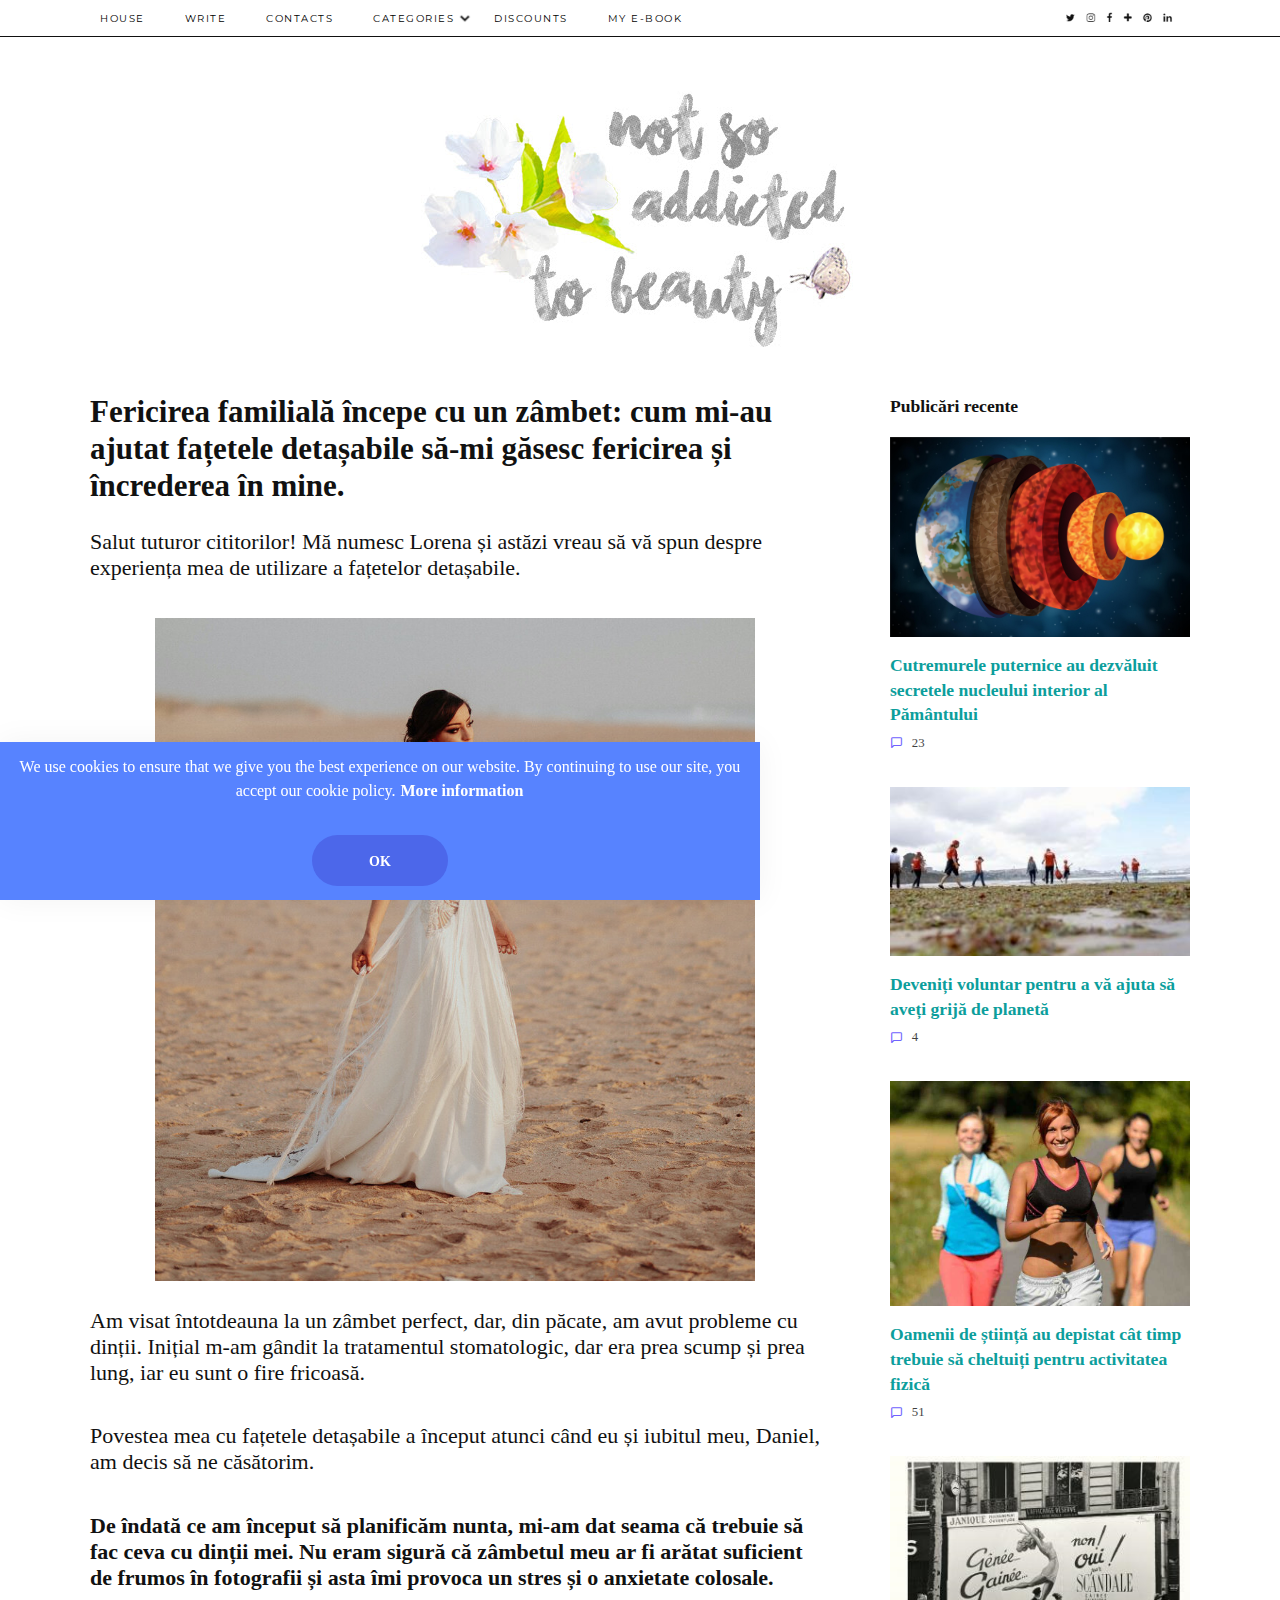
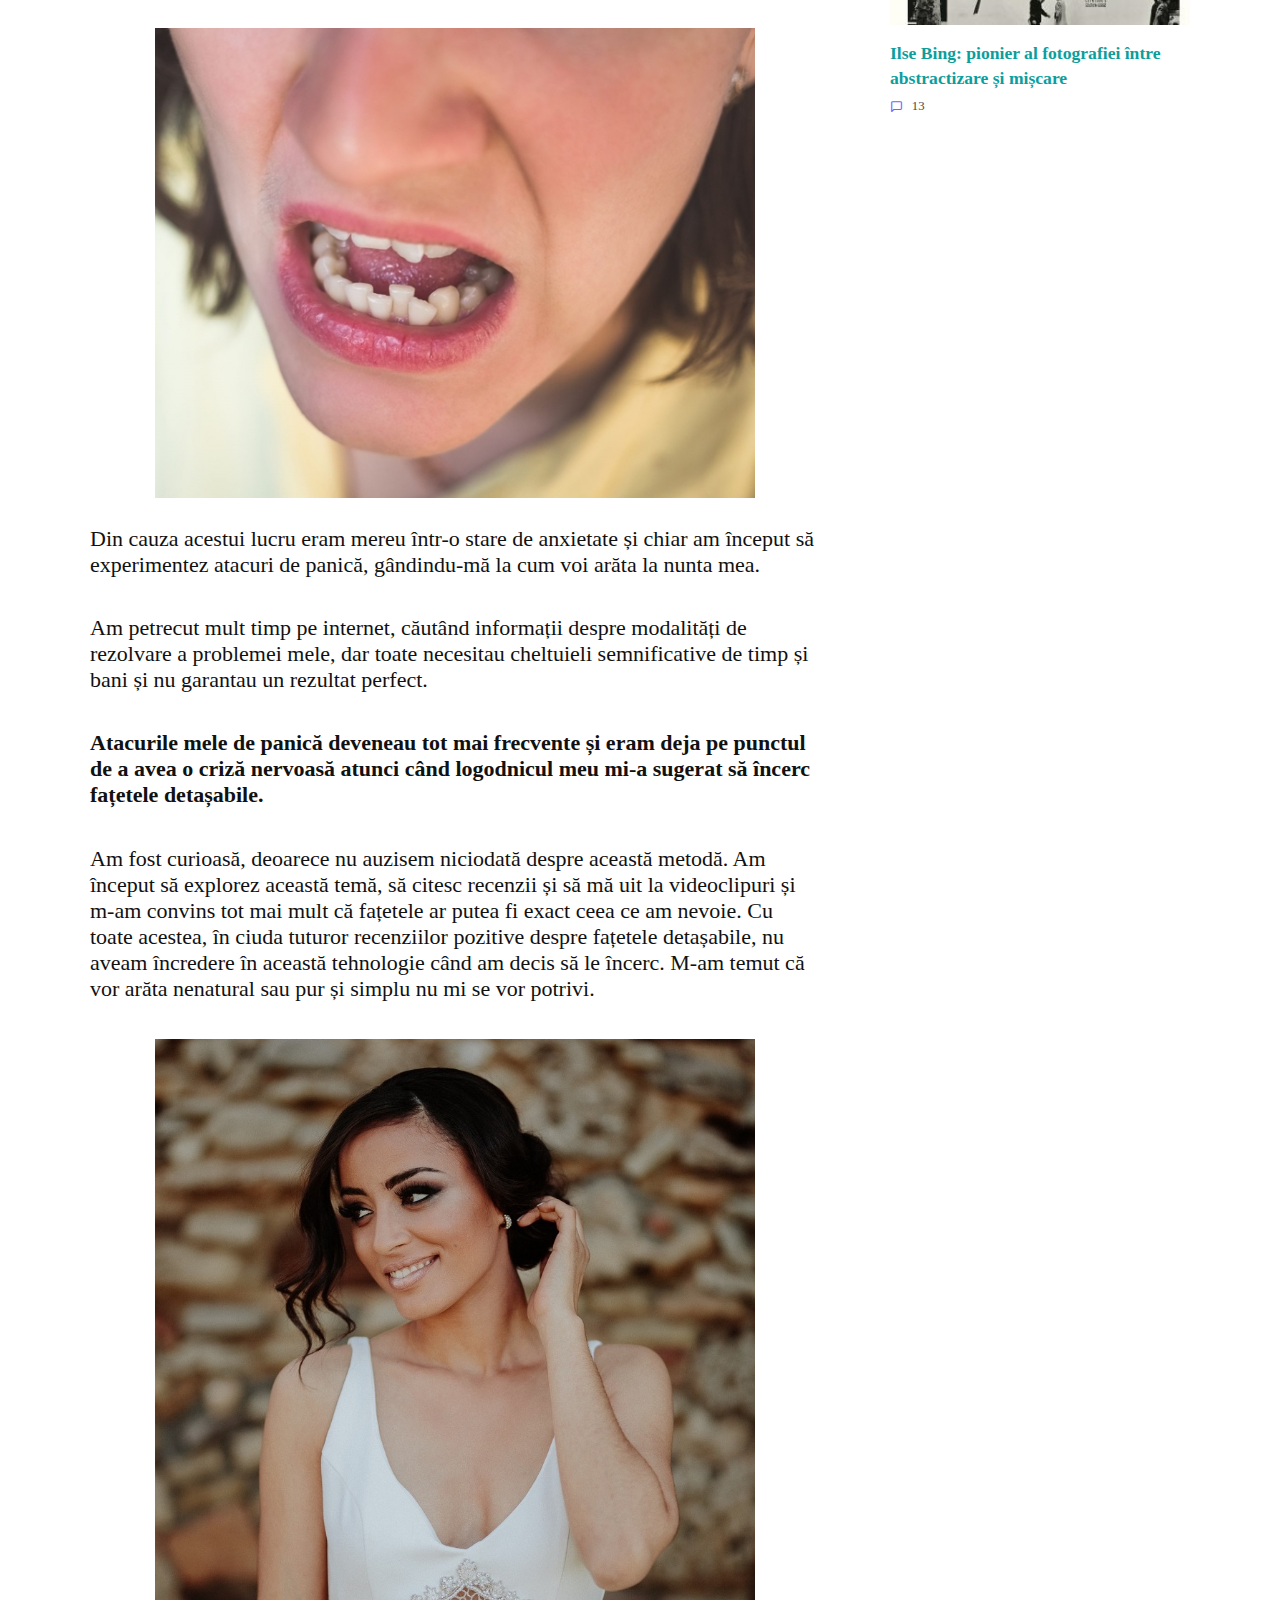
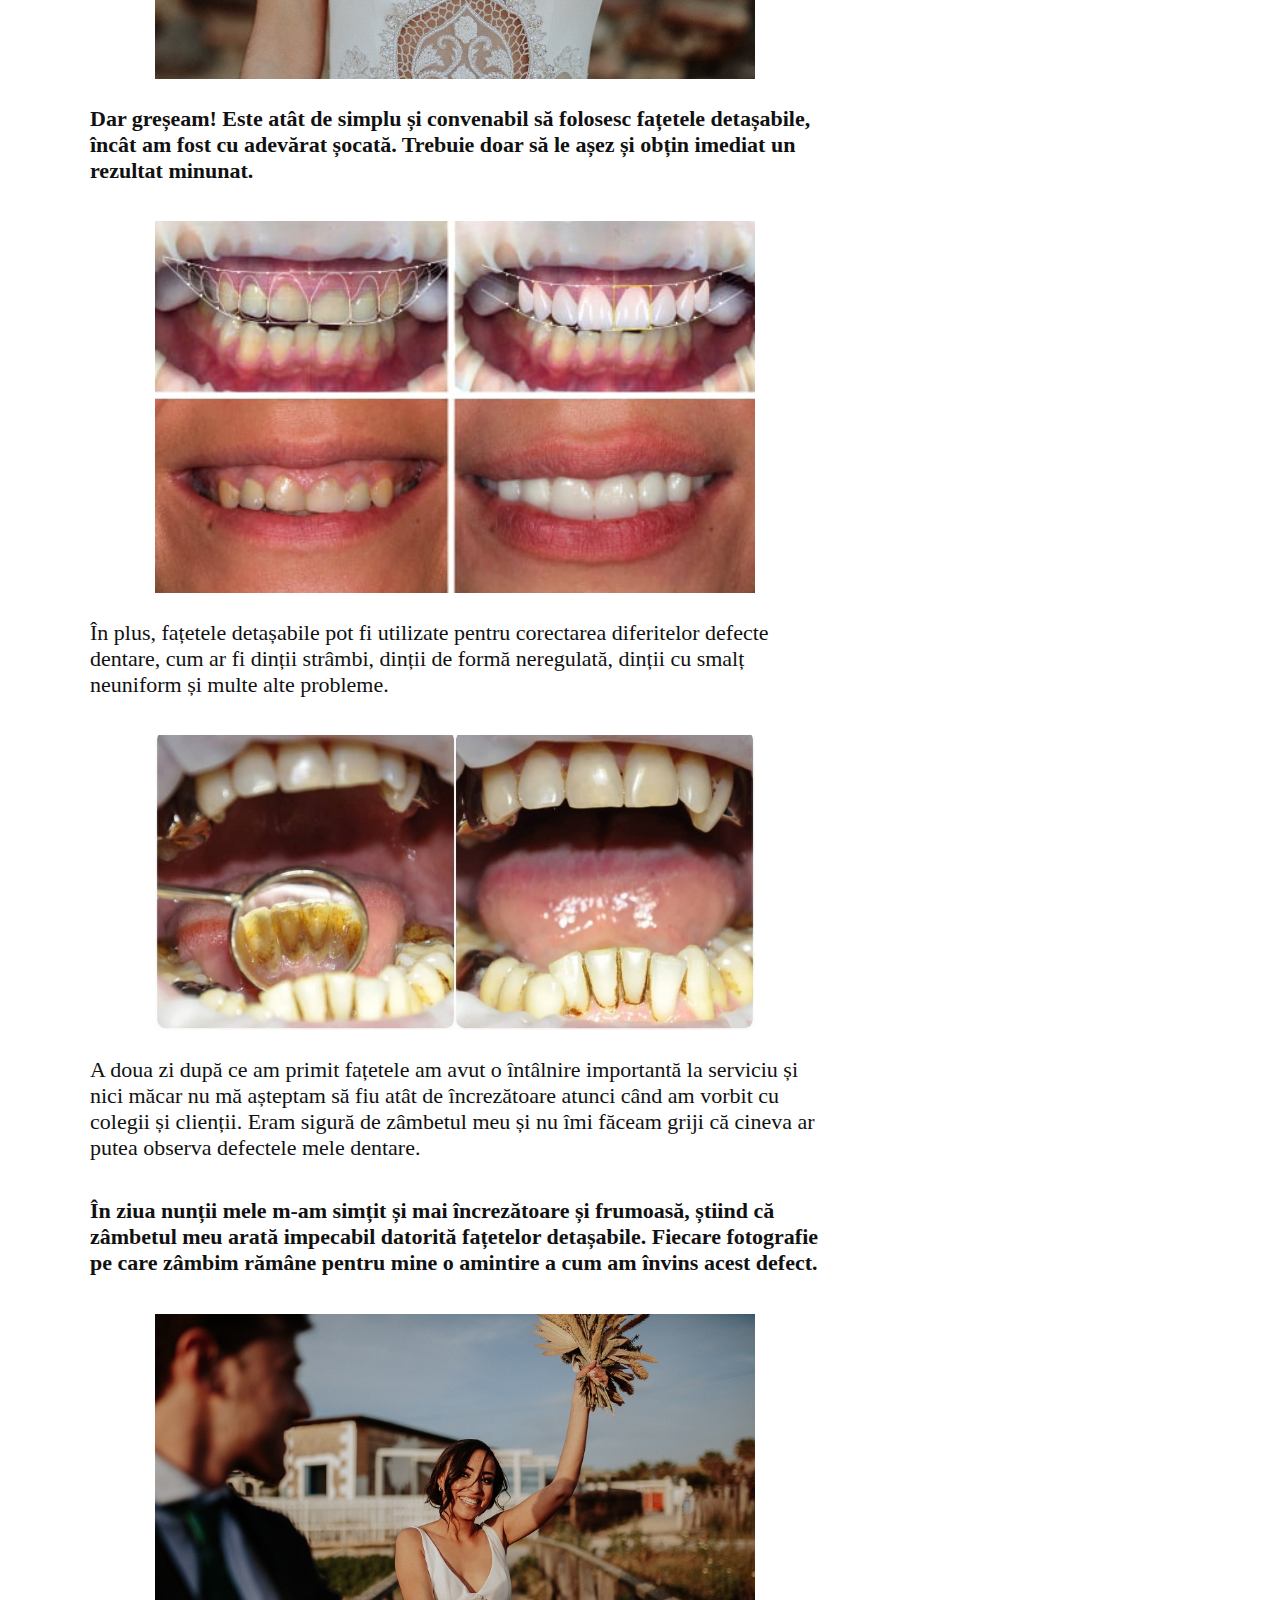
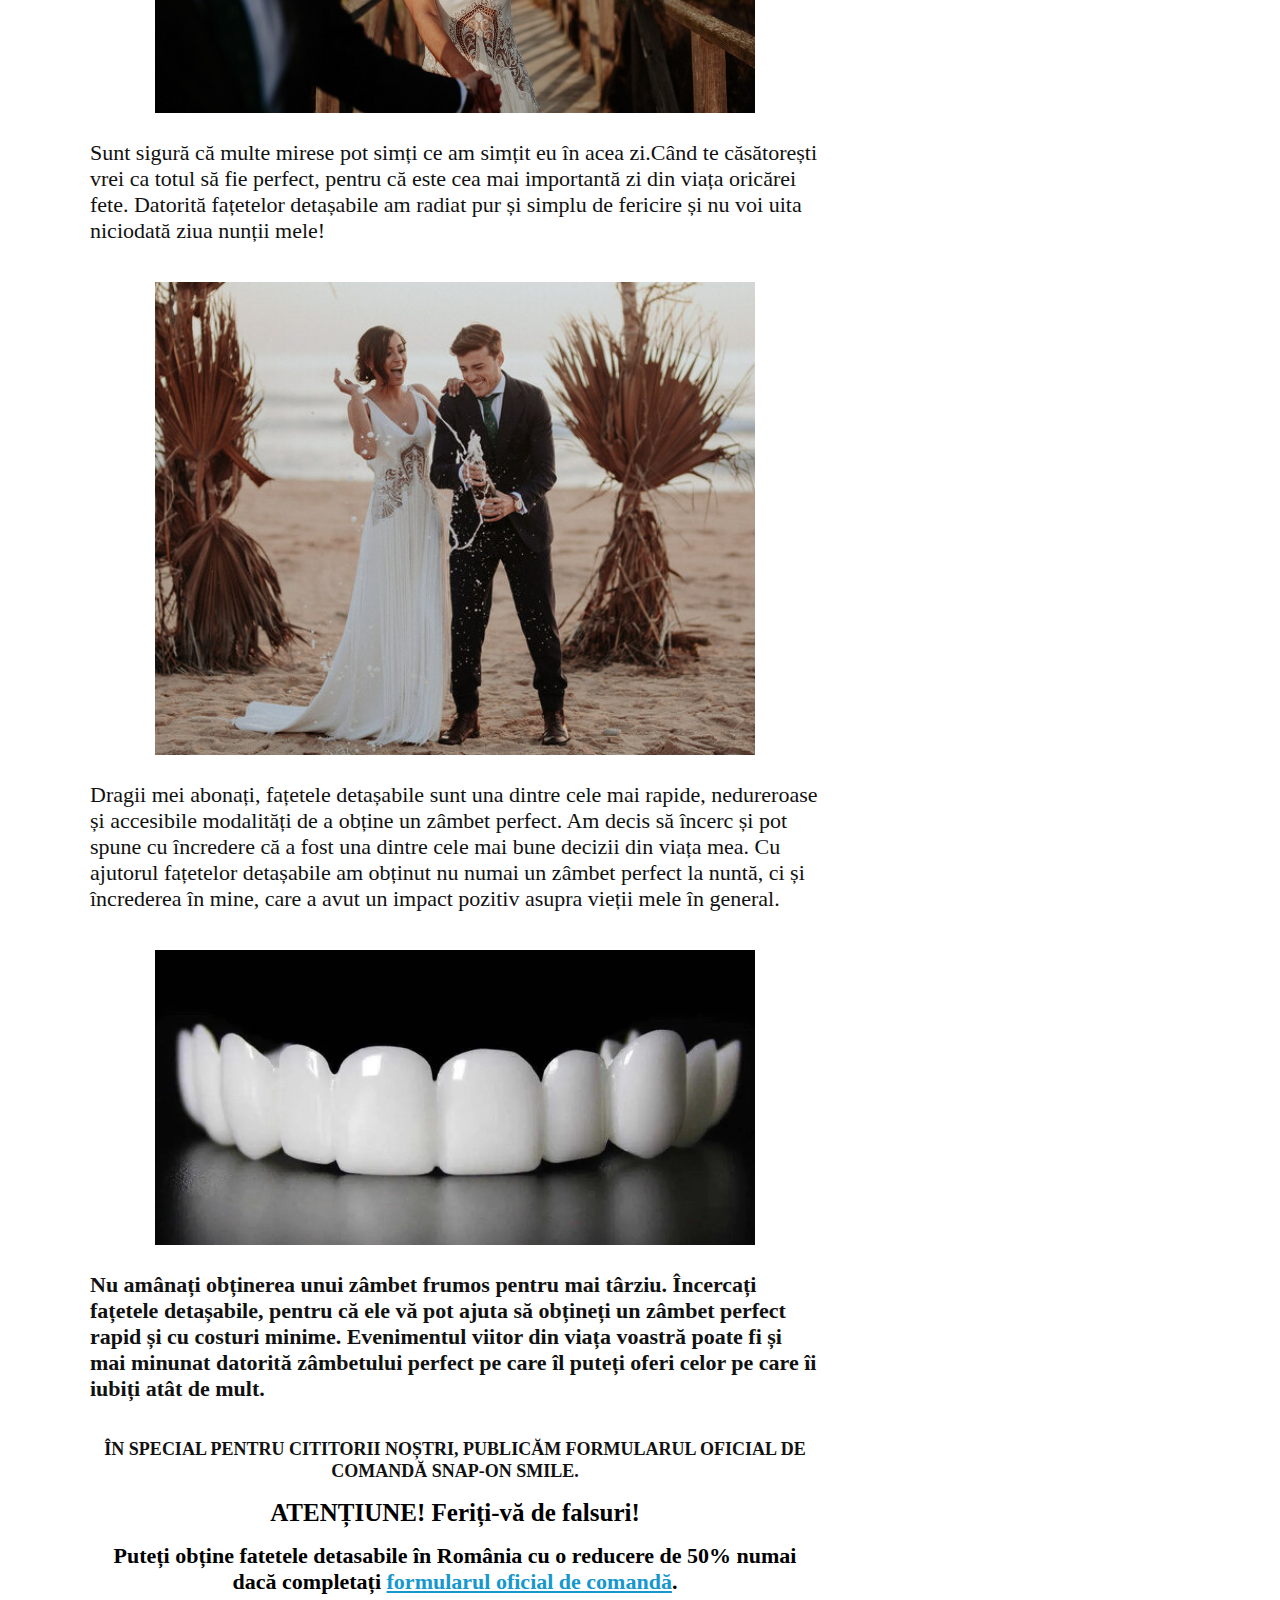
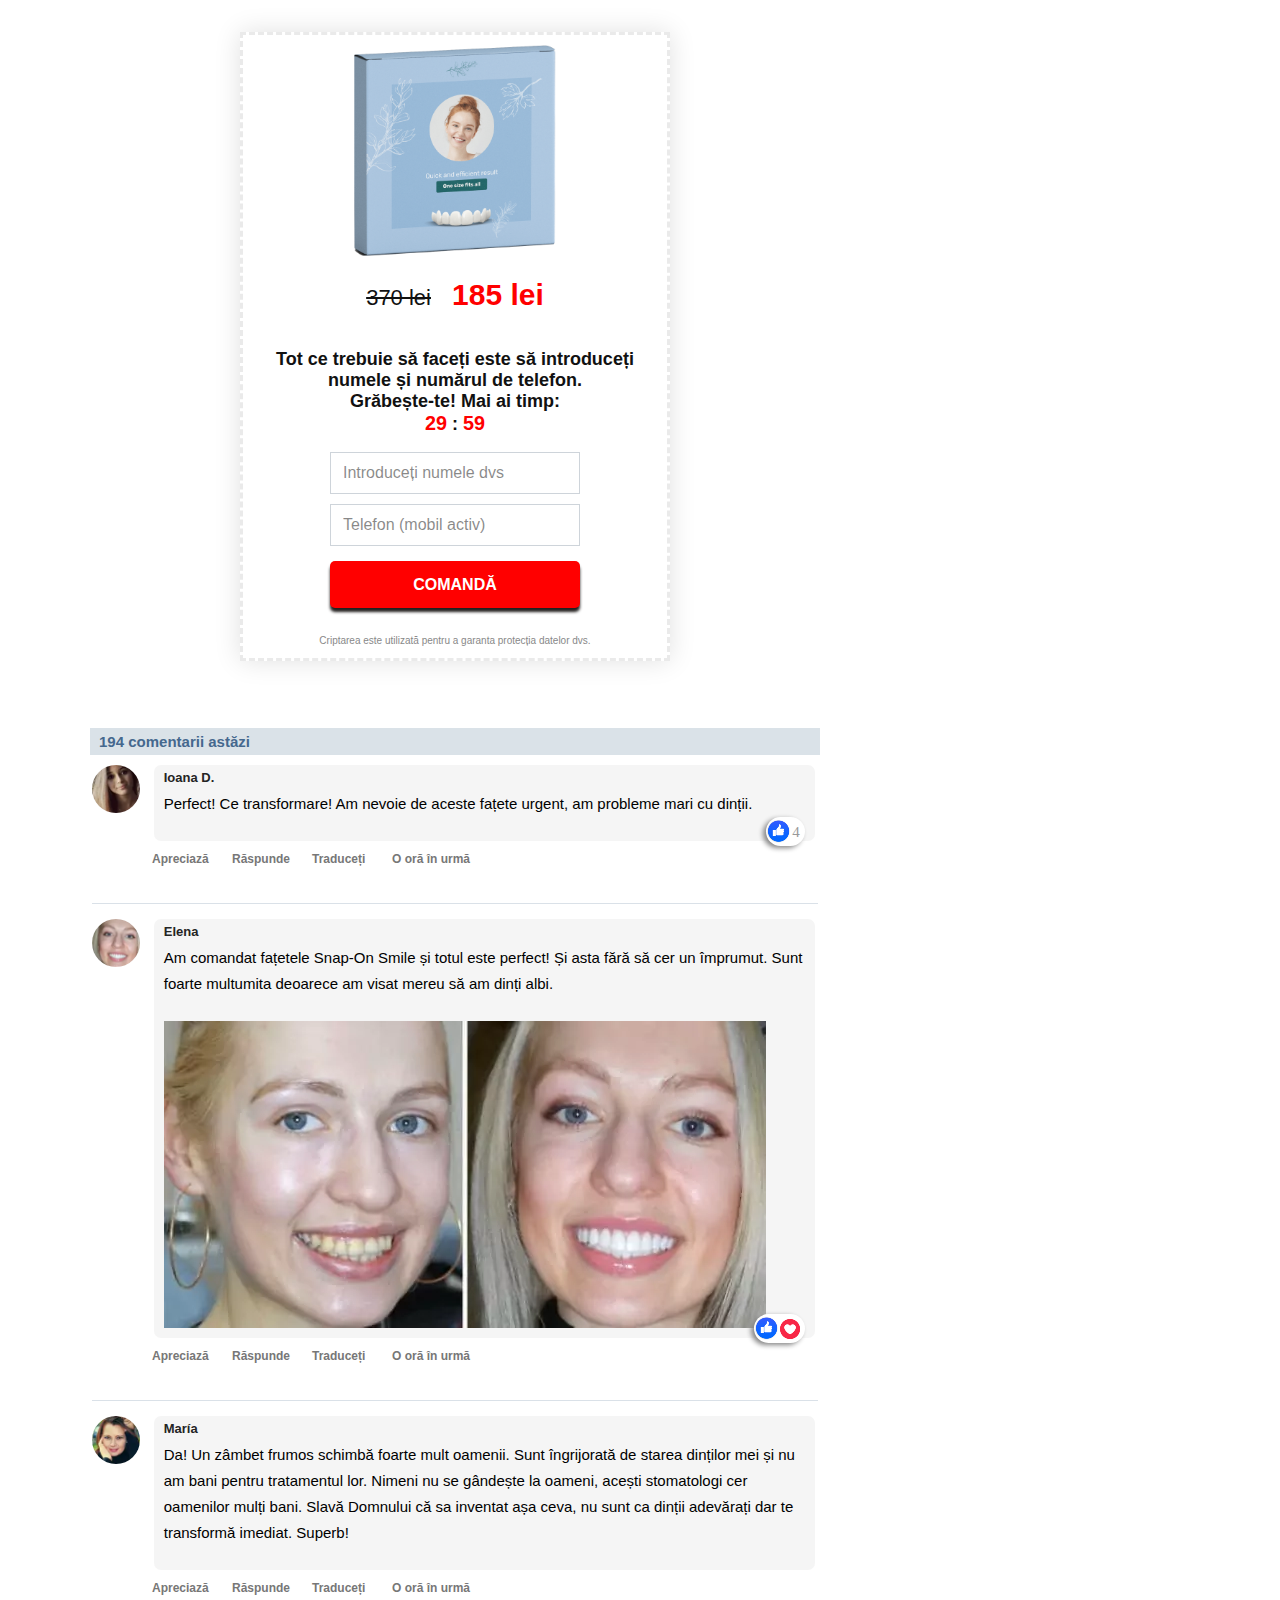
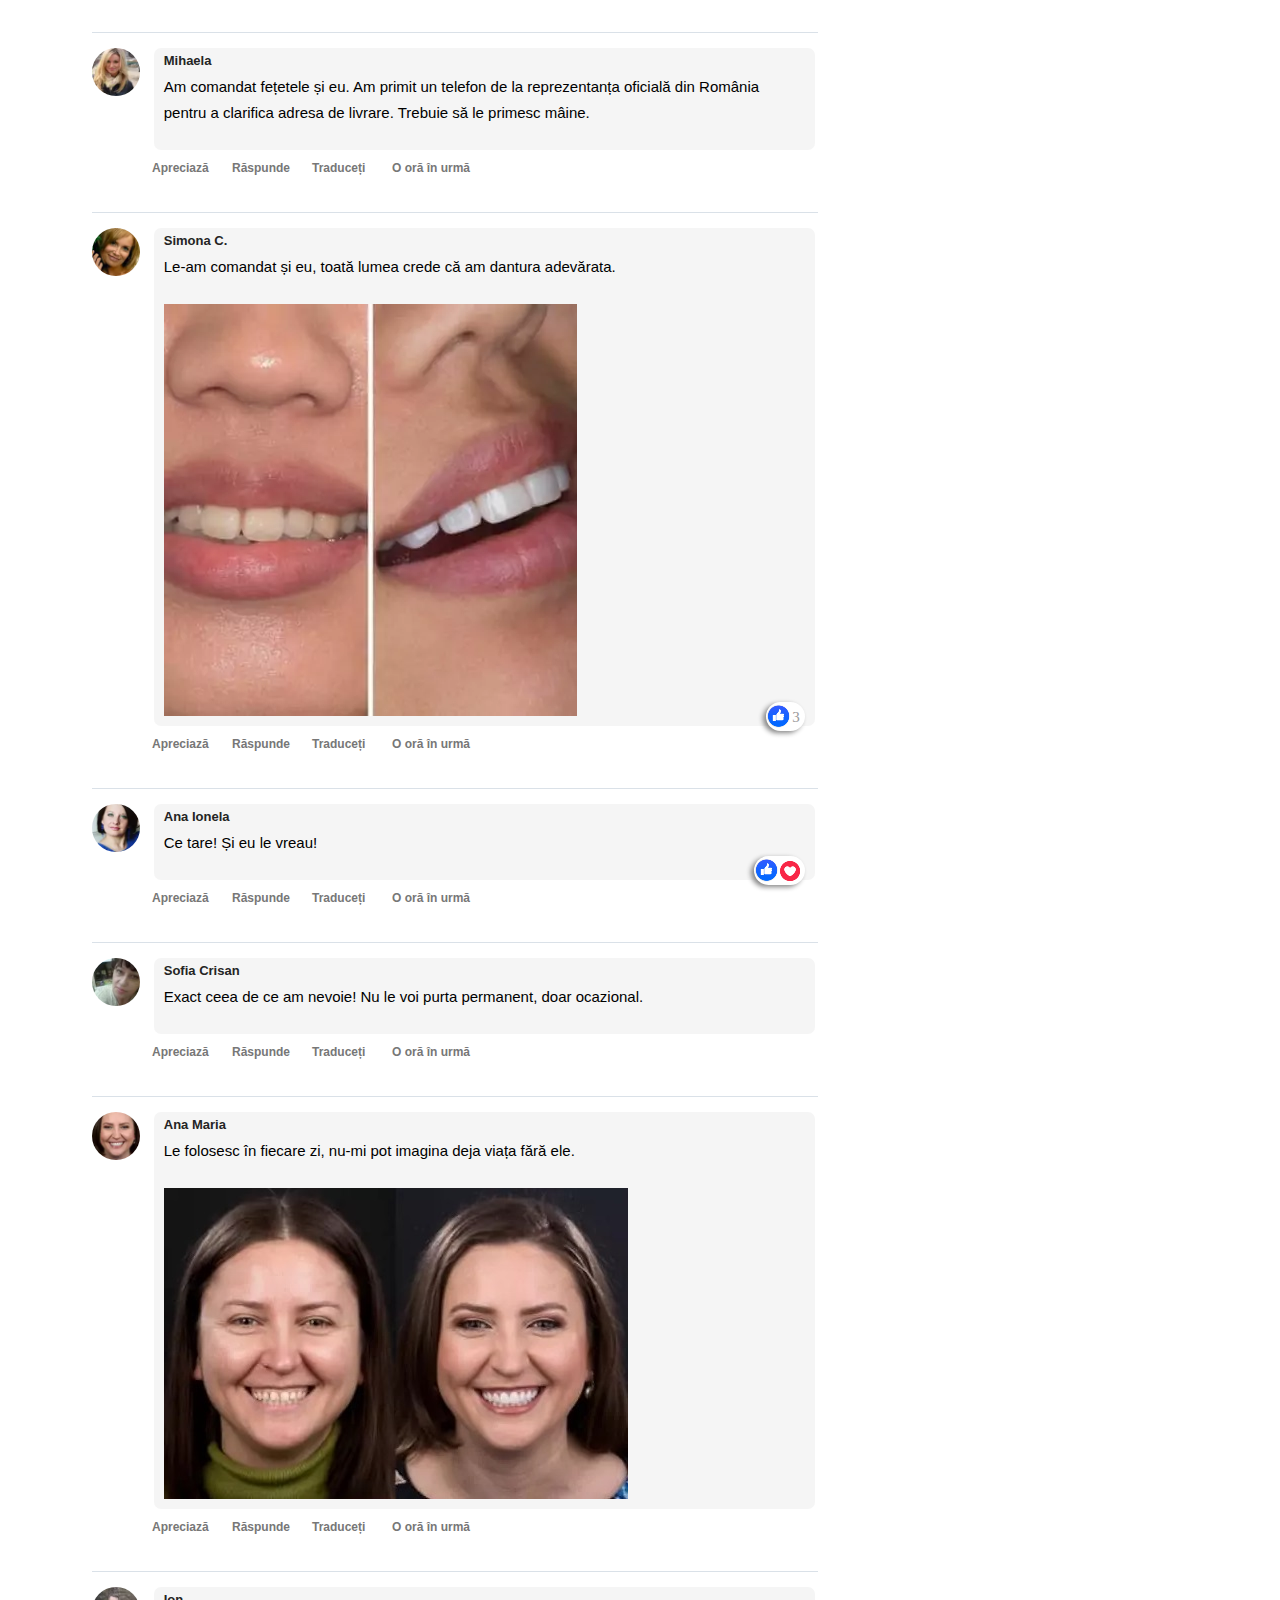
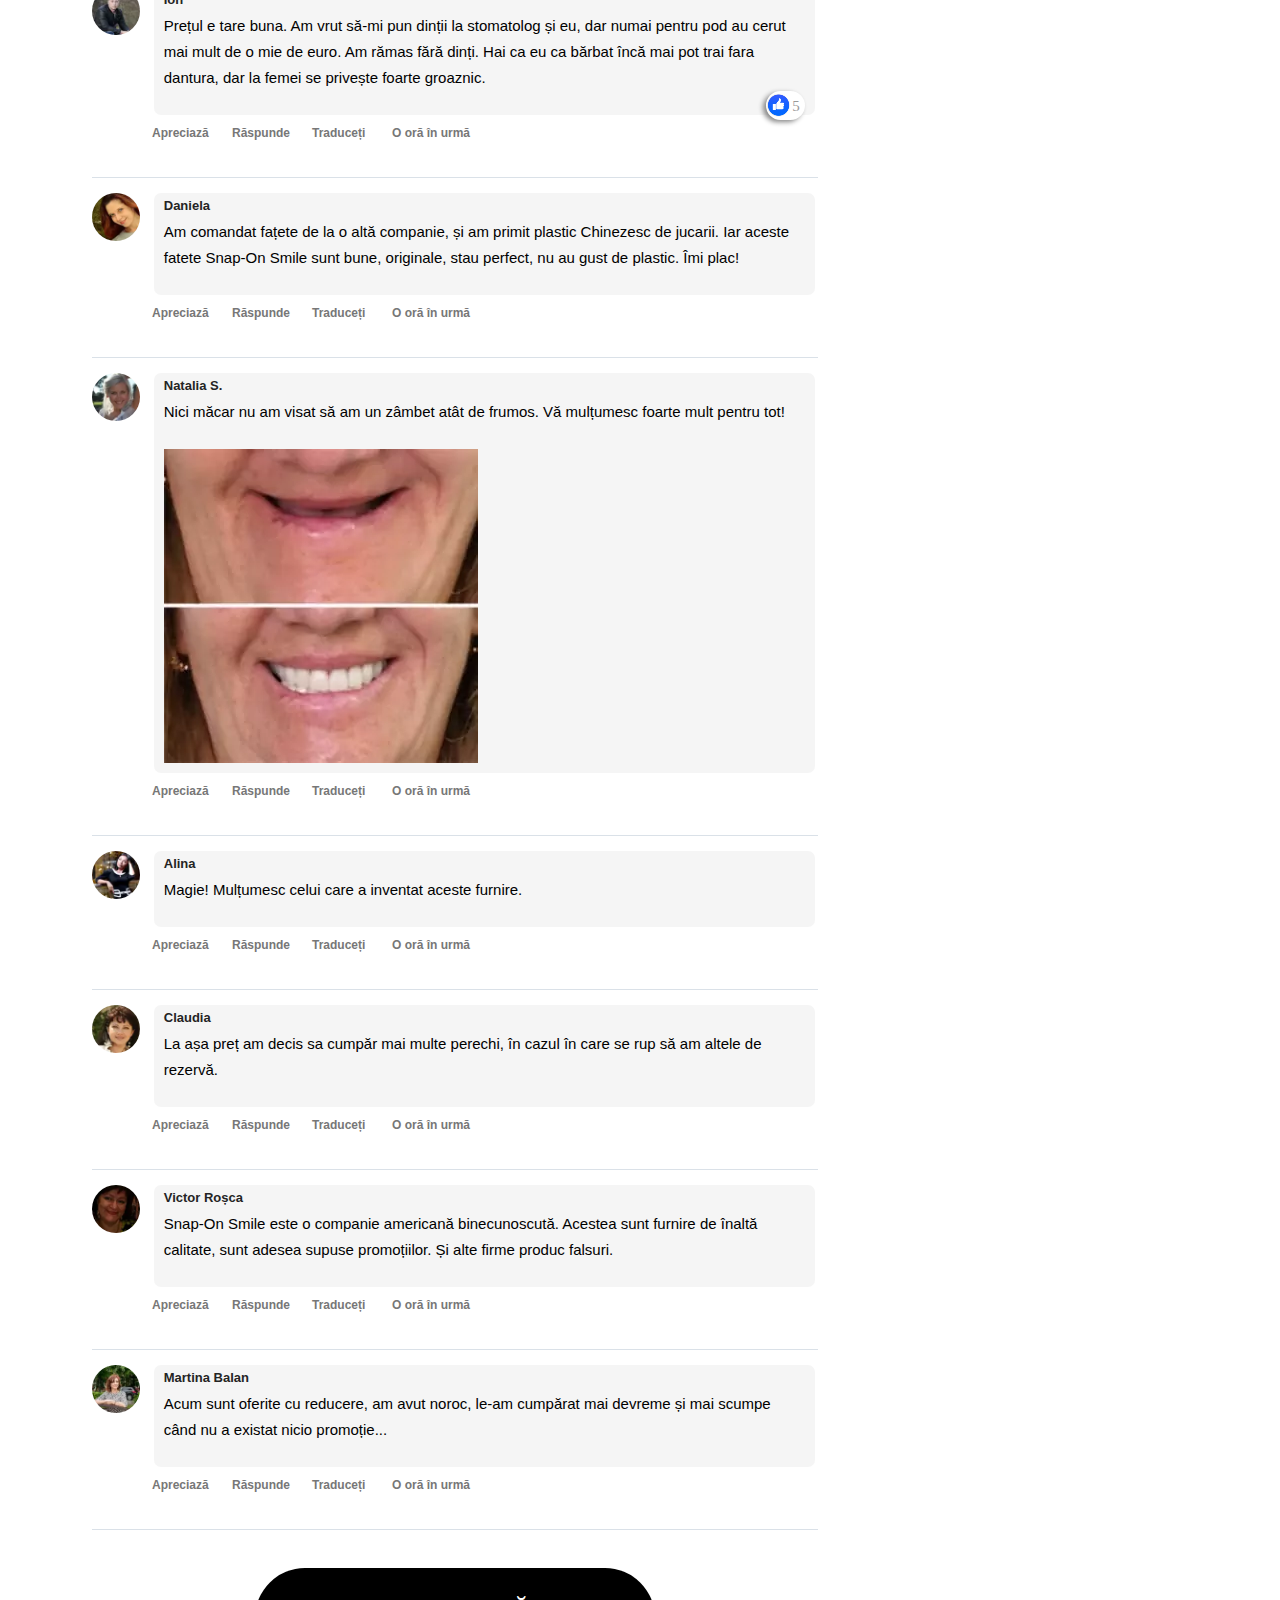
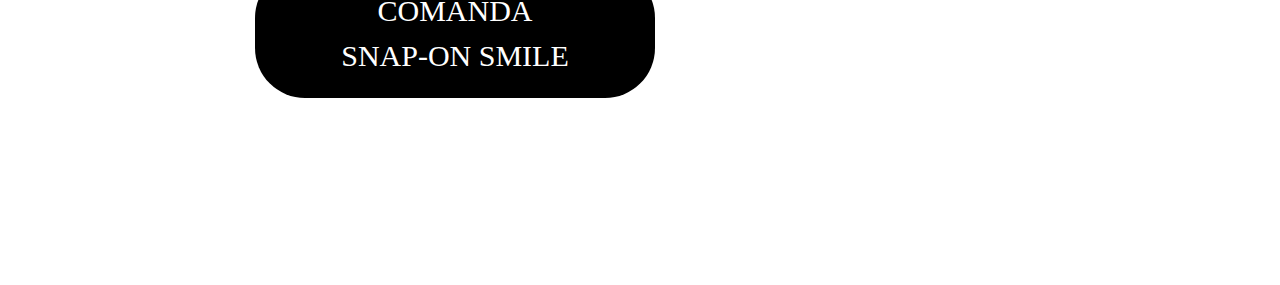
==== commit f75347d5: "Updated header" ====
--- a/index.html
+++ b/index.html
@@ -97,277 +97,145 @@
                 -webkit-filter: blur(10px);
             }
         </style>
-        
+    
         <!-- Header -->
+        <link href="https://fonts.googleapis.com/css?family=Montserrat&amp;subset=latin,latin-ext" rel="stylesheet" type="text/css">
         <style>
             .webt-header {
-                margin-bottom: 32px;
-            }
-            .webt-wrapper {
-                max-width: 1250px;
-                margin: 0 auto;
-            }
-    
+            
+            }
             .webt-header__top {
-                height: 51px;
-                border-bottom: 1px solid #eee;
-                background-color: #fff;
-                box-shadow: 1px -8px 11px -11px rgba(0, 0, 0, 0.35) inset;
-            }
-            .webt-header__top .webt-wrapper {
                 width: 100%;
-                display: flex;
-                align-items: center;
-                justify-content: space-between;
-                height: 100%;
+                height: 37px;
                 position: relative;
-            }
-            .webt-top__date {
-                font-size: 11px;
-                font-weight: bold;
-                color: #435762;
-                font-family: Georgia, "Times New Roman", Times, serif!important;
-            }
-            .webt-top__logo {
-                display: block;
-                height: 30px;
-                width: 170px;
-    
-                position: absolute;
-                left: 50%;
-                top: calc(50% - 5px);
-    
-                -webkit-transform: translate(-50%, -50%);
-                -moz-transform: translate(-50%, -50%);
-                -ms-transform: translate(-50%, -50%);
-                -o-transform: translate(-50%, -50%);
-                transform: translate(-50%, -50%);
-            }
-            .webt-logo__img {
-                max-width: 100%;
-                object-fit: contain;
-            }
-            .webt-top__search {
-                display: flex;
-                align-items: center;
-                justify-content: flex-end;
-            }
-            .webt-search__input {
-                width: 250px;
-                height: 30px;
-                outline-width: 0;
-                font-size: 14px;
-                padding: 5px;
-                border: 1px solid #ddd;
-                font-family: Georgia, "Times New Roman", Times, serif!important;
-            }
-            .webt-search__button {
-                margin-left: 10px;
-                cursor: pointer;
-            }
-            .webt-search__icon {
-            }
-    
-            .webt-header__menu {
-            }
-            .webt-header__menu .webt-wrapper {
+                border-bottom: 1px solid #111111;
+            }
+            .webt-top__wrapper {
                 display: flex;
                 justify-content: space-between;
+                margin: 0 auto;
+                width: 100%;
+                max-width: 1080px;
+                height: 100%;
                 align-items: center;
-                height: 50px;
-            }
-            .webt-menu__nav {
+                position: relative;
+            }
+            .webt-top__menu {
+                display: none;
+            
+                text-decoration: none;
+                -webkit-transition: all .3s;
+                -moz-transition: all .3s;
+                -ms-transition: all .3s;
+                -o-transition: all .3s;
+                transition: all .3s;
+            }
+            .webt-top__menu:hover {
+                text-decoration: none;
+                opacity: 0.8;
+            }
+            .webt-top__actions {
+                display: block;
+                height: 100%;
+                width: 120px;
+                background-image: url(images/header-actions.png);
+                background-position: center;
+                background-repeat: no-repeat;
+                -webkit-background-size: contain;
+                background-size: contain;
+            }
+            .webt-header__logo {
+                max-width: 455px;
+                width: 100%;
+                display: block;
+                margin: 30px auto;
+            }
+            .webt-top__nav {
+                height: 100%;
                 display: flex;
-                justify-content: space-between;
+                gap: 40px;
                 align-items: center;
-                max-width: calc(100% - 96px);
-                width: 100%;
-            }
-            .webt-nav__link,
-            .webt-nav__link:focus,
-            .webt-nav__link:active {
-                font-family: Georgia, "Times New Roman", Times, serif!important;
-                font-size: 16px;
-                color: #312f2f;
+                justify-content: flex-start;
+            }
+            .webt-top__link,
+            .webt-top__link:focus,
+            .webt-top__link:active {
+                font: 10px Montserrat!important;
+                color: #000000;
                 text-decoration: none;
-            }
-            .webt-nav__link:hover {
-                color: rgba(179,138,3,0.95);
-            }
-            .--link-active,
-            .--link-active:hover {
-                color: rgba(231,99,40,0.95);
+                text-transform: uppercase;
+                letter-spacing: 1.5px;
+                position: relative;
+            }
+            .--link-arrow {
+            
             }
             .--link-arrow:after {
+                width: 20px;
+                height: 20px;
                 content: '';
-                border: solid #5a5b64;
-                border-width: 0 2px 2px 0;
-                display: inline-block;
-                padding: 3px;
-                transform: rotate(45deg);
-                -webkit-transform: rotate(45deg);
-                margin-left: 5px;
-                margin-bottom: 2px;
-            }
-            .webt-menu__toggle {
-            }
-            .webt-menu__icon {
-            }
-    
-            .webt-header__hot {
-                border-bottom: 1px solid #DFDFDF;
-                width: 100%;
-                display: flex;
-                justify-content: center;
-                align-items: stretch;
-                height: 41px;
-                background-color: rgba(231,99,40,0.05);
-                border-top: 2px solid #E76328;
-            }
-            .webt-hot__item,
-            .webt-hot__item:active,
-            .webt-hot__item:focus {
-                padding: 0 16px;
-                font-family: sans-serif!important;
-                text-decoration: none;
-                color: #111!important;
-                font-size: 14px;
-                font-weight: normal!important;
-                white-space: nowrap;
-                display: flex;
-                align-items: center;
-                justify-content: center;
-                text-align: center;
-                border-right: 1px solid #DFDFDF;
-            }
-            .webt-hot__item:first-child {
-                font-weight: bold!important;
-                color: #000000!important;
-                background-color: #FFFF00;
-            }
-            .webt-hot__item:last-child {
-                border-right: none;
-            }
-            .webt-hot__item:hover {
-            }
-            
-            .webt-header__bottom {
-                height: 44px;
-                display: flex;
-                align-items: center;
-                justify-content: center;
-                text-align: center;
-                width: 100%;
-                border-bottom: 2px solid #4d4d4d;
-                max-width: 1250px;
-                margin: 20px auto 0 auto;
-                padding-bottom: 10px;
-            }
-            .webt-bottom__title {
-                font-family: Georgia, "Times New Roman", Times, serif!important;
-                color: #111;
-                font-size: 24px;
-                text-align: center;
-                display: flex;
-                align-items: center;
-                justify-content: center;
-                margin-bottom: 0;
-            }
-            
-            .--only-mobile {
-                display: none;
-            }
-
-            @media (max-width: 1250px) {
-                .webt-wrapper {
+                display: block;
+                position: absolute;
+                right: -21px;
+                top: 50%;
+                -webkit-transform: translateY(-50%);
+                -moz-transform: translateY(-50%);
+                -ms-transform: translateY(-50%);
+                -o-transform: translateY(-50%);
+                transform: translateY(-50%);
+                background-image: url(images/icon-arrow.png);
+                background-repeat: no-repeat;
+                background-position: center;
+                -webkit-background-size: contain;
+                background-size: contain;
+            }
+            .webt-top__link:hover {
+                color: #999999;
+            }
+        
+        
+            @media (max-width: 1080px) {
+                .webt-header__top {
                     padding-left: 12px;
                     padding-right: 12px;
                 }
             }
-            @media (max-width: 1180px) {
-                .webt-header__menu,
-                .webt-search__input,
-                .webt-top__date {
+            @media (max-width: 960px) {
+            
+            }
+            @media (max-width: 768px) {
+                .webt-top__menu {
+                    display: block;
+                }
+                .webt-top__wrapper {
+                    justify-content: space-between;
+                }
+                .webt-top__nav {
                     display: none;
                 }
-                .--only-mobile {
-                    display: block;
-                }
-            }
-            @media (max-width: 768px) {
-                .webt-header__bottom {
-                    height: 32px;
-                    margin-top: 10px;
-                }
-                .webt-bottom__title {
-                    font-size: 21px;
-                }
-                .webt-header__hot {
-                    white-space: nowrap;
-                    flex-wrap: nowrap;
-                    overflow-x: scroll;
-                    justify-content: flex-start;
-                }
-                .webt-top__logo {
-                    width: 150px;
-                    top: 50%;
+                .webt-header__logo {
+                    max-width: 300px;
                 }
             }
         </style>
         <header class="webt-header">
             <div class="webt-header__top">
-                <div class="webt-wrapper">
-                    <div class="webt-top__date">
-                        <script type="text/javascript">
-                            d = new Date(); p = new Date(d.getTime());
-                            monthA =  '01,02,03,04,05,06,07,08,09,10,11,12'.split(',');
-                            var w = p.getDate();
-                            document.write(p.getDate() + '.' + monthA[p.getMonth()] +'.'+ p.getFullYear());
-                        </script>
-                    </div>
-                    <a href="#roulette" class="webt-top__logo">
-                        <img src="images/logo.svg" alt="Adevărul" width="320" height="50" class="webt-logo__img">
+                <div class="webt-top__wrapper">
+                    <a href="#roulette" class="webt-top__menu">
+                        <svg class="ButtonIcon-iVrqPc hVlDJB button-icon icon icon-menu" focusable="false" viewBox="0 0 32 32" width="32" height="32" xmlns="http://www.w3.org/2000/svg"><title>Menu</title><path d="M8 10h16v2H8v-2zm0 5h16v2H8v-2zm0 5h16v2H8v-2z" fill-rule="evenodd"></path></svg>
                     </a>
-                    <div class="webt-top__search">
-                        <input type="text" class="webt-search__input" placeholder="Caută în adevarul.ro">
-                        <a href="#roulette" class="webt-search__button">
-                            <img src="data:image/svg+xml,%3csvg xmlns='http://www.w3.org/2000/svg' width='24' height='24' viewBox='0 0 24 24' fill='none' stroke='%23111' stroke-width='2' stroke-linecap='round' stroke-linejoin='round' class='feather feather-search'%3e%3ccircle cx='11' cy='11' r='8'%3e%3c/circle%3e%3cline x1='21' y1='21' x2='16.65' y2='16.65'%3e%3c/line%3e%3c/svg%3e" alt="search" width="24" height="24" class="webt-search__icon">
-                        </a>
-                    </div>
-                    <a href="#roulette" class="webt-menu__toggle --only-mobile">
-                        <img class="webt-menu__icon" src="data:image/svg+xml,%3csvg xmlns='http://www.w3.org/2000/svg' width='24' height='24' viewBox='0 0 24 24' fill='none' stroke='%23111' stroke-width='2' stroke-linecap='round' stroke-linejoin='round' class='feather feather-menu'%3e%3cline x1='3' y1='12' x2='21' y2='12'%3e%3c/line%3e%3cline x1='3' y1='6' x2='21' y2='6'%3e%3c/line%3e%3cline x1='3' y1='18' x2='21' y2='18'%3e%3c/line%3e%3c/svg%3e" alt="menu" width="24" height="24">
-                    </a>
+                    <nav class="webt-top__nav">
+                        <a href="#roulette" class="webt-top__link">HOUSE</a>
+                        <a href="#roulette" class="webt-top__link">WRITE</a>
+                        <a href="#roulette" class="webt-top__link">CONTACTS</a>
+                        <a href="#roulette" class="webt-top__link --link-arrow">CATEGORIES</a>
+                        <a href="#roulette" class="webt-top__link">DISCOUNTS</a>
+                        <a href="#roulette" class="webt-top__link">MY E-BOOK</a>
+                    </nav>
+                    <a href="#roulette" class="webt-top__actions"></a>
                 </div>
             </div>
-            <div class="webt-header__menu">
-                <div class="webt-wrapper">
-                    <nav class="webt-menu__nav">
-                        <a href="#roulette" class="webt-nav__link">Home</a>
-                        <a href="#roulette" class="webt-nav__link --link-arrow">Știri interne</a>
-                        <a href="#roulette" class="webt-nav__link --link-arrow">Știri locale</a>
-                        <a href="#roulette" class="webt-nav__link --link-arrow">Știri externe</a>
-                        <a href="#roulette" class="webt-nav__link">Politică</a>
-                        <a href="#roulette" class="webt-nav__link">Economie</a>
-                        <a href="#roulette" class="webt-nav__link">Sport</a>
-                        <a href="#roulette" class="webt-nav__link --link-active --link-arrow">Stil de viață</a>
-                        <a href="#roulette" class="webt-nav__link --link-arrow">Showbiz</a>
-                        <a href="#roulette" class="webt-nav__link">Opinii</a>
-                        <a href="#roulette" class="webt-nav__link">Cele mai citite 🔥</a>
-                        <a href="#roulette" class="webt-nav__link">Adevărul în 60 de secunde</a>
-                    </nav>
-                    <a href="#roulette" class="webt-menu__toggle">
-                        <img class="webt-menu__icon" src="data:image/svg+xml,%3csvg xmlns='http://www.w3.org/2000/svg' width='24' height='24' viewBox='0 0 24 24' fill='none' stroke='%23111' stroke-width='2' stroke-linecap='round' stroke-linejoin='round' class='feather feather-menu'%3e%3cline x1='3' y1='12' x2='21' y2='12'%3e%3c/line%3e%3cline x1='3' y1='6' x2='21' y2='6'%3e%3c/line%3e%3cline x1='3' y1='18' x2='21' y2='18'%3e%3c/line%3e%3c/svg%3e" alt="menu" width="24" height="24">
-                    </a>
-                </div>
-            </div>
-            <div class="webt-header__hot">
-                <a href="#roulette" class="webt-hot__item">Ultimele știri ⏱</a>
-                <a href="#roulette" class="webt-hot__item">Război în Ucraina</a>
-                <a href="#roulette" class="webt-hot__item">Istoria zilei</a>
-            </div>
-            <div class="webt-header__bottom">
-                <h3 class="webt-bottom__title">Viață sănătoasă</h3>
-            </div>
+            <img src="images/header-logo.jpg" alt="" class="webt-header__logo">
         </header>
         <!-- // Header -->
         
